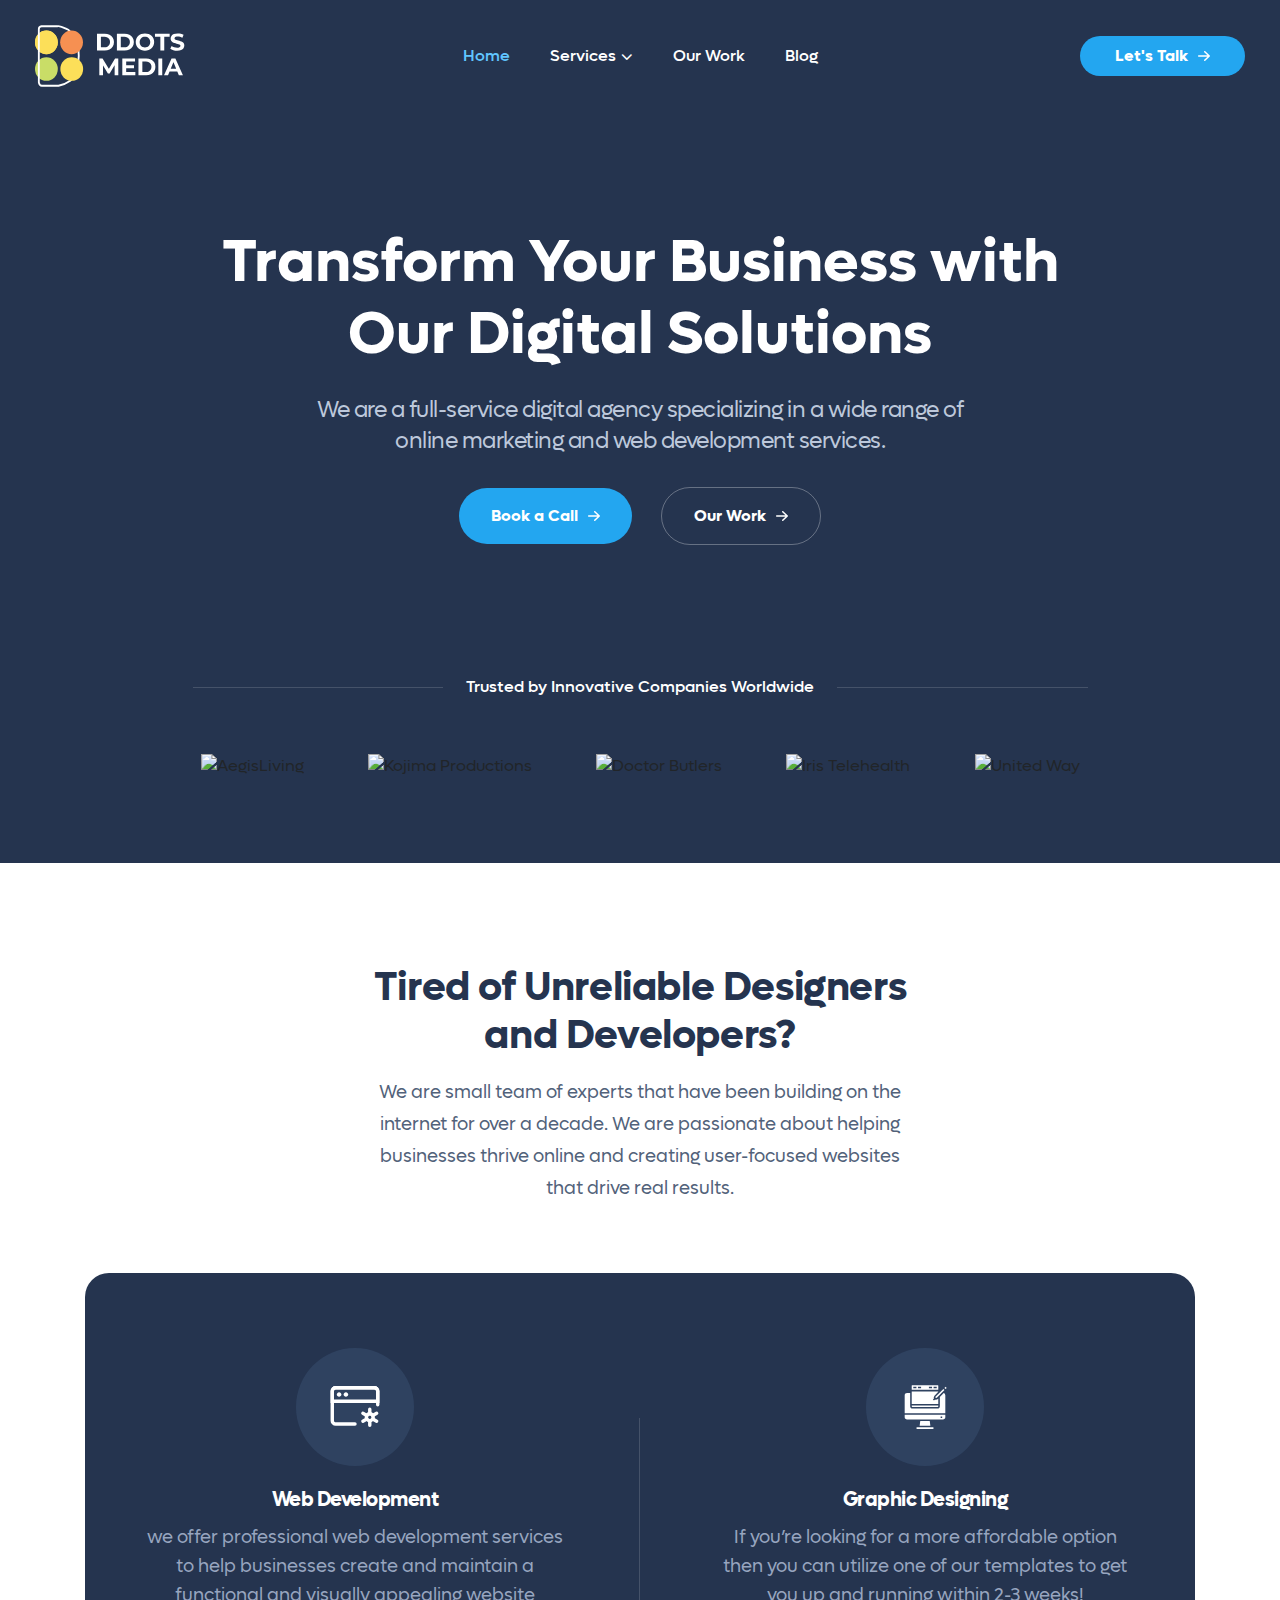
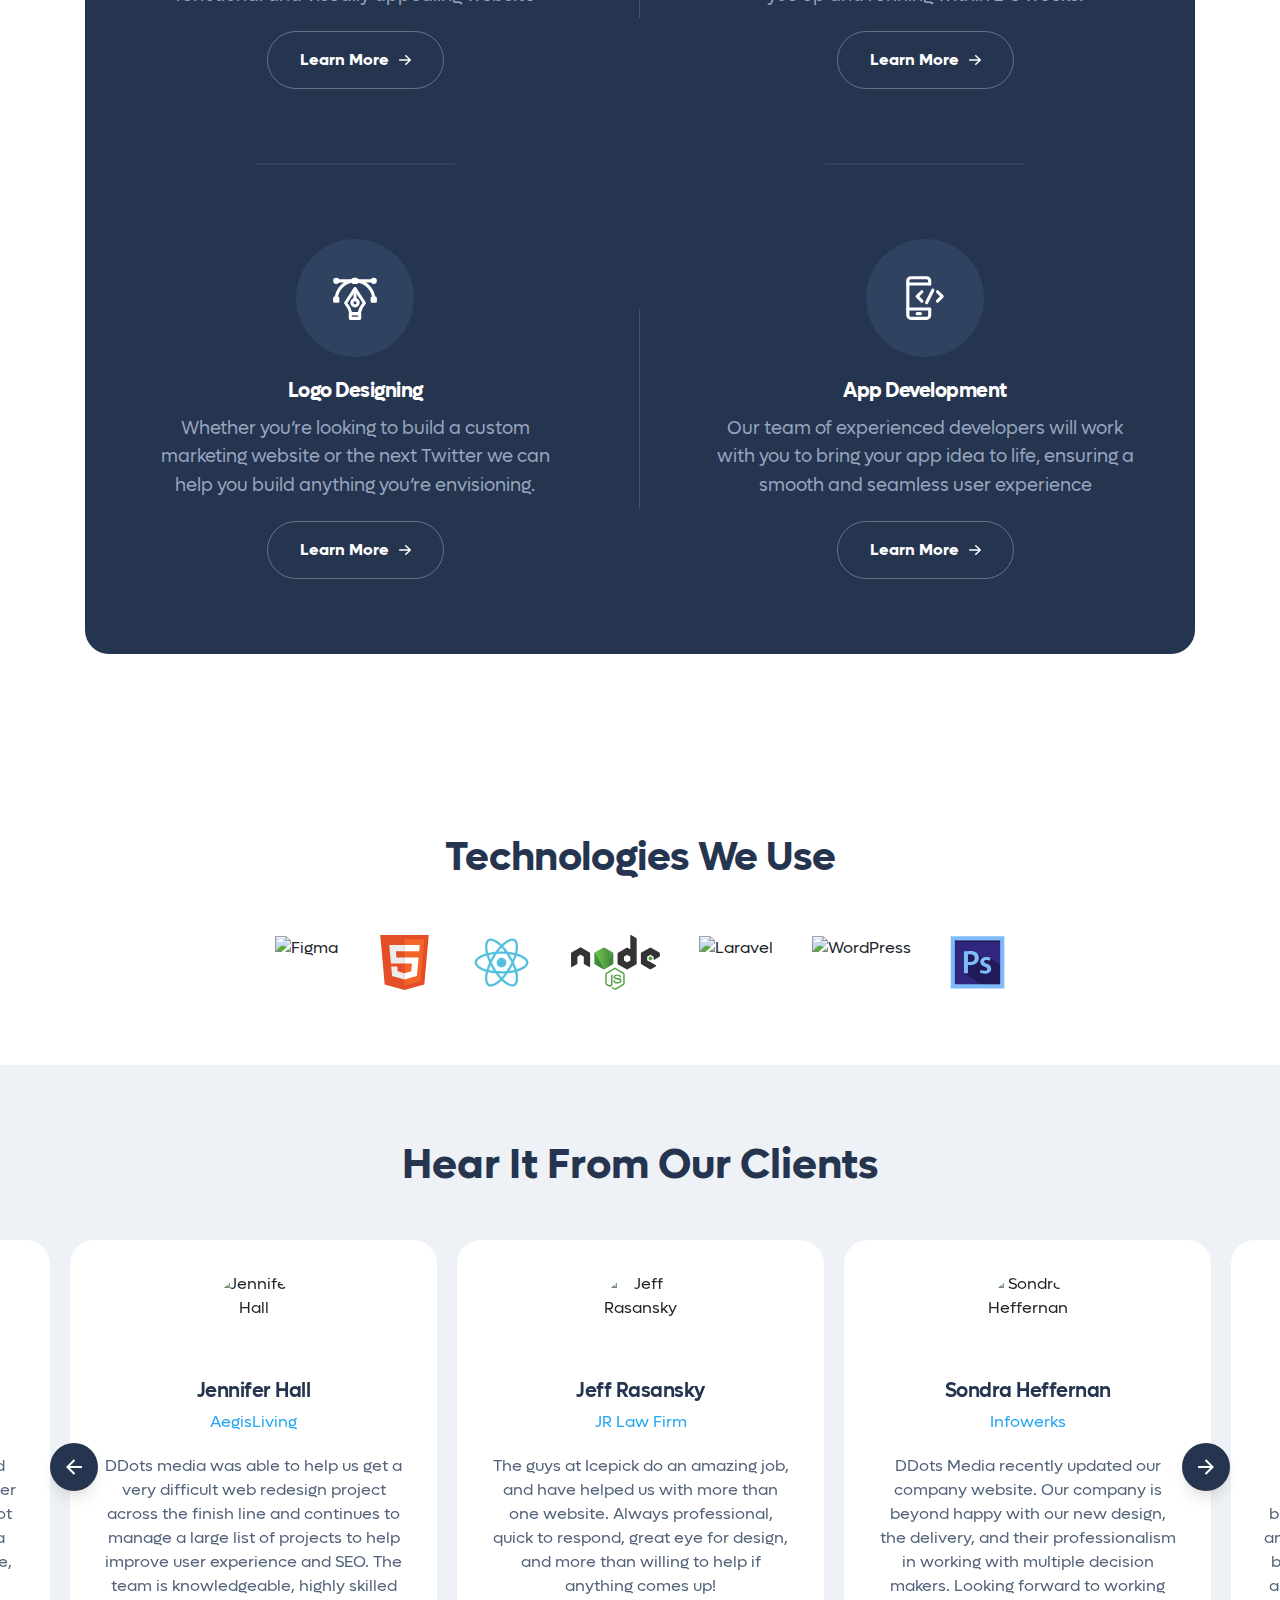
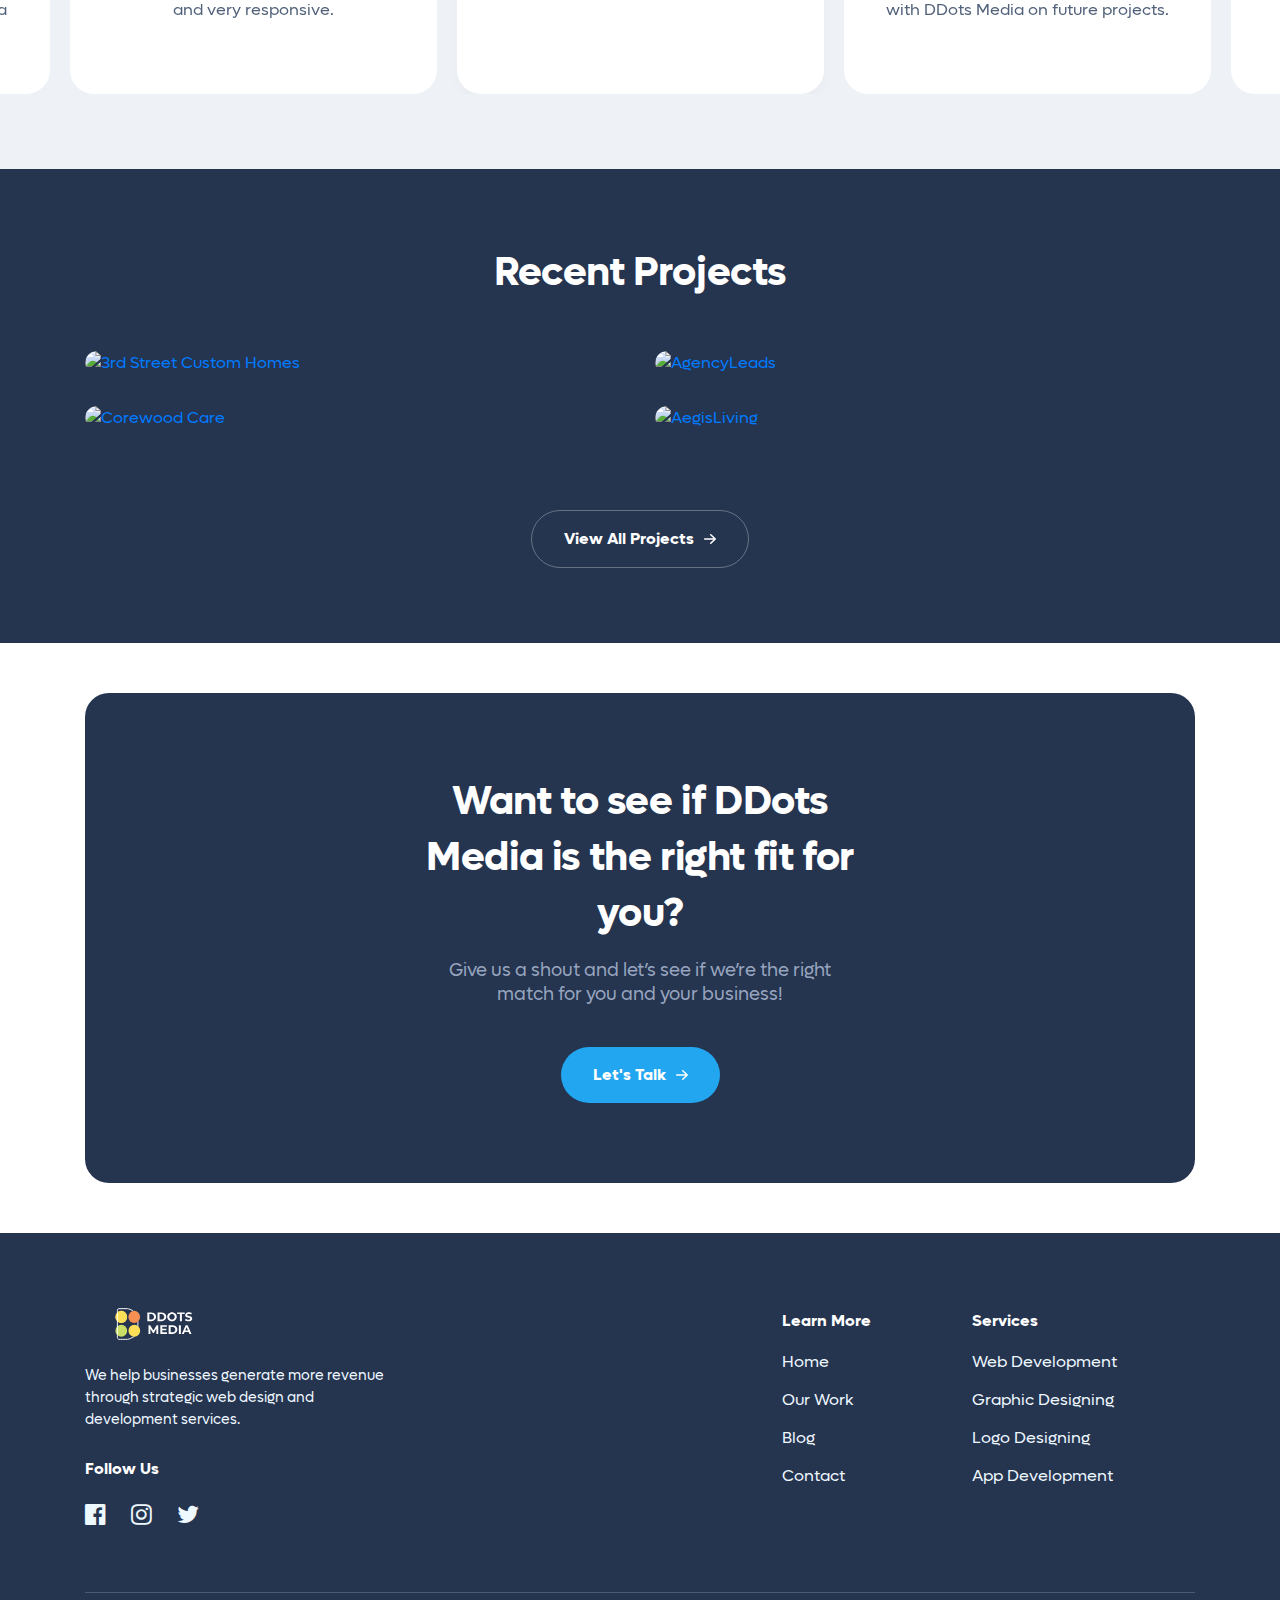
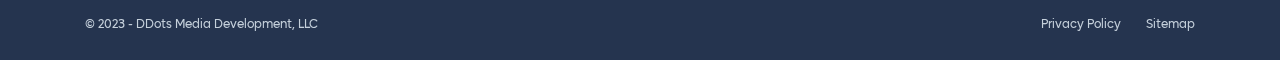
==== index.html @ f774a958 "first commit" ====
<!DOCTYPE html>
<html lang="en">

<head>
    <meta charset="UTF-8">
    <meta http-equiv="X-UA-Compatible" content="IE=edge">
    <meta name="viewport" content="width=device-width, initial-scale=1.0">
    <title>DDots Media | Digital Solution</title>

    <link rel="stylesheet" href="style.css">
    <link rel="stylesheet" href="https://unpkg.com/swiper/swiper-bundle.min.css" />

</head>

<body class="home page-template-default page page-id-8">

    <nav class="navbar navbar-dark navbar-expand-md bg-faded justify-content-center">
        <div class="container-fluid">

            <a href="index.html" class="navbar-brand d-flex"><img width="138" height="32"
                    src="assets/images/ddots-logo.svg" alt="DDots Media | Digital Solution" /></a>

            <button class="navbar-toggler" type="button" data-toggle="collapse" data-target="#collapsingNavbar">
                <span class="navbar-toggler-icon"></span>
            </button>
            <div class="navbar-collapse collapse w-100" id="collapsingNavbar">

                <a href="index.html" class="navbar-brand d-flex mr-auto"><img width="138" height="32"
                        src="assets/images/ddots-logo.svg" alt="DDots Media | Digital Solution" /></a>

                <button class="navbar-toggler navbar-toggler-close" type="button" data-toggle="collapse"
                    data-target="#collapsingNavbar">
                    <svg width="16" height="16" viewBox="0 0 16 16" fill="none" xmlns="http://www.w3.org/2000/svg">
                        <path d="M2.59273 2.27036L13.4073 13.0849" stroke="#EDECE8" stroke-width="3"
                            stroke-linecap="round" stroke-linejoin="round" />
                        <path d="M13.4073 2.27041L2.59273 13.085" stroke="#EDECE8" stroke-width="3"
                            stroke-linecap="round" stroke-linejoin="round" />
                    </svg>
                </button>

                <ul id="menu-main-menu" class="navbar-nav w-100 ml-auto mr-auto justify-content-center">
                    <li id="menu-item-16"
                        class="menu-item menu-item-type-custom menu-item-object-custom current-menu-item current_page_item menu-item-16 nav-item active">
                        <a href="index.html" class="nav-link active">Home</a>
                    </li>
                    <li id="menu-item-2171"
                        class="menu-item menu-item-type-custom menu-item-object-custom menu-item-has-children menu-item-2171 nav-item dropdown">
                        <a href="#" class="nav-link dropdown-toggle" id="navbar-dropdown-menu-link-2171"
                            aria-haspopup="true" aria-expanded="false">Services</a>
                        <div class="sub-menu dropdown-menu" aria-labelledby="navbar-dropdown-menu-link-2171">
                            <a href="#" class="dropdown-item" id="menu-item-2172">
                                <div class="menu-icon"><img width="22" height="19" alt="Web Development"
                                        src="assets/icons/web-development_nav.svg"></div>
                                <div class="menu-page-info">Web Development<p></p>
                                </div>
                            </a><a href="#" class="dropdown-item" id="menu-item-2177">
                                <div class="menu-icon">
                                    <img width="22" height="18" alt="Templated Websites"
                                        src="assets/icons/graphic_designing_nav.svg">
                                </div>
                                <div class="menu-page-info">Graphic Designing<p></p>
                                </div>
                            </a>
                            <a href="#" class="dropdown-item" id="menu-item-2172">
                                <div class="menu-icon"><img width="22" height="19" alt="Web Development"
                                        src="assets/icons/logo_designing_nav.svg"></div>
                                <div class="menu-page-info">Logo Desigining<p></p>
                                </div>
                            </a><a href="#" class="dropdown-item" id="menu-item-2177">
                                <div class="menu-icon">
                                    <img width="22" height="18" alt="Templated Websites"
                                        src="assets/icons/app_designing_nav.svg">
                                </div>
                                <div class="menu-page-info">App Development<p></p>
                                </div>
                            </a>
                        </div>
                    </li>
                    <li id="menu-item-17"
                        class="menu-item menu-item-type-post_type menu-item-object-page menu-item-17 nav-item">
                        <a href="#" class="nav-link">Our Work</a>
                    </li>
                    <li id="menu-item-18"
                        class="menu-item menu-item-type-post_type menu-item-object-page menu-item-18 nav-item">
                        <a href="#" class="nav-link">Blog</a>
                    </li>
                </ul>
                <ul class="nav navbar-nav ml-auto justify-content-center justify-content-md-end">
                    <li class="nav-item">
                        <a class="nav-btn" href="#">Let's Talk <img width="12" height="10"
                                src="assets/images/white-arrow-right.svg" alt="Arrow Right" /></a>
                    </li>
                </ul>
            </div>
    </nav>

    <!-- Sticky Nav -->
    <nav class="navbar navbar-light navbar-expand-md bg-faded justify-content-center sticky-nav">
        <div class="container-fluid">

            <a href="index.html" class="navbar-brand d-flex"><img width="138" height="32"
                    src="assets/images/ddots-logo-dark-1.svg" alt="DDots Media | Digital Solution" /></a>

            <button class="navbar-toggler" type="button" data-toggle="collapse" data-target="#collapsingNavbar2">
                <span class="navbar-toggler-icon"></span>
            </button>

            <div class="navbar-collapse collapse w-100" id="collapsingNavbar2">

                <a href="index.html" class="navbar-brand d-flex mr-auto"><img width="138" height="32"
                        src="assets/images/ddots-logo-dark-1.svg" alt="DDots Media | Digital Solution" /></a>

                <button class="navbar-toggler navbar-toggler-close" type="button" data-toggle="collapse"
                    data-target="#collapsingNavbar2">
                    <svg width="16" height="16" viewBox="0 0 16 16" fill="none" xmlns="http://www.w3.org/2000/svg">
                        <path d="M2.59273 2.27036L13.4073 13.0849" stroke="#EDECE8" stroke-width="3"
                            stroke-linecap="round" stroke-linejoin="round" />
                        <path d="M13.4073 2.27041L2.59273 13.085" stroke="#EDECE8" stroke-width="3"
                            stroke-linecap="round" stroke-linejoin="round" />
                    </svg>
                </button>

                <ul id="menu-main-menu-1" class="navbar-nav w-100 ml-auto mr-auto justify-content-center">
                    <li
                        class="menu-item menu-item-type-custom menu-item-object-custom current-menu-item current_page_item menu-item-16 nav-item active">
                        <a href="index.html" class="nav-link active">Home</a>
                    </li>
                    <li
                        class="menu-item menu-item-type-custom menu-item-object-custom menu-item-has-children menu-item-2171 nav-item dropdown">
                        <a href="#" class="nav-link dropdown-toggle" id="navbar-dropdown-menu-link-2171"
                            aria-haspopup="true" aria-expanded="false">Services</a>
                        <div class="sub-menu dropdown-menu" aria-labelledby="navbar-dropdown-menu-link-2171">
                            <a href="#" class="dropdown-item" id="menu-item-2172">
                                <div class="menu-icon"><img width="22" height="19" alt="Web Development"
                                        src="assets/icons/web-development_nav.svg"></div>
                                <div class="menu-page-info">Web Development<p></p>
                                </div>
                            </a><a href="#" class="dropdown-item" id="menu-item-2177">
                                <div class="menu-icon">
                                    <img width="22" height="18" alt="Templated Websites"
                                        src="assets/icons/graphic_designing_nav.svg">
                                </div>
                                <div class="menu-page-info">Graphic Designing<p></p>
                                </div>
                            </a>
                            <a href="#" class="dropdown-item" id="menu-item-2172">
                                <div class="menu-icon"><img width="22" height="19" alt="Web Development"
                                        src="assets/icons/logo_designing_nav.svg"></div>
                                <div class="menu-page-info">Logo Desigining<p></p>
                                </div>
                            </a><a href="#" class="dropdown-item" id="menu-item-2177">
                                <div class="menu-icon">
                                    <img width="22" height="18" alt="Templated Websites"
                                        src="assets/icons/app_designing_nav.svg">
                                </div>
                                <div class="menu-page-info">App Development<p></p>
                                </div>
                            </a>
                        </div>
                    </li>
                    <li class="menu-item menu-item-type-post_type menu-item-object-page menu-item-17 nav-item"><a
                            href="#" class="nav-link">Our Work</a></li>
                    <li class="menu-item menu-item-type-post_type menu-item-object-page menu-item-18 nav-item"><a
                            href="#" class="nav-link">Blog</a></li>
                </ul>
                <ul class="nav navbar-nav ml-auto justify-content-center justify-content-md-end">
                    <li class="nav-item">
                        <a class="nav-btn" href="#">Let's Talk <img width="12" height="10"
                                src="assets/images/white-arrow-right.svg" alt="Arrow Right" />
                        </a>
                    </li>
                </ul>
            </div>
        </div><!-- end .container -->
    </nav>
    <section class="hero-header">
        <div class="container">
            <div class="row">
                <div class="col-lg-10 mx-auto text-center">

                    <a href="https://upcity.com/profiles/icepick" class="upcity-reviews" target="_blank" rel="noopener">

                    </a><!-- end .upcity-reviews -->

                    <h1>Transform Your Business with Our Digital Solutions</h1>
                    <p>We are a full-service digital agency specializing in a wide range of online marketing and web
                        development services.
                    </p>

                    <a class="btn btn-primary" href="#" target="_self">Book a Call <img width="12" height="10"
                            decoding="async" alt="Arrow Right" src="assets/images/white-arrow-right.svg" /></a>

                    <a class="btn btn-secondary" href="#" target="_self">Our Work <img width="12" height="10"
                            decoding="async" alt="Arrow Right" src="assets/images/white-arrow-right.svg" /></a>

                </div><!-- end .col-lg-10 -->
            </div><!-- end .row -->

            <div class="row partners">
                <div class="container">
                    <div class="col-lg-10 mx-auto">
                        <h5>Trusted by Innovative Companies Worldwide</h5>

                        <ul class="partner-logos">
                            <li><img width="1" height="1" class="attachment-medium size-medium" alt="AegisLiving"
                                    decoding="async"
                                    src="https://icepick.co/wp-content/uploads/2023/01/aegisliving-cropped.svg" /></li>
                            <li>
                                <img width="152" height="40" class="attachment-medium size-medium"
                                    alt="Kojima Productions" decoding="async"
                                    data-lazy-sizes="(max-width: 152px) 100vw, 152px"
                                    src="https://icepick.co/wp-content/uploads/2023/01/KOJIMA-PRODUCTIONS-png.png" />
                            </li>
                            <li><img width="1" height="1" class="attachment-medium size-medium" alt="Doctor Butlers"
                                    decoding="async"
                                    src="https://icepick.co/wp-content/uploads/2023/01/doctor-butlers.svg" /></li>
                            <li><img width="1" height="1" class="attachment-medium size-medium" alt="Iris Telehealth"
                                    decoding="async"
                                    src="https://icepick.co/wp-content/uploads/2023/01/telepsychiatry-svg.svg" /></li>
                            <li><img width="1" height="1" class="attachment-medium size-medium" alt="United Way"
                                    decoding="async"
                                    src="https://icepick.co/wp-content/uploads/2023/01/united-way.svg" /></li>
                        </ul>

                    </div><!-- end .col-lg-10 -->
                </div><!-- end .container -->
            </div><!-- end .row -->

        </div><!-- end .container -->
    </section><!-- end .hero-header -->


    <section class="what-we-do">
        <div class="container">

            <div class="row">
                <div class="col-lg-6 mx-auto text-center">
                    <h2>Tired of Unreliable Designers and Developers?</h2>
                    <p>We are small team of experts that have been building on the internet for over a decade. We are
                        passionate
                        about helping businesses thrive online and creating user-focused websites that drive real
                        results.</p>
                </div><!-- end .col-lg-6 -->
            </div><!-- end .row -->

            <div class="services text-center">
                <div class="row">
                    <div class="col-lg-6 service">
                        <div class="icon">
                            <img width="37" height="32" decoding="async" src="assets/icons/web-development.svg"
                                alt="Web Development" src="assets/icons/web-development.svg" />
                        </div>
                        <h3>Web Development</h3>
                        <p>we offer professional web development services to help businesses create and maintain a
                            functional and visually appealing website</p>

                        <a class="btn btn-secondary" href="#" target="_self">Learn More <img width="12" height="10"
                                decoding="async" alt="Arrow Right" src="assets/images/white-arrow-right.svg" />
                        </a>

                    </div>
                    <!-- end .col-lg-6 -->
                    <div class="col-lg-6 service">
                        <div class="icon">
                            <img width="42" height="39" decoding="async" alt="Templated Websites"
                                src="assets/icons/graphic_designing.svg" />
                        </div>
                        <h3>Graphic Designing</h3>
                        <p>If you’re looking for a more affordable option then you can utilize one of our templates to
                            get you up
                            and running within 2-3 weeks!
                        </p>

                        <a class="btn btn-secondary" href="#" target="_self">Learn More <img width="12" height="10"
                                decoding="async" alt="Arrow Right" src="assets/images/white-arrow-right.svg" /></a>

                    </div>
                    <!-- end .col-lg-6 -->
                    <div class="col-lg-6 service">
                        <div class="icon">
                            <img width="37" height="32" decoding="async" alt="Web Development"
                                src="assets/icons/logo_designing.svg" />
                        </div>
                        <h3>Logo Designing</h3>
                        <p>Whether you&#8217;re looking to build a custom marketing website or the next Twitter we can
                            help you
                            build anything you&#8217;re envisioning.</p>

                        <a class="btn btn-secondary" href="#" target="_self">Learn More <img width="12" height="10"
                                decoding="async" alt="Arrow Right" src="assets/images/white-arrow-right.svg" /></a>

                    </div>
                    <!-- end .col-lg-6 -->
                    <div class="col-lg-6 service">
                        <div class="icon">
                            <img width="22" height="19" decoding="async" alt="Templated Websites"
                                src="assets/icons/app_designing.svg" />
                        </div>
                        <h3>App Development</h3>
                        <p>Our team of experienced developers will work with you to bring your app idea to life,
                            ensuring a smooth and seamless user experience

                        </p>

                        <a class="btn btn-secondary" href="#" target="_self">Learn More <img width="12" height="10"
                                decoding="async" alt="Arrow Right" src="assets/images/white-arrow-right.svg" /></a>

                    </div>
                    <!-- end .col-lg-6 -->

                </div><!-- end .row -->

            </div><!-- end .services -->

        </div><!-- end .container -->
    </section><!-- end .hero-header -->


    <section class="technology">
        <div class="container">

            <div class="row">
                <div class="col-lg-8 mx-auto text-center">
                    <h2>Technologies We Use</h2>

                    <ul class="logos">
                        <li><img width="1" height="1" class="attachment-medium size-medium" alt="Figma" decoding="async"
                                src="https://icepick.co/wp-content/uploads/2023/01/figma.svg" />
                        </li>

                        <li><img width="1" height="1" class="attachment-medium size-medium" alt="WooCommerce"
                                decoding="async" src="assets/icons/html.svg" />
                        </li>
                        <li><img width="1" height="1" class="attachment-medium size-medium" alt="Shopify"
                                decoding="async" src="assets/icons/react.svg" />
                        </li>
                        <li><img width="1" height="1" class="attachment-medium size-medium" alt="Vue JS"
                                decoding="async" src="assets/icons/nodejs.svg" />
                        </li>
                        <li><img width="1" height="1" class="attachment-medium size-medium" alt="Laravel"
                                decoding="async" src="https://icepick.co/wp-content/uploads/2023/01/laravel.svg" />
                        </li>

                        <li><img width="1" height="1" class="attachment-medium size-medium" alt="WordPress"
                                decoding="async" src="https://icepick.co/wp-content/uploads/2023/01/wordpress.svg" />
                        </li>
                        <li><img width="1" height="1" class="attachment-medium size-medium" alt="WordPress"
                                decoding="async" src="assets/icons/photoshop.svg" />
                        </li>

                    </ul>

                </div><!-- end .col-lg-8 -->
            </div><!-- end .row -->

        </div><!-- end .container -->
    </section><!-- end .hero-header -->


    <section class="testimonials">
        <div class="container-fluid px-0">

            <div class="row">
                <div class="col-lg-12 mx-auto text-center">
                    <h2>Hear It From Our Clients</h2>
                </div><!-- end .col-lg-12 -->
            </div><!-- end .row -->

            <div class="row">
                <div class="col-lg-12">
                    <div class="testimonial-slider">

                        <!-- <div class="swiper outlets-Swiper"> -->
                        <!-- <div class="swiper-wrapper"> -->
                        <div class=" slide">
                            <div class="meta">

                                <img width="300" height="300" class="attachment-medium size-medium" alt="Jeff Rasansky"
                                    decoding="async" data-lazy-sizes="(max-width: 300px) 100vw, 300px"
                                    src="https://icepick.co/wp-content/uploads/2022/08/jeff-300x300.jpeg" /> <span>Jeff
                                    Rasansky</span>

                                <a href="#" target="_blank" rel="noopener">JR Law
                                    Firm</a>
                            </div><!-- end .meta -->

                            <div class="content">
                                <p>The guys at Icepick do an amazing job, and have helped us with more than one
                                    website.
                                    Always
                                    professional, quick to respond, great eye for design, and more than willing
                                    to help
                                    if anything comes
                                    up!</p>
                            </div><!-- end .content -->

                        </div><!-- end .slide -->


                        <div class=" slide">
                            <div class="meta">

                                <img width="300" height="300" class="attachment-medium size-medium"
                                    alt="Sondra Heffernan" decoding="async"
                                    data-lazy-sizes="(max-width: 300px) 100vw, 300px"
                                    src="https://icepick.co/wp-content/uploads/2022/08/sondra-300x300.jpeg" />
                                <span>Sondra
                                    Heffernan</span>

                                <a href="#" target="_blank" rel="noopener">Infowerks</a>
                            </div><!-- end .meta -->

                            <div class="content">
                                <p>DDots Media recently updated our company website. Our company is beyond happy
                                    with our
                                    new design, the
                                    delivery, and their professionalism in working with multiple decision
                                    makers.
                                    Looking forward to
                                    working with DDots Media on future projects.</p>
                            </div><!-- end .content -->

                        </div><!-- end .slide -->


                        <div class=" slide">
                            <div class="meta">

                                <img width="200" height="200" class="attachment-medium size-medium" alt="Sutter Zachman"
                                    decoding="async" data-lazy-sizes="(max-width: 200px) 100vw, 200px"
                                    src="https://icepick.co/wp-content/uploads/2022/08/sutter.png" /> <span>Sutter
                                    Zachman</span>

                                <a href="#" target="_blank" rel="noopener">Cloudvara</a>
                            </div><!-- end .meta -->

                            <div class="content">
                                <p>Working with Icepick has been a complete game changer for our business. Our
                                    goal was
                                    to stand out in
                                    an industry fraught with garden variety branding and with DDots Media’s 360
                                    approach and
                                    skillful design,
                                    we were able to accomplish that goal expeditiously.</p>
                            </div><!-- end .content -->

                        </div><!-- end .slide -->


                        <div class=" slide">
                            <div class="meta">

                                <img width="300" height="300" class="attachment-medium size-medium"
                                    alt="Austin Morrison" decoding="async"
                                    data-lazy-sizes="(max-width: 300px) 100vw, 300px"
                                    src="https://icepick.co/wp-content/uploads/2022/08/295929325_10224447704673119_8292551967329632823_n-300x300.jpeg" />
                                <span>Austin
                                    Morrison</span>

                                <a href="#" target="_blank" rel="noopener">ATM Sports</a>
                            </div><!-- end .meta -->

                            <div class="content">
                                <p>Today I received my first SEO based generated lead, just a few weeks after
                                    working
                                    with DDots Media. I
                                    could not recommend Nick from DDots Media more! He is very responsive, creative,
                                    and
                                    intuitive. If you are
                                    looking for anything with website help, Nick is a must!</p>
                            </div><!-- end .content -->

                        </div><!-- end .slide -->


                        <div class=" slide">
                            <div class="meta">

                                <img width="300" height="300" class="attachment-medium size-medium" alt="Jennifer Hall"
                                    decoding="async" data-lazy-sizes="(max-width: 300px) 100vw, 300px"
                                    src="https://icepick.co/wp-content/uploads/2022/08/1661371646793-300x300.jpeg" />
                                <span>Jennifer
                                    Hall</span>

                                <a href="#" target="_blank" rel="noopener">AegisLiving</a>
                            </div><!-- end .meta -->

                            <div class="content">
                                <p>DDots media was able to help us get a very difficult web redesign project across
                                    the
                                    finish line and
                                    continues to manage a large list of projects to help improve user experience
                                    and
                                    SEO. The team is
                                    knowledgeable, highly skilled and very responsive.</p>
                            </div><!-- end .content -->

                        </div><!-- end .slide -->

                        <!-- </div> -->
                        <!-- </div> -->
                    </div><!-- end .testimonial-slider -->
                </div><!-- end .col-lg-12 -->
            </div>

        </div><!-- end .container -->
    </section>



    <section class="case-studies ">
        <div class="container">

            <div class="text-center">
                <h2>Recent Projects</h2>
            </div><!-- end .text-center -->

            <div class="row">


                <div class="col-lg-6">
                    <a href="#" class="case-study-preview" target="_blank" rel="noopener">
                        <img width="510" height="481" class="attachment-large size-large" alt="3rd Street Custom Homes"
                            decoding="async"
                            srcset="https://icepick.co/wp-content/uploads/2023/01/3rdstreet.png 510w, https://icepick.co/wp-content/uploads/2023/01/3rdstreet-300x283.png 300w"
                            data-lazy-sizes="(max-width: 510px) 100vw, 510px"
                            src="https://icepick.co/wp-content/uploads/2023/01/3rdstreet.png" />
                        <div class="btn btn-white">View Project <img width="12" height="10" decoding="async"
                                alt="Arrow Right" src="assets/images/blue-arrow-right.svg" />
                        </div>

                    </a><!-- end .case-study-preview -->
                </div><!-- end .col-lg-6 -->


                <div class="col-lg-6">
                    <a href="#" class="case-study-preview" target="_blank" rel="noopener">
                        <img width="510" height="480" class="attachment-large size-large" alt="AgencyLeads"
                            decoding="async"
                            srcset="https://icepick.co/wp-content/uploads/2023/01/agencyleads.png 510w, https://icepick.co/wp-content/uploads/2023/01/agencyleads-300x282.png 300w"
                            data-lazy-sizes="(max-width: 510px) 100vw, 510px"
                            src="https://icepick.co/wp-content/uploads/2023/01/agencyleads.png" />
                        <div class="btn btn-white">View Project <img width="12" height="10" decoding="async"
                                alt="Arrow Right" src="assets/images/blue-arrow-right.svg" />
                        </div>

                    </a><!-- end .case-study-preview -->
                </div><!-- end .col-lg-6 -->


                <div class="col-lg-6">
                    <a href="#" class="case-study-preview" target="_blank" rel="noopener">
                        <img width="510" height="480" class="attachment-large size-large" alt="Corewood Care"
                            decoding="async"
                            srcset="https://icepick.co/wp-content/uploads/2023/01/corewood.png 510w, https://icepick.co/wp-content/uploads/2023/01/corewood-300x282.png 300w"
                            data-lazy-sizes="(max-width: 510px) 100vw, 510px"
                            src="https://icepick.co/wp-content/uploads/2023/01/corewood.png" />
                        <div class="btn btn-white">View Project <img width="12" height="10" decoding="async"
                                alt="Arrow Right" src="assets/images/blue-arrow-right.svg" />
                        </div>

                    </a><!-- end .case-study-preview -->
                </div><!-- end .col-lg-6 -->


                <div class="col-lg-6">
                    <a href="#" class="case-study-preview" target="_blank" rel="noopener">
                        <img width="510" height="480" class="attachment-large size-large" alt="AegisLiving"
                            decoding="async"
                            srcset="https://icepick.co/wp-content/uploads/2023/01/aegisliving.png 510w, https://icepick.co/wp-content/uploads/2023/01/aegisliving-300x282.png 300w"
                            data-lazy-sizes="(max-width: 510px) 100vw, 510px"
                            src="https://icepick.co/wp-content/uploads/2023/01/aegisliving.png" />
                        <div class="btn btn-white">View Project <img width="12" height="10" decoding="async"
                                alt="Arrow Right" src="assets/images/blue-arrow-right.svg" />
                        </div>

                    </a><!-- end .case-study-preview -->
                </div><!-- end .col-lg-6 -->


            </div><!-- end .row -->

            <div class="text-center view-all">
                <a class="btn btn-secondary" href="#">View All Projects <img width="12" height="10" decoding="async"
                        alt="Arrow Right" src="assets/images/white-arrow-right.svg" />
                </a>
            </div><!-- end .text-center -->

        </div><!-- end .container -->
    </section>


    <!-- <section class="recent-posts">
        <div class="container">

            <div class="text-center">
                <h2>Recent Posts</h2>
            </div>

            <div class="row">
                <div class="col-lg-4">
                    <a href="digital-marketing/improve-your-website-copy/index.html">
                        <img width="1024" height="534" class="img-fluid wp-post-image" alt="Improve Your Website Copy"
                            decoding="async"
                            srcset="https://icepick.co/wp-content/uploads/2022/08/improve-your-website-copy-1.png 1024w, https://icepick.co/wp-content/uploads/2022/08/improve-your-website-copy-1-300x156.png 300w, https://icepick.co/wp-content/uploads/2022/08/improve-your-website-copy-1-768x401.png 768w"
                            data-lazy-sizes="(max-width: 1024px) 100vw, 1024px"
                            src="https://icepick.co/wp-content/uploads/2022/08/improve-your-website-copy-1.png" /><noscript><img
                                width="1024" height="534"
                                src="wp-content/uploads/2022/08/improve-your-website-copy-1.png"
                                class="img-fluid wp-post-image" alt="Improve Your Website Copy" decoding="async"
                                srcset="https://icepick.co/wp-content/uploads/2022/08/improve-your-website-copy-1.png 1024w, https://icepick.co/wp-content/uploads/2022/08/improve-your-website-copy-1-300x156.png 300w, https://icepick.co/wp-content/uploads/2022/08/improve-your-website-copy-1-768x401.png 768w"
                                sizes="(max-width: 1024px) 100vw, 1024px" /></noscript> </a>
                    <h3>10 Simple Ways to Improve Your Website Copy for Higher Conversions</h3>
                    <a class="read-more" href="digital-marketing/improve-your-website-copy/index.html">Read More <img
                            width="12" height="11" decoding="async" alt="Arrow Right"
                            src="assets/images/light-blue-arrow-right.svg" /><noscript><img width="12" height="11"
                                decoding="async" src="assets/images/light-blue-arrow-right.svg"
                                alt="Arrow Right" /></noscript></a>
                </div>
                <div class="col-lg-4">
                    <a href="web-design/10-dos-and-donts-of-landing-pages/index.html">
                        <img width="1024" height="534" class="img-fluid wp-post-image"
                            alt="10 Landing Page Do’s and Don’ts" decoding="async"
                            srcset="https://icepick.co/wp-content/uploads/2022/08/10-Landing-Page-Dos-and-Donts-1024x534.jpg 1024w, https://icepick.co/wp-content/uploads/2022/08/10-Landing-Page-Dos-and-Donts-300x156.jpg 300w, https://icepick.co/wp-content/uploads/2022/08/10-Landing-Page-Dos-and-Donts-768x401.jpg 768w, https://icepick.co/wp-content/uploads/2022/08/10-Landing-Page-Dos-and-Donts-1536x801.jpg 1536w, https://icepick.co/wp-content/uploads/2022/08/10-Landing-Page-Dos-and-Donts-1400x730.jpg 1400w, https://icepick.co/wp-content/uploads/2022/08/10-Landing-Page-Dos-and-Donts.jpg 2048w"
                            data-lazy-sizes="(max-width: 1024px) 100vw, 1024px"
                            src="https://icepick.co/wp-content/uploads/2022/08/10-Landing-Page-Dos-and-Donts-1024x534.jpg" /><noscript><img
                                width="1024" height="534"
                                src="wp-content/uploads/2022/08/10-Landing-Page-Dos-and-Donts-1024x534.jpg"
                                class="img-fluid wp-post-image" alt="10 Landing Page Do’s and Don’ts" decoding="async"
                                loading="lazy"
                                srcset="https://icepick.co/wp-content/uploads/2022/08/10-Landing-Page-Dos-and-Donts-1024x534.jpg 1024w, https://icepick.co/wp-content/uploads/2022/08/10-Landing-Page-Dos-and-Donts-300x156.jpg 300w, https://icepick.co/wp-content/uploads/2022/08/10-Landing-Page-Dos-and-Donts-768x401.jpg 768w, https://icepick.co/wp-content/uploads/2022/08/10-Landing-Page-Dos-and-Donts-1536x801.jpg 1536w, https://icepick.co/wp-content/uploads/2022/08/10-Landing-Page-Dos-and-Donts-1400x730.jpg 1400w, https://icepick.co/wp-content/uploads/2022/08/10-Landing-Page-Dos-and-Donts.jpg 2048w"
                                sizes="(max-width: 1024px) 100vw, 1024px" /></noscript> </a>
                    <h3>10 Landing Page Do’s and Don’ts</h3>
                    <a class="read-more" href="web-design/10-dos-and-donts-of-landing-pages/index.html">Read More <img
                            width="12" height="11" decoding="async" alt="Arrow Right"
                            src="assets/images/light-blue-arrow-right.svg" /><noscript><img width="12" height="11"
                                decoding="async" src="assets/images/light-blue-arrow-right.svg"
                                alt="Arrow Right" /></noscript></a>
                </div>
                <div class="col-lg-4">
                    <a href="web-design/splash-page-vs-landing-page/index.html">
                        <img width="1024" height="534" class="img-fluid wp-post-image"
                            alt="Splash Page vs Landing Page (And When To Use Them)" decoding="async"
                            srcset="https://icepick.co/wp-content/uploads/2022/02/splash-page-vs-landing-page-1024x534.png 1024w, https://icepick.co/wp-content/uploads/2022/02/splash-page-vs-landing-page-300x156.png 300w, https://icepick.co/wp-content/uploads/2022/02/splash-page-vs-landing-page-768x401.png 768w, https://icepick.co/wp-content/uploads/2022/02/splash-page-vs-landing-page-1536x801.png 1536w, https://icepick.co/wp-content/uploads/2022/02/splash-page-vs-landing-page-1400x730.png 1400w, https://icepick.co/wp-content/uploads/2022/02/splash-page-vs-landing-page.png 2048w"
                            data-lazy-sizes="(max-width: 1024px) 100vw, 1024px"
                            src="https://icepick.co/wp-content/uploads/2022/02/splash-page-vs-landing-page-1024x534.png" /><noscript><img
                                width="1024" height="534"
                                src="wp-content/uploads/2022/02/splash-page-vs-landing-page-1024x534.png"
                                class="img-fluid wp-post-image" alt="Splash Page vs Landing Page (And When To Use Them)"
                                decoding="async" loading="lazy"
                                srcset="https://icepick.co/wp-content/uploads/2022/02/splash-page-vs-landing-page-1024x534.png 1024w, https://icepick.co/wp-content/uploads/2022/02/splash-page-vs-landing-page-300x156.png 300w, https://icepick.co/wp-content/uploads/2022/02/splash-page-vs-landing-page-768x401.png 768w, https://icepick.co/wp-content/uploads/2022/02/splash-page-vs-landing-page-1536x801.png 1536w, https://icepick.co/wp-content/uploads/2022/02/splash-page-vs-landing-page-1400x730.png 1400w, https://icepick.co/wp-content/uploads/2022/02/splash-page-vs-landing-page.png 2048w"
                                sizes="(max-width: 1024px) 100vw, 1024px" /></noscript> </a>
                    <h3>Splash Page vs Landing Page (And When To Use Them)</h3>
                    <a class="read-more" href="web-design/splash-page-vs-landing-page/index.html">Read More <img
                            width="12" height="11" decoding="async" alt="Arrow Right"
                            src="assets/images/light-blue-arrow-right.svg" /><noscript><img width="12" height="11"
                                decoding="async" src="assets/images/light-blue-arrow-right.svg"
                                alt="Arrow Right" /></noscript></a>
                </div>

            </div>

            <div class="text-center view-all">
                <a href="#" class="btn btn-outline">View All Posts <img width="12" height="10"
                        decoding="async" alt="Arrow Right" src="assets/images/blue-arrow-right.svg" /><noscript><img
                            width="12" height="10" decoding="async" src="assets/images/blue-arrow-right.svg"
                            alt="Arrow Right" /></noscript></a>
            </div>

        </div>
    </section> -->


    <section class="cta-new">
        <div class="container">
            <div class="row">
                <div class="col-lg-12 text-center">

                    <div class="cta-wrap">
                        <div class="row">
                            <div class="col-lg-6 mx-auto">

                                <h2>Want to see if DDots Media is the right fit for you?</h2>
                                <p class="px-lg-5">Give us a shout and let&#8217;s see if we&#8217;re the right match
                                    for you and your
                                    business!</p>

                                <a class="btn btn-primary" href="#" target="_self">Let&#039;s Talk <img width="12"
                                        height="10" decoding="async" alt="Arrow Right"
                                        src="assets/images/white-arrow-right.svg" /></a>


                            </div><!-- end .col-lg-6 -->
                        </div><!-- end .row -->
                    </div><!-- end .cta-wrap -->

                </div><!-- end .col-lg-12 -->
            </div><!-- end .row -->
        </div><!-- end .container -->
    </section>
    <footer class="footer" role="contentinfo">
        <div class="container">
            <div class="row">

                <div class="col-lg-4 pr-lg-5">
                    <img width="138" height="32" alt="DDots Media | Digital Solution"
                        src="assets/images/ddots-logo.svg" />
                    <p>We help businesses generate more revenue through strategic web design and development services.
                    </p>

                    <span class="menu-title">Follow Us</span>
                    <ul class="social-links">
                        <li><a href="#" target="_blank"><i class="fa fa-facebook-official" aria-hidden="true"></i></a>
                        </li>
                        <li><a href="#" target="_blank"><i class="fa fa-instagram" aria-hidden="true"></i></a></li>
                        <li><a href="#" target="_blank"><i class="fa fa-twitter" aria-hidden="true"></i></a></li>
                    </ul>



                </div><!-- end .col-lg-4 -->

                <div class="col-lg-8">

                    <div class="row justify-content-between">
                        <div class="col-lg-3 ml-auto">
                            <span class="menu-title">Learn More</span>
                            <div class="menu-footer-menu-container">
                                <ul id="menu-footer-menu" class="menu">
                                    <li id="menu-item-458"
                                        class="menu-item menu-item-type-post_type menu-item-object-page menu-item-home current-menu-item page_item page-item-8 current_page_item menu-item-458">
                                        <a href="index.html" aria-current="page">Home</a>
                                    </li>

                                    <li id="menu-item-461"
                                        class="menu-item menu-item-type-post_type menu-item-object-page menu-item-461">
                                        <a href="#">Our Work</a>
                                    </li>
                                    <li id="menu-item-459"
                                        class="menu-item menu-item-type-post_type menu-item-object-page menu-item-459">
                                        <a href="#">Blog</a>
                                    </li>
                                    <li id="menu-item-460"
                                        class="menu-item menu-item-type-post_type menu-item-object-page menu-item-460">
                                        <a href="#">Contact</a>
                                    </li>
                                </ul>
                            </div>
                        </div><!-- end .col-lg-4 -->
                        <div class="col-lg-4">
                            <span class="menu-title">Services</span>
                            <div class="menu-locations-container">
                                <ul id="menu-locations" class="menu">
                                    <li id="menu-item-1412"
                                        class="menu-item menu-item-type-post_type menu-item-object-page menu-item-1412">
                                        <a href="#">Web Development</a>
                                    </li>
                                    <li id="menu-item-2151"
                                        class="menu-item menu-item-type-post_type menu-item-object-page menu-item-2151">
                                        <a href="#">Graphic Designing</a>
                                    </li>
                                    <li id="menu-item-2153"
                                        class="menu-item menu-item-type-post_type menu-item-object-page menu-item-2153">
                                        <a href="#">Logo Designing</a>
                                    </li>
                                    <li id="menu-item-2155"
                                        class="menu-item menu-item-type-post_type menu-item-object-page menu-item-2155">
                                        <a href="#">App Development</a>
                                    </li>

                                </ul>
                            </div>
                        </div><!-- end .col-lg-4 -->
                    </div><!-- end .row -->

                </div><!-- end .col-lg-8 -->
            </div><!-- end .row -->

            <div class="sub-footer">
                <div class="row">
                    <div class="col-lg-6">
                        <p class="source-org copyright">&copy; 2023 - DDots Media Development, LLC</p>
                    </div><!-- end .col-lg-6 -->
                    <div class="col-lg-6">
                        <div class="menu-sub-footer-menu-container">
                            <ul id="menu-sub-footer-menu" class="menu">
                                <li id="menu-item-1836"
                                    class="menu-item menu-item-type-post_type menu-item-object-page menu-item-1836">
                                    <a href="#">Privacy Policy</a>
                                </li>
                                <li id="menu-item-1834"
                                    class="menu-item menu-item-type-post_type menu-item-object-page menu-item-1834">
                                    <a href="#">Sitemap</a>
                                </li>
                            </ul>
                        </div>
                    </div><!-- end .col-lg-6 -->
                </div><!-- end .row -->
            </div><!-- end .sub-footer -->

        </div><!-- end .container -->

    </footer> <!-- end footer -->


    <script src="https://cdnjs.cloudflare.com/ajax/libs/jquery/3.6.4/jquery.min.js"></script>
    <script src="https://cdnjs.cloudflare.com/ajax/libs/lazyload/2.0.3/lazyload-min.js"></script>
    <!-- Bootstrap JS -->
    <script type="rocketlazyloadscript"
        src="https://cdnjs.cloudflare.com/ajax/libs/bootstrap/5.2.3/js/bootstrap.min.js"></script>
    <script src="https://unpkg.com/swiper/swiper-bundle.min.js"></script>
    <script src="assets/js/libs/slick.min6a4d.js"></script>


    <script src="main.js"></script>
    <script>
        var swiper3 = new Swiper(".outlets-Swiper", {
            slidesPerView: 1,
            spaceBetween: 30,
            navigation: {
                nextEl: ".outlets__slider .swiper-button-next",
                prevEl: ".outlets__slider .swiper-button-prev",
            },
            breakpoints: {
                640: {
                    slidesPerView: 1,
                    spaceBetween: 20,
                },
                768: {
                    slidesPerView: 2,
                    spaceBetween: 40,
                },
                990: {
                    slidesPerView: 2,
                    spaceBetween: 60,
                },
                1400: {
                    slidesPerView: 3,
                    spaceBetween: 60,
                },
                1600: {
                    slidesPerView: 3,
                    spaceBetween: 60,
                }
            },

            autoplay: {
                delay: 1500,
                disableOnInteraction: false,
            },
            loop: true,
        });
    </script>
</body>

</html>
---- style.css ----
@font-face {
    font-display: swap;
    font-family: FontAwesome;
    src: url('https://maxcdn.bootstrapcdn.com/font-awesome/4.6.3/fonts/fontawesome-webfont.eot?v=4.6.3');
    src: url('https://maxcdn.bootstrapcdn.com/font-awesome/4.6.3/fonts/fontawesome-webfont.eot?#iefix&v=4.6.3') format('embedded-opentype'), url('https://maxcdn.bootstrapcdn.com/font-awesome/4.6.3/fonts/fontawesome-webfont.woff2?v=4.6.3') format('woff2'), url('https://maxcdn.bootstrapcdn.com/font-awesome/4.6.3/fonts/fontawesome-webfont.woff?v=4.6.3') format('woff'), url('https://maxcdn.bootstrapcdn.com/font-awesome/4.6.3/fonts/fontawesome-webfont.ttf?v=4.6.3') format('truetype'), url('https://maxcdn.bootstrapcdn.com/font-awesome/4.6.3/fonts/fontawesome-webfont.svg?v=4.6.3#fontawesomeregular') format('svg');
    font-weight: 400;
    font-style: normal
}

.fa {
    display: inline-block;
    font: 14px/1 FontAwesome;
    font-size: inherit;
    text-rendering: auto;
    -webkit-font-smoothing: antialiased;
    -moz-osx-font-smoothing: grayscale
}

.fa-twitter:before {
    content: "\f099"
}

.fa-instagram:before {
    content: "\f16d"
}

.fa-long-arrow-left:before {
    content: "\f177"
}

.fa-long-arrow-right:before {
    content: "\f178"
}

.fa-facebook-official:before {
    content: "\f230"
}

:where(.wp-block-button__link) {
    box-shadow: none;
    text-decoration: none;
    border-radius: 9999px;
    padding: calc(.667em + 2px) calc(1.333em + 2px)
}

:where(.wp-block-columns.has-background) {
    padding: 1.25em 2.375em
}

:where(.wp-block-post-comments input[type=submit]) {
    border: none
}

:where(.wp-block-file__button) {
    border-radius: 2em;
    padding: .5em 1em
}

:where(.wp-block-file__button):is(a):active,
:where(.wp-block-file__button):is(a):focus,
:where(.wp-block-file__button):is(a):hover,
:where(.wp-block-file__button):is(a):visited {
    box-shadow: none;
    color: #fff;
    opacity: .85;
    text-decoration: none
}

ul {
    box-sizing: border-box
}

:where(.wp-block-navigation .wp-block-navigation__submenu-container .wp-block-navigation-item a:not(.wp-element-button)),
:where(.wp-block-navigation .wp-block-navigation__submenu-container .wp-block-navigation-submenu a:not(.wp-element-button)),
:where(.wp-block-navigation.has-background .wp-block-navigation-item a:not(.wp-element-button)),
:where(.wp-block-navigation.has-background .wp-block-navigation-submenu a:not(.wp-element-button)) {
    padding: .5em 1em
}

:where(p.has-text-color:not(.has-link-color)) a {
    color: inherit
}

:where(.wp-block-search__button) {
    border: 1px solid #ccc;
    padding: .375em .625em
}

:where(.wp-block-search__button-inside .wp-block-search__inside-wrapper) {
    padding: 4px;
    border: 1px solid #949494
}

:where(.wp-block-search__button-inside .wp-block-search__inside-wrapper) .wp-block-search__input {
    border-radius: 0;
    border: none;
    padding: 0 0 0 .25em
}

:where(.wp-block-search__button-inside .wp-block-search__inside-wrapper) .wp-block-search__input:focus {
    outline: 0
}

:where(.wp-block-search__button-inside .wp-block-search__inside-wrapper) :where(.wp-block-search__button) {
    padding: .125em .5em
}

:root {
    --wp--preset--font-size--normal: 16px;
    --wp--preset--font-size--huge: 42px
}

html :where(.has-border-color) {
    border-style: solid
}

html :where([style*=border-top-color]) {
    border-top-style: solid
}

html :where([style*=border-right-color]) {
    border-right-style: solid
}

html :where([style*=border-bottom-color]) {
    border-bottom-style: solid
}

html :where([style*=border-left-color]) {
    border-left-style: solid
}

html :where([style*=border-width]) {
    border-style: solid
}

html :where([style*=border-top-width]) {
    border-top-style: solid
}

html :where([style*=border-right-width]) {
    border-right-style: solid
}

html :where([style*=border-bottom-width]) {
    border-bottom-style: solid
}

html :where([style*=border-left-width]) {
    border-left-style: solid
}

html :where(img[class*=wp-image-]) {
    height: auto;
    max-width: 100%
}

body {
    --wp--preset--color--black: #000000;
    --wp--preset--color--cyan-bluish-gray: #abb8c3;
    --wp--preset--color--white: #ffffff;
    --wp--preset--color--pale-pink: #f78da7;
    --wp--preset--color--vivid-red: #cf2e2e;
    --wp--preset--color--luminous-vivid-orange: #ff6900;
    --wp--preset--color--luminous-vivid-amber: #fcb900;
    --wp--preset--color--light-green-cyan: #7bdcb5;
    --wp--preset--color--vivid-green-cyan: #00d084;
    --wp--preset--color--pale-cyan-blue: #8ed1fc;
    --wp--preset--color--vivid-cyan-blue: #0693e3;
    --wp--preset--color--vivid-purple: #9b51e0;
    --wp--preset--gradient--vivid-cyan-blue-to-vivid-purple: linear-gradient(135deg, rgba(6, 147, 227, 1) 0%, rgb(155, 81, 224) 100%);
    --wp--preset--gradient--light-green-cyan-to-vivid-green-cyan: linear-gradient(135deg, rgb(122, 220, 180) 0%, rgb(0, 208, 130) 100%);
    --wp--preset--gradient--luminous-vivid-amber-to-luminous-vivid-orange: linear-gradient(135deg, rgba(252, 185, 0, 1) 0%, rgba(255, 105, 0, 1) 100%);
    --wp--preset--gradient--luminous-vivid-orange-to-vivid-red: linear-gradient(135deg, rgba(255, 105, 0, 1) 0%, rgb(207, 46, 46) 100%);
    --wp--preset--gradient--very-light-gray-to-cyan-bluish-gray: linear-gradient(135deg, rgb(238, 238, 238) 0%, rgb(169, 184, 195) 100%);
    --wp--preset--gradient--cool-to-warm-spectrum: linear-gradient(135deg, rgb(74, 234, 220) 0%, rgb(151, 120, 209) 20%, rgb(207, 42, 186) 40%, rgb(238, 44, 130) 60%, rgb(251, 105, 98) 80%, rgb(254, 248, 76) 100%);
    --wp--preset--gradient--blush-light-purple: linear-gradient(135deg, rgb(255, 206, 236) 0%, rgb(152, 150, 240) 100%);
    --wp--preset--gradient--blush-bordeaux: linear-gradient(135deg, rgb(254, 205, 165) 0%, rgb(254, 45, 45) 50%, rgb(107, 0, 62) 100%);
    --wp--preset--gradient--luminous-dusk: linear-gradient(135deg, rgb(255, 203, 112) 0%, rgb(199, 81, 192) 50%, rgb(65, 88, 208) 100%);
    --wp--preset--gradient--pale-ocean: linear-gradient(135deg, rgb(255, 245, 203) 0%, rgb(182, 227, 212) 50%, rgb(51, 167, 181) 100%);
    --wp--preset--gradient--electric-grass: linear-gradient(135deg, rgb(202, 248, 128) 0%, rgb(113, 206, 126) 100%);
    --wp--preset--gradient--midnight: linear-gradient(135deg, rgb(2, 3, 129) 0%, rgb(40, 116, 252) 100%);
    --wp--preset--duotone--dark-grayscale: url('#wp-duotone-dark-grayscale');
    --wp--preset--duotone--grayscale: url('#wp-duotone-grayscale');
    --wp--preset--duotone--purple-yellow: url('#wp-duotone-purple-yellow');
    --wp--preset--duotone--blue-red: url('#wp-duotone-blue-red');
    --wp--preset--duotone--midnight: url('#wp-duotone-midnight');
    --wp--preset--duotone--magenta-yellow: url('#wp-duotone-magenta-yellow');
    --wp--preset--duotone--purple-green: url('#wp-duotone-purple-green');
    --wp--preset--duotone--blue-orange: url('#wp-duotone-blue-orange');
    --wp--preset--font-size--small: 13px;
    --wp--preset--font-size--medium: 20px;
    --wp--preset--font-size--large: 36px;
    --wp--preset--font-size--x-large: 42px;
    --wp--preset--spacing--20: 0.44rem;
    --wp--preset--spacing--30: 0.67rem;
    --wp--preset--spacing--40: 1rem;
    --wp--preset--spacing--50: 1.5rem;
    --wp--preset--spacing--60: 2.25rem;
    --wp--preset--spacing--70: 3.38rem;
    --wp--preset--spacing--80: 5.06rem
}

:where(.is-layout-flex) {
    gap: .5em
}

:where(.wp-block-columns.is-layout-flex) {
    gap: 2em
}

.slick-slider {
    position: relative;
    display: block;
    box-sizing: border-box;
    -webkit-user-select: none;
    -moz-user-select: none;
    -ms-user-select: none;
    user-select: none;
    -webkit-touch-callout: none;
    -khtml-user-select: none;
    -ms-touch-action: pan-y;
    touch-action: pan-y;
    -webkit-tap-highlight-color: transparent
}

.slick-list {
    position: relative;
    display: block;
    overflow: hidden;
    margin: 0;
    padding: 0
}

.slick-list:focus {
    outline: 0
}

.slick-list.dragging {
    cursor: pointer;
    cursor: hand
}

.slick-slider .slick-list,
.slick-slider .slick-track {
    -webkit-transform: translate3d(0, 0, 0);
    -moz-transform: translate3d(0, 0, 0);
    -ms-transform: translate3d(0, 0, 0);
    -o-transform: translate3d(0, 0, 0);
    transform: translate3d(0, 0, 0)
}

.slick-track {
    position: relative;
    top: 0;
    left: 0;
    display: block;
    margin-left: auto;
    margin-right: auto
}

.slick-track:after,
.slick-track:before {
    display: table;
    content: ''
}

.slick-track:after {
    clear: both
}

.slick-loading .slick-track {
    visibility: hidden
}

.slick-slide {
    display: none;
    float: left;
    height: 100%;
    min-height: 1px
}

[dir=rtl] .slick-slide {
    float: right
}

.slick-slide img {
    display: block
}

.slick-slide.slick-loading img {
    display: none
}

.slick-slide.dragging img {
    pointer-events: none
}

.slick-initialized .slick-slide {
    display: block
}

.slick-loading .slick-slide {
    visibility: hidden
}

.slick-vertical .slick-slide {
    display: block;
    height: auto;
    border: 1px solid transparent
}

.slick-arrow.slick-hidden {
    display: none
}

:root {
    --blue: #007bff;
    --indigo: #6610f2;
    --purple: #6f42c1;
    --pink: #e83e8c;
    --red: #dc3545;
    --orange: #fd7e14;
    --yellow: #ffc107;
    --green: #28a745;
    --teal: #20c997;
    --cyan: #17a2b8;
    --white: #fff;
    --gray: #6c757d;
    --gray-dark: #343a40;
    --primary: #007bff;
    --secondary: #6c757d;
    --success: #28a745;
    --info: #17a2b8;
    --warning: #ffc107;
    --danger: #dc3545;
    --light: #f8f9fa;
    --dark: #343a40;
    --breakpoint-xs: 0;
    --breakpoint-sm: 576px;
    --breakpoint-md: 768px;
    --breakpoint-lg: 992px;
    --breakpoint-xl: 1200px;
    --font-family-sans-serif: -apple-system, BlinkMacSystemFont, "Segoe UI", Roboto, "Helvetica Neue", Arial, sans-serif, "Apple Color Emoji", "Segoe UI Emoji", "Segoe UI Symbol";
    --font-family-monospace: SFMono-Regular, Menlo, Monaco, Consolas, "Liberation Mono", "Courier New", monospace
}

*,
::after,
::before {
    box-sizing: border-box
}

html {
    font-family: sans-serif;
    line-height: 1.15;
    -webkit-text-size-adjust: 100%;
    -ms-text-size-adjust: 100%;
    -ms-overflow-style: scrollbar;
    -webkit-tap-highlight-color: transparent
}

@-ms-viewport {
    width: device-width
}

body {
    margin: 0;
    font-family: -apple-system, BlinkMacSystemFont, "Segoe UI", Roboto, "Helvetica Neue", Arial, sans-serif, "Apple Color Emoji", "Segoe UI Emoji", "Segoe UI Symbol";
    font-size: 1rem;
    font-weight: 400;
    line-height: 1.5;
    color: #212529;
    text-align: left;
    background-color: #fff
}

[tabindex="-1"]:focus {
    outline: 0 !important
}

h1,
h2,
h3,
h5 {
    margin-top: 0;
    margin-bottom: .5rem
}

p {
    margin-top: 0;
    margin-bottom: 1rem
}

ul {
    margin-top: 0;
    margin-bottom: 1rem
}

ul ul {
    margin-bottom: 0
}

a {
    color: #007bff;
    text-decoration: none;
    background-color: transparent;
    -webkit-text-decoration-skip: objects
}

a:hover {
    color: #0056b3;
    text-decoration: underline
}

a:not([href]):not([tabindex]) {
    color: inherit;
    text-decoration: none
}

a:not([href]):not([tabindex]):focus,
a:not([href]):not([tabindex]):hover {
    color: inherit;
    text-decoration: none
}

a:not([href]):not([tabindex]):focus {
    outline: 0
}

img {
    vertical-align: middle;
    border-style: none
}

table {
    border-collapse: collapse
}

label {
    display: inline-block;
    margin-bottom: .5rem
}

button {
    border-radius: 0
}

button:focus {
    outline: dotted 1px;
    outline: -webkit-focus-ring-color auto 5px
}

button,
input,
optgroup,
select,
textarea {
    margin: 0;
    font-family: inherit;
    font-size: inherit;
    line-height: inherit
}

button,
input {
    overflow: visible
}

button,
select {
    text-transform: none
}

[type=submit],
button,
html [type=button] {
    -webkit-appearance: button
}

[type=button]::-moz-focus-inner,
[type=submit]::-moz-focus-inner,
button::-moz-focus-inner {
    padding: 0;
    border-style: none
}

textarea {
    overflow: auto;
    resize: vertical
}

fieldset {
    min-width: 0;
    padding: 0;
    margin: 0;
    border: 0
}

legend {
    display: block;
    width: 100%;
    max-width: 100%;
    padding: 0;
    margin-bottom: .5rem;
    font-size: 1.5rem;
    line-height: inherit;
    color: inherit;
    white-space: normal
}

progress {
    vertical-align: baseline
}

[type=number]::-webkit-inner-spin-button,
[type=number]::-webkit-outer-spin-button {
    height: auto
}

[type=search] {
    outline-offset: -2px;
    -webkit-appearance: none
}

[type=search]::-webkit-search-cancel-button,
[type=search]::-webkit-search-decoration {
    -webkit-appearance: none
}

::-webkit-file-upload-button {
    font: inherit;
    -webkit-appearance: button
}

template {
    display: none
}

[hidden] {
    display: none !important
}

h1,
h2,
h3,
h5 {
    margin-bottom: .5rem;
    font-family: inherit;
    font-weight: 500;
    line-height: 1.2;
    color: inherit
}

h1 {
    font-size: 2.5rem
}

h2 {
    font-size: 2rem
}

h3 {
    font-size: 1.75rem
}

h5 {
    font-size: 1.25rem
}

.mark,
mark {
    padding: .2em;
    background-color: #fcf8e3
}

.img-fluid {
    max-width: 100%;
    height: auto
}

.container {
    width: 100%;
    padding-right: 15px;
    padding-left: 15px;
    margin-right: auto;
    margin-left: auto
}

@media (min-width:576px) {
    .container {
        max-width: 540px
    }
}

@media (min-width:768px) {
    .container {
        max-width: 720px
    }
}

@media (min-width:992px) {
    .container {
        max-width: 960px
    }
}

@media (min-width:1200px) {
    .container {
        max-width: 1140px
    }
}

.container-fluid {
    width: 100%;
    padding-right: 15px;
    padding-left: 15px;
    margin-right: auto;
    margin-left: auto
}

.row {
    display: -ms-flexbox;
    display: flex;
    -ms-flex-wrap: wrap;
    flex-wrap: wrap;
    margin-right: -15px;
    margin-left: -15px
}

.col-lg-10,
.col-lg-12,
.col-lg-3,
.col-lg-4,
.col-lg-6,
.col-lg-8 {
    position: relative;
    width: 100%;
    min-height: 1px;
    padding-right: 15px;
    padding-left: 15px
}

@media (min-width:992px) {
    .col-lg-3 {
        -ms-flex: 0 0 25%;
        flex: 0 0 25%;
        max-width: 25%
    }

    .col-lg-4 {
        -ms-flex: 0 0 33.333333%;
        flex: 0 0 33.333333%;
        max-width: 33.333333%
    }

    .col-lg-6 {
        -ms-flex: 0 0 50%;
        flex: 0 0 50%;
        max-width: 50%
    }

    .col-lg-8 {
        -ms-flex: 0 0 66.666667%;
        flex: 0 0 66.666667%;
        max-width: 66.666667%
    }

    .col-lg-10 {
        -ms-flex: 0 0 83.333333%;
        flex: 0 0 83.333333%;
        max-width: 83.333333%
    }

    .col-lg-12 {
        -ms-flex: 0 0 100%;
        flex: 0 0 100%;
        max-width: 100%
    }
}

.table {
    width: 100%;
    max-width: 100%;
    margin-bottom: 1rem;
    background-color: transparent
}

.table tbody+tbody {
    border-top: 2px solid #dee2e6
}

.table .table {
    background-color: #fff
}

.btn {
    display: inline-block;
    font-weight: 400;
    text-align: center;
    white-space: nowrap;
    vertical-align: middle;
    -webkit-user-select: none;
    -moz-user-select: none;
    -ms-user-select: none;
    user-select: none;
    border: 1px solid transparent;
    padding: .375rem .75rem;
    font-size: 1rem;
    line-height: 1.5;
    border-radius: .25rem;
    transition: color .15s ease-in-out, background-color .15s ease-in-out, border-color .15s ease-in-out, box-shadow .15s ease-in-out
}

@media screen and (prefers-reduced-motion:reduce) {
    .btn {
        transition: none
    }
}

.btn:focus,
.btn:hover {
    text-decoration: none
}

.btn.focus,
.btn:focus {
    outline: 0;
    box-shadow: 0 0 0 .2rem rgba(0, 123, 255, .25)
}

.btn.disabled,
.btn:disabled {
    opacity: .65
}

.btn:not(:disabled):not(.disabled) {
    cursor: pointer
}

.btn:not(:disabled):not(.disabled).active,
.btn:not(:disabled):not(.disabled):active {
    background-image: none
}

a.btn.disabled,
fieldset:disabled a.btn {
    pointer-events: none
}

.btn-primary {
    color: #fff;
    background-color: #007bff;
    border-color: #007bff
}

.btn-primary:hover {
    color: #fff;
    background-color: #0069d9;
    border-color: #0062cc
}

.btn-primary.focus,
.btn-primary:focus {
    box-shadow: 0 0 0 .2rem rgba(0, 123, 255, .5)
}

.btn-primary.disabled,
.btn-primary:disabled {
    color: #fff;
    background-color: #007bff;
    border-color: #007bff
}

.btn-primary:not(:disabled):not(.disabled).active,
.btn-primary:not(:disabled):not(.disabled):active,
.show>.btn-primary.dropdown-toggle {
    color: #fff;
    background-color: #0062cc;
    border-color: #005cbf
}

.btn-primary:not(:disabled):not(.disabled).active:focus,
.btn-primary:not(:disabled):not(.disabled):active:focus,
.show>.btn-primary.dropdown-toggle:focus {
    box-shadow: 0 0 0 .2rem rgba(0, 123, 255, .5)
}

.btn-secondary {
    color: #fff;
    background-color: #6c757d;
    border-color: #6c757d
}

.btn-secondary:hover {
    color: #fff;
    background-color: #5a6268;
    border-color: #545b62
}

.btn-secondary.focus,
.btn-secondary:focus {
    box-shadow: 0 0 0 .2rem rgba(108, 117, 125, .5)
}

.btn-secondary.disabled,
.btn-secondary:disabled {
    color: #fff;
    background-color: #6c757d;
    border-color: #6c757d
}

.btn-secondary:not(:disabled):not(.disabled).active,
.btn-secondary:not(:disabled):not(.disabled):active,
.show>.btn-secondary.dropdown-toggle {
    color: #fff;
    background-color: #545b62;
    border-color: #4e555b
}

.btn-secondary:not(:disabled):not(.disabled).active:focus,
.btn-secondary:not(:disabled):not(.disabled):active:focus,
.show>.btn-secondary.dropdown-toggle:focus {
    box-shadow: 0 0 0 .2rem rgba(108, 117, 125, .5)
}

.fade {
    transition: opacity .15s linear
}

@media screen and (prefers-reduced-motion:reduce) {
    .fade {
        transition: none
    }
}

.fade:not(.show) {
    opacity: 0
}

.collapse:not(.show) {
    display: none
}

.collapsing {
    position: relative;
    height: 0;
    overflow: hidden;
    transition: height .35s ease
}

.dropdown,
.dropleft,
.dropright,
.dropup {
    position: relative
}

.dropdown-toggle::after {
    display: inline-block;
    width: 0;
    height: 0;
    margin-left: .255em;
    vertical-align: .255em;
    content: "";
    border-top: .3em solid;
    border-right: .3em solid transparent;
    border-bottom: 0;
    border-left: .3em solid transparent
}

.dropdown-toggle:empty::after {
    margin-left: 0
}

.dropdown-menu {
    position: absolute;
    top: 100%;
    left: 0;
    z-index: 1000;
    display: none;
    float: left;
    min-width: 10rem;
    padding: .5rem 0;
    margin: .125rem 0 0;
    font-size: 1rem;
    color: #212529;
    text-align: left;
    list-style: none;
    background-color: #fff;
    background-clip: padding-box;
    border: 1px solid rgba(0, 0, 0, .15);
    border-radius: .25rem
}

.dropdown-menu-right {
    right: 0;
    left: auto
}

.dropup .dropdown-menu {
    top: auto;
    bottom: 100%;
    margin-top: 0;
    margin-bottom: .125rem
}

.dropup .dropdown-toggle::after {
    display: inline-block;
    width: 0;
    height: 0;
    margin-left: .255em;
    vertical-align: .255em;
    content: "";
    border-top: 0;
    border-right: .3em solid transparent;
    border-bottom: .3em solid;
    border-left: .3em solid transparent
}

.dropup .dropdown-toggle:empty::after {
    margin-left: 0
}

.dropright .dropdown-menu {
    top: 0;
    right: auto;
    left: 100%;
    margin-top: 0;
    margin-left: .125rem
}

.dropright .dropdown-toggle::after {
    display: inline-block;
    width: 0;
    height: 0;
    margin-left: .255em;
    vertical-align: .255em;
    content: "";
    border-top: .3em solid transparent;
    border-right: 0;
    border-bottom: .3em solid transparent;
    border-left: .3em solid
}

.dropright .dropdown-toggle:empty::after {
    margin-left: 0
}

.dropright .dropdown-toggle::after {
    vertical-align: 0
}

.dropleft .dropdown-menu {
    top: 0;
    right: 100%;
    left: auto;
    margin-top: 0;
    margin-right: .125rem
}

.dropleft .dropdown-toggle::after {
    display: inline-block;
    width: 0;
    height: 0;
    margin-left: .255em;
    vertical-align: .255em;
    content: ""
}

.dropleft .dropdown-toggle::after {
    display: none
}

.dropleft .dropdown-toggle::before {
    display: inline-block;
    width: 0;
    height: 0;
    margin-right: .255em;
    vertical-align: .255em;
    content: "";
    border-top: .3em solid transparent;
    border-right: .3em solid;
    border-bottom: .3em solid transparent
}

.dropleft .dropdown-toggle:empty::after {
    margin-left: 0
}

.dropleft .dropdown-toggle::before {
    vertical-align: 0
}

.dropdown-menu[x-placement^=bottom],
.dropdown-menu[x-placement^=left],
.dropdown-menu[x-placement^=right],
.dropdown-menu[x-placement^=top] {
    right: auto;
    bottom: auto
}

.dropdown-item {
    display: block;
    width: 100%;
    padding: .25rem 1.5rem;
    clear: both;
    font-weight: 400;
    color: #212529;
    text-align: inherit;
    white-space: nowrap;
    background-color: transparent;
    border: 0
}

.dropdown-item:focus,
.dropdown-item:hover {
    color: #16181b;
    text-decoration: none;
    background-color: #f8f9fa
}

.dropdown-item.active,
.dropdown-item:active {
    color: #fff;
    text-decoration: none;
    background-color: #007bff
}

.dropdown-item.disabled,
.dropdown-item:disabled {
    color: #6c757d;
    background-color: transparent
}

.dropdown-menu.show {
    display: block
}

.nav {
    display: -ms-flexbox;
    display: flex;
    -ms-flex-wrap: wrap;
    flex-wrap: wrap;
    padding-left: 0;
    margin-bottom: 0;
    list-style: none
}

.nav-link {
    display: block;
    padding: .5rem 1rem
}

.nav-link:focus,
.nav-link:hover {
    text-decoration: none
}

.nav-link.disabled {
    color: #6c757d
}

.navbar {
    position: relative;
    display: -ms-flexbox;
    display: flex;
    -ms-flex-wrap: wrap;
    flex-wrap: wrap;
    -ms-flex-align: center;
    align-items: center;
    -ms-flex-pack: justify;
    justify-content: space-between;
    padding: .5rem 1rem
}

.navbar>.container,
.navbar>.container-fluid {
    display: -ms-flexbox;
    display: flex;
    -ms-flex-wrap: wrap;
    flex-wrap: wrap;
    -ms-flex-align: center;
    align-items: center;
    -ms-flex-pack: justify;
    justify-content: space-between
}

.navbar-brand {
    display: inline-block;
    padding-top: .3125rem;
    padding-bottom: .3125rem;
    margin-right: 1rem;
    font-size: 1.25rem;
    line-height: inherit;
    white-space: nowrap
}

.navbar-brand:focus,
.navbar-brand:hover {
    text-decoration: none
}

.navbar-nav {
    display: -ms-flexbox;
    display: flex;
    -ms-flex-direction: column;
    flex-direction: column;
    padding-left: 0;
    margin-bottom: 0;
    list-style: none
}

.navbar-nav .nav-link {
    padding-right: 0;
    padding-left: 0
}

.navbar-nav .dropdown-menu {
    position: static;
    float: none
}

.navbar-collapse {
    -ms-flex-preferred-size: 100%;
    flex-basis: 100%;
    -ms-flex-positive: 1;
    flex-grow: 1;
    -ms-flex-align: center;
    align-items: center
}

.navbar-toggler {
    padding: .25rem .75rem;
    font-size: 1.25rem;
    line-height: 1;
    background-color: transparent;
    border: 1px solid transparent;
    border-radius: .25rem
}

.navbar-toggler:focus,
.navbar-toggler:hover {
    text-decoration: none
}

.navbar-toggler:not(:disabled):not(.disabled) {
    cursor: pointer
}

.navbar-toggler-icon {
    display: inline-block;
    width: 1.5em;
    height: 1.5em;
    vertical-align: middle;
    content: "";
    background: center center no-repeat;
    background-size: 100% 100%
}

@media (max-width:767.98px) {

    .navbar-expand-md>.container,
    .navbar-expand-md>.container-fluid {
        padding-right: 0;
        padding-left: 0
    }
}

@media (min-width:768px) {
    .navbar-expand-md {
        -ms-flex-flow: row nowrap;
        flex-flow: row nowrap;
        -ms-flex-pack: start;
        justify-content: flex-start
    }

    .navbar-expand-md .navbar-nav {
        -ms-flex-direction: row;
        flex-direction: row
    }

    .navbar-expand-md .navbar-nav .dropdown-menu {
        position: absolute
    }

    .navbar-expand-md .navbar-nav .nav-link {
        padding-right: .5rem;
        padding-left: .5rem
    }

    .navbar-expand-md>.container,
    .navbar-expand-md>.container-fluid {
        -ms-flex-wrap: nowrap;
        flex-wrap: nowrap
    }

    .navbar-expand-md .navbar-collapse {
        display: -ms-flexbox !important;
        display: flex !important;
        -ms-flex-preferred-size: auto;
        flex-basis: auto
    }

    .navbar-expand-md .navbar-toggler {
        display: none
    }
}

.navbar-light .navbar-brand {
    color: rgba(0, 0, 0, .9)
}

.navbar-light .navbar-brand:focus,
.navbar-light .navbar-brand:hover {
    color: rgba(0, 0, 0, .9)
}

.navbar-light .navbar-nav .nav-link {
    color: rgba(0, 0, 0, .5)
}

.navbar-light .navbar-nav .nav-link:focus,
.navbar-light .navbar-nav .nav-link:hover {
    color: rgba(0, 0, 0, .7)
}

.navbar-light .navbar-nav .nav-link.disabled {
    color: rgba(0, 0, 0, .3)
}

.navbar-light .navbar-nav .active>.nav-link,
.navbar-light .navbar-nav .nav-link.active,
.navbar-light .navbar-nav .nav-link.show,
.navbar-light .navbar-nav .show>.nav-link {
    color: rgba(0, 0, 0, .9)
}

.navbar-light .navbar-toggler {
    color: rgba(0, 0, 0, .5);
    border-color: rgba(0, 0, 0, .1)
}

.navbar-light .navbar-toggler-icon {
    background-image: url("data:image/svg+xml;charset=utf8,%3Csvg viewBox='0 0 30 30' xmlns='http://www.w3.org/2000/svg'%3E%3Cpath stroke='rgba(0, 0, 0, 0.5)' stroke-width='2' stroke-linecap='round' stroke-miterlimit='10' d='M4 7h22M4 15h22M4 23h22'/%3E%3C/svg%3E")
}

.navbar-dark .navbar-brand {
    color: #fff
}

.navbar-dark .navbar-brand:focus,
.navbar-dark .navbar-brand:hover {
    color: #fff
}

.navbar-dark .navbar-nav .nav-link {
    color: rgba(255, 255, 255, .5)
}

.navbar-dark .navbar-nav .nav-link:focus,
.navbar-dark .navbar-nav .nav-link:hover {
    color: rgba(255, 255, 255, .75)
}

.navbar-dark .navbar-nav .nav-link.disabled {
    color: rgba(255, 255, 255, .25)
}

.navbar-dark .navbar-nav .active>.nav-link,
.navbar-dark .navbar-nav .nav-link.active,
.navbar-dark .navbar-nav .nav-link.show,
.navbar-dark .navbar-nav .show>.nav-link {
    color: #fff
}

.navbar-dark .navbar-toggler {
    color: rgba(255, 255, 255, .5);
    border-color: rgba(255, 255, 255, .1)
}

.navbar-dark .navbar-toggler-icon {
    background-image: url("data:image/svg+xml;charset=utf8,%3Csvg viewBox='0 0 30 30' xmlns='http://www.w3.org/2000/svg'%3E%3Cpath stroke='rgba(255, 255, 255, 0.5)' stroke-width='2' stroke-linecap='round' stroke-miterlimit='10' d='M4 7h22M4 15h22M4 23h22'/%3E%3C/svg%3E")
}

.alert {
    position: relative;
    padding: .75rem 1.25rem;
    margin-bottom: 1rem;
    border: 1px solid transparent;
    border-radius: .25rem
}

.progress {
    display: -ms-flexbox;
    display: flex;
    height: 1rem;
    overflow: hidden;
    font-size: .75rem;
    background-color: #e9ecef;
    border-radius: .25rem
}

.list-group {
    display: -ms-flexbox;
    display: flex;
    -ms-flex-direction: column;
    flex-direction: column;
    padding-left: 0;
    margin-bottom: 0
}

.list-group-item {
    position: relative;
    display: block;
    padding: .75rem 1.25rem;
    margin-bottom: -1px;
    background-color: #fff;
    border: 1px solid rgba(0, 0, 0, .125)
}

.list-group-item:first-child {
    border-top-left-radius: .25rem;
    border-top-right-radius: .25rem
}

.list-group-item:last-child {
    margin-bottom: 0;
    border-bottom-right-radius: .25rem;
    border-bottom-left-radius: .25rem
}

.list-group-item:focus,
.list-group-item:hover {
    z-index: 1;
    text-decoration: none
}

.list-group-item.disabled,
.list-group-item:disabled {
    color: #6c757d;
    background-color: #fff
}

.list-group-item.active {
    z-index: 2;
    color: #fff;
    background-color: #007bff;
    border-color: #007bff
}

.close {
    float: right;
    font-size: 1.5rem;
    font-weight: 700;
    line-height: 1;
    color: #000;
    text-shadow: 0 1px 0 #fff;
    opacity: .5
}

.close:focus,
.close:hover {
    color: #000;
    text-decoration: none;
    opacity: .75
}

.close:not(:disabled):not(.disabled) {
    cursor: pointer
}

button.close {
    padding: 0;
    background-color: transparent;
    border: 0;
    -webkit-appearance: none
}

.modal-open {
    overflow: hidden
}

.modal {
    position: fixed;
    top: 0;
    right: 0;
    bottom: 0;
    left: 0;
    z-index: 1050;
    display: none;
    overflow: hidden;
    outline: 0
}

.modal-open .modal {
    overflow-x: hidden;
    overflow-y: auto
}

.modal-dialog {
    position: relative;
    width: auto;
    margin: .5rem;
    pointer-events: none
}

.modal.fade .modal-dialog {
    transition: -webkit-transform .3s ease-out;
    transition: transform .3s ease-out;
    transition: transform .3s ease-out, -webkit-transform .3s ease-out;
    -webkit-transform: translate(0, -25%);
    transform: translate(0, -25%)
}

@media screen and (prefers-reduced-motion:reduce) {
    .collapsing {
        transition: none
    }

    .modal.fade .modal-dialog {
        transition: none
    }
}

.modal.show .modal-dialog {
    -webkit-transform: translate(0, 0);
    transform: translate(0, 0)
}

.modal-backdrop {
    position: fixed;
    top: 0;
    right: 0;
    bottom: 0;
    left: 0;
    z-index: 1040;
    background-color: #000
}

.modal-backdrop.fade {
    opacity: 0
}

.modal-backdrop.show {
    opacity: .5
}

.modal-scrollbar-measure {
    position: absolute;
    top: -9999px;
    width: 50px;
    height: 50px;
    overflow: scroll
}

@media (min-width:576px) {
    .modal-dialog {
        max-width: 500px;
        margin: 1.75rem auto
    }
}

.tooltip {
    position: absolute;
    z-index: 1070;
    display: block;
    margin: 0;
    font-family: -apple-system, BlinkMacSystemFont, "Segoe UI", Roboto, "Helvetica Neue", Arial, sans-serif, "Apple Color Emoji", "Segoe UI Emoji", "Segoe UI Symbol";
    font-style: normal;
    font-weight: 400;
    line-height: 1.5;
    text-align: left;
    text-align: start;
    text-decoration: none;
    text-shadow: none;
    text-transform: none;
    letter-spacing: normal;
    word-break: normal;
    word-spacing: normal;
    white-space: normal;
    line-break: auto;
    font-size: .875rem;
    word-wrap: break-word;
    opacity: 0
}

.tooltip.show {
    opacity: .9
}

.tooltip .arrow {
    position: absolute;
    display: block;
    width: .8rem;
    height: .4rem
}

.tooltip .arrow::before {
    position: absolute;
    content: "";
    border-color: transparent;
    border-style: solid
}

.tooltip-inner {
    max-width: 200px;
    padding: .25rem .5rem;
    color: #fff;
    text-align: center;
    background-color: #000;
    border-radius: .25rem
}

.popover {
    position: absolute;
    top: 0;
    left: 0;
    z-index: 1060;
    display: block;
    max-width: 276px;
    font-family: -apple-system, BlinkMacSystemFont, "Segoe UI", Roboto, "Helvetica Neue", Arial, sans-serif, "Apple Color Emoji", "Segoe UI Emoji", "Segoe UI Symbol";
    font-style: normal;
    font-weight: 400;
    line-height: 1.5;
    text-align: left;
    text-align: start;
    text-decoration: none;
    text-shadow: none;
    text-transform: none;
    letter-spacing: normal;
    word-break: normal;
    word-spacing: normal;
    white-space: normal;
    line-break: auto;
    font-size: .875rem;
    word-wrap: break-word;
    background-color: #fff;
    background-clip: padding-box;
    border: 1px solid rgba(0, 0, 0, .2);
    border-radius: .3rem
}

.popover .arrow {
    position: absolute;
    display: block;
    width: 1rem;
    height: .5rem;
    margin: 0 .3rem
}

.popover .arrow::after,
.popover .arrow::before {
    position: absolute;
    display: block;
    content: "";
    border-color: transparent;
    border-style: solid
}

.popover-header {
    padding: .5rem .75rem;
    margin-bottom: 0;
    font-size: 1rem;
    color: inherit;
    background-color: #f7f7f7;
    border-bottom: 1px solid #ebebeb;
    border-top-left-radius: calc(.3rem - 1px);
    border-top-right-radius: calc(.3rem - 1px)
}

.popover-header:empty {
    display: none
}

.popover-body {
    padding: .5rem .75rem;
    color: #212529
}

.carousel {
    position: relative
}

.carousel-item {
    position: relative;
    display: none;
    -ms-flex-align: center;
    align-items: center;
    width: 100%;
    transition: -webkit-transform .6s ease;
    transition: transform .6s ease;
    transition: transform .6s ease, -webkit-transform .6s ease;
    -webkit-backface-visibility: hidden;
    backface-visibility: hidden;
    -webkit-perspective: 1000px;
    perspective: 1000px
}

@media screen and (prefers-reduced-motion:reduce) {
    .carousel-item {
        transition: none
    }
}

.carousel-item-next,
.carousel-item-prev,
.carousel-item.active {
    display: block
}

.carousel-item-next,
.carousel-item-prev {
    position: absolute;
    top: 0
}

.carousel-item-next.carousel-item-left,
.carousel-item-prev.carousel-item-right {
    -webkit-transform: translateX(0);
    transform: translateX(0)
}

@supports ((-webkit-transform-style:preserve-3d) or (transform-style:preserve-3d)) {

    .carousel-item-next.carousel-item-left,
    .carousel-item-prev.carousel-item-right {
        -webkit-transform: translate3d(0, 0, 0);
        transform: translate3d(0, 0, 0)
    }
}

.active.carousel-item-right,
.carousel-item-next {
    -webkit-transform: translateX(100%);
    transform: translateX(100%)
}

@supports ((-webkit-transform-style:preserve-3d) or (transform-style:preserve-3d)) {

    .active.carousel-item-right,
    .carousel-item-next {
        -webkit-transform: translate3d(100%, 0, 0);
        transform: translate3d(100%, 0, 0)
    }
}

.active.carousel-item-left,
.carousel-item-prev {
    -webkit-transform: translateX(-100%);
    transform: translateX(-100%)
}

@supports ((-webkit-transform-style:preserve-3d) or (transform-style:preserve-3d)) {

    .active.carousel-item-left,
    .carousel-item-prev {
        -webkit-transform: translate3d(-100%, 0, 0);
        transform: translate3d(-100%, 0, 0)
    }
}

.carousel-indicators {
    position: absolute;
    right: 0;
    bottom: 10px;
    left: 0;
    z-index: 15;
    display: -ms-flexbox;
    display: flex;
    -ms-flex-pack: center;
    justify-content: center;
    padding-left: 0;
    margin-right: 15%;
    margin-left: 15%;
    list-style: none
}

.carousel-indicators li {
    position: relative;
    -ms-flex: 0 1 auto;
    flex: 0 1 auto;
    width: 30px;
    height: 3px;
    margin-right: 3px;
    margin-left: 3px;
    text-indent: -999px;
    background-color: rgba(255, 255, 255, .5)
}

.carousel-indicators li::before {
    position: absolute;
    top: -10px;
    left: 0;
    display: inline-block;
    width: 100%;
    height: 10px;
    content: ""
}

.carousel-indicators li::after {
    position: absolute;
    bottom: -10px;
    left: 0;
    display: inline-block;
    width: 100%;
    height: 10px;
    content: ""
}

.carousel-indicators .active {
    background-color: #fff
}

.border {
    border: 1px solid #dee2e6 !important
}

.d-flex {
    display: -ms-flexbox !important;
    display: flex !important
}

.justify-content-center {
    -ms-flex-pack: center !important;
    justify-content: center !important
}

.justify-content-between {
    -ms-flex-pack: justify !important;
    justify-content: space-between !important
}

@media (min-width:768px) {
    .justify-content-md-end {
        -ms-flex-pack: end !important;
        justify-content: flex-end !important
    }
}

.position-static {
    position: static !important
}

@supports ((position:-webkit-sticky) or (position:sticky)) {
    .sticky-top {
        position: -webkit-sticky;
        position: sticky;
        top: 0;
        z-index: 1020
    }
}

.w-100 {
    width: 100% !important
}

.px-0 {
    padding-right: 0 !important
}

.px-0 {
    padding-left: 0 !important
}

.mr-auto,
.mx-auto {
    margin-right: auto !important
}

.ml-auto,
.mx-auto {
    margin-left: auto !important
}

@media (min-width:992px) {

    .pr-lg-5,
    .px-lg-5 {
        padding-right: 3rem !important
    }

    .px-lg-5 {
        padding-left: 3rem !important
    }
}

.text-center {
    text-align: center !important
}

.visible {
    visibility: visible !important
}

@media print {

    *,
    ::after,
    ::before {
        text-shadow: none !important;
        box-shadow: none !important
    }

    a:not(.btn) {
        text-decoration: underline
    }

    img,
    tr {
        page-break-inside: avoid
    }

    h2,
    h3,
    p {
        orphans: 3;
        widows: 3
    }

    h2,
    h3 {
        page-break-after: avoid
    }

    @page {
        size: a3
    }

    body {
        min-width: 992px !important
    }

    .container {
        min-width: 992px !important
    }

    .navbar {
        display: none
    }

    .table {
        border-collapse: collapse !important
    }
}

footer,
nav,
section {
    display: block
}

[hidden] {
    display: none
}

html {
    font-size: 100%;
    -webkit-text-size-adjust: 100%;
    -ms-text-size-adjust: 100%
}

button,
html,
input,
select,
textarea {
    font-family: sans-serif
}

body {
    margin: 0
}

a:focus {
    outline: dotted thin
}

a:active,
a:hover {
    outline: 0
}

h1 {
    font-size: 2em;
    margin: .67em 0
}

h2 {
    font-size: 1.5em;
    margin: .83em 0
}

h3 {
    font-size: 1.17em;
    margin: 1em 0
}

h5 {
    font-size: .83em;
    margin: 1.67em 0
}

mark {
    background: #ff0;
    color: #000
}

p {
    margin: 1em 0
}

ul {
    margin: 1em 0
}

ul {
    padding: 0 0 0 40px
}

nav ul {
    list-style: none;
    list-style-image: none
}

img {
    border: 0;
    -ms-interpolation-mode: bicubic
}

svg:not(:root) {
    overflow: hidden
}

form {
    margin: 0
}

fieldset {
    border: 1px solid silver;
    margin: 0 2px;
    padding: .35em .625em .75em
}

legend {
    border: 0;
    padding: 0;
    white-space: normal
}

button,
input,
select,
textarea {
    font-size: 100%;
    margin: 0;
    vertical-align: baseline
}

button,
input {
    line-height: normal
}

button,
html input[type=button],
input[type=submit] {
    -webkit-appearance: button;
    cursor: pointer
}

button[disabled],
input[disabled] {
    cursor: default
}

input[type=checkbox],
input[type=radio] {
    box-sizing: border-box;
    padding: 0
}

input[type=search] {
    -webkit-appearance: textfield;
    -moz-box-sizing: content-box;
    -webkit-box-sizing: content-box;
    box-sizing: content-box
}

input[type=search]::-webkit-search-cancel-button,
input[type=search]::-webkit-search-decoration {
    -webkit-appearance: none
}

button::-moz-focus-inner,
input::-moz-focus-inner {
    border: 0;
    padding: 0
}

textarea {
    overflow: auto;
    vertical-align: top
}

table {
    border-collapse: collapse;
    border-spacing: 0
}

* {
    -webkit-box-sizing: border-box;
    -moz-box-sizing: border-box;
    box-sizing: border-box;
    -webkit-font-smoothing: antialiased;
    -moz-osx-font-smoothing: grayscale;
    text-rendering: optimizelegibility
}

:focus {
    outline: 0 !important
}

section {
    background-size: cover;
    background-repeat: no-repeat;
    background-position: center center
}

@font-face {
    font-display: swap;
    font-family: Lufga-Regular;
    src: url('assets/css/fonts/lufga-regular.eot');
    src: url('assets/css/fonts/lufga-regulard41d.eot?#iefix') format('embedded-opentype'), url('assets/css/fonts/lufga-regular.woff2') format('woff2'), url('assets/css/fonts/lufga-regular.woff') format('woff'), url('assets/css/fonts/lufga-regular.ttf') format('truetype'), url('assets/css/fonts/lufga-regular.svg#youworkforthem') format('svg');
    font-weight: 400;
    font-style: normal
}

@font-face {
    font-display: swap;
    font-family: Lufga-Medium;
    src: url('assets/css/fonts/lufga-medium.eot');
    src: url('assets/css/fonts/lufga-mediumd41d.eot?#iefix') format('embedded-opentype'), url('assets/css/fonts/lufga-medium.woff2') format('woff2'), url('assets/css/fonts/lufga-medium.woff') format('woff'), url('assets/css/fonts/lufga-medium.ttf') format('truetype'), url('assets/css/fonts/lufga-medium.svg#youworkforthem') format('svg');
    font-weight: 400;
    font-style: normal
}

@font-face {
    font-display: swap;
    font-family: Lufga-SemiBold;
    src: url('assets/css/fonts/lufga-semibold.eot');
    src: url('assets/css/fonts/lufga-semiboldd41d.eot?#iefix') format('embedded-opentype'), url('assets/css/fonts/lufga-semibold.woff2') format('woff2'), url('assets/css/fonts/lufga-semibold.woff') format('woff'), url('assets/css/fonts/lufga-semibold.ttf') format('truetype'), url('assets/css/fonts/lufga-semibold.svg#youworkforthem') format('svg');
    font-weight: 400;
    font-style: normal
}

@font-face {
    font-display: swap;
    font-family: Lufga-Bold;
    src: url('assets/css/fonts/lufga-bold.eot');
    src: url('assets/css/fonts/lufga-boldd41d.eot?#iefix') format('embedded-opentype'), url('assets/css/fonts/lufga-bold.woff2') format('woff2'), url('assets/css/fonts/lufga-bold.woff') format('woff'), url('assets/css/fonts/lufga-bold.ttf') format('truetype'), url('assets/css/fonts/lufga-bold.svg#youworkforthem') format('svg');
    font-weight: 400;
    font-style: normal
}

body {
    font-family: Lufga-Regular;
    -webkit-font-smoothing: antialiased;
    -moz-osx-font-smoothing: grayscale;
    text-rendering: optimizelegibility
}

h1,
h2,
h3,
h5 {
    font-family: Lufga-Bold
}

a {
    -webkit-transition: .2s;
    -moz-transition: .2s;
    -o-transition: .2s;
    transition: all .2s ease
}

.btn {
    font-family: Lufga-Bold;
    padding: 16px 32px;
    border-radius: 40px;
    font-size: 16px;
    line-height: 24px;
    border: none
}

.btn-primary {
    background: #23a6f0;
    color: #fff
}

.btn-primary:hover {
    background: #2093d6;
    color: #fff
}

.btn img {
    margin-left: 6px;
    margin-top: -2px;
    -webkit-transition: .2s;
    -moz-transition: .2s;
    -o-transition: .2s;
    transition: all .2s ease
}

.btn:hover img {
    transform: translateX(2px)
}

.btn-secondary {
    background: 0 0;
    border: 1px solid rgba(255, 255, 255, .3);
    color: #fff !important
}

.btn-secondary:hover {
    background: 0 0;
    border: 1px solid #d2ecff;
    color: #d2ecff
}

.btn-secondary img {
    margin-left: 6px;
    margin-top: -2px;
    -webkit-transition: .2s;
    -moz-transition: .2s;
    -o-transition: .2s;
    transition: all .2s ease
}

.btn-secondary:hover img {
    transform: translateX(2px)
}

.btn-outline {
    font-family: Lufga-Bold;
    font-size: 16px;
    line-height: 24px;
    letter-spacing: .2px;
    color: #25344f;
    border: 1px solid rgba(0, 0, 0, .15);
    border-radius: 100px
}

.btn-outline:hover {
    color: #25344f
}

.btn-white {
    background: #fff;
    box-shadow: 0 24px 100px rgba(61, 82, 92, .45), 0 15px 40px rgba(61, 82, 92, .6);
    border-radius: 100px;
    font-family: Lufga-Bold;
    font-size: 15px;
    line-height: 24px;
    color: #25344f;
    padding: 12px 24px
}

nav.navbar ul {
    margin: 0;
    padding: 0
}

.navbar-brand img {
    width: 150px;
    height: auto
}

nav.navbar {
    position: absolute;
    top: 0;
    left: 0;
    width: 100%;
    padding: 20px;
    z-index: 9999;
    background: #25344f
}

nav.navbar li a {
    font-family: Lufga-Medium;
    color: #fff !important;
    font-size: 16px;
    line-height: 20px;
    padding: 0 20px !important;
    position: relative;
    -webkit-transition: .2s;
    -moz-transition: .2s;
    -o-transition: .2s;
    transition: all .2s ease
}

nav.navbar li a:hover {
    opacity: .8
}

nav.navbar li a.active {
    color: #61c6ff !important
}

nav.navbar li a.nav-btn {
    font-family: Lufga-Bold;
    display: block;
    background: #23a6f0;
    border-radius: 21px;
    font-size: 16px;
    line-height: 20px;
    color: #fff !important;
    padding: 10px 35px !important;
    white-space: nowrap
}

nav.navbar li a.nav-btn:hover {
    text-decoration: none;
    background: #2093d6 !important;
    color: #fff !important;
    opacity: 1
}

nav.navbar li a.nav-btn img {
    margin-left: 6px;
    margin-top: -2px;
    -webkit-transition: .2s;
    -moz-transition: .2s;
    -o-transition: .2s;
    transition: all .2s ease
}

nav.navbar li a.nav-btn:hover img {
    transform: translateX(2px)
}

.dropdown-item.active {
    background: #295da1
}

nav.navbar.sticky-nav {
    opacity: 0;
    visibility: hidden;
    position: fixed !important;
    background: #fff;
    -webkit-box-shadow: 0 8px 6px -6px rgba(0, 0, 0, .1);
    -moz-box-shadow: 0 8px 6px -6px rgba(0, 0, 0, .1);
    box-shadow: 0 8px 6px -6px rgba(0, 0, 0, .1);
    -webkit-transition: .2s;
    -moz-transition: .2s;
    -o-transition: .2s;
    transition: all .2s ease
}

nav.navbar.sticky-nav.fixed {
    opacity: 1;
    visibility: visible
}

nav.navbar.sticky-nav li a {
    color: #52627a !important
}

nav.navbar.sticky-nav li a.nav-btn {
    background: #23a6f0;
    color: #fff !important
}

nav.navbar.sticky-nav li a.nav-btn:hover {
    background: #23a6f0;
    opacity: .9
}

.dropdown-toggle::after {
    border: none;
    vertical-align: middle;
    font-family: FontAwesome;
    content: '\f107';
    font-size: 18px;
    line-height: 1;
    height: auto;
    margin-left: 5px;
    transform-origin: center;
    width: auto;
    -webkit-transition: .2s;
    -moz-transition: .2s;
    -o-transition: .2s;
    transition: all .2s ease
}

.nav-item:hover .dropdown-toggle:after {
    transform: rotate(180deg)
}

.navbar-nav .dropdown-menu {
    background: #fff;
    border-radius: 12px;
    border: none !important;
    padding: 25px;
    width: 225px;
    -webkit-transition: .2s;
    -moz-transition: .2s;
    -o-transition: .2s;
    transition: all .2s ease
}

.navbar-nav .dropdown-menu .dropdown-item {
    align-items: center;
    padding: 0 !important;
    color: #23a6f0 !important;
    background: 0 0 !important;
    display: flex
}

.navbar-nav .dropdown-menu .dropdown-item:not(:last-of-type) {
    padding-bottom: 15px !important;
    margin-bottom: 15px;
    border-bottom: 1px solid #ebeef6
}

.navbar-nav .dropdown-menu .dropdown-item .menu-page-info {
    font-size: 14px
}

.navbar-nav .dropdown-menu .dropdown-item .menu-page-info p {
    font-family: Lufga-Medium;
    white-space: normal;
    font-size: 12px;
    line-height: 18px;
    margin: 5px 0 0;
    color: #556d9a;
    font-weight: 400
}

.navbar-nav .dropdown-menu .dropdown-item .menu-icon {
    margin-right: 10px
}

.navbar-nav .dropdown-menu .dropdown-item .menu-icon img {
    max-width: 23px;
    height: 23px
}

.navbar-collapse .navbar-brand,
.navbar-collapse .navbar-toggler {
    display: none !important
}

.hero-header {
    background: #25344f;
    padding: 165px 0 85px;
    position: relative
}

.hero-header .container {
    position: relative;
    z-index: 10
}

.hero-header .upcity-reviews {
    /* background: #2c4163; */
    border-radius: 100px;
    margin-bottom: 30px;
    padding: 12px 20px;
    display: inline-flex;
    justify-content: center;
    align-items: center
}

.hero-header .upcity-reviews:hover {
    opacity: .85;
    text-decoration: none
}

.hero-header .upcity-reviews span {
    font-family: Lufga-Bold;
    font-size: 16px;
    line-height: 24px;
    letter-spacing: .2px;
    color: #fff;
    margin: 0 12px 0 8px;
    padding-right: 12px;
    border-right: 1px solid rgba(255, 255, 255, .15)
}

.hero-header h1 {
    font-weight: 700;
    font-size: 60px;
    line-height: 1.2;
    color: #fff;
    margin: 0 0 25px
}

.hero-header p {
    font-size: 22px;
    line-height: 1.4;
    letter-spacing: -.5px;
    color: #bdc8db;
    margin: 0 0 30px;
    padding: 0 125px
}

.hero-header .btn-primary {
    margin-right: 25px
}

.hero-header .partners {
    margin-top: 100px
}

.hero-header .partners h5 {
    font-family: Lufga-Medium;
    font-size: 16px;
    line-height: 32px;
    text-align: center;
    color: #fff;
    margin-bottom: 50px;
    position: relative
}

.hero-header .partners h5:before {
    content: '';
    position: absolute;
    top: 50%;
    left: 0;
    background: rgba(255, 255, 255, .15);
    height: 1px;
    width: 28%
}

.hero-header .partners h5:after {
    content: '';
    position: absolute;
    top: 50%;
    right: 0;
    background: rgba(255, 255, 255, .15);
    height: 1px;
    width: 28%
}

.hero-header .partners .partner-logos {
    margin: 0;
    padding: 0;
    list-style: none;
    display: flex;
    justify-content: space-between;
    align-items: center
}

.hero-header .partners .partner-logos li img {
    width: 100%;
    height: auto;
    padding: 0 8px;
    max-width: 200px
}

.what-we-do {
    padding: 100px 0
}

.what-we-do h2 {
    font-weight: 600;
    font-size: 40px;
    letter-spacing: -.01em;
    color: #25344f;
    margin: 0 0 15px
}

.what-we-do p {
    font-size: 18px;
    line-height: 32px;
    color: #52627a
}

.what-we-do .services {
    background: #25344f;
    border-radius: 24px;
    margin-top: 50px
}

.what-we-do .services .service {
    padding: 75px;
    position: relative
}

.what-we-do .services .service:after {
    content: '';
    width: 1px;
    height: 200px;
    background: rgba(255, 255, 255, .15);
    position: absolute;
    top: 50%;
    transform: translateY(-50%);
    right: 0
}
.what-we-do .services .service:nth-child(4)::before,.what-we-do .services .service:nth-child(3)::before {
    content: '';
    width:200px;
    height: 1px;
    background: rgba(255, 255, 255, .15);
    position: absolute;
    top: 0%;
    transform: translate(50%,-50%);
    right: 50%
}

.what-we-do .services .service .icon {
    background: rgba(138, 192, 255, .1);
    padding: 34px;
    border-radius: 100px;
    margin-bottom: 20px;
    display: inline-block
}

.what-we-do .services .service .icon img {
    width: 50px;
    height: 50px;
}

.what-we-do .services .service h3 {
    font-size: 20px;
    line-height: 28px;
    letter-spacing: -.5px;
    color: #fff;
    margin: 0 0 10px;
    padding: 0 30px
}

.what-we-do .services .service p {
    font-size: 18px;
    line-height: 1.6;
    color: #97a5bf;
    margin: 0 0 20px
}

.technology {
    padding: 75px 0
}

.technology h2 {
    font-weight: 600;
    font-size: 40px;
    line-height: 56px;
    letter-spacing: -.01em;
    color: #25344f;
    margin: 0 0 50px
}

.technology .logos {
    list-style: none;
    padding: 0;
    margin: 0;
    display: flex;
    justify-content: space-between
}

.technology .logos li img {
    width: auto;
    height: 55px
}

.case-studies {
    padding: 75px 0;
    background: #25344f
}

.case-studies h2 {
    margin: 0 0 50px;
    font-size: 40px;
    line-height: 56px;
    letter-spacing: -.01em;
    color: #fff
}

.case-studies .case-study-preview {
    position: relative;
    margin-bottom: 30px;
    width: 100%;
    overflow: hidden;
    border-radius: 20px;
    display: block;
    background-repeat: no-repeat;
    background-position: center center
}

.case-studies .case-study-preview>img {
    border-radius: 20px;
    width: 100%;
    height: auto;
    -webkit-transition: .4s ease-in-out;
    -moz-transition: .4s ease-in-out;
    -o-transition: .4s ease-in-out;
    transition: all .4s ease-in-out
}

.case-studies .case-study-preview .btn {
    opacity: 0;
    visibility: hidden;
    position: absolute;
    bottom: 0;
    left: 50%;
    transform: translateX(-50%);
    -webkit-transition: .4s;
    -moz-transition: .4s;
    -o-transition: .4s;
    transition: all .4s ease
}

.case-studies .case-study-preview:hover img {
    transform: scale(1.2)
}

.case-studies .case-study-preview:hover .btn {
    opacity: 1;
    visibility: visible;
    bottom: 50px
}

.case-studies .view-all {
    margin-top: 50px
}

.recent-posts {
    padding: 65px 0
}

.recent-posts h2 {
    font-family: Lufga-Bold;
    font-size: 40px;
    line-height: 56px;
    letter-spacing: -.01em;
    color: #25344f;
    margin: 0 0 50px
}

.recent-posts img.img-fluid {
    border-radius: 16px
}

.recent-posts h3 {
    font-family: Lufga-SemiBold;
    font-size: 20px;
    line-height: 28px;
    letter-spacing: -.5px;
    color: #25344f;
    margin: 20px 0 8px
}

.recent-posts a.read-more {
    font-family: Lufga-Bold;
    font-size: 16px;
    line-height: 24px;
    letter-spacing: .2px;
    color: #23a6f0
}

.recent-posts a.read-more img {
    margin-left: 6px;
    margin-top: -2px;
    -webkit-transition: .2s;
    -moz-transition: .2s;
    -o-transition: .2s;
    transition: all .2s ease
}

.recent-posts a.read-more:hover {
    text-decoration: none
}

.recent-posts a.read-more:hover img {
    transform: translateX(2px)
}

.recent-posts .view-all {
    margin-top: 50px
}

.services {
    background: #fff
}

.services h2 {
    font-size: 42px;
    line-height: 66px;
    color: #d2ecff;
    margin: 0
}

.testimonials {
    background: #eef2f6;
    padding: 75px 0;
    overflow-x: hidden
}

.testimonials h2 {
    font-size: 42px;
    color: #25344f;
    margin: 0 0 50px
}

.testimonials h2 span {
    color: #23a6f0;
    position: relative
}

.testimonials h2 span:after {
    content: '';
    position: absolute;
    top: -10px;
    right: -30px;
    height: 35px;
    width: 34px;
    background: url(assets/images/right-border.svg) no-repeat
}

.testimonials .slick-track {
    display: flex !important
}

.testimonials .slick-slide {
    height: inherit !important
}

.testimonial-slider .slick-prev {
    background: url("assets/images/slide-left.svg") center center no-repeat #25344f;
    border: none;
    overflow: hidden;
    color: #fff;
    height: 48px;
    width: 48px;
    border-radius: 48px;
    position: absolute;
    top: 50%;
    transform: translateY(-50%);
    left: 50px;
    z-index: 99999;
    box-shadow: rgba(0, 0, 0, .1) 0 10px 15px -3px, rgba(0, 0, 0, .05) 0 4px 6px -2px
}

.testimonial-slider .slick-next {
    background: url("assets/images/slide-right.svg") center center no-repeat #25344f;
    border: none;
    overflow: hidden;
    color: #fff;
    height: 48px;
    width: 48px;
    border-radius: 48px;
    position: absolute;
    top: 50%;
    transform: translateY(-50%);
    right: 50px;
    z-index: 99999;
    box-shadow: rgba(0, 0, 0, .1) 0 10px 15px -3px, rgba(0, 0, 0, .05) 0 4px 6px -2px
}

.testimonial-slider .slide {
    background: #fff;
    padding: 32px;
    border-radius: 24px;
    text-align: center;
    margin: 0 10px
}

.testimonial-slider .slide.slick-current {
    transform: scale(1);
    opacity: 1;
    box-shadow: rgba(0, 0, 0, .03) 0 10px 15px -3px, rgba(0, 0, 0, .01) 0 4px 6px -2px
}

.testimonial-slider .slide.slick-current .meta img {
    filter: grayscale(0)
}

.testimonial-slider .slide .meta img {
    height: 80px;
    width: 80px;
    border-radius: 100px;
    margin: 0 auto 25px
}

.testimonial-slider .slide .meta span {
    font-family: Lufga-SemiBold;
    font-size: 20px;
    line-height: 28px;
    color: #25344f;
    display: block;
    margin-bottom: 5px;
    letter-spacing: -.5px
}

.testimonial-slider .slide .meta a {
    font-size: 16px;
    line-height: 22px;
    color: #23a6f0
}

.testimonial-slider .slide .meta {
    margin-bottom: 20px
}

.testimonial-slider .slide .content p {
    font-size: 16px;
    line-height: 24px;
    color: #52627a
}

.testimonial-slider .slick-dots {
    list-style: none;
    padding: 0;
    margin: 40px 0 0;
    display: flex;
    justify-content: center
}

.testimonial-slider .slick-dots li {
    margin: 0 10px
}

.testimonial-slider .slick-dots li button {
    border: none;
    text-indent: -9999px;
    overflow: hidden;
    background: rgba(35, 166, 240, .2);
    height: 10px;
    width: 10px;
    border-radius: 10px;
    line-height: 1;
    padding: 0
}

.testimonial-slider .slick-dots li.slick-active button {
    background: #23a6f0
}

.testimonials .slider .slick-dots {
    position: absolute;
    bottom: -75px;
    left: 0;
    text-align: center;
    list-style: none;
    padding: 0;
    width: 100%;
    display: flex;
    justify-content: center
}

.testimonials .slider .slick-dots li {
    border: none;
    background: 0 0;
    height: 12px;
    width: 12px;
    border-radius: 50%;
    border: 1px solid rgba(238, 248, 255, .4);
    text-indent: -9999px;
    overflow: hidden;
    margin: 0 5px;
    cursor: pointer
}

.testimonials .slider .slick-dots li button {
    display: none
}

.testimonials .slider .slick-dots li.slick-active {
    background: #61c6ff;
    border: 1px solid #61c6ff
}

.pdf-intro .slick-dots {
    list-style: none;
    padding: 0;
    display: flex;
    justify-content: center;
    margin: 30px 0 0;
    flex-wrap: wrap
}

.pdf-intro .slick-dots li button {
    background: #25344f;
    height: 6px;
    width: 72px;
    margin: 0 5px;
    border-radius: 26px;
    text-indent: -9999px;
    border: none
}

.pdf-intro .slick-dots li.slick-active button {
    background: #23a6f0
}

.seo-results .results-slider .slick-prev {
    border: none;
    overflow: hidden;
    background: #fff;
    height: 48px;
    width: 48px;
    border-radius: 48px;
    position: absolute;
    top: 50%;
    transform: translateY(-50%);
    left: 18px;
    z-index: 99999;
    box-shadow: rgba(0, 0, 0, .1) 0 10px 15px -3px, rgba(0, 0, 0, .05) 0 4px 6px -2px
}

.seo-results .results-slider .slick-next {
    border: none;
    overflow: hidden;
    background: #fff;
    height: 48px;
    width: 48px;
    border-radius: 48px;
    position: absolute;
    top: 50%;
    transform: translateY(-50%);
    right: 18px;
    z-index: 99999;
    box-shadow: rgba(0, 0, 0, .1) 0 10px 15px -3px, rgba(0, 0, 0, .05) 0 4px 6px -2px
}

.seo-results .results-slider .slick-list {
    padding: 15px;
    box-sizing: initial
}

.results-slider ul.slick-dots {
    list-style: none;
    padding: 0;
    display: flex;
    justify-content: center;
    margin: 30px 0 0
}

.results-slider ul.slick-dots li button {
    background: #eef8ff;
    height: 6px;
    width: 72px;
    margin: 0 5px;
    border-radius: 26px;
    text-indent: -9999px;
    border: none
}

.results-slider ul.slick-dots li.slick-active button {
    background: #25344f
}

.cta-new {
    padding: 50px 0
}

.new-cta .gform_wrapper .gform_fields .gfield.gfield--width-half {
    grid-column: 1/-1;
    min-width: 0
  }

.cta-wrap {
    background: #25344f;
    border-radius: 24px;
    padding: 80px 50px;
    color: #97a5bf;
    text-align: center
}

.cta-wrap h2 {
    font-weight: 600;
    font-size: 40px;
    line-height: 56px;
    letter-spacing: -.01em;
    margin: 0;
    color: #fff
}

.cta-wrap p {
    font-size: 18px;
    line-height: 24px;
    color: #97a5bf;
    margin-bottom: 40px
}

.footer {
    background: #25344f;
    padding: 75px 0 25px
}

.footer p {
    font-size: 14px;
    line-height: 22px;
    color: #eef8ff;
    margin: 25px 0
}

.footer p span {
    margin-right: 2px
}

.footer ul li a {
    display: block;
    font-size: 16px;
    line-height: 26px;
    color: #eef8ff;
    margin-bottom: 12px
}

.footer ul li a:hover {
    text-decoration: none;
    color: #61c6ff
}

.footer .sub-footer {
    border-top: 1px solid rgba(238, 248, 255, .2);
    padding-top: 20px;
    margin-top: 35px
}

.footer p.copyright {
    margin: 0;
    font-size: 12px;
    line-height: 22px;
    color: #eef8ff;
    opacity: .8
}

.footer p.copyright a {
    font-size: 16px;
    color: #d2ecff;
    text-align: center
}

.footer p.copyright a:hover {
    text-decoration: none;
    color: #61c6ff
}

.footer ul.social-links {
    justify-content: flex-start;
    margin-top: 20px;
    list-style: none;
    display: flex;
    padding: 0
}

.footer ul.social-links li a {
    margin-left: 0;
    margin-right: 25px;
    font-size: 24px;
    color: #eef8ff
}

.footer ul.social-links li:last-child a {
    margin-right: 0
}

.footer ul.social-links li a:hover {
    opacity: 1
}

.footer .menu-title {
    margin-bottom: 15px;
    display: block;
    font-family: Lufga-Bold;
    font-size: 16px;
    line-height: 26px;
    color: #fff
}

.footer ul.menu {
    display: block;
    margin: 0;
    padding: 0;
    list-style: none
}

.footer .upcity img,
.footer .wpengine img {
    width: 100px;
    height: auto;
    margin-top: 10px
}

.footer .upcity img {
    margin-left: 10px
}

.footer .sub-footer ul.menu {
    display: flex;
    justify-content: flex-end
}

.footer .sub-footer ul.menu li a {
    color: #eef8ff;
    opacity: .8;
    margin: 0;
    font-size: 12px;
    line-height: 22px;
    margin-left: 25px
}

.footer .sub-footer ul.menu li a:hover {
    opacity: 1
}

@media only screen and (max-width :1200px) {
    .hero-header p {
        padding: 0 120px
    }

    .case-studies .case-study-preview img {
        width: 90%
    }
}

@media all and (min-width:768px) {
    .nav-item .dropdown-menu {
        display: flex;
        flex-wrap: wrap;
        align-items: center;
        left: 50%;
        transform: translateX(-50%);
        top: 125%
    }

    .nav-item .dropdown-menu:before {
        content: '';
        width: 0;
        height: 0;
        border-left: 10px solid transparent;
        border-right: 10px solid transparent;
        border-bottom: 10px solid #fff;
        position: absolute;
        top: -10px;
        left: 50%;
        transform: translateX(-50%)
    }

    .dropdown-menu {
        display: block;
        opacity: 0;
        visibility: hidden;
        margin-top: 0;
        -webkit-transition: .2s;
        -moz-transition: .2s;
        -o-transition: .2s;
        transition: all .2s ease
    }

    .nav-item:hover .dropdown-menu {
        visibility: visible;
        opacity: 1;
        top: 175%
    }
}

@media only screen and (max-width :992px) {

    .hero-header .partners h5:after,
    .hero-header .partners h5:before {
        content: none
    }

    .case-studies {
        text-align: center
    }

    .recent-posts .col-lg-4 {
        margin-bottom: 30px
    }

    .case-studies .case-study-preview img {
        width: auto
    }

    .footer {
        text-align: center !important
    }

    .footer ul {
        justify-content: center;
        margin-top: 50px
    }

    .footer ul li:first-child a {
        margin-left: 0
    }

    nav.navbar li a {
        padding: 0 10px !important
    }

    nav.navbar li a.nav-btn {
        font-size: 14px;
        padding: 8px 20px !important
    }

    .testimonials .col-lg-4 {
        margin-bottom: 30px
    }

    .testimonials h2 span:after {
        content: none
    }

    .testimonial-slider .slick-dots {
        margin-top: 20px
    }

    .pdf-intro .slick-dots {
        margin: 0
    }

    .footer ul.social-links {
        justify-content: center
    }

    .footer ul.menu {
        margin-bottom: 30px
    }

    .footer .wpengine {
        display: block;
        margin-bottom: 10px
    }

    .footer .upcity {
        display: block;
        margin-bottom: 50px
    }

    .footer .sub-footer ul.menu {
        justify-content: center;
        margin-top: 10px
    }

    .footer .sub-footer ul.menu li a {
        margin: 0 10px
    }

    .what-we-do .services {
        padding: 25px 0
    }

    .what-we-do .services .service {
        padding: 25px 50px
    }

    .cta-wrap {
        padding: 50px 30px
    }
}

@media only screen and (max-width :768px) {
    .navbar .dropdown-menu {
        display: none;
        padding: 10px;
        margin-top: 0;
        transition: none;
        width: 100%;
        background: 0 0
    }

    .nav-item:hover .dropdown-menu {
        display: none
    }

    .navbar-nav .dropdown-menu .nav-item {
        width: 100%
    }

    .navbar-nav .dropdown-menu .dropdown-item span {
        justify-content: center
    }

    .navbar .dropdown {
        position: relative
    }

    .dropdown-toggle::after {
        display: none
    }

    .navbar-dark .navbar-toggler {
        border: none
    }

    .navbar-nav {
        width: 100%
    }

    .navbar-collapse {
        opacity: 0;
        background: #25344f;
        position: fixed;
        text-align: center;
        width: 100% !important;
        padding: 0 30px 0 0;
        left: 0;
        top: 0;
        z-index: 9999;
        min-height: 100vh;
        display: flex !important;
        pointer-events: none;
        flex-direction: column;
        justify-content: center;
        -webkit-transition: .3s;
        -moz-transition: .3s;
        -o-transition: .3s;
        transition: all .3s ease
    }

    .navbar-collapse.show {
        opacity: 1;
        pointer-events: all;
        padding: 0 30px
    }

    .navbar-collapse .navbar-brand {
        display: block !important;
        position: absolute;
        top: 52px;
        left: 22px
    }

    .navbar-collapse .navbar-toggler {
        display: block !important;
        position: absolute;
        top: 65px;
        right: 25px
    }

    .navbar-collapse .navbar-toggler i {
        font-size: 32px
    }

    .navbar-collapse .navbar-nav .dropdown-menu {
        display: block !important;
        background: 0 0 !important;
        padding: 0;
        margin-bottom: 40px;
        text-align: center;
        width: 100%;
        box-shadow: none
    }

    .navbar-collapse .navbar-nav .dropdown-menu .dropdown-item {
        border-bottom: none;
        color: #fff !important;
        opacity: .7 !important;
        margin: 10px 0;
        position: relative;
        display: block
    }

    .navbar-nav .dropdown-menu .dropdown-item .menu-page-info {
        font-size: 16px !important
    }

    .navbar-collapse .navbar-nav .dropdown-menu .dropdown-item:hover {
        opacity: .5 !important
    }

    .navbar-nav .dropdown-menu .dropdown-item .menu-icon {
        display: none
    }

    .navbar-nav .dropdown-menu .dropdown-item .menu-page-info p {
        display: none
    }

    .navbar-collapse ul {
        padding: 20px !important
    }

    .navbar-collapse ul:first-child {
        padding-bottom: 0 !important
    }

    .navbar-collapse ul:last-child {
        padding-top: 0 !important
    }

    .navbar-collapse ul li a {
        display: block;
        margin-bottom: 40px;
        font-size: 28px
    }

    .navbar-collapse ul li a.nav-btn {
        margin-bottom: 0;
        display: inline-block
    }

    nav.navbar.sticky-nav li a.nav-btn {
        background: 0 0
    }

    .dropdown-toggle::after {
        display: none !important
    }

    nav.navbar.sticky-nav .navbar-toggler {
        border: none
    }

    body.single nav.navbar li a,
    nav.navbar.sticky-nav li a {
        color: #fff !important
    }

    body.single nav.navbar li a.active,
    nav.navbar.sticky-nav li a.active {
        color: #61c6ff !important
    }

    body.single nav.navbar .navbar-toggler-icon {
        background-image: url("data:image/svg+xml;charset=utf8,%3Csvg viewBox='0 0 32 32' xmlns='http://www.w3.org/2000/svg'%3E%3Cpath stroke='rgba(0, 0, 0, 0.5)' stroke-width='2' stroke-linecap='round' stroke-miterlimit='10' d='M4 8h24M4 16h24M4 24h24'/%3E%3C/svg%3E")
    }

    .hero-header {
        padding: 200px 0
    }

    h1,
    h2 {
        font-size: 36px !important;
        line-height: 1.2 !important
    }

    .hero-header p {
        padding: 0;
        font-size: 16px;
        line-height: 1.4;
        letter-spacing: 0
    }

    nav.navbar li a.nav-btn {
        font-size: 16px;
        padding: 10px 50px !important
    }

    .hero-header {
        padding-bottom: 50px
    }

    .hero-header .partners .partner-logos {
        flex-wrap: wrap
    }

    .hero-header .partners .partner-logos li {
        width: 50%;
        margin-bottom: 30px
    }

    .hero-header .partners .partner-logos li:last-child {
        width: 100%
    }

    .hero-header .partners .partner-logos li:last-child img {
        max-width: none
    }

    .hero-header .partners .partner-logos li img {
        max-height: 50px
    }

    .technology .logos li {
        padding: 0 10px
    }

    .technology .logos li img {
        width:64px;
        height: 43px
    }

    .what-we-do .services .service:nth-child(4)::before,.what-we-do .services .service:nth-child(3)::before{
        display: none;
    }

    .technology .logos {
        justify-content: center;
        flex-wrap: wrap;
        row-gap: 23px;
    }
}


/* ////// contact */


.new-cta {
    margin: 50px 0;
    border-radius: 20px;
    padding: 80px;
    box-shadow: 0 4px 40px rgba(161, 184, 211, .13), 0 12px 160px rgba(196, 208, 219, .4)
}

.new-cta .subtitle {
    font-family: Lufga-Bold;
    font-size: 18px;
    text-transform: uppercase;
    color: #23a6f0
}

.new-cta h2 {
    font-family: Lufga-Bold;
    font-size: 48px;
    line-height: 56px;
    color: #25344f;
    margin: 10px 0 40px
}

.new-cta img {
    width: 100%;
    height: auto;
    position: absolute;
    right: 8px;
    top: -40px
}

.new-cta .gform_wrapper .gfield_required_text {
    display: none
}

.new-cta .gform_wrapper .gform_fields {
    display: grid;
    grid-column-gap: 2%;
    /* -ms-grid-columns: (1fr 2%)[12]; */
    grid-template-columns: repeat(12, 1fr);
    grid-template-rows: repeat(auto-fill, auto);
    width: 100%
}

.new-cta .gform_wrapper .gform_fields .gfield.gfield--width-half {
    grid-column: span 6;
    -ms-grid-column-span: 6
}

.new-cta .gform_wrapper .gform_fields .gfield {
    grid-column: 1/-1;
    min-width: 0
}

.new-cta .gform_wrapper .gform_fields .gfield label {
    display: none
}


/* ///////// gform */
.page-header {
    background: #25344f;
    padding: 175px 0 75px;
    overflow: hidden;
    position: relative
}

.page-header.absolute {
    overflow: visible
}

.page-header img {
    height: auto;
    width: 100%
}

.page-header.absolute .container {
    position: relative
}

.page-header.absolute img {
    position: absolute;
    right: -50px;
    top: 0;
    width: 760px;
    height: auto
}

.page-header h1 {
    font-size: 60px;
    line-height: 66px;
    color: #fff;
    margin: 0 0 25px
}

.page-header h1 span {
    color: #23a6f0
}

.page-header p {
    font-size: 22px;
    line-height: 1.4;
    letter-spacing: -.5px;
    color: #bdc8db;
    margin: 0 0 30px
}

.gform_wrapper .gform_fields {
    list-style: none;
    padding: 0;
    margin: 0;
    text-align: left
}

.gform_wrapper .gform_fields .gfield {
    margin-bottom: 20px
}

.gform_wrapper .gform_fields label {
    font-family: Lufga-Bold;
    font-size: 16px;
    color: #556d9a;
    margin-bottom: 10px
}

.gform_wrapper .gform_fields select {
    -webkit-appearance: none;
    -moz-appearance: none;
    -ms-appearance: none;
    -o-appearance: none;
    appearance: none
}

.gform_wrapper .gform_fields input,
.gform_wrapper .gform_fields select,
.gform_wrapper .gform_fields textarea {
    font-family: Lufga-Medium;
    border: none;
    background: #f4f8fb;
    border-radius: 12px;
    padding: 16px 20px;
    font-size: 18px;
    color: #667899;
    width: 100%;
    border: 2px solid #f4f8fb;
    -webkit-transition: .2s;
    -moz-transition: .2s;
    -o-transition: .2s;
    transition: all .2s ease
}

.gform_wrapper .gform_fields input:focus,
.gform_wrapper .gform_fields textarea:focus {
    border: 2px solid #23a6f0
}

.gform_wrapper .gform_footer {
    text-align: center;
    margin-top: 10px
}

.gform_wrapper .gform_footer input {
    width: 100%
}

.gform_wrapper .gform_footer .button {
    font-family: Lufga-Bold;
    background: #23a6f0;
    color: #fff !important;
    padding: 16px 30px !important;
    border-radius: 37px;
    font-size: 14px;
    line-height: 24px;
    border: none;
    -webkit-transition: .2s;
    -moz-transition: .2s;
    -o-transition: .2s;
    transition: all .2s ease
}

.gform_wrapper .gform_footer .button:hover {
    opacity: .9
}
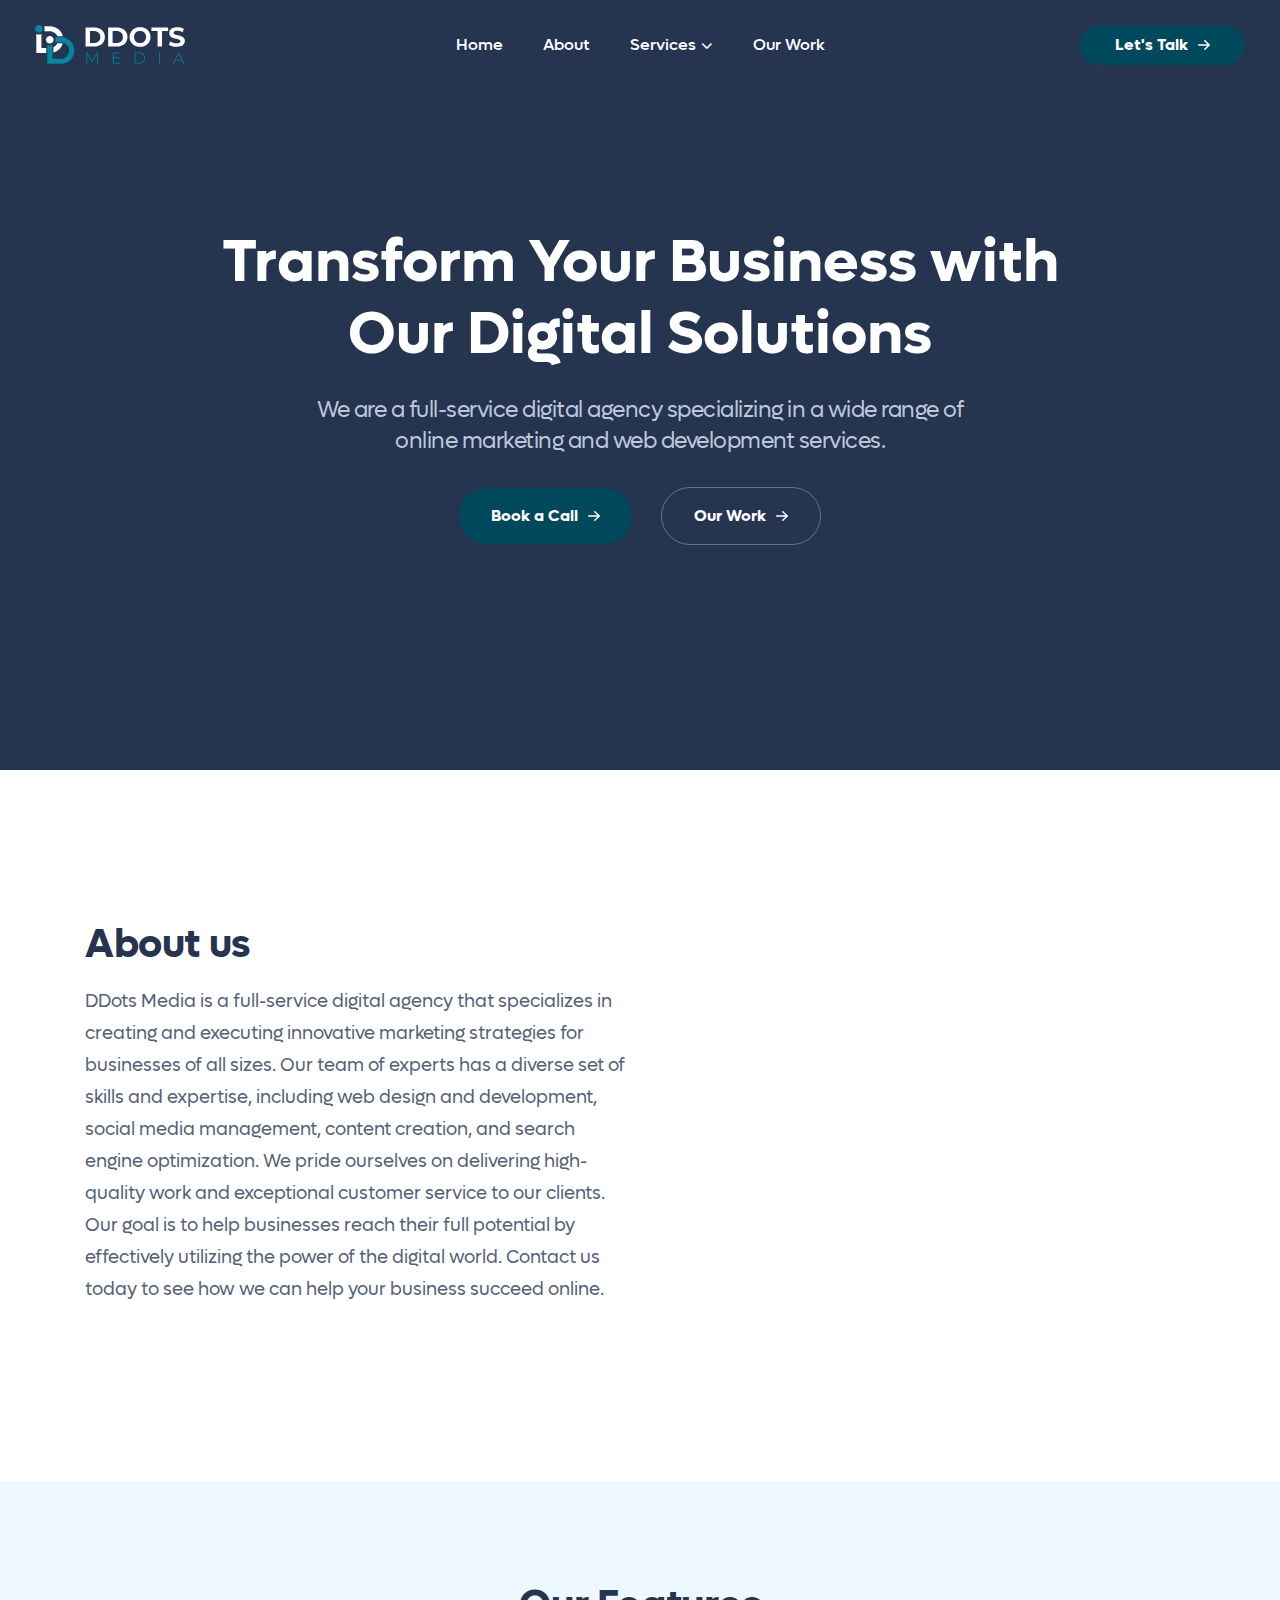
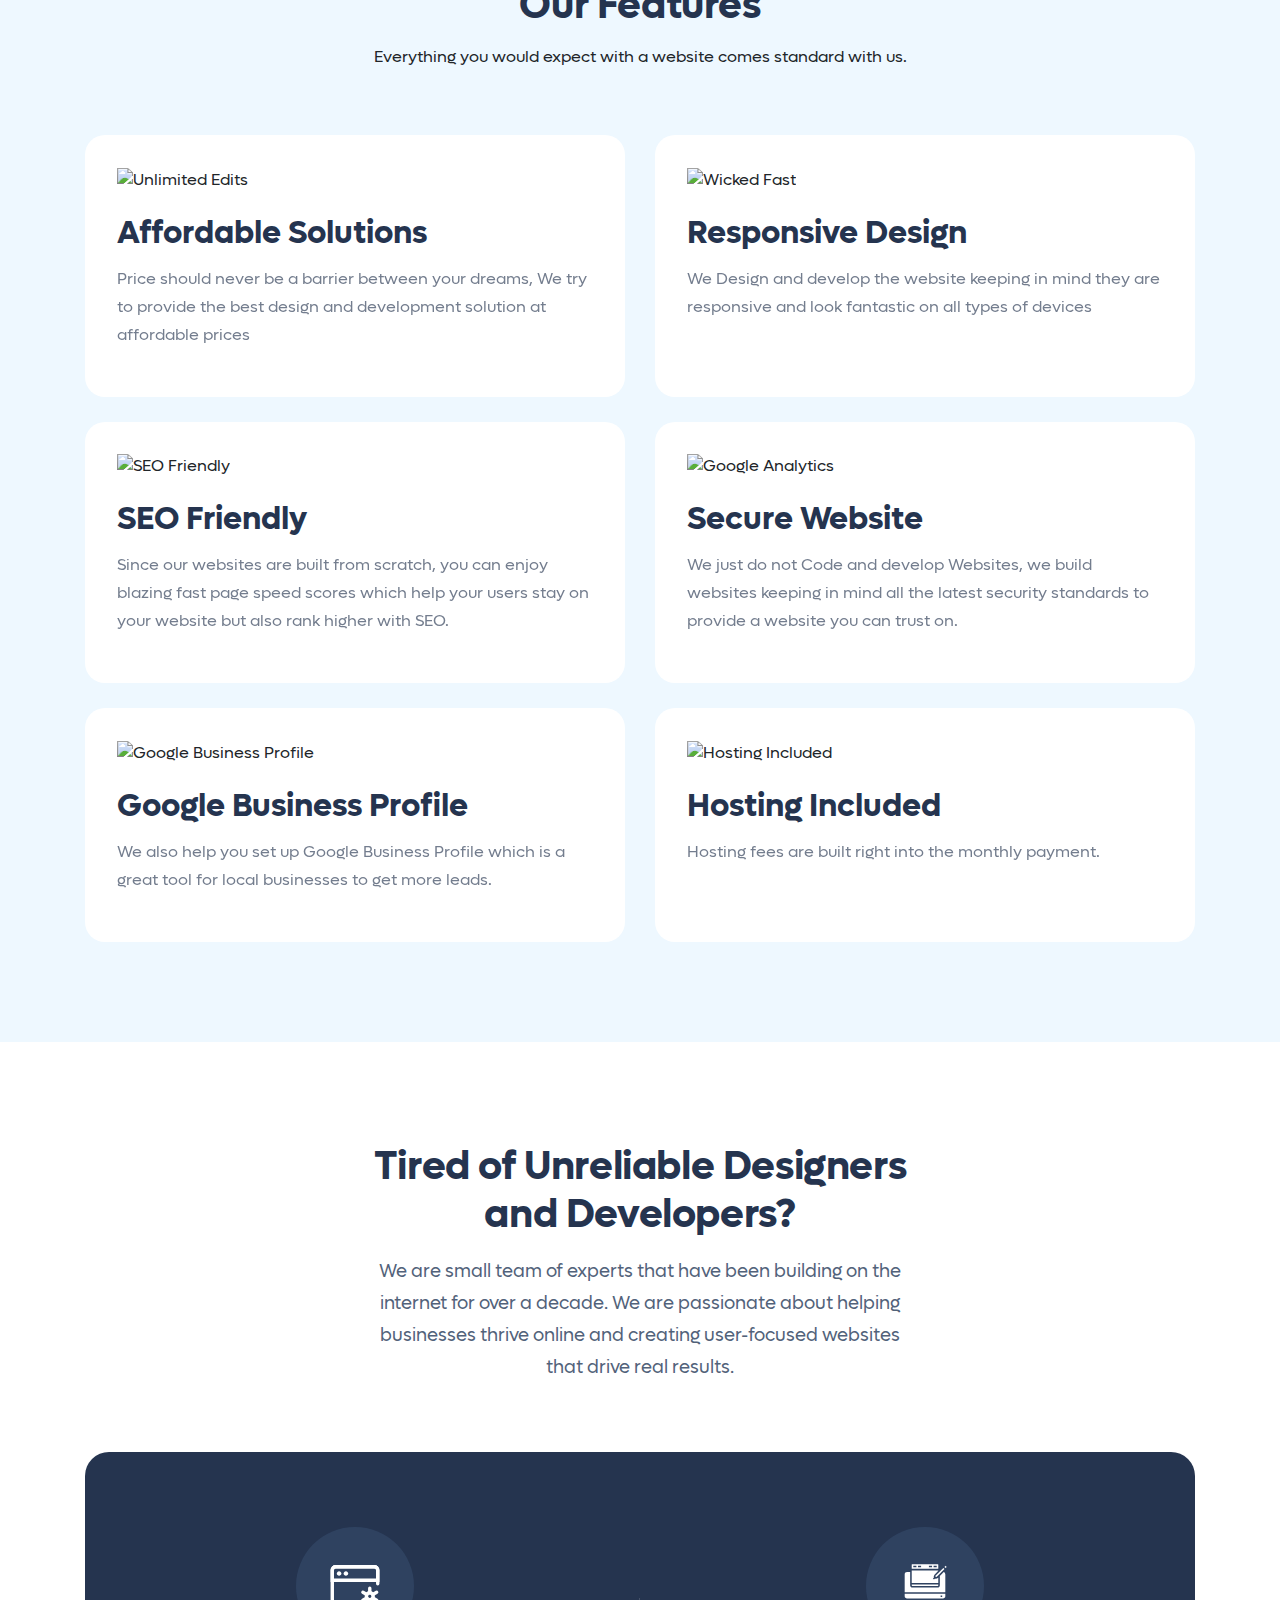
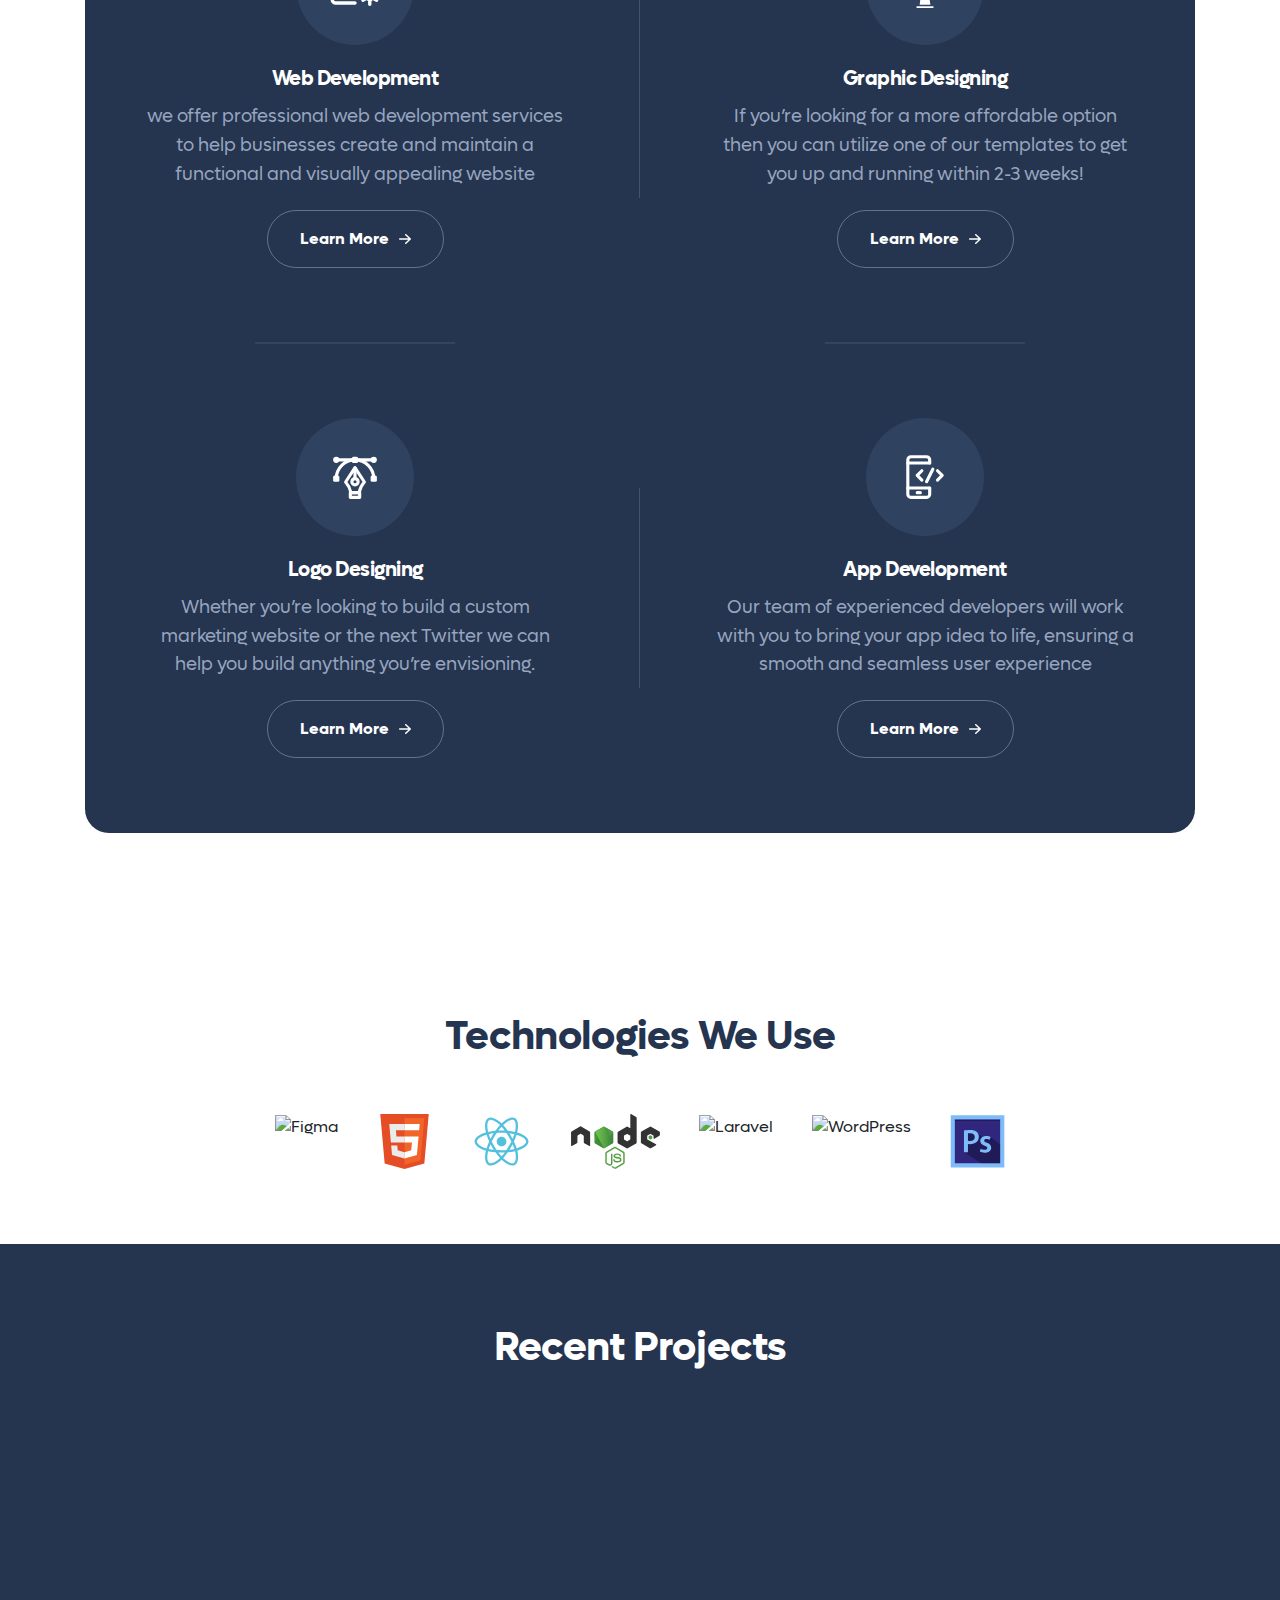
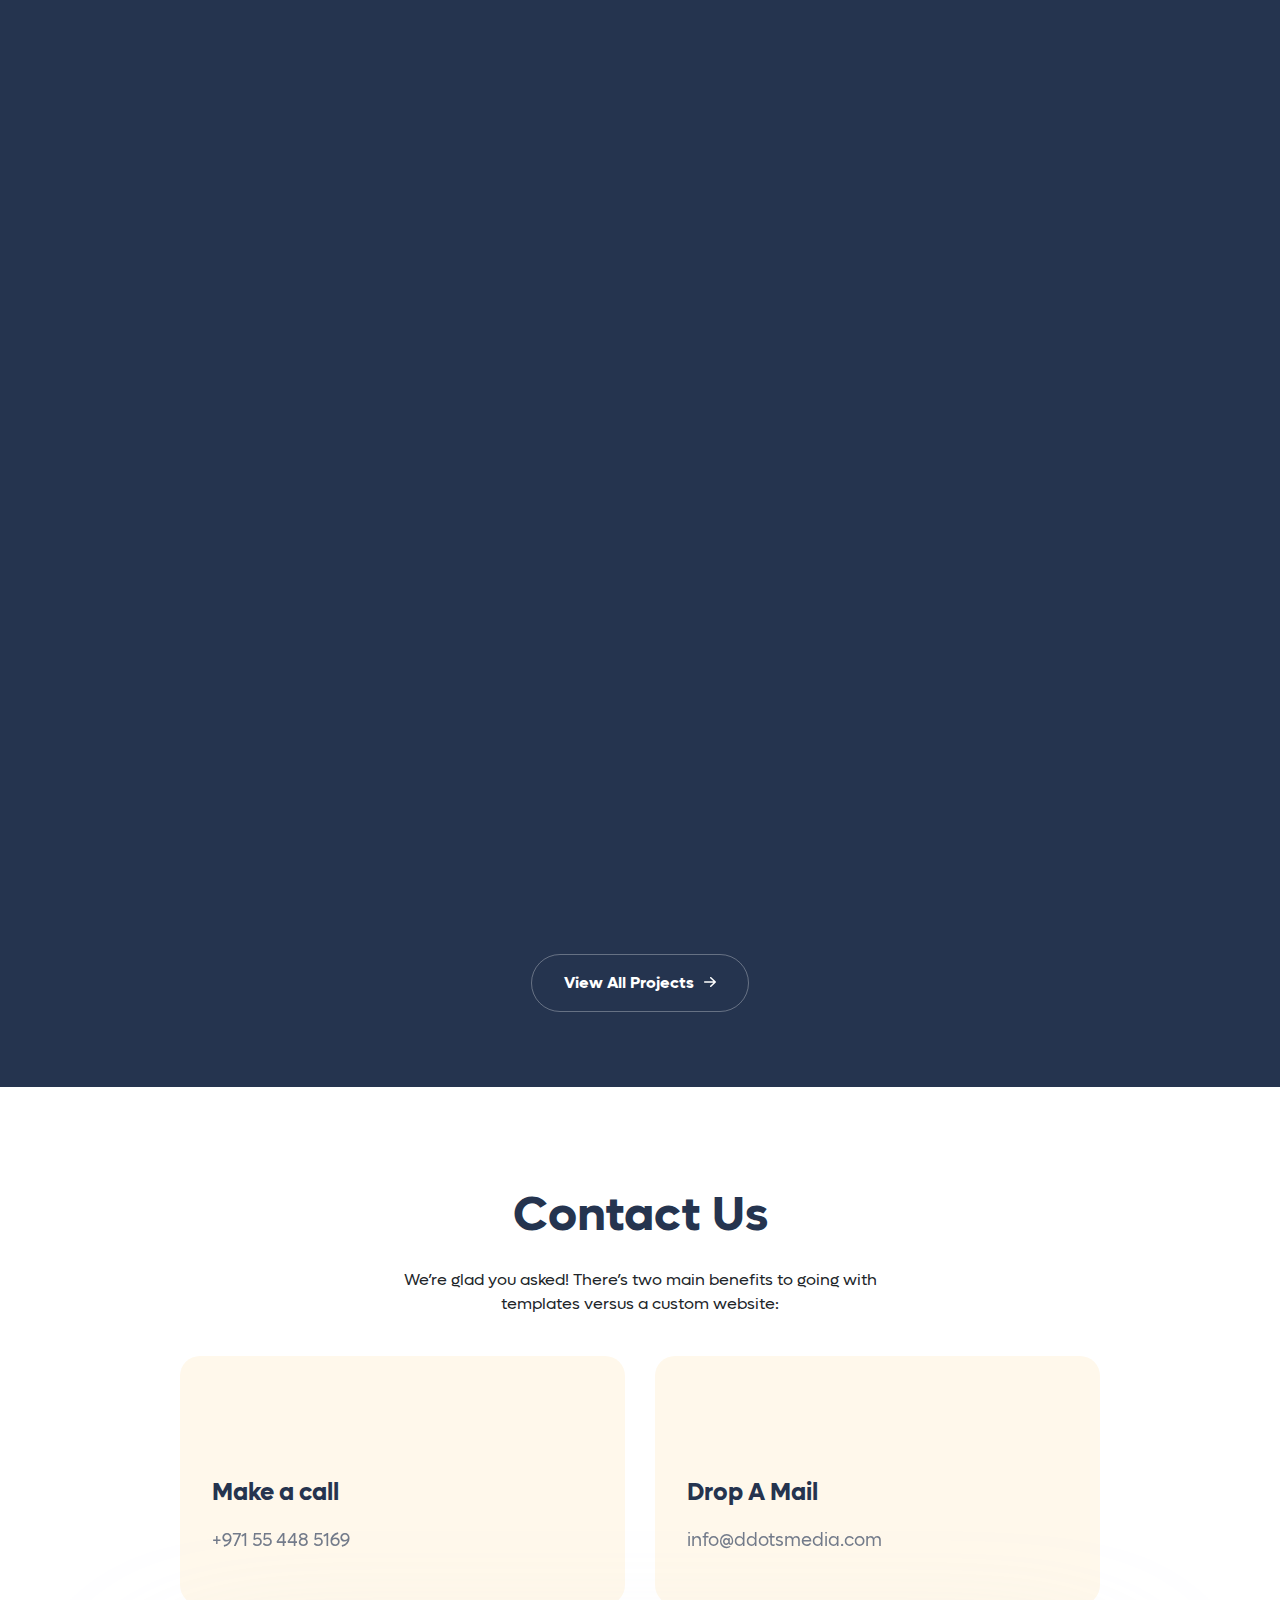
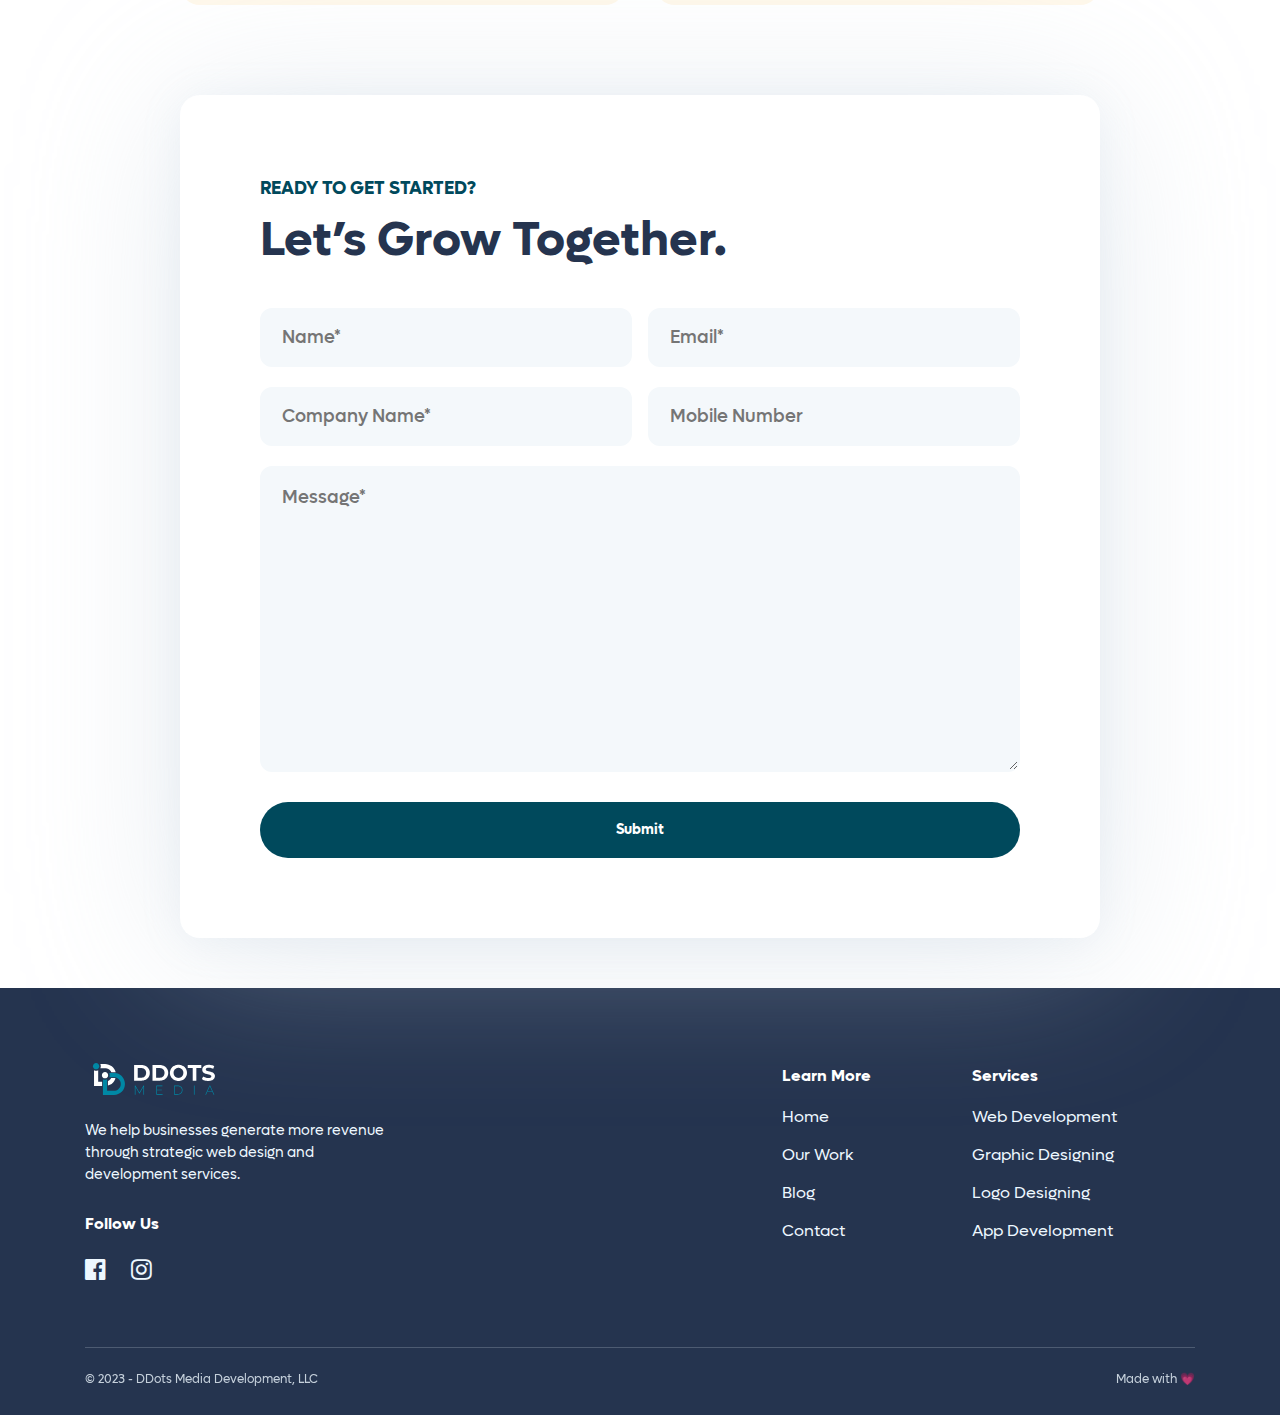
==== commit fb60733f: "site updated" ====
--- a/index.html
+++ b/index.html
@@ -18,7 +18,7 @@
         <div class="container-fluid">
 
             <a href="index.html" class="navbar-brand d-flex"><img width="138" height="32"
-                    src="assets/images/ddots-logo.svg" alt="DDots Media | Digital Solution" /></a>
+                    src="assets/images/ddots_logo_white.svg" alt="DDots Media | Digital Solution" /></a>
 
             <button class="navbar-toggler" type="button" data-toggle="collapse" data-target="#collapsingNavbar">
                 <span class="navbar-toggler-icon"></span>
@@ -26,7 +26,7 @@
             <div class="navbar-collapse collapse w-100" id="collapsingNavbar">
 
                 <a href="index.html" class="navbar-brand d-flex mr-auto"><img width="138" height="32"
-                        src="assets/images/ddots-logo.svg" alt="DDots Media | Digital Solution" /></a>
+                        src="assets/images/ddots_logo_white.svg" alt="DDots Media | Digital Solution" /></a>
 
                 <button class="navbar-toggler navbar-toggler-close" type="button" data-toggle="collapse"
                     data-target="#collapsingNavbar">
@@ -39,16 +39,28 @@
                 </button>
 
                 <ul id="menu-main-menu" class="navbar-nav w-100 ml-auto mr-auto justify-content-center">
-                    <li id="menu-item-16"
-                        class="menu-item menu-item-type-custom menu-item-object-custom current-menu-item current_page_item menu-item-16 nav-item active">
+                    <!-- <li id="menu-item-16"
+                        class="menu-item menu-item-type-custom menu-item-object-custom current-menu-item current_page_item menu-item-16 nav-item">
                         <a href="index.html" class="nav-link active">Home</a>
+                    </li> -->
+                    <!-- <li id="menu-item-171"
+                        class="menu-item menu-item-type-custom menu-item-object-custom current-menu-item current_page_item menu-item-16 nav-item">
+                        <a href="#about" class="nav-link active">About</a>
+                    </li> -->
+                    <li id="menu-item-17"
+                        class="menu-item menu-item-type-post_type menu-item-object-page menu-item-17 nav-item">
+                        <a href="index.html" class="nav-link">Home</a>
+                    </li>
+                    <li id="menu-item-17"
+                        class="menu-item menu-item-type-post_type menu-item-object-page menu-item-17 nav-item">
+                        <a href="#about" class="nav-link">About</a>
                     </li>
                     <li id="menu-item-2171"
                         class="menu-item menu-item-type-custom menu-item-object-custom menu-item-has-children menu-item-2171 nav-item dropdown">
-                        <a href="#" class="nav-link dropdown-toggle" id="navbar-dropdown-menu-link-2171"
+                        <a href="#services" class="nav-link dropdown-toggle" id="navbar-dropdown-menu-link-2171"
                             aria-haspopup="true" aria-expanded="false">Services</a>
                         <div class="sub-menu dropdown-menu" aria-labelledby="navbar-dropdown-menu-link-2171">
-                            <a href="#" class="dropdown-item" id="menu-item-2172">
+                            <a href="#services" class="dropdown-item" id="menu-item-2172">
                                 <div class="menu-icon"><img width="22" height="19" alt="Web Development"
                                         src="assets/icons/web-development_nav.svg"></div>
                                 <div class="menu-page-info">Web Development<p></p>
@@ -61,12 +73,12 @@
                                 <div class="menu-page-info">Graphic Designing<p></p>
                                 </div>
                             </a>
-                            <a href="#" class="dropdown-item" id="menu-item-2172">
+                            <a href="#services" class="dropdown-item" id="menu-item-2172">
                                 <div class="menu-icon"><img width="22" height="19" alt="Web Development"
                                         src="assets/icons/logo_designing_nav.svg"></div>
                                 <div class="menu-page-info">Logo Desigining<p></p>
                                 </div>
-                            </a><a href="#" class="dropdown-item" id="menu-item-2177">
+                            </a><a href="#services" class="dropdown-item" id="menu-item-2177">
                                 <div class="menu-icon">
                                     <img width="22" height="18" alt="Templated Websites"
                                         src="assets/icons/app_designing_nav.svg">
@@ -78,16 +90,13 @@
                     </li>
                     <li id="menu-item-17"
                         class="menu-item menu-item-type-post_type menu-item-object-page menu-item-17 nav-item">
-                        <a href="#" class="nav-link">Our Work</a>
+                        <a href="#works" class="nav-link">Our Work</a>
                     </li>
-                    <li id="menu-item-18"
-                        class="menu-item menu-item-type-post_type menu-item-object-page menu-item-18 nav-item">
-                        <a href="#" class="nav-link">Blog</a>
-                    </li>
+
                 </ul>
                 <ul class="nav navbar-nav ml-auto justify-content-center justify-content-md-end">
                     <li class="nav-item">
-                        <a class="nav-btn" href="#">Let's Talk <img width="12" height="10"
+                        <a class="nav-btn" href="#contact">Let's Talk <img width="12" height="10"
                                 src="assets/images/white-arrow-right.svg" alt="Arrow Right" /></a>
                     </li>
                 </ul>
@@ -99,7 +108,7 @@
         <div class="container-fluid">
 
             <a href="index.html" class="navbar-brand d-flex"><img width="138" height="32"
-                    src="assets/images/ddots-logo-dark-1.svg" alt="DDots Media | Digital Solution" /></a>
+                    src="assets/images/ddots_new_logo.svg" alt="DDots Media | Digital Solution" /></a>
 
             <button class="navbar-toggler" type="button" data-toggle="collapse" data-target="#collapsingNavbar2">
                 <span class="navbar-toggler-icon"></span>
@@ -108,7 +117,7 @@
             <div class="navbar-collapse collapse w-100" id="collapsingNavbar2">
 
                 <a href="index.html" class="navbar-brand d-flex mr-auto"><img width="138" height="32"
-                        src="assets/images/ddots-logo-dark-1.svg" alt="DDots Media | Digital Solution" /></a>
+                        src="assets/images/ddots_new_logo.svg" alt="DDots Media | Digital Solution" /></a>
 
                 <button class="navbar-toggler navbar-toggler-close" type="button" data-toggle="collapse"
                     data-target="#collapsingNavbar2">
@@ -126,16 +135,20 @@
                         <a href="index.html" class="nav-link active">Home</a>
                     </li>
                     <li
+                        class="menu-item menu-item-type-custom menu-item-object-custom current-menu-item current_page_item menu-item-16 nav-item active">
+                        <a href="#about" class="nav-link active">About</a>
+                    </li>
+                    <li
                         class="menu-item menu-item-type-custom menu-item-object-custom menu-item-has-children menu-item-2171 nav-item dropdown">
-                        <a href="#" class="nav-link dropdown-toggle" id="navbar-dropdown-menu-link-2171"
+                        <a href="#services" class="nav-link dropdown-toggle" id="navbar-dropdown-menu-link-2171"
                             aria-haspopup="true" aria-expanded="false">Services</a>
                         <div class="sub-menu dropdown-menu" aria-labelledby="navbar-dropdown-menu-link-2171">
-                            <a href="#" class="dropdown-item" id="menu-item-2172">
+                            <a href="#services" class="dropdown-item" id="menu-item-2172">
                                 <div class="menu-icon"><img width="22" height="19" alt="Web Development"
                                         src="assets/icons/web-development_nav.svg"></div>
                                 <div class="menu-page-info">Web Development<p></p>
                                 </div>
-                            </a><a href="#" class="dropdown-item" id="menu-item-2177">
+                            </a><a href="#services" class="dropdown-item" id="menu-item-2177">
                                 <div class="menu-icon">
                                     <img width="22" height="18" alt="Templated Websites"
                                         src="assets/icons/graphic_designing_nav.svg">
@@ -143,12 +156,12 @@
                                 <div class="menu-page-info">Graphic Designing<p></p>
                                 </div>
                             </a>
-                            <a href="#" class="dropdown-item" id="menu-item-2172">
+                            <a href="#services" class="dropdown-item" id="menu-item-2172">
                                 <div class="menu-icon"><img width="22" height="19" alt="Web Development"
                                         src="assets/icons/logo_designing_nav.svg"></div>
                                 <div class="menu-page-info">Logo Desigining<p></p>
                                 </div>
-                            </a><a href="#" class="dropdown-item" id="menu-item-2177">
+                            </a><a href="#services" class="dropdown-item" id="menu-item-2177">
                                 <div class="menu-icon">
                                     <img width="22" height="18" alt="Templated Websites"
                                         src="assets/icons/app_designing_nav.svg">
@@ -159,9 +172,9 @@
                         </div>
                     </li>
                     <li class="menu-item menu-item-type-post_type menu-item-object-page menu-item-17 nav-item"><a
-                            href="#" class="nav-link">Our Work</a></li>
-                    <li class="menu-item menu-item-type-post_type menu-item-object-page menu-item-18 nav-item"><a
-                            href="#" class="nav-link">Blog</a></li>
+                            href="#works" class="nav-link">Our Work</a></li>
+                    <!-- <li class="menu-item menu-item-type-post_type menu-item-object-page menu-item-18 nav-item"><a
+                            href="#" class="nav-link">Blog</a></li> -->
                 </ul>
                 <ul class="nav navbar-nav ml-auto justify-content-center justify-content-md-end">
                     <li class="nav-item">
@@ -187,7 +200,7 @@
                         development services.
                     </p>
 
-                    <a class="btn btn-primary" href="#" target="_self">Book a Call <img width="12" height="10"
+                    <a class="btn btn-primary" href="#contact" target="_self">Book a Call <img width="12" height="10"
                             decoding="async" alt="Arrow Right" src="assets/images/white-arrow-right.svg" /></a>
 
                     <a class="btn btn-secondary" href="#" target="_self">Our Work <img width="12" height="10"
@@ -195,7 +208,7 @@
 
                 </div><!-- end .col-lg-10 -->
             </div><!-- end .row -->
-
+            <!-- 
             <div class="row partners">
                 <div class="container">
                     <div class="col-lg-10 mx-auto">
@@ -222,15 +235,150 @@
                                     src="https://icepick.co/wp-content/uploads/2023/01/united-way.svg" /></li>
                         </ul>
 
-                    </div><!-- end .col-lg-10 -->
-                </div><!-- end .container -->
-            </div><!-- end .row -->
+                    </div>
+                    
+                </div>
+            </div> -->
 
         </div><!-- end .container -->
     </section><!-- end .hero-header -->
 
 
-    <section class="what-we-do">
+    <section class="image-text-block" id="about">
+        <div class="container">
+            <div class="row">
+                <div class="content-wrapper col-lg-6 px-5 align-self-center text-wrapper">
+                    <h2>About us</h2>
+                    <p>DDots Media is a full-service digital agency that specializes in creating and executing
+                        innovative marketing strategies for businesses of all sizes. Our team of experts has a diverse
+                        set of skills and expertise, including web design and development, social media management,
+                        content creation, and search engine optimization. We pride ourselves on delivering high-quality
+                        work and exceptional customer service to our clients. Our goal is to help businesses reach their
+                        full potential by effectively utilizing the power of the digital world. Contact us today to see
+                        how we can help your business succeed online.</p>
+
+                    <!-- <ul>
+                        <li>Unique Design</li>
+                        <li>Structured Around Your Content</li>
+                        <li>More Credibility</li>
+                        <li>Faster Page Speeds</li>
+                    </ul> -->
+
+                    <!-- <a class="btn btn-primary" href="../contact/index.html" target="_self">Work With Us <img width="12"
+                            height="10" decoding="async"
+                            src="data:image/svg+xml,%3Csvg%20xmlns='http://www.w3.org/2000/svg'%20viewBox='0%200%2012%2010'%3E%3C/svg%3E"
+                            alt="Arrow Right"
+                            data-lazy-src="https://icepick.co/wp-content/themes/Icepick/library/images/white-arrow-right.svg" /><noscript><img
+                                width="12" height="10" decoding="async"
+                                src="../wp-content/themes/Icepick/library/images/white-arrow-right.svg"
+                                alt="Arrow Right" /></noscript></a> -->
+
+                </div><!-- end .col-lg-6 -->
+
+                <div class="col-lg-6">
+                    <div class="about__img">
+                        <img src="https://ddots.netlify.app/assets/img/about4.png" alt="">
+                    </div>
+                </div>
+
+
+
+                <!-- <div data-bg="https://icepick.co/wp-content/uploads/2023/03/laptops.png"
+                    class=" col-lg-6 px-0 rocket-lazyload">
+                    <div class="h-100 full-bg"
+                        style="background-image: url(https://icepick.co/wp-content/uploads/2023/03/laptops.png)">
+
+                    </div>
+                </div>end .col-lg-6 -->
+
+            </div><!-- end .row -->
+        </div><!-- end .container -->
+    </section>
+
+
+    <section class="template-features">
+        <div class="container">
+
+            <!-- <div class="row">
+                <div class="col-lg-8 mx-auto text-center">
+                    <h2 class="section-title">Built for <span>Speed and SEO</span></h2>
+                    <div class="section-description">
+                        <p>Everything you would expect with a website comes standard with us.</p>
+                    </div>
+                </div>
+            </div> -->
+            <!-- end .col-lg-8 -->
+            <!-- end .row -->
+
+            <div class="row">
+                <div class="col-lg-6 mx-auto text-center">
+                    <h2>Our Features</h2>
+                    <p>Everything you would expect with a website comes standard with us.</p>
+                </div><!-- end .col-lg-6 -->
+            </div><!-- end .row -->
+
+            <div class="row features">
+
+                <div class="col-lg-6">
+                    <div class="feature-wrapper">
+                        <img width="65" height="64" decoding="async" alt="Unlimited Edits"
+                            src="https://icepick.co/wp-content/uploads/2022/09/edits-icon.svg" />
+                        <h3>Affordable Solutions</h3>
+                        <p>Price should never be a barrier between your dreams, We try to provide the best design and
+                            development solution at affordable prices</p>
+                    </div><!-- end .feature-wrapper -->
+                </div><!-- end .col-lg-6 -->
+                <div class="col-lg-6">
+                    <div class="feature-wrapper">
+                        <img width="64" height="64" decoding="async" alt="Wicked Fast"
+                            src="https://icepick.co/wp-content/uploads/2022/09/fast-icon.svg" />
+                        <h3>Responsive Design</h3>
+                        <p>We Design and develop the website keeping in mind they are responsive and look fantastic on
+                            all types of devices</p>
+                    </div><!-- end .feature-wrapper -->
+                </div><!-- end .col-lg-6 -->
+                <div class="col-lg-6">
+                    <div class="feature-wrapper">
+                        <img width="65" height="64" decoding="async" alt="SEO Friendly"
+                            src="https://icepick.co/wp-content/uploads/2022/09/seo-icon.svg" />
+                        <h3>SEO Friendly</h3>
+                        <p>Since our websites are built from scratch, you can enjoy blazing fast page speed scores which
+                            help your users stay on your website but also rank higher with SEO.</p>
+                    </div><!-- end .feature-wrapper -->
+                </div><!-- end .col-lg-6 -->
+                <div class="col-lg-6">
+                    <div class="feature-wrapper">
+                        <img width="64" height="64" decoding="async" alt="Google Analytics"
+                            src="https://icepick.co/wp-content/uploads/2022/09/analytics-icon.svg" />
+                        <h3>Secure Website</h3>
+                        <p>We just do not Code and develop Websites, we build websites keeping in mind all the latest
+                            security standards to provide a website you can trust on.</p>
+                    </div><!-- end .feature-wrapper -->
+                </div><!-- end .col-lg-6 -->
+                <div class="col-lg-6">
+                    <div class="feature-wrapper">
+                        <img width="65" height="64" decoding="async" alt="Google Business Profile"
+                            src="https://icepick.co/wp-content/uploads/2022/09/profile-icon.svg" />
+                        <h3>Google Business Profile</h3>
+                        <p>We also help you set up Google Business Profile which is a great tool for local businesses to
+                            get more leads.</p>
+                    </div><!-- end .feature-wrapper -->
+                </div><!-- end .col-lg-6 -->
+                <div class="col-lg-6">
+                    <div class="feature-wrapper">
+                        <img width="64" height="64" decoding="async" alt="Hosting Included"
+                            src="https://icepick.co/wp-content/uploads/2022/09/hosting-icon.svg" />
+                        <h3>Hosting Included</h3>
+                        <p>Hosting fees are built right into the monthly payment.</p>
+                    </div><!-- end .feature-wrapper -->
+                </div><!-- end .col-lg-6 -->
+            </div><!-- end .row -->
+
+        </div><!-- end .container -->
+    </section>
+
+
+    <section class="what-we-do" id="services">
         <div class="container">
 
             <div class="row">
@@ -357,21 +505,20 @@
     </section><!-- end .hero-header -->
 
 
-    <section class="testimonials">
+    <!-- <section class="testimonials">
         <div class="container-fluid px-0">
 
             <div class="row">
                 <div class="col-lg-12 mx-auto text-center">
                     <h2>Hear It From Our Clients</h2>
-                </div><!-- end .col-lg-12 -->
-            </div><!-- end .row -->
+                </div>
+            </div>
 
             <div class="row">
                 <div class="col-lg-12">
                     <div class="testimonial-slider">
 
-                        <!-- <div class="swiper outlets-Swiper"> -->
-                        <!-- <div class="swiper-wrapper"> -->
+                        
                         <div class=" slide">
                             <div class="meta">
 
@@ -382,7 +529,7 @@
 
                                 <a href="#" target="_blank" rel="noopener">JR Law
                                     Firm</a>
-                            </div><!-- end .meta -->
+                            </div>
 
                             <div class="content">
                                 <p>The guys at Icepick do an amazing job, and have helped us with more than one
@@ -392,9 +539,9 @@
                                     to help
                                     if anything comes
                                     up!</p>
-                            </div><!-- end .content -->
-
-                        </div><!-- end .slide -->
+                            </div>
+
+                        </div>
 
 
                         <div class=" slide">
@@ -408,7 +555,7 @@
                                     Heffernan</span>
 
                                 <a href="#" target="_blank" rel="noopener">Infowerks</a>
-                            </div><!-- end .meta -->
+                            </div>
 
                             <div class="content">
                                 <p>DDots Media recently updated our company website. Our company is beyond happy
@@ -418,9 +565,9 @@
                                     makers.
                                     Looking forward to
                                     working with DDots Media on future projects.</p>
-                            </div><!-- end .content -->
-
-                        </div><!-- end .slide -->
+                            </div>
+
+                        </div>
 
 
                         <div class=" slide">
@@ -432,7 +579,7 @@
                                     Zachman</span>
 
                                 <a href="#" target="_blank" rel="noopener">Cloudvara</a>
-                            </div><!-- end .meta -->
+                            </div>
 
                             <div class="content">
                                 <p>Working with Icepick has been a complete game changer for our business. Our
@@ -442,9 +589,9 @@
                                     approach and
                                     skillful design,
                                     we were able to accomplish that goal expeditiously.</p>
-                            </div><!-- end .content -->
-
-                        </div><!-- end .slide -->
+                            </div>
+
+                        </div>
 
 
                         <div class=" slide">
@@ -458,7 +605,7 @@
                                     Morrison</span>
 
                                 <a href="#" target="_blank" rel="noopener">ATM Sports</a>
-                            </div><!-- end .meta -->
+                            </div>
 
                             <div class="content">
                                 <p>Today I received my first SEO based generated lead, just a few weeks after
@@ -468,9 +615,9 @@
                                     and
                                     intuitive. If you are
                                     looking for anything with website help, Nick is a must!</p>
-                            </div><!-- end .content -->
-
-                        </div><!-- end .slide -->
+                            </div>
+
+                        </div>
 
 
                         <div class=" slide">
@@ -483,7 +630,7 @@
                                     Hall</span>
 
                                 <a href="#" target="_blank" rel="noopener">AegisLiving</a>
-                            </div><!-- end .meta -->
+                            </div>
 
                             <div class="content">
                                 <p>DDots media was able to help us get a very difficult web redesign project across
@@ -493,38 +640,35 @@
                                     and
                                     SEO. The team is
                                     knowledgeable, highly skilled and very responsive.</p>
-                            </div><!-- end .content -->
-
-                        </div><!-- end .slide -->
-
-                        <!-- </div> -->
-                        <!-- </div> -->
-                    </div><!-- end .testimonial-slider -->
-                </div><!-- end .col-lg-12 -->
+                            </div>
+
+                        </div>
+                    </div>
+                </div>
             </div>
 
-        </div><!-- end .container -->
-    </section>
-
-
-
-    <section class="case-studies ">
+        </div>
+    </section> -->
+
+
+
+    <section class="case-studies " id="works">
         <div class="container">
 
             <div class="text-center">
                 <h2>Recent Projects</h2>
             </div><!-- end .text-center -->
 
+
             <div class="row">
 
 
                 <div class="col-lg-6">
-                    <a href="#" class="case-study-preview" target="_blank" rel="noopener">
+                    <a href="https://ayurconnect.techinwallet.com/" class="case-study-preview" target="_blank"
+                        rel="noopener">
                         <img width="510" height="481" class="attachment-large size-large" alt="3rd Street Custom Homes"
-                            decoding="async"
-                            srcset="https://icepick.co/wp-content/uploads/2023/01/3rdstreet.png 510w, https://icepick.co/wp-content/uploads/2023/01/3rdstreet-300x283.png 300w"
-                            data-lazy-sizes="(max-width: 510px) 100vw, 510px"
-                            src="https://icepick.co/wp-content/uploads/2023/01/3rdstreet.png" />
+                            decoding="async" data-lazy-sizes="(max-width: 510px) 100vw, 510px"
+                            src="assets/images/projects/project-1.jpg" />
                         <div class="btn btn-white">View Project <img width="12" height="10" decoding="async"
                                 alt="Arrow Right" src="assets/images/blue-arrow-right.svg" />
                         </div>
@@ -534,12 +678,10 @@
 
 
                 <div class="col-lg-6">
-                    <a href="#" class="case-study-preview" target="_blank" rel="noopener">
+                    <a href="http://abudhabimalayalees.com/" class="case-study-preview" target="_blank" rel="noopener">
                         <img width="510" height="480" class="attachment-large size-large" alt="AgencyLeads"
-                            decoding="async"
-                            srcset="https://icepick.co/wp-content/uploads/2023/01/agencyleads.png 510w, https://icepick.co/wp-content/uploads/2023/01/agencyleads-300x282.png 300w"
-                            data-lazy-sizes="(max-width: 510px) 100vw, 510px"
-                            src="https://icepick.co/wp-content/uploads/2023/01/agencyleads.png" />
+                            decoding="async" data-lazy-sizes="(max-width: 510px) 100vw, 510px"
+                            src="assets/images/projects/project-2.jpg" />
                         <div class="btn btn-white">View Project <img width="12" height="10" decoding="async"
                                 alt="Arrow Right" src="assets/images/blue-arrow-right.svg" />
                         </div>
@@ -551,10 +693,8 @@
                 <div class="col-lg-6">
                     <a href="#" class="case-study-preview" target="_blank" rel="noopener">
                         <img width="510" height="480" class="attachment-large size-large" alt="Corewood Care"
-                            decoding="async"
-                            srcset="https://icepick.co/wp-content/uploads/2023/01/corewood.png 510w, https://icepick.co/wp-content/uploads/2023/01/corewood-300x282.png 300w"
-                            data-lazy-sizes="(max-width: 510px) 100vw, 510px"
-                            src="https://icepick.co/wp-content/uploads/2023/01/corewood.png" />
+                            decoding="async" data-lazy-sizes="(max-width: 510px) 100vw, 510px"
+                            src="assets/images/projects/project-3.jpg" />
                         <div class="btn btn-white">View Project <img width="12" height="10" decoding="async"
                                 alt="Arrow Right" src="assets/images/blue-arrow-right.svg" />
                         </div>
@@ -564,12 +704,10 @@
 
 
                 <div class="col-lg-6">
-                    <a href="#" class="case-study-preview" target="_blank" rel="noopener">
+                    <a href="https://synergytyping.com/" class="case-study-preview" target="_blank" rel="noopener">
                         <img width="510" height="480" class="attachment-large size-large" alt="AegisLiving"
-                            decoding="async"
-                            srcset="https://icepick.co/wp-content/uploads/2023/01/aegisliving.png 510w, https://icepick.co/wp-content/uploads/2023/01/aegisliving-300x282.png 300w"
-                            data-lazy-sizes="(max-width: 510px) 100vw, 510px"
-                            src="https://icepick.co/wp-content/uploads/2023/01/aegisliving.png" />
+                            decoding="async" data-lazy-sizes="(max-width: 510px) 100vw, 510px"
+                            src="assets/images/projects/project-4.jpg" />
                         <div class="btn btn-white">View Project <img width="12" height="10" decoding="async"
                                 alt="Arrow Right" src="assets/images/blue-arrow-right.svg" />
                         </div>
@@ -671,7 +809,7 @@
     </section> -->
 
 
-    <section class="cta-new">
+    <!-- <section class="cta-new">
         <div class="container">
             <div class="row">
                 <div class="col-lg-12 text-center">
@@ -690,30 +828,186 @@
                                         src="assets/images/white-arrow-right.svg" /></a>
 
 
-                            </div><!-- end .col-lg-6 -->
-                        </div><!-- end .row -->
-                    </div><!-- end .cta-wrap -->
-
-                </div><!-- end .col-lg-12 -->
+                            </div>
+                        </div>
+                    </div>
+
+                </div>
+            </div>
+        </div>
+    </section> -->
+
+
+
+    <section class="why-templates">
+        <div class="container">
+            <div class="row">
+                <div class="col-lg-6 mx-auto text-center">
+                    <h2 class="section-title">Contact Us</h2>
+                    <div class="section-description">We&#8217;re glad you asked! There’s two main benefits to going with
+                        templates
+                        versus a custom website:</div>
+                </div><!-- end .col-lg-8 -->
             </div><!-- end .row -->
+
+            <div class="row">
+                <div class="col-lg-10 mx-auto">
+
+                    <div class="row">
+                        <div class="col-lg-6">
+                            <div class="wrapper">
+                                <img width="65" height="64" decoding="async" alt="Time"
+                                    src="assets/icons/telephone.png" />
+                                <h3>Make a call</h3>
+                                <p> +971 55 448 5169</p>
+                            </div><!-- end .time-wrapper -->
+                        </div><!-- end .col-lg-6 -->
+                        <div class="col-lg-6">
+                            <div class="wrapper">
+                                <img width="65" height="64" decoding="async" alt="Money" src="assets/icons/email.png" />
+                                <h3>Drop A Mail</h3>
+                                <p>info@ddotsmedia.com</p>
+                            </div><!-- end .money-wrapper -->
+                        </div><!-- end .col-lg-6 -->
+                    </div><!-- end .row -->
+
+                </div><!-- end .col-lg-8 -->
+            </div><!-- end .row -->
+
+
+
         </div><!-- end .container -->
     </section>
+
+
+
+    <div class="container">
+        <div class="row">
+            <div class="col-lg-10 mx-auto">
+
+                <section class="new-cta" id="contact">
+
+                    <span class="subtitle">READY TO GET STARTED?</span>
+                    <h2>Let’s Grow Together.</h2>
+
+                    <script type="rocketlazyloadscript" data-rocket-type="text/javascript"></script>
+                    <div class='gf_browser_chrome gform_wrapper gravity-theme gform-theme--no-framework'
+                        data-form-theme='gravity-theme' data-form-index='0' id='gform_wrapper_5'>
+                        <div id='gf_5' class='gform_anchor' tabindex='-1'></div>
+                        <form method='post' enctype='multipart/form-data' target='gform_ajax_frame_5' id='gform_5'
+                            action='https://icepick.co/contact/#gf_5' data-formid='5' novalidate>
+                            <div class='gform-body gform_body'>
+                                <div id='gform_fields_5'
+                                    class='gform_fields top_label form_sublabel_below description_below'>
+                                    <div id="field_5_1"
+                                        class="gfield gfield--type-text gfield--width-half gfield_contains_required field_sublabel_below gfield--no-description field_description_below hidden_label gfield_visibility_visible"
+                                        data-js-reload="field_5_1"><label class='gfield_label gform-field-label'
+                                            for='input_5_1'>Name*<span class="gfield_required"><span
+                                                    class="gfield_required gfield_required_text">(Required)</span></span></label>
+                                        <div class='ginput_container ginput_container_text'><input name='input_1'
+                                                id='input_5_1' type='text' value='' class='large' placeholder='Name*'
+                                                aria-required="true" aria-invalid="false" /> </div>
+                                    </div>
+                                    <div id="field_5_3"
+                                        class="gfield gfield--type-email gfield--width-half gfield_contains_required field_sublabel_below gfield--no-description field_description_below hidden_label gfield_visibility_visible"
+                                        data-js-reload="field_5_3"><label class='gfield_label gform-field-label'
+                                            for='input_5_3'>Email*<span class="gfield_required"><span
+                                                    class="gfield_required gfield_required_text">(Required)</span></span></label>
+                                        <div class='ginput_container ginput_container_email'>
+                                            <input name='input_3' id='input_5_3' type='email' value='' class='large'
+                                                placeholder='Email*' aria-required="true" aria-invalid="false" />
+                                        </div>
+                                    </div>
+                                    <div id="field_5_4"
+                                        class="gfield gfield--type-text gfield--width-half gfield_contains_required field_sublabel_below gfield--no-description field_description_below hidden_label gfield_visibility_visible"
+                                        data-js-reload="field_5_4"><label class='gfield_label gform-field-label'
+                                            for='input_5_4'>Company Name*<span class="gfield_required"><span
+                                                    class="gfield_required gfield_required_text">(Required)</span></span></label>
+                                        <div class='ginput_container ginput_container_text'><input name='input_4'
+                                                id='input_5_4' type='text' value='' class='large'
+                                                placeholder='Company Name*' aria-required="true" aria-invalid="false" />
+                                        </div>
+                                    </div>
+                                    <div id="field_5_5"
+                                        class="gfield gfield--type-text gfield--width-half field_sublabel_below gfield--no-description field_description_below hidden_label gfield_visibility_visible"
+                                        data-js-reload="field_5_5"><label class='gfield_label gform-field-label'
+                                            for='input_5_5'>Mobile Number</label>
+                                        <div class='ginput_container ginput_container_text'><input name='input_5'
+                                                id='input_5_5' type='text' value='' class='large'
+                                                placeholder='Mobile Number' aria-invalid="false" /> </div>
+                                    </div>
+                                    <div id="field_5_6"
+                                        class="gfield gfield--type-textarea gfield_contains_required field_sublabel_below gfield--no-description field_description_below hidden_label gfield_visibility_visible"
+                                        data-js-reload="field_5_6"><label class='gfield_label gform-field-label'
+                                            for='input_5_6'>How Can We Help?*<span class="gfield_required"><span
+                                                    class="gfield_required gfield_required_text">(Required)</span></span></label>
+                                        <div class='ginput_container ginput_container_textarea'><textarea name='input_6'
+                                                id='input_5_6' class='textarea large' placeholder='Message*'
+                                                aria-required="true" aria-invalid="false" rows='10'
+                                                cols='50'></textarea></div>
+                                    </div>
+                                </div>
+                            </div>
+                            <div class='gform_footer top_label'> <input type='submit' id='gform_submit_button_5'
+                                    class='gform_button button' value='Submit'
+                                    onclick='if(window["gf_submitting_5"]){return false;}  if( !jQuery("#gform_5")[0].checkValidity || jQuery("#gform_5")[0].checkValidity()){window["gf_submitting_5"]=true;}  '
+                                    onkeypress='if( event.keyCode == 13 ){ if(window["gf_submitting_5"]){return false;} if( !jQuery("#gform_5")[0].checkValidity || jQuery("#gform_5")[0].checkValidity()){window["gf_submitting_5"]=true;}  jQuery("#gform_5").trigger("submit",[true]); }' />
+                                <input type='hidden' name='gform_ajax'
+                                    value='form_id=5&amp;title=&amp;description=&amp;tabindex=0' />
+                                <input type='hidden' class='gform_hidden' name='is_submit_5' value='1' />
+                                <input type='hidden' class='gform_hidden' name='gform_submit' value='5' />
+
+                                <input type='hidden' class='gform_hidden' name='gform_unique_id' value='' />
+                                <input type='hidden' class='gform_hidden' name='state_5'
+                                    value='WyJbXSIsIjE1OTAwZTQzOGE5ZGY3MGY4NjFkNjQ3MTMyZGFiODkwIl0=' />
+                                <input type='hidden' class='gform_hidden' name='gform_target_page_number_5'
+                                    id='gform_target_page_number_5' value='0' />
+                                <input type='hidden' class='gform_hidden' name='gform_source_page_number_5'
+                                    id='gform_source_page_number_5' value='1' />
+                                <input type='hidden' name='gform_field_values' value='' />
+
+                            </div>
+                            <p style="display: none !important;"><label>&#916;<textarea name="ak_hp_textarea" cols="45"
+                                        rows="8" maxlength="100"></textarea></label><input type="hidden" id="ak_js_1"
+                                    name="ak_js" value="222" />
+                                <script
+                                    type="rocketlazyloadscript">document.getElementById( "ak_js_1" ).setAttribute( "value", ( new Date() ).getTime() );</script>
+                            </p>
+                        </form>
+                    </div>
+                    <iframe style='display:none;width:0px;height:0px;' src='about:blank' name='gform_ajax_frame_5'
+                        id='gform_ajax_frame_5'
+                        title='This iframe contains the logic required to handle Ajax powered Gravity Forms.'></iframe>
+                    <script type="rocketlazyloadscript" data-rocket-type="text/javascript">window.addEventListener('DOMContentLoaded', function() {
+      gform.initializeOnLoaded( function() {gformInitSpinner( 5, '../wp-content/plugins/gravityforms/images/spinner.svg', true );jQuery('#gform_ajax_frame_5').on('load',function(){var contents = jQuery(this).contents().find('*').html();var is_postback = contents.indexOf('GF_AJAX_POSTBACK') >= 0;if(!is_postback){return;}var form_content = jQuery(this).contents().find('#gform_wrapper_5');var is_confirmation = jQuery(this).contents().find('#gform_confirmation_wrapper_5').length > 0;var is_redirect = contents.indexOf('gformRedirect(){') >= 0;var is_form = form_content.length > 0 && ! is_redirect && ! is_confirmation;var mt = parseInt(jQuery('html').css('margin-top'), 10) + parseInt(jQuery('body').css('margin-top'), 10) + 100;if(is_form){jQuery('#gform_wrapper_5').html(form_content.html());if(form_content.hasClass('gform_validation_error')){jQuery('#gform_wrapper_5').addClass('gform_validation_error');} else {jQuery('#gform_wrapper_5').removeClass('gform_validation_error');}setTimeout( function() { /* delay the scroll by 50 milliseconds to fix a bug in chrome */ jQuery(document).scrollTop(jQuery('#gform_wrapper_5').offset().top - mt); }, 50 );if(window['gformInitDatepicker']) {gformInitDatepicker();}if(window['gformInitPriceFields']) {gformInitPriceFields();}var current_page = jQuery('#gform_source_page_number_5').val();gformInitSpinner( 5, '../wp-content/plugins/gravityforms/images/spinner.svg', true );jQuery(document).trigger('gform_page_loaded', [5, current_page]);window['gf_submitting_5'] = false;}else if(!is_redirect){var confirmation_content = jQuery(this).contents().find('.GF_AJAX_POSTBACK').html();if(!confirmation_content){confirmation_content = contents;}setTimeout(function(){jQuery('#gform_wrapper_5').replaceWith(confirmation_content);jQuery(document).scrollTop(jQuery('#gf_5').offset().top - mt);jQuery(document).trigger('gform_confirmation_loaded', [5]);window['gf_submitting_5'] = false;wp.a11y.speak(jQuery('#gform_confirmation_message_5').text());}, 50);}else{jQuery('#gform_5').append(contents);if(window['gformRedirect']) {gformRedirect();}}jQuery(document).trigger('gform_post_render', [5, current_page]);} );} );
+      });</script>
+
+                </section>
+
+            </div><!-- end .col-lg-10 -->
+        </div><!-- end .row -->
+    </div><!-- end .container -->
+
+
+
     <footer class="footer" role="contentinfo">
         <div class="container">
             <div class="row">
 
                 <div class="col-lg-4 pr-lg-5">
                     <img width="138" height="32" alt="DDots Media | Digital Solution"
-                        src="assets/images/ddots-logo.svg" />
+                        src="assets/images/ddots_logo_white.svg" />
                     <p>We help businesses generate more revenue through strategic web design and development services.
                     </p>
 
                     <span class="menu-title">Follow Us</span>
                     <ul class="social-links">
-                        <li><a href="#" target="_blank"><i class="fa fa-facebook-official" aria-hidden="true"></i></a>
+                        <li><a href="https://www.facebook.com/ddotsmedia?mibextid=ZbWKwL" target="_blank"><i
+                                    class="fa fa-facebook-official" aria-hidden="true"></i></a>
                         </li>
-                        <li><a href="#" target="_blank"><i class="fa fa-instagram" aria-hidden="true"></i></a></li>
-                        <li><a href="#" target="_blank"><i class="fa fa-twitter" aria-hidden="true"></i></a></li>
+                        <li><a href="https://instagram.com/ddotsmedia?igshid=YmMyMTA2M2Y=" target="_blank"><i
+                                    class="fa fa-instagram" aria-hidden="true"></i></a></li>
+                        <!-- <li><a href="#" target="_blank"><i class="fa fa-twitter" aria-hidden="true"></i></a></li> -->
                     </ul>
 
 
@@ -786,12 +1080,12 @@
                             <ul id="menu-sub-footer-menu" class="menu">
                                 <li id="menu-item-1836"
                                     class="menu-item menu-item-type-post_type menu-item-object-page menu-item-1836">
-                                    <a href="#">Privacy Policy</a>
+                                    <a href="#">Made with 💗</a>
                                 </li>
-                                <li id="menu-item-1834"
+                                <!-- <li id="menu-item-1834"
                                     class="menu-item menu-item-type-post_type menu-item-object-page menu-item-1834">
                                     <a href="#">Sitemap</a>
-                                </li>
+                                </li> -->
                             </ul>
                         </div>
                     </div><!-- end .col-lg-6 -->
--- a/style.css
+++ b/style.css
@@ -2094,7 +2094,7 @@
 }
 
 .btn-primary {
-    background: #23a6f0;
+    background: #00495c;
     color: #fff
 }
 
@@ -2210,7 +2210,7 @@
 nav.navbar li a.nav-btn {
     font-family: Lufga-Bold;
     display: block;
-    background: #23a6f0;
+    background: #00495c;
     border-radius: 21px;
     font-size: 16px;
     line-height: 20px;
@@ -2267,12 +2267,12 @@
 }
 
 nav.navbar.sticky-nav li a.nav-btn {
-    background: #23a6f0;
+    background: #00495c;
     color: #fff !important
 }
 
 nav.navbar.sticky-nav li a.nav-btn:hover {
-    background: #23a6f0;
+    background: #00495c;
     opacity: .9
 }
 
@@ -2312,7 +2312,7 @@
 .navbar-nav .dropdown-menu .dropdown-item {
     align-items: center;
     padding: 0 !important;
-    color: #23a6f0 !important;
+    color: #00495c !important;
     background: 0 0 !important;
     display: flex
 }
@@ -2353,7 +2353,7 @@
 
 .hero-header {
     background: #25344f;
-    padding: 165px 0 85px;
+    padding: 165px 0 225px;
     position: relative
 }
 
@@ -2463,7 +2463,8 @@
     padding: 100px 0
 }
 
-.what-we-do h2 {
+.what-we-do h2,
+.template-features h2 {
     font-weight: 600;
     font-size: 40px;
     letter-spacing: -.01em;
@@ -2498,14 +2499,16 @@
     transform: translateY(-50%);
     right: 0
 }
-.what-we-do .services .service:nth-child(4)::before,.what-we-do .services .service:nth-child(3)::before {
+
+.what-we-do .services .service:nth-child(4)::before,
+.what-we-do .services .service:nth-child(3)::before {
     content: '';
-    width:200px;
+    width: 200px;
     height: 1px;
     background: rgba(255, 255, 255, .15);
     position: absolute;
     top: 0%;
-    transform: translate(50%,-50%);
+    transform: translate(50%, -50%);
     right: 50%
 }
 
@@ -2656,7 +2659,7 @@
     font-size: 16px;
     line-height: 24px;
     letter-spacing: .2px;
-    color: #23a6f0
+    color: #00495c
 }
 
 .recent-posts a.read-more img {
@@ -2704,7 +2707,7 @@
 }
 
 .testimonials h2 span {
-    color: #23a6f0;
+    color: #00495c;
     position: relative
 }
 
@@ -2796,7 +2799,7 @@
 .testimonial-slider .slide .meta a {
     font-size: 16px;
     line-height: 22px;
-    color: #23a6f0
+    color: #00495c
 }
 
 .testimonial-slider .slide .meta {
@@ -2834,7 +2837,7 @@
 }
 
 .testimonial-slider .slick-dots li.slick-active button {
-    background: #23a6f0
+    background: #00495c
 }
 
 .testimonials .slider .slick-dots {
@@ -2891,7 +2894,7 @@
 }
 
 .pdf-intro .slick-dots li.slick-active button {
-    background: #23a6f0
+    background: #00495c
 }
 
 .seo-results .results-slider .slick-prev {
@@ -2958,7 +2961,7 @@
 .new-cta .gform_wrapper .gform_fields .gfield.gfield--width-half {
     grid-column: 1/-1;
     min-width: 0
-  }
+}
 
 .cta-wrap {
     background: #25344f;
@@ -3473,11 +3476,12 @@
     }
 
     .technology .logos li img {
-        width:64px;
+        width: 64px;
         height: 43px
     }
 
-    .what-we-do .services .service:nth-child(4)::before,.what-we-do .services .service:nth-child(3)::before{
+    .what-we-do .services .service:nth-child(4)::before,
+    .what-we-do .services .service:nth-child(3)::before {
         display: none;
     }
 
@@ -3503,7 +3507,7 @@
     font-family: Lufga-Bold;
     font-size: 18px;
     text-transform: uppercase;
-    color: #23a6f0
+    color: #00495c
 }
 
 .new-cta h2 {
@@ -3587,7 +3591,7 @@
 }
 
 .page-header h1 span {
-    color: #23a6f0
+    color: #00495c
 }
 
 .page-header p {
@@ -3644,7 +3648,7 @@
 
 .gform_wrapper .gform_fields input:focus,
 .gform_wrapper .gform_fields textarea:focus {
-    border: 2px solid #23a6f0
+    border: 2px solid #00495c
 }
 
 .gform_wrapper .gform_footer {
@@ -3658,7 +3662,7 @@
 
 .gform_wrapper .gform_footer .button {
     font-family: Lufga-Bold;
-    background: #23a6f0;
+    background: #00495c;
     color: #fff !important;
     padding: 16px 30px !important;
     border-radius: 37px;
@@ -3673,4 +3677,137 @@
 
 .gform_wrapper .gform_footer .button:hover {
     opacity: .9
-}+}
+
+/*  about */
+
+
+.image-text-block {
+    padding: 150px 0
+}
+
+.image-text-block h2 {
+    font-weight: 600;
+    font-size: 40px;
+    letter-spacing: -.01em;
+    color: #25344f;
+    margin: 0 0 15px
+}
+
+.image-text-block p,
+.image-text-block ul {
+    font-size: 18px;
+    line-height: 32px;
+    color: #52627a;
+    margin-bottom: 25px
+}
+
+.image-text-block a.btn-primary {
+    margin-top: 25px
+}
+
+.full-bg {
+    -webkit-background-size: cover;
+    -moz-background-size: cover;
+    -o-background-size: cover;
+    background-size: cover;
+    background-position: center center;
+    background-repeat: no-repeat
+}
+
+.h-100 {
+    height: 100%;
+}
+
+.about__img {
+    height: 100%;
+    display: flex;
+    align-items: center;
+    justify-content: center;
+    padding: 0 1.5rem;
+}
+
+.about__img img {
+    width: 100%;
+}
+
+/* ////////////////// */
+/* // features */
+
+.template-features {
+    background: #eef8ff;
+    padding: 100px 0 75px
+}
+
+.template-features .features {
+    margin-top: 50px
+}
+
+.template-features .features .col-lg-6 {
+    margin-bottom: 25px
+}
+
+.template-features .feature-wrapper {
+    background: #fff;
+    border-radius: 20px;
+    padding: 32px;
+    height: 100%
+}
+
+.template-features .feature-wrapper h3 {
+    font-size: 32px;
+    line-height: 32px;
+    color: #25344f;
+    margin: 25px 0 15px
+}
+
+.template-features .feature-wrapper p {
+    font-size: 16px;
+    line-height: 28px;
+    color: #515d72;
+    opacity: .8
+}
+
+
+h2.section-title {
+    font-size: 48px;
+    line-height: 56px;
+    color: #25344f;
+    margin: 0 0 25px
+}
+
+h2.section-title span {
+    color: #00495c
+}
+
+.section-description p {
+    font-size: 18px;
+    line-height: 32px;
+    color: #25344f
+}
+
+.why-templates {
+    padding: 100px 0 0;
+}
+
+.why-templates .wrapper {
+    background: #fff8eb;
+    border-radius: 20px;
+    padding: 32px;
+    margin: 40px 0
+}
+
+.why-templates .wrapper h3 {
+    font-size: 24px;
+    line-height: 32px;
+    color: #25344f;
+    margin: 25px 0 0
+}
+
+.why-templates .wrapper p {
+    font-size: 18px;
+    line-height: 28px;
+    color: #515d72;
+    opacity: .8
+}
+
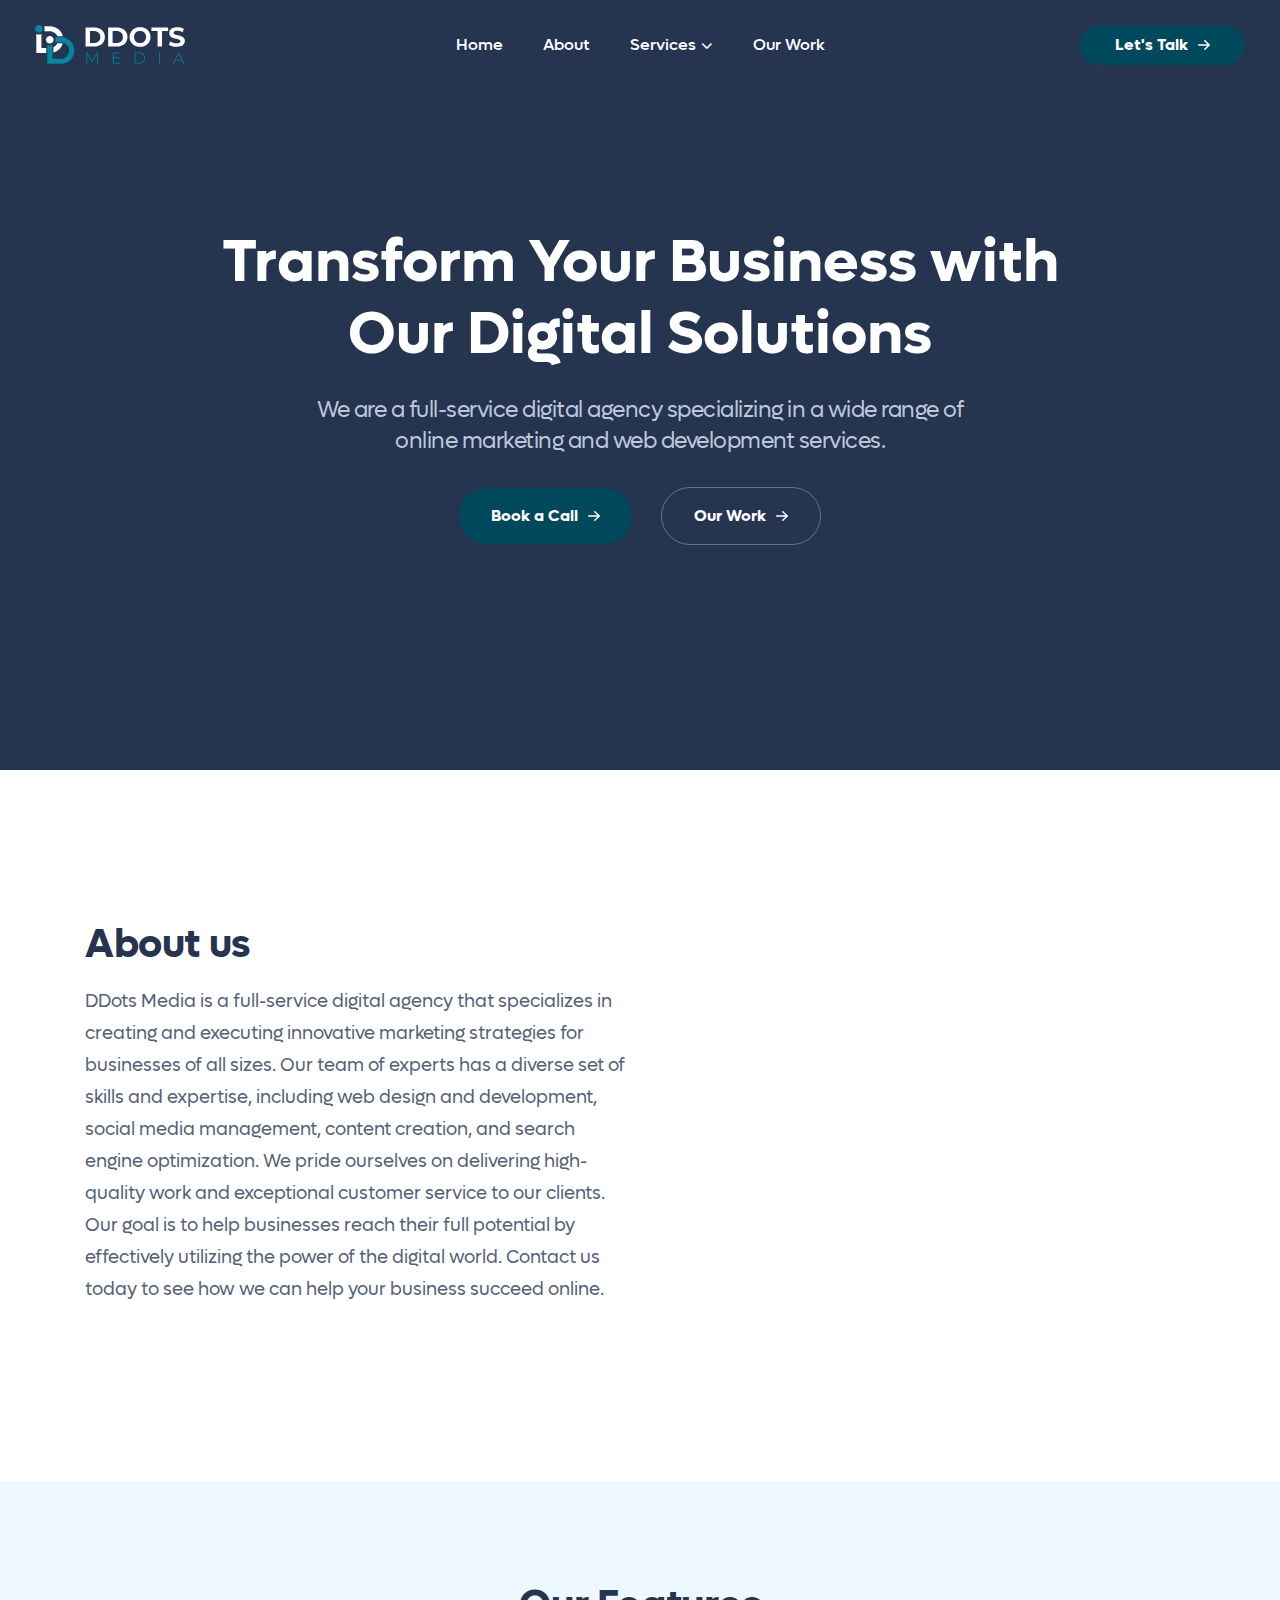
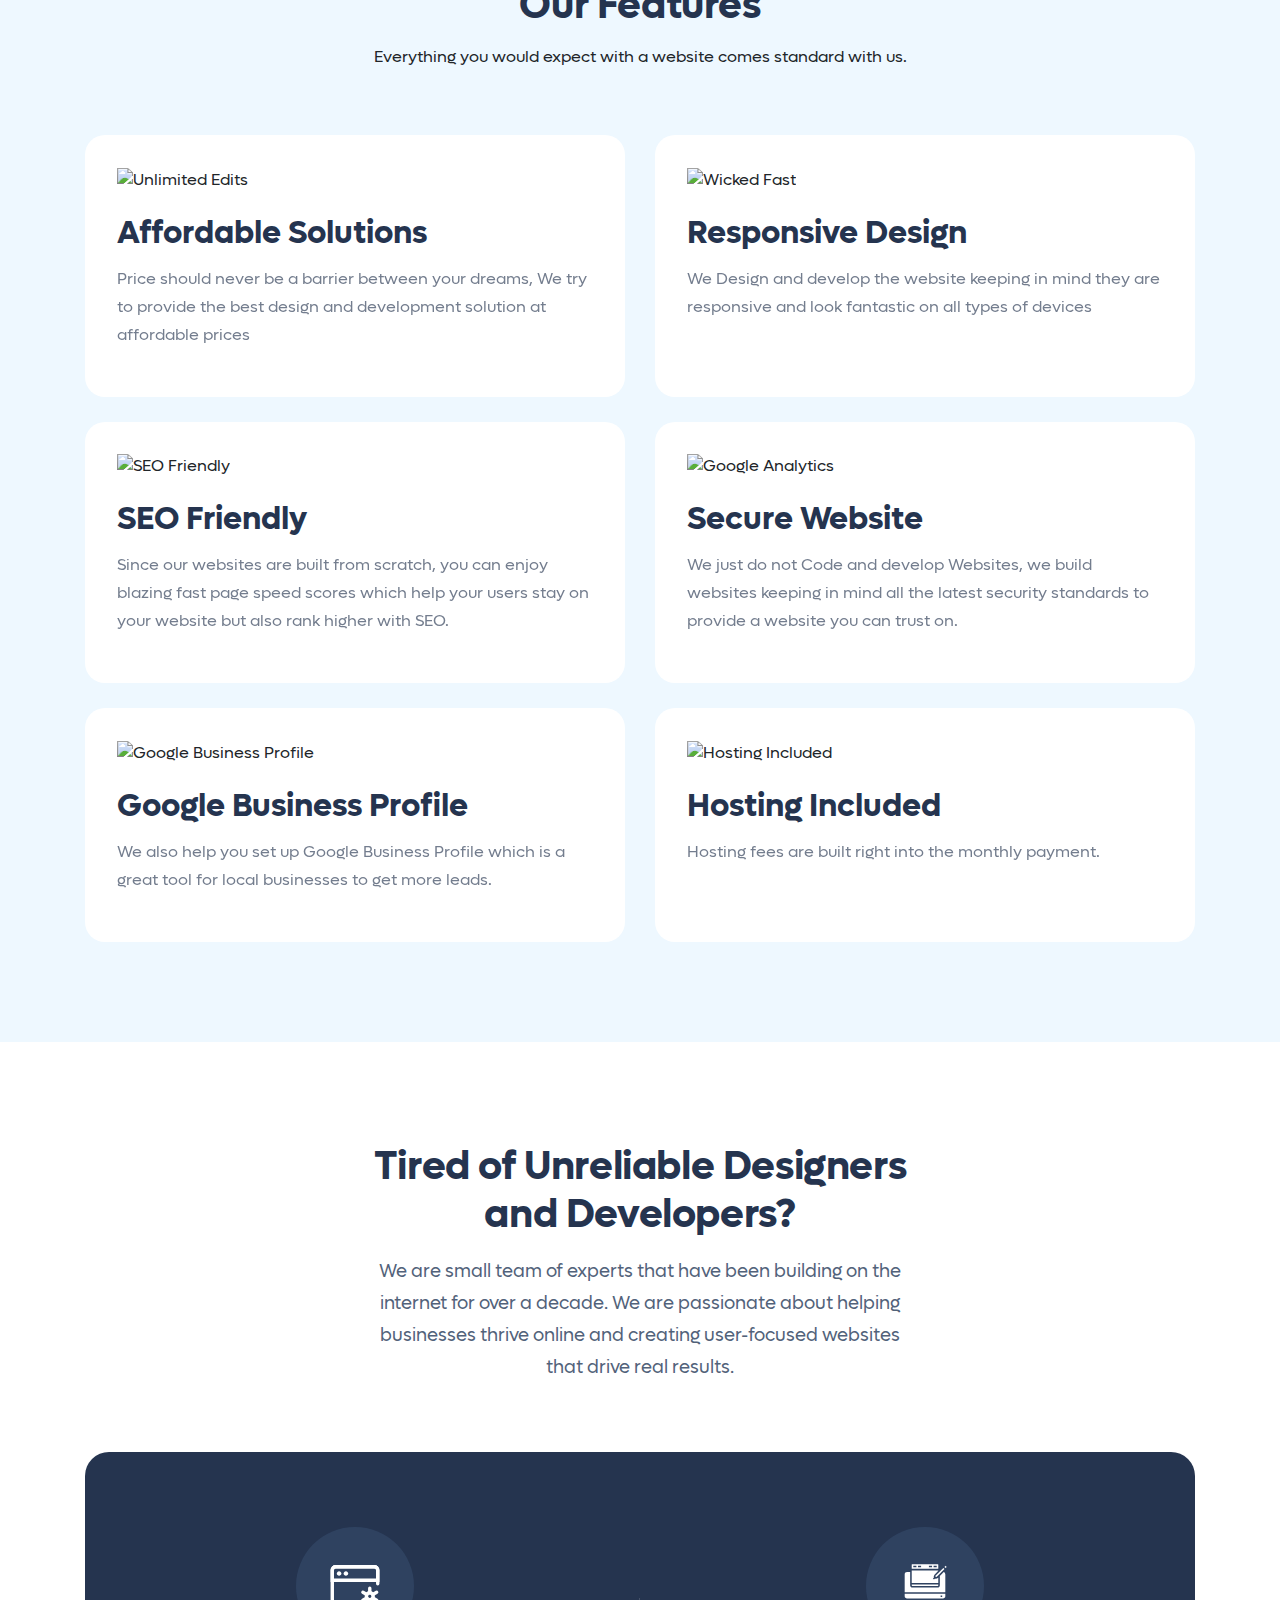
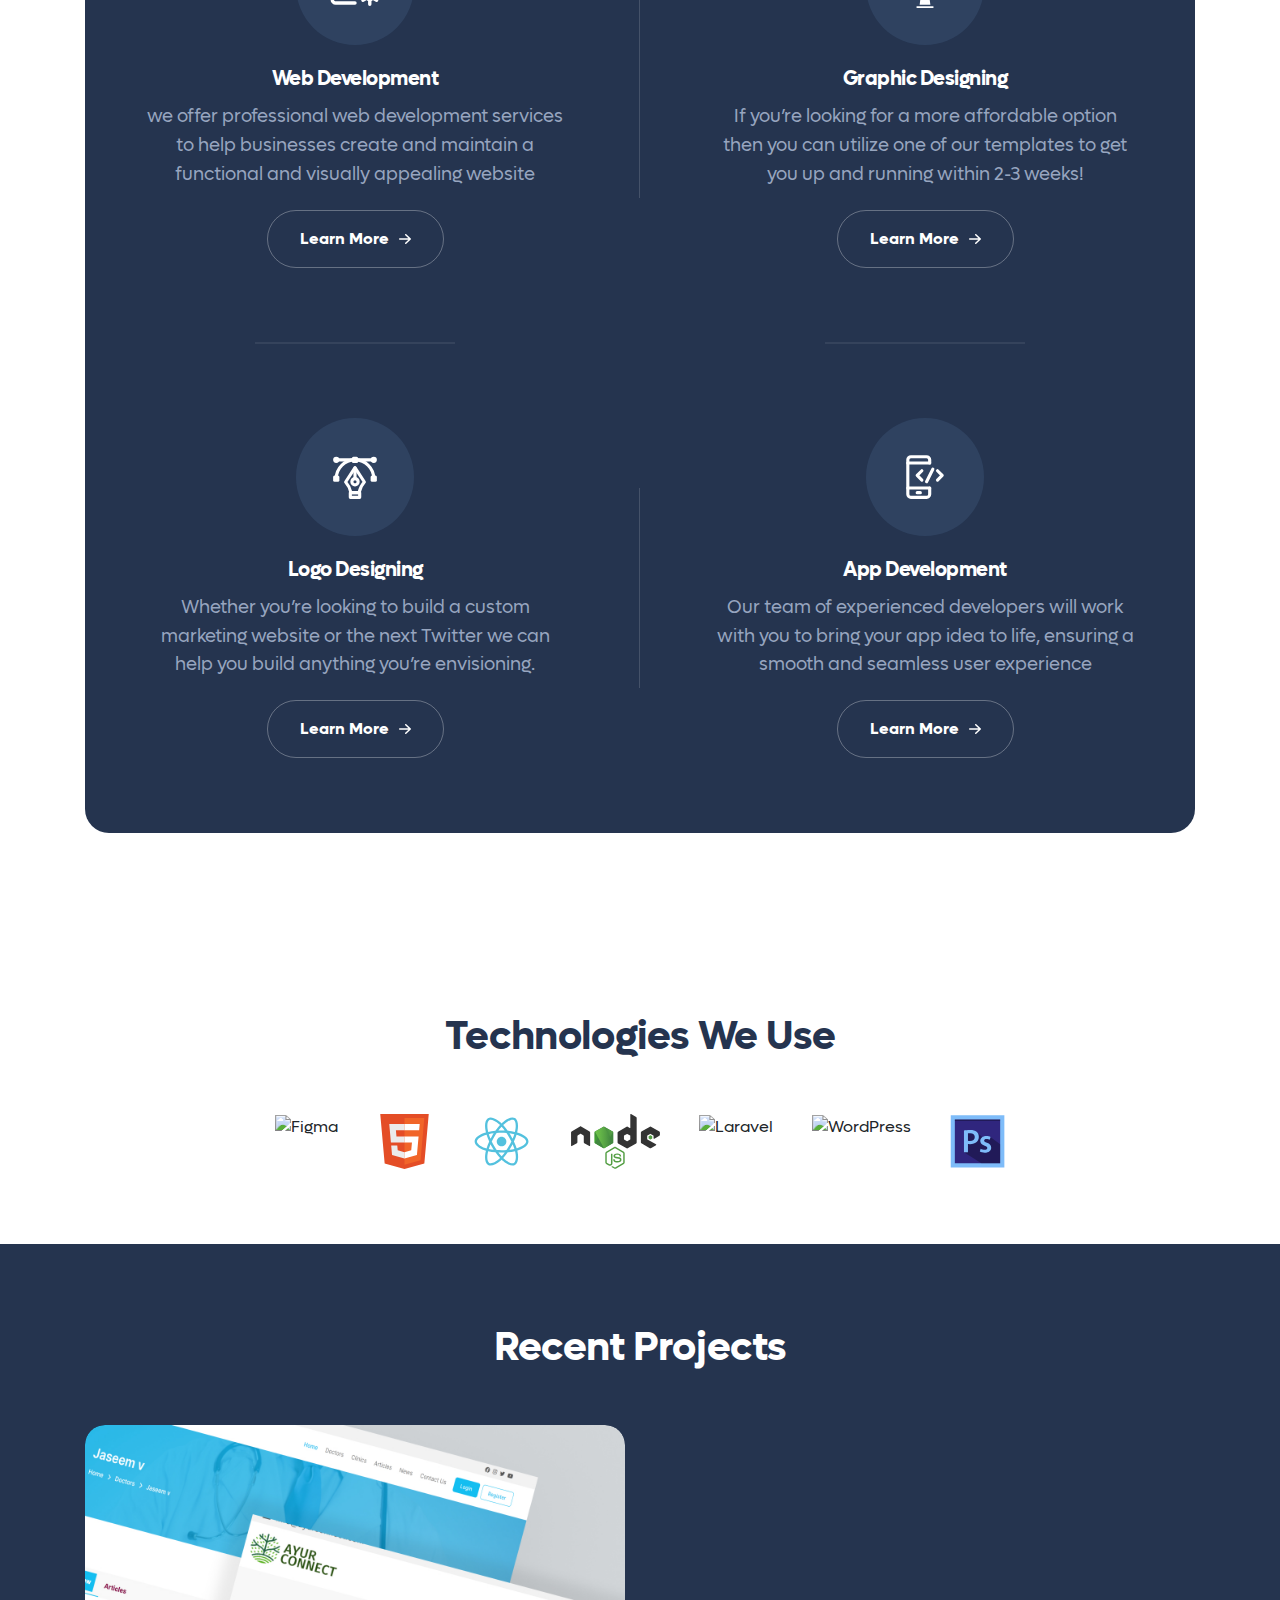
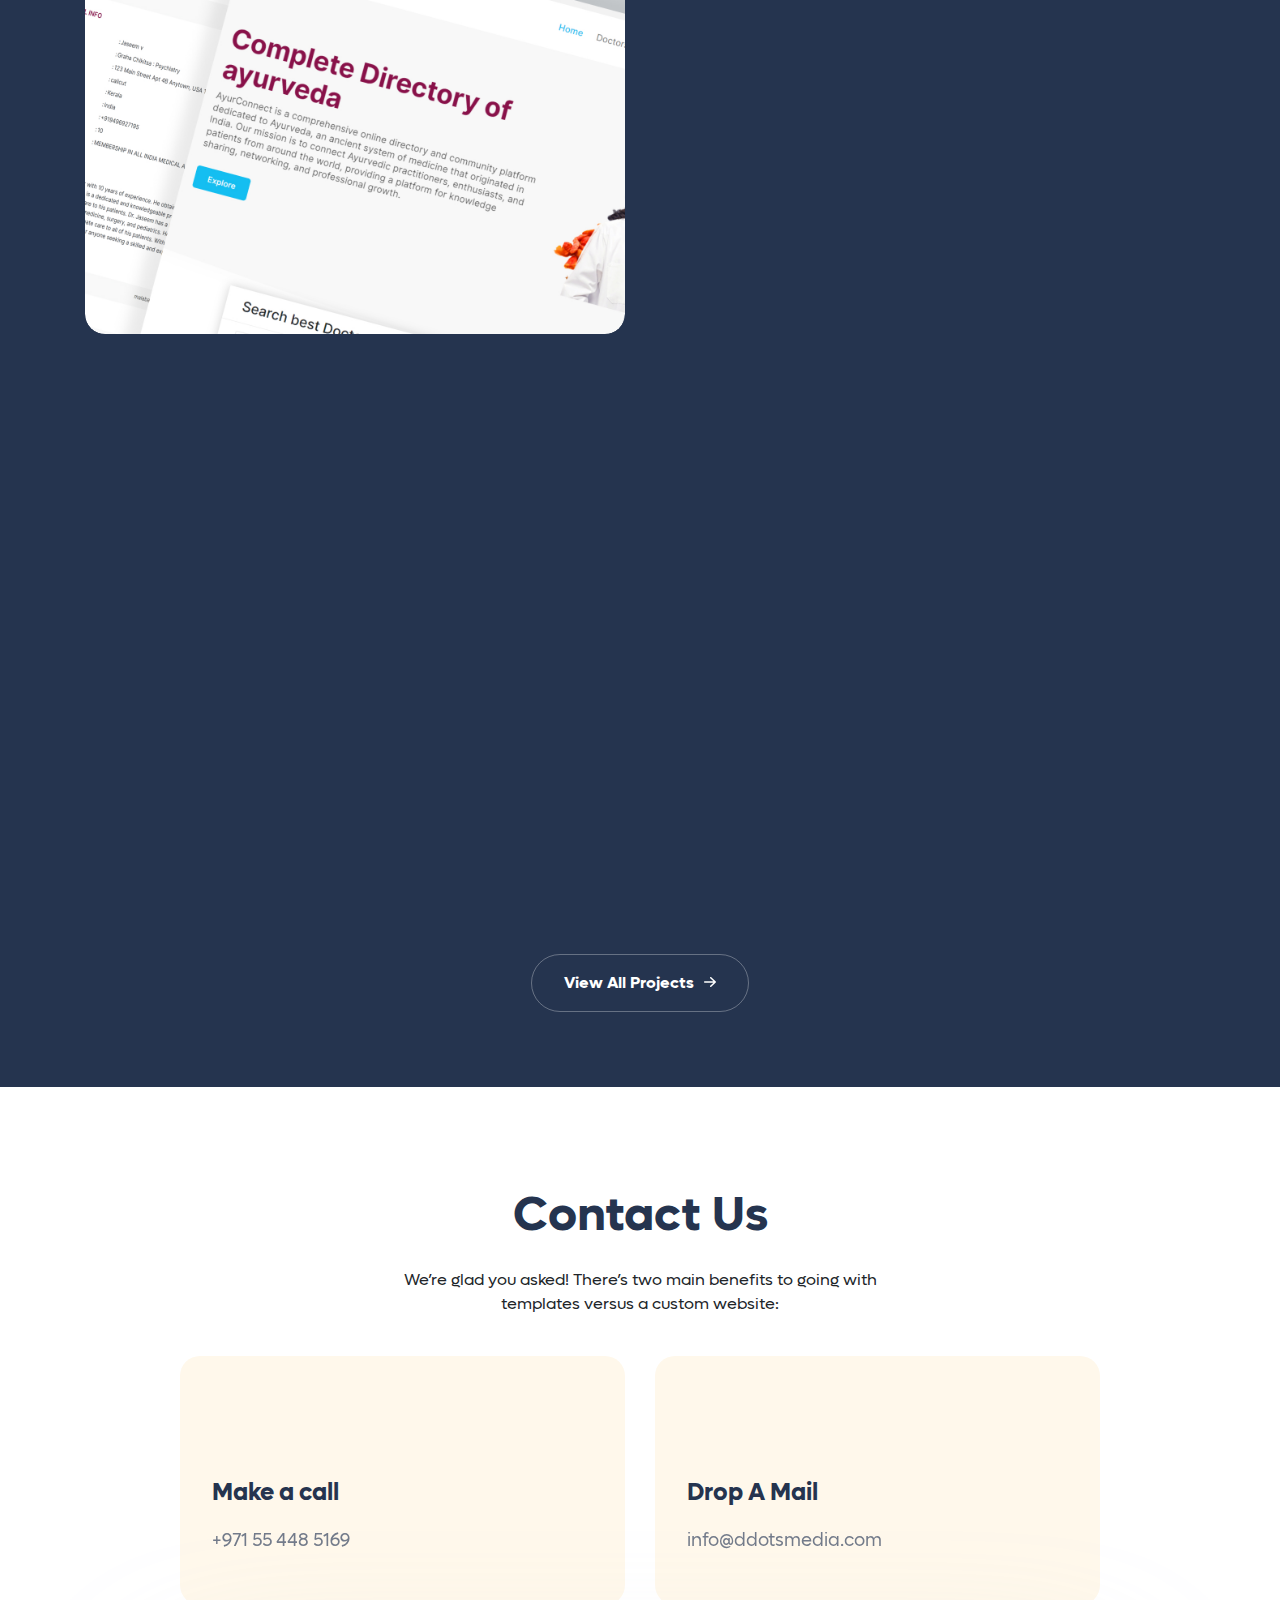
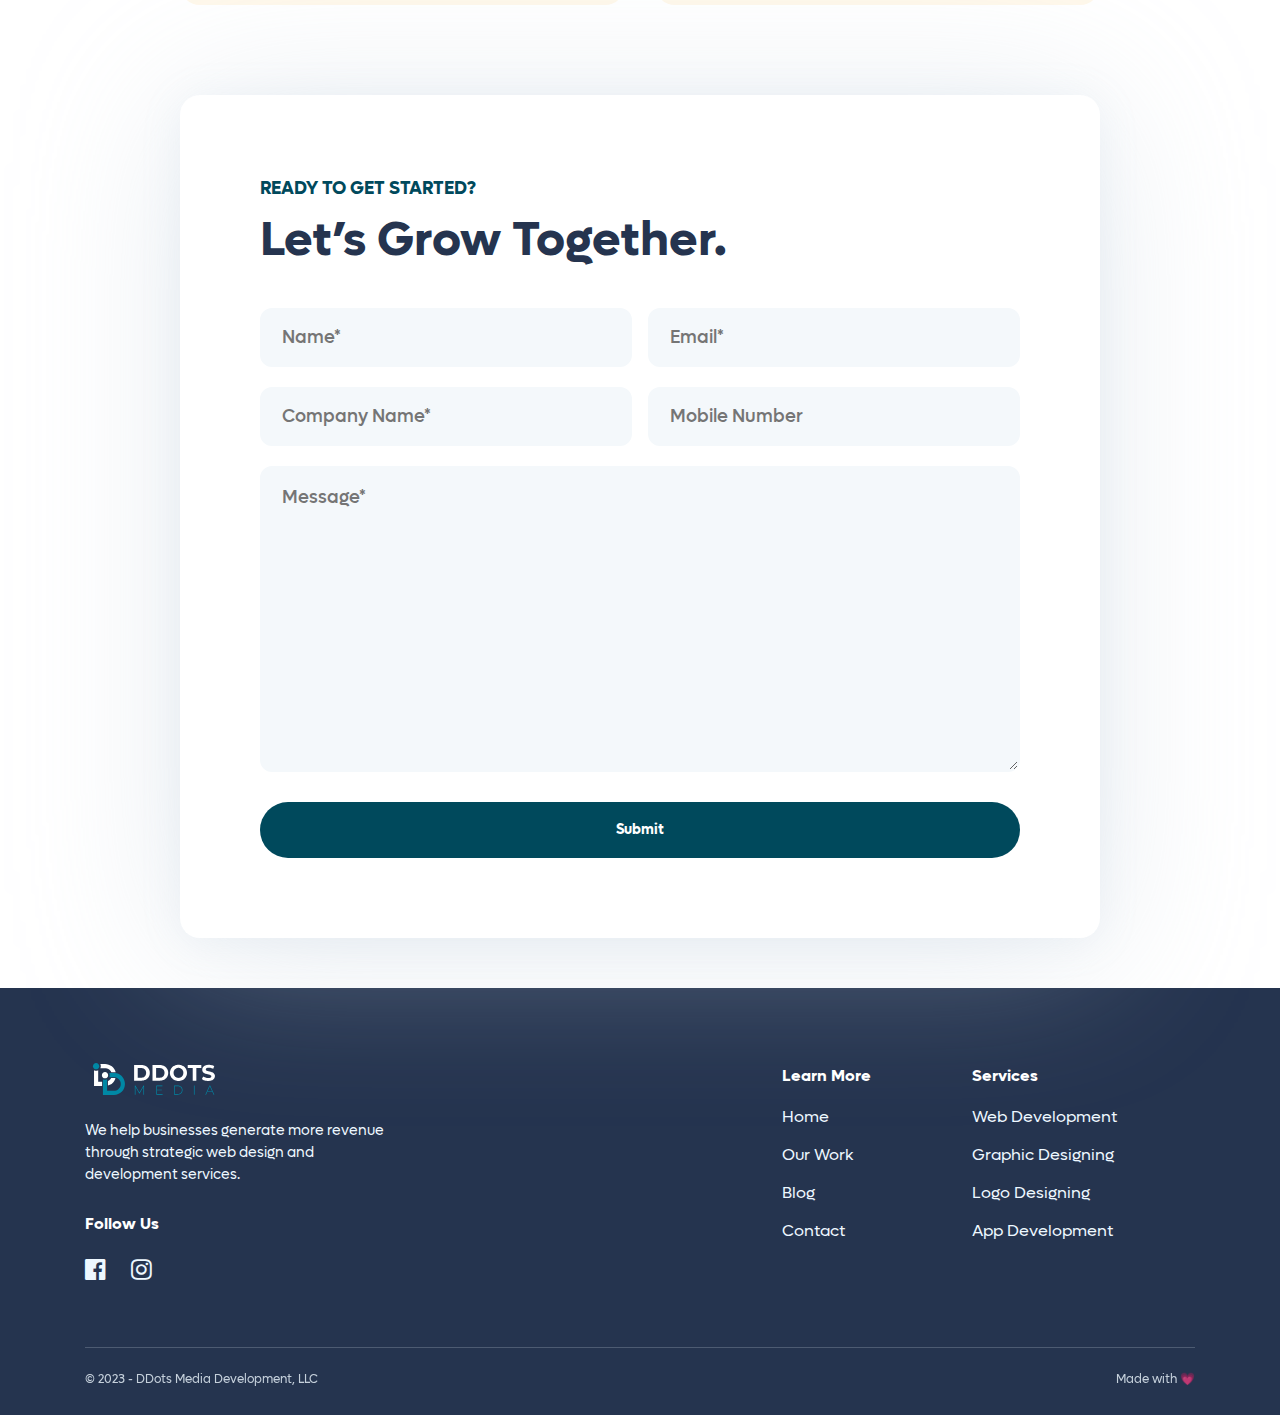
==== commit d295b750: "meta tags added" ====
--- a/index.html
+++ b/index.html
@@ -7,8 +7,35 @@
     <meta name="viewport" content="width=device-width, initial-scale=1.0">
     <title>DDots Media | Digital Solution</title>
 
+    <meta name="description" content="DDots Media is a full-service digital agency 
+        that specializes in creating and executing innovative 
+        marketing strategies for businesses of all sizes. Our 
+        team of experts has a diverse set of skills and expertise, 
+        including web design and development, social media management, 
+        content creation, and search engine optimization. Contact us
+         today to see how we can help your business succeed online.">
+    <meta name="keywords"
+        content="digital solutions, digital agency, web design, social media management, content creation, search engine optimization">
+    <meta name="author" content="DDots Media">
+    <meta name="robots" content="index, follow">
+    <meta name="author" content="DDots Media">
+    <meta property="og:title" content="DDots Media | Full-Service Digital Agency">
+    <meta property="og:description" content="DDots Media is a full-service digital agency that specializes 
+        in creating and executing innovative marketing strategies for businesses 
+        of all sizes. Our team of experts has a diverse set of skills and expertise, 
+        including web design and development, social media management, content creation, 
+        and search engine optimization. Contact us today to see how we can help your 
+        business succeed online.">
+    <meta property="og:image" content="https://ddotsmedia.com/assets/images/ddots_new_logo.svg">
+    <meta property="og:url" content="https://ddotsmedia.com">
+    <meta property="og:type" content="website">
+
+
     <link rel="stylesheet" href="style.css">
     <link rel="stylesheet" href="https://unpkg.com/swiper/swiper-bundle.min.css" />
+
+    <link rel="shortcut icon" href="assets/images/ddots_new_favicon.svg" type="image/x-icon">
+
 
 </head>
 
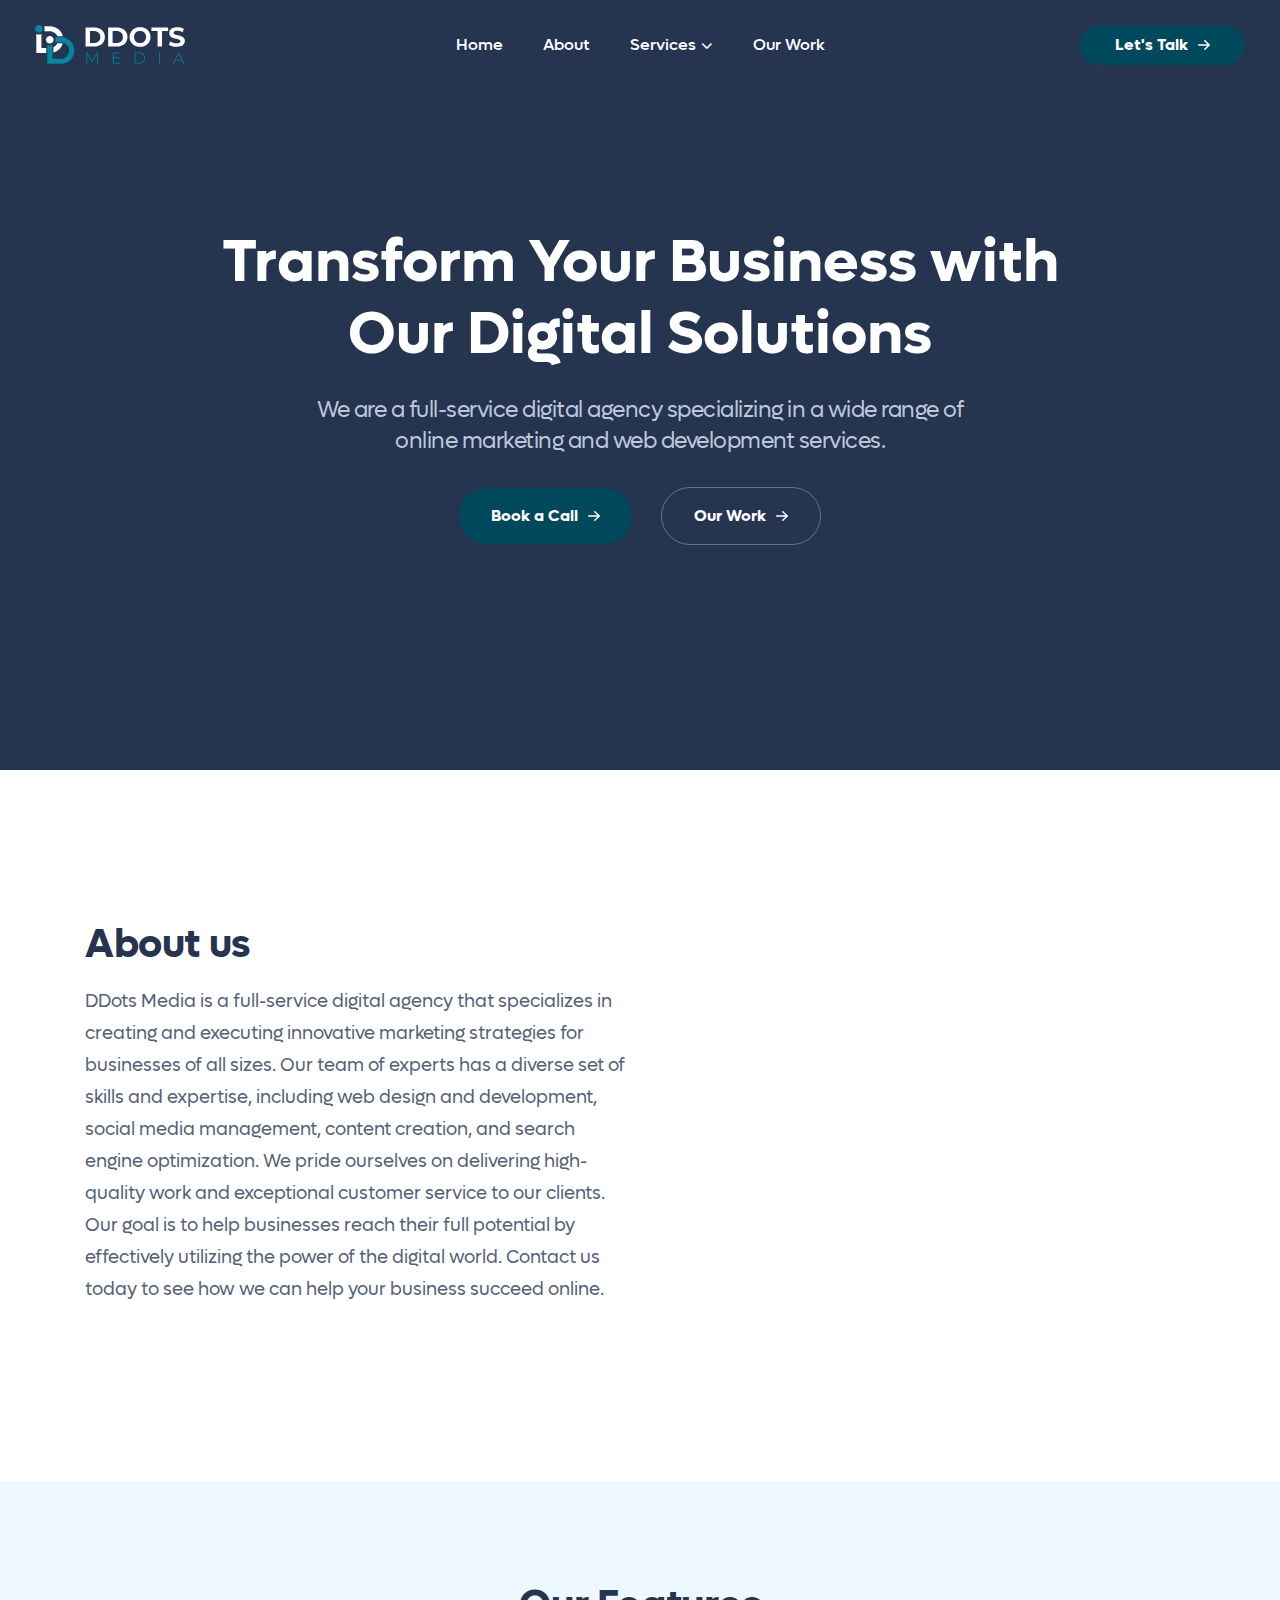
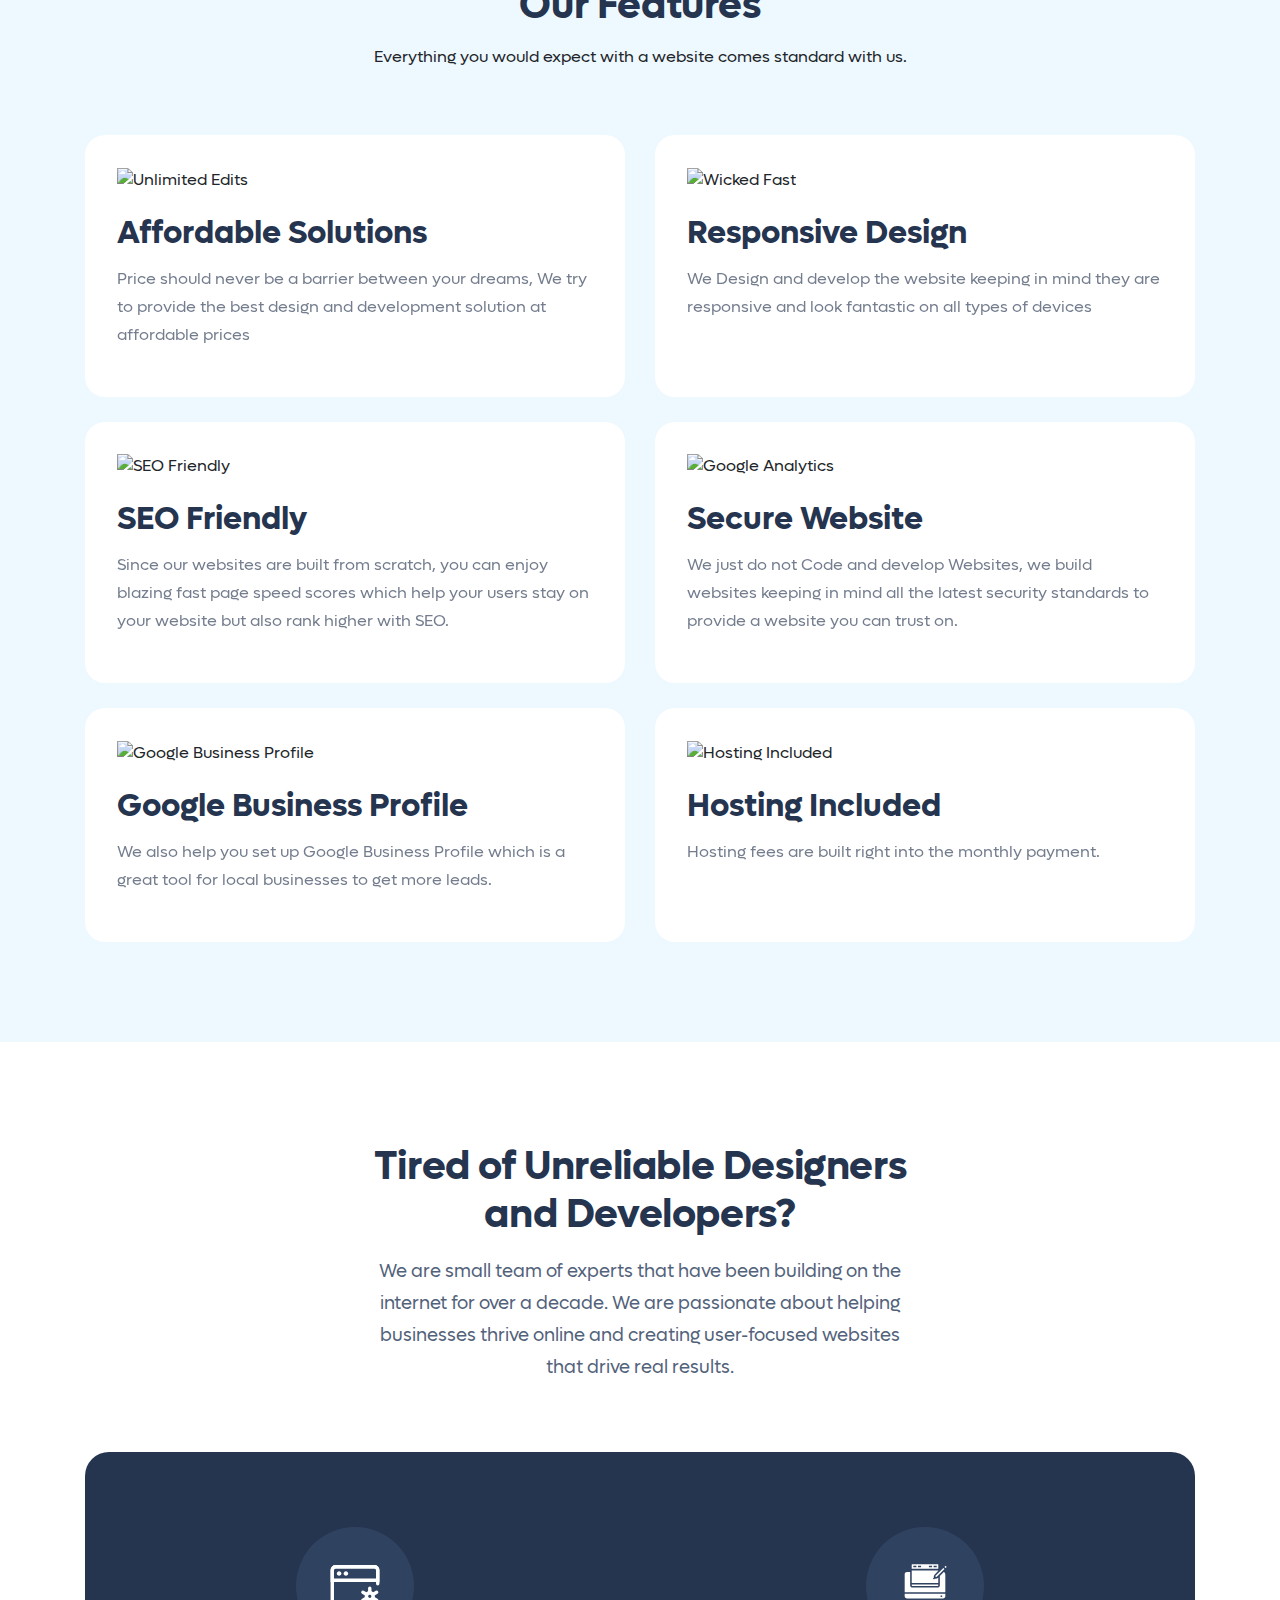
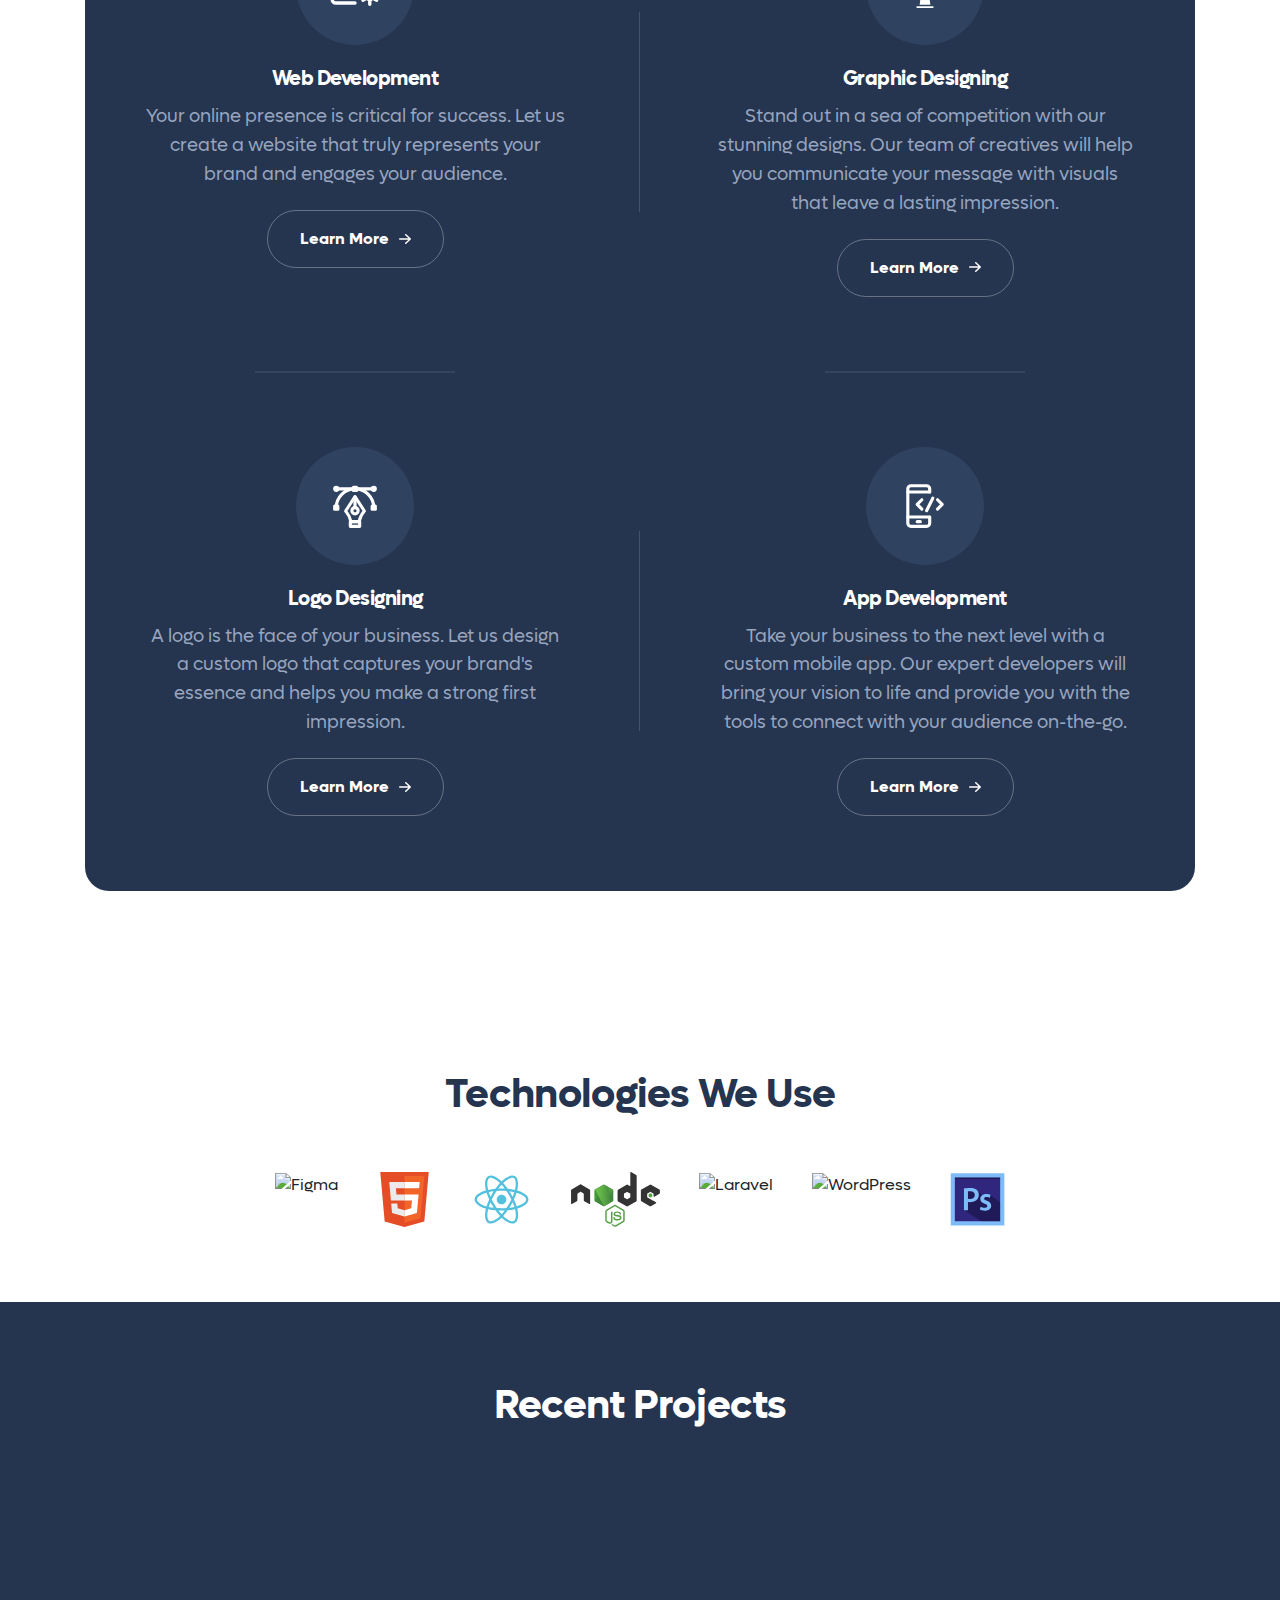
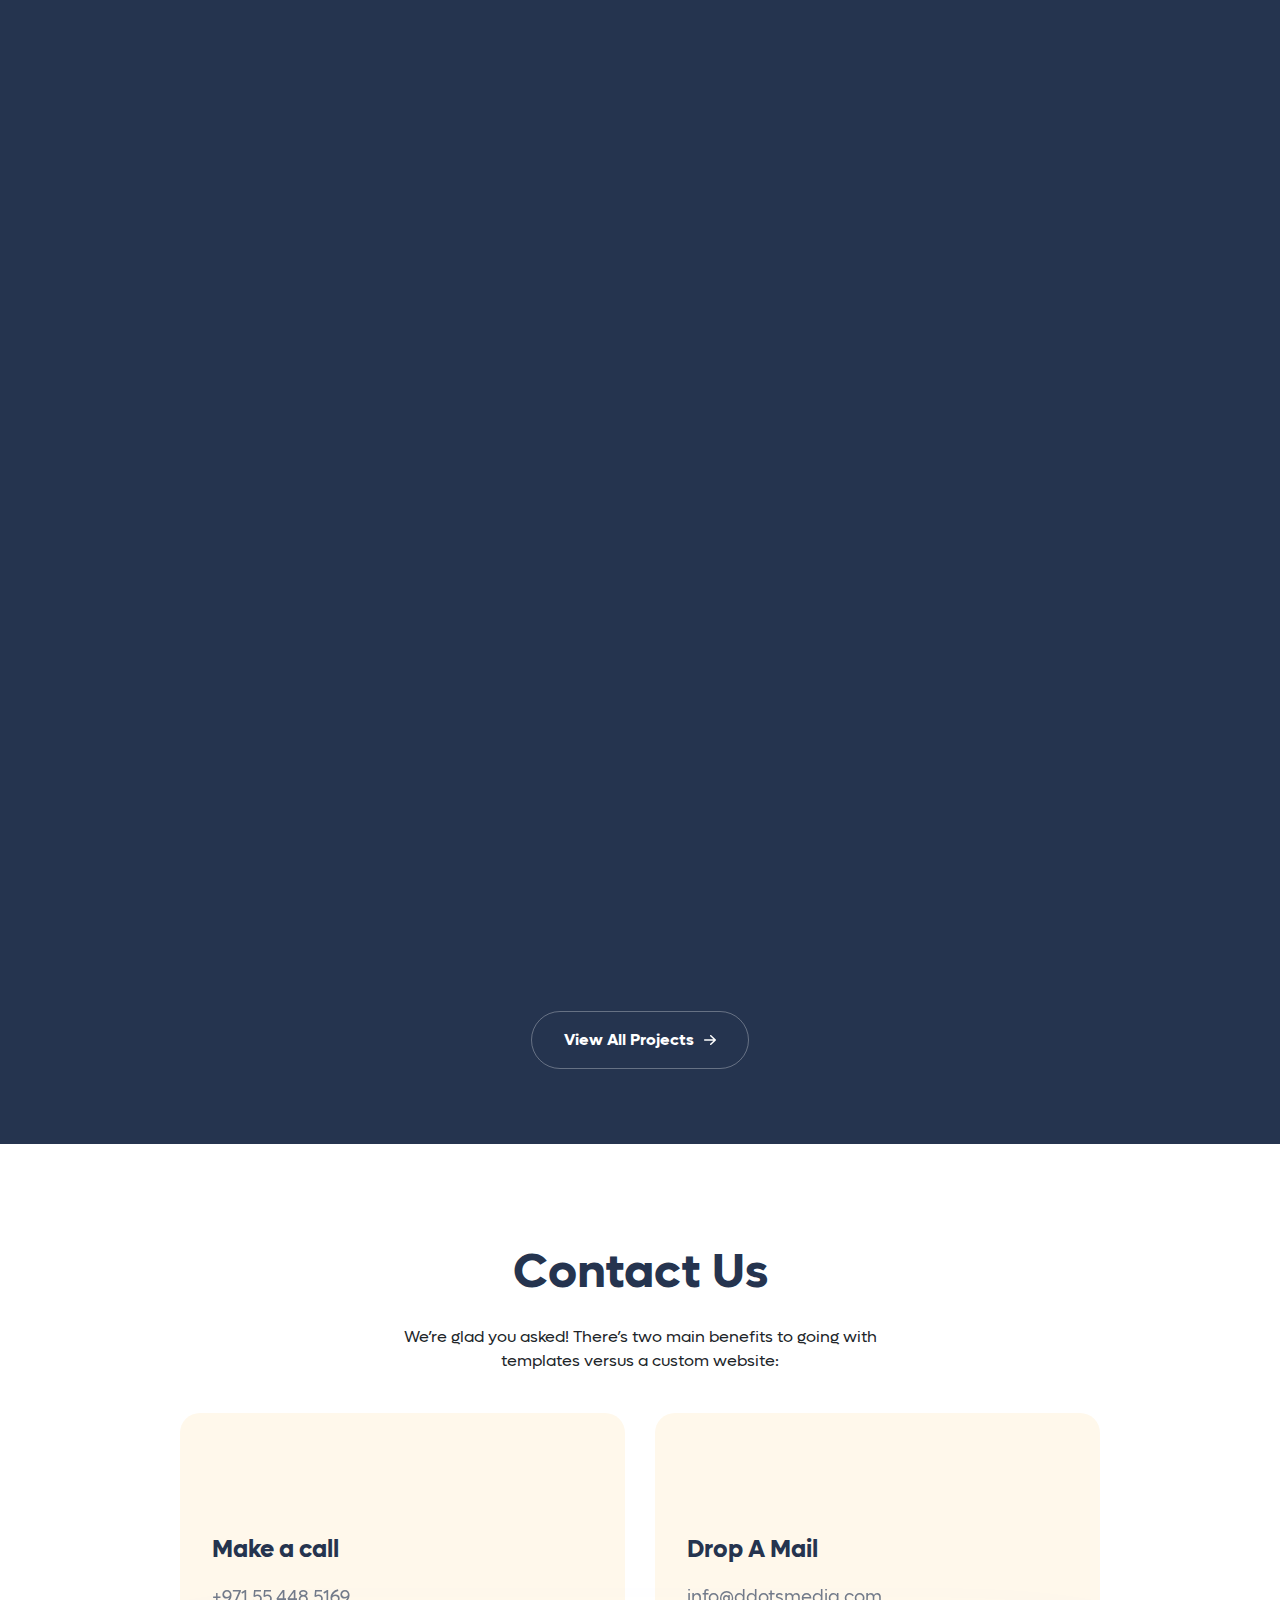
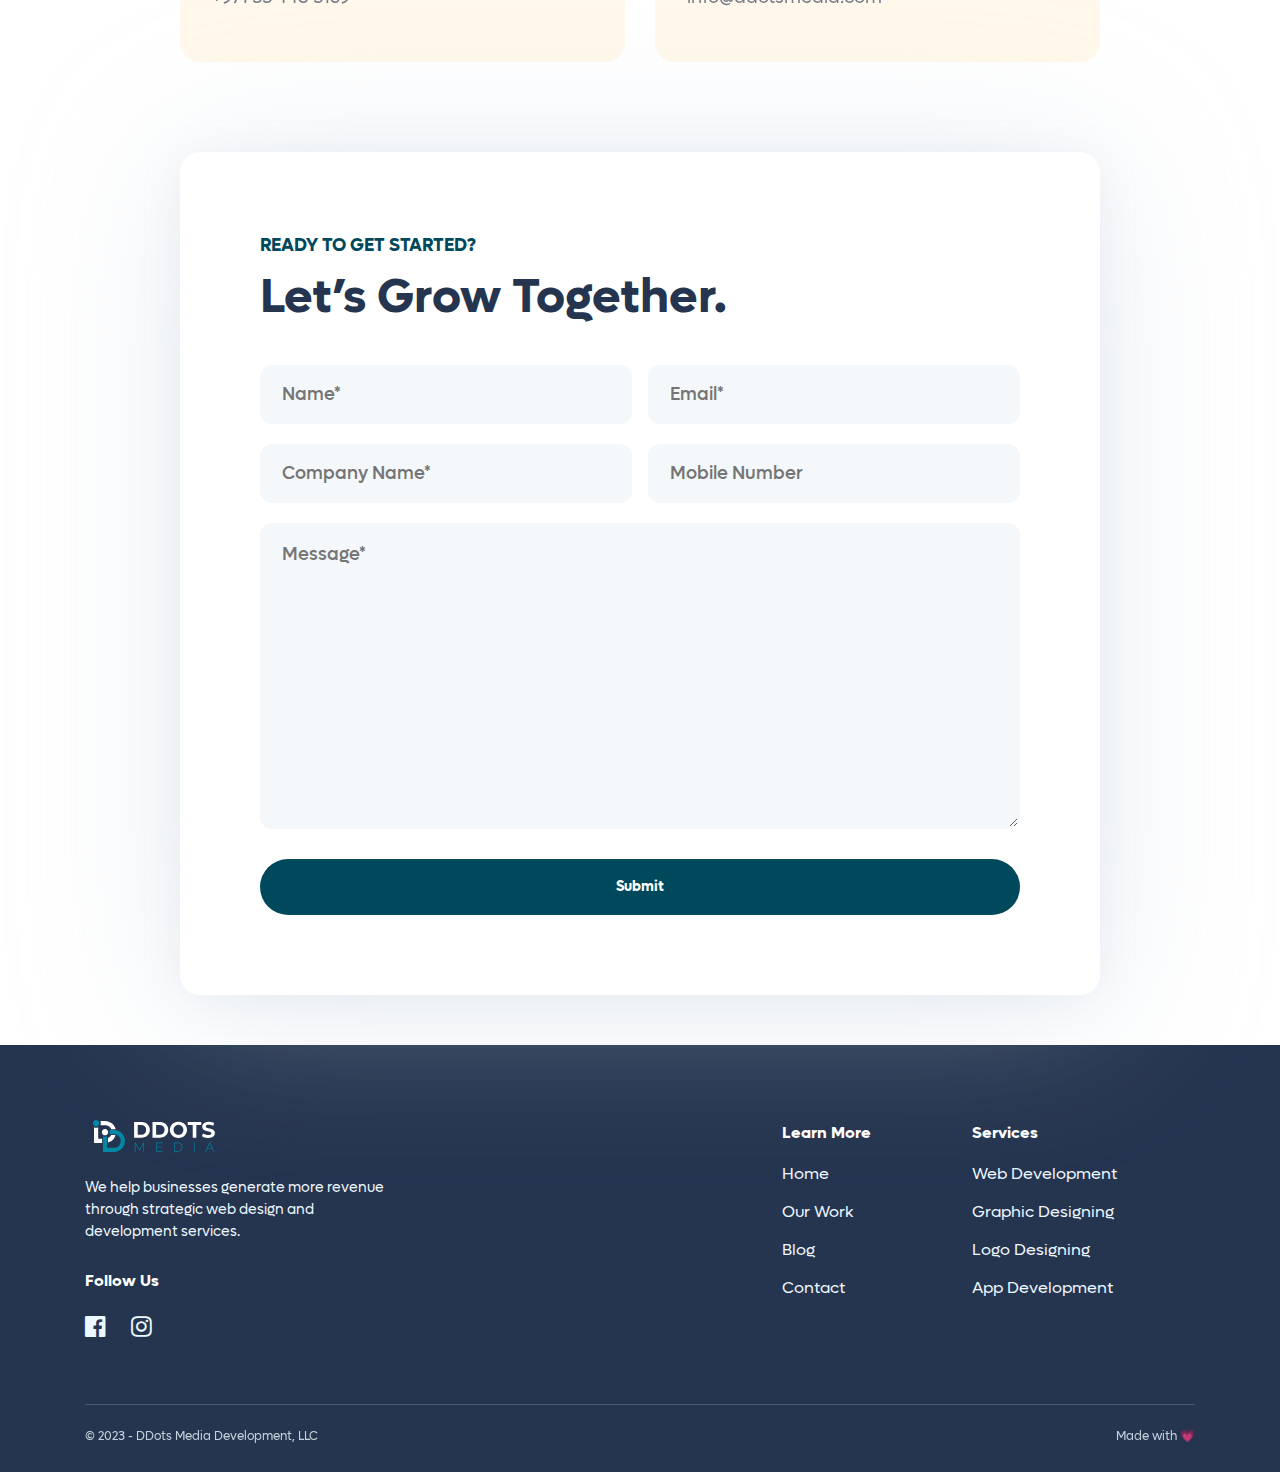
==== commit b7579455: "update" ====
--- a/index.html
+++ b/index.html
@@ -426,8 +426,8 @@
                                 alt="Web Development" src="assets/icons/web-development.svg" />
                         </div>
                         <h3>Web Development</h3>
-                        <p>we offer professional web development services to help businesses create and maintain a
-                            functional and visually appealing website</p>
+                        <p>Your online presence is critical for success. Let us create a website that truly represents
+                            your brand and engages your audience.</p>
 
                         <a class="btn btn-secondary" href="#" target="_self">Learn More <img width="12" height="10"
                                 decoding="async" alt="Arrow Right" src="assets/images/white-arrow-right.svg" />
@@ -441,9 +441,8 @@
                                 src="assets/icons/graphic_designing.svg" />
                         </div>
                         <h3>Graphic Designing</h3>
-                        <p>If you’re looking for a more affordable option then you can utilize one of our templates to
-                            get you up
-                            and running within 2-3 weeks!
+                        <p> Stand out in a sea of competition with our stunning designs. Our team of creatives will help
+                            you communicate your message with visuals that leave a lasting impression.
                         </p>
 
                         <a class="btn btn-secondary" href="#" target="_self">Learn More <img width="12" height="10"
@@ -457,9 +456,8 @@
                                 src="assets/icons/logo_designing.svg" />
                         </div>
                         <h3>Logo Designing</h3>
-                        <p>Whether you&#8217;re looking to build a custom marketing website or the next Twitter we can
-                            help you
-                            build anything you&#8217;re envisioning.</p>
+                        <p>A logo is the face of your business. Let us design a custom logo that captures your brand's
+                            essence and helps you make a strong first impression.</p>
 
                         <a class="btn btn-secondary" href="#" target="_self">Learn More <img width="12" height="10"
                                 decoding="async" alt="Arrow Right" src="assets/images/white-arrow-right.svg" /></a>
@@ -472,8 +470,9 @@
                                 src="assets/icons/app_designing.svg" />
                         </div>
                         <h3>App Development</h3>
-                        <p>Our team of experienced developers will work with you to bring your app idea to life,
-                            ensuring a smooth and seamless user experience
+                        <p>Take your business to the next level with a custom mobile app. Our expert developers will
+                            bring your vision to life and provide you with the tools to connect with your audience
+                            on-the-go.
 
                         </p>
 
--- a/style.css
+++ b/style.css
@@ -3109,6 +3109,325 @@
     opacity: 1
 }
 
+
+/* ////// contact */
+
+
+.new-cta {
+    margin: 50px 0;
+    border-radius: 20px;
+    padding: 80px;
+    box-shadow: 0 4px 40px rgba(161, 184, 211, .13), 0 12px 160px rgba(196, 208, 219, .4)
+}
+
+.new-cta .subtitle {
+    font-family: Lufga-Bold;
+    font-size: 18px;
+    text-transform: uppercase;
+    color: #00495c
+}
+
+.new-cta h2 {
+    font-family: Lufga-Bold;
+    font-size: 48px;
+    line-height: 56px;
+    color: #25344f;
+    margin: 10px 0 40px
+}
+
+.new-cta img {
+    width: 100%;
+    height: auto;
+    position: absolute;
+    right: 8px;
+    top: -40px
+}
+
+.new-cta .gform_wrapper .gfield_required_text {
+    display: none
+}
+
+.new-cta .gform_wrapper .gform_fields {
+    display: grid;
+    grid-column-gap: 2%;
+    /* -ms-grid-columns: (1fr 2%)[12]; */
+    grid-template-columns: repeat(12, 1fr);
+    grid-template-rows: repeat(auto-fill, auto);
+    width: 100%
+}
+
+.new-cta .gform_wrapper .gform_fields .gfield.gfield--width-half {
+    grid-column: span 6;
+    -ms-grid-column-span: 6
+}
+
+.new-cta .gform_wrapper .gform_fields .gfield {
+    grid-column: 1/-1;
+    min-width: 0
+}
+
+.new-cta .gform_wrapper .gform_fields .gfield label {
+    display: none
+}
+
+
+/* ///////// gform */
+.page-header {
+    background: #25344f;
+    padding: 175px 0 75px;
+    overflow: hidden;
+    position: relative
+}
+
+.page-header.absolute {
+    overflow: visible
+}
+
+.page-header img {
+    height: auto;
+    width: 100%
+}
+
+.page-header.absolute .container {
+    position: relative
+}
+
+.page-header.absolute img {
+    position: absolute;
+    right: -50px;
+    top: 0;
+    width: 760px;
+    height: auto
+}
+
+.page-header h1 {
+    font-size: 60px;
+    line-height: 66px;
+    color: #fff;
+    margin: 0 0 25px
+}
+
+.page-header h1 span {
+    color: #00495c
+}
+
+.page-header p {
+    font-size: 22px;
+    line-height: 1.4;
+    letter-spacing: -.5px;
+    color: #bdc8db;
+    margin: 0 0 30px
+}
+
+.gform_wrapper .gform_fields {
+    list-style: none;
+    padding: 0;
+    margin: 0;
+    text-align: left
+}
+
+.gform_wrapper .gform_fields .gfield {
+    margin-bottom: 20px
+}
+
+.gform_wrapper .gform_fields label {
+    font-family: Lufga-Bold;
+    font-size: 16px;
+    color: #556d9a;
+    margin-bottom: 10px
+}
+
+.gform_wrapper .gform_fields select {
+    -webkit-appearance: none;
+    -moz-appearance: none;
+    -ms-appearance: none;
+    -o-appearance: none;
+    appearance: none
+}
+
+.gform_wrapper .gform_fields input,
+.gform_wrapper .gform_fields select,
+.gform_wrapper .gform_fields textarea {
+    font-family: Lufga-Medium;
+    border: none;
+    background: #f4f8fb;
+    border-radius: 12px;
+    padding: 16px 20px;
+    font-size: 18px;
+    color: #667899;
+    width: 100%;
+    border: 2px solid #f4f8fb;
+    -webkit-transition: .2s;
+    -moz-transition: .2s;
+    -o-transition: .2s;
+    transition: all .2s ease
+}
+
+.gform_wrapper .gform_fields input:focus,
+.gform_wrapper .gform_fields textarea:focus {
+    border: 2px solid #00495c
+}
+
+.gform_wrapper .gform_footer {
+    text-align: center;
+    margin-top: 10px
+}
+
+.gform_wrapper .gform_footer input {
+    width: 100%
+}
+
+.gform_wrapper .gform_footer .button {
+    font-family: Lufga-Bold;
+    background: #00495c;
+    color: #fff !important;
+    padding: 16px 30px !important;
+    border-radius: 37px;
+    font-size: 14px;
+    line-height: 24px;
+    border: none;
+    -webkit-transition: .2s;
+    -moz-transition: .2s;
+    -o-transition: .2s;
+    transition: all .2s ease
+}
+
+.gform_wrapper .gform_footer .button:hover {
+    opacity: .9
+}
+
+/*  about */
+
+
+.image-text-block {
+    padding: 150px 0
+}
+
+.image-text-block h2 {
+    font-weight: 600;
+    font-size: 40px;
+    letter-spacing: -.01em;
+    color: #25344f;
+    margin: 0 0 15px
+}
+
+.image-text-block p,
+.image-text-block ul {
+    font-size: 18px;
+    line-height: 32px;
+    color: #52627a;
+    margin-bottom: 25px
+}
+
+.image-text-block a.btn-primary {
+    margin-top: 25px
+}
+
+.full-bg {
+    -webkit-background-size: cover;
+    -moz-background-size: cover;
+    -o-background-size: cover;
+    background-size: cover;
+    background-position: center center;
+    background-repeat: no-repeat
+}
+
+.h-100 {
+    height: 100%;
+}
+
+.about__img {
+    height: 100%;
+    display: flex;
+    align-items: center;
+    justify-content: center;
+    padding: 0 1.5rem;
+}
+
+.about__img img {
+    width: 100%;
+}
+
+/* ////////////////// */
+/* // features */
+
+.template-features {
+    background: #eef8ff;
+    padding: 100px 0 75px
+}
+
+.template-features .features {
+    margin-top: 50px
+}
+
+.template-features .features .col-lg-6 {
+    margin-bottom: 25px
+}
+
+.template-features .feature-wrapper {
+    background: #fff;
+    border-radius: 20px;
+    padding: 32px;
+    height: 100%
+}
+
+.template-features .feature-wrapper h3 {
+    font-size: 32px;
+    line-height: 32px;
+    color: #25344f;
+    margin: 25px 0 15px
+}
+
+.template-features .feature-wrapper p {
+    font-size: 16px;
+    line-height: 28px;
+    color: #515d72;
+    opacity: .8
+}
+
+
+h2.section-title {
+    font-size: 48px;
+    line-height: 56px;
+    color: #25344f;
+    margin: 0 0 25px
+}
+
+h2.section-title span {
+    color: #00495c
+}
+
+.section-description p {
+    font-size: 18px;
+    line-height: 32px;
+    color: #25344f
+}
+
+.why-templates {
+    padding: 100px 0 0;
+}
+
+.why-templates .wrapper {
+    background: #fff8eb;
+    border-radius: 20px;
+    padding: 32px;
+    margin: 40px 0
+}
+
+.why-templates .wrapper h3 {
+    font-size: 24px;
+    line-height: 32px;
+    color: #25344f;
+    margin: 25px 0 0
+}
+
+.why-templates .wrapper p {
+    font-size: 18px;
+    line-height: 28px;
+    color: #515d72;
+    opacity: .8
+}
+
 @media only screen and (max-width :1200px) {
     .hero-header p {
         padding: 0 120px
@@ -3176,7 +3495,7 @@
     }
 
     .case-studies .case-study-preview img {
-        width: auto
+        /* width: auto */
     }
 
     .footer {
@@ -3425,7 +3744,7 @@
     }
 
     .hero-header {
-        padding: 200px 0
+        padding: 143px 0 150px;
     }
 
     h1,
@@ -3447,7 +3766,11 @@
     }
 
     .hero-header {
-        padding-bottom: 50px
+        /* padding-bottom: 50px */
+    }
+
+    .image-text-block {
+        padding: 100px 0;
     }
 
     .hero-header .partners .partner-logos {
@@ -3490,324 +3813,4 @@
         flex-wrap: wrap;
         row-gap: 23px;
     }
-}
-
-
-/* ////// contact */
-
-
-.new-cta {
-    margin: 50px 0;
-    border-radius: 20px;
-    padding: 80px;
-    box-shadow: 0 4px 40px rgba(161, 184, 211, .13), 0 12px 160px rgba(196, 208, 219, .4)
-}
-
-.new-cta .subtitle {
-    font-family: Lufga-Bold;
-    font-size: 18px;
-    text-transform: uppercase;
-    color: #00495c
-}
-
-.new-cta h2 {
-    font-family: Lufga-Bold;
-    font-size: 48px;
-    line-height: 56px;
-    color: #25344f;
-    margin: 10px 0 40px
-}
-
-.new-cta img {
-    width: 100%;
-    height: auto;
-    position: absolute;
-    right: 8px;
-    top: -40px
-}
-
-.new-cta .gform_wrapper .gfield_required_text {
-    display: none
-}
-
-.new-cta .gform_wrapper .gform_fields {
-    display: grid;
-    grid-column-gap: 2%;
-    /* -ms-grid-columns: (1fr 2%)[12]; */
-    grid-template-columns: repeat(12, 1fr);
-    grid-template-rows: repeat(auto-fill, auto);
-    width: 100%
-}
-
-.new-cta .gform_wrapper .gform_fields .gfield.gfield--width-half {
-    grid-column: span 6;
-    -ms-grid-column-span: 6
-}
-
-.new-cta .gform_wrapper .gform_fields .gfield {
-    grid-column: 1/-1;
-    min-width: 0
-}
-
-.new-cta .gform_wrapper .gform_fields .gfield label {
-    display: none
-}
-
-
-/* ///////// gform */
-.page-header {
-    background: #25344f;
-    padding: 175px 0 75px;
-    overflow: hidden;
-    position: relative
-}
-
-.page-header.absolute {
-    overflow: visible
-}
-
-.page-header img {
-    height: auto;
-    width: 100%
-}
-
-.page-header.absolute .container {
-    position: relative
-}
-
-.page-header.absolute img {
-    position: absolute;
-    right: -50px;
-    top: 0;
-    width: 760px;
-    height: auto
-}
-
-.page-header h1 {
-    font-size: 60px;
-    line-height: 66px;
-    color: #fff;
-    margin: 0 0 25px
-}
-
-.page-header h1 span {
-    color: #00495c
-}
-
-.page-header p {
-    font-size: 22px;
-    line-height: 1.4;
-    letter-spacing: -.5px;
-    color: #bdc8db;
-    margin: 0 0 30px
-}
-
-.gform_wrapper .gform_fields {
-    list-style: none;
-    padding: 0;
-    margin: 0;
-    text-align: left
-}
-
-.gform_wrapper .gform_fields .gfield {
-    margin-bottom: 20px
-}
-
-.gform_wrapper .gform_fields label {
-    font-family: Lufga-Bold;
-    font-size: 16px;
-    color: #556d9a;
-    margin-bottom: 10px
-}
-
-.gform_wrapper .gform_fields select {
-    -webkit-appearance: none;
-    -moz-appearance: none;
-    -ms-appearance: none;
-    -o-appearance: none;
-    appearance: none
-}
-
-.gform_wrapper .gform_fields input,
-.gform_wrapper .gform_fields select,
-.gform_wrapper .gform_fields textarea {
-    font-family: Lufga-Medium;
-    border: none;
-    background: #f4f8fb;
-    border-radius: 12px;
-    padding: 16px 20px;
-    font-size: 18px;
-    color: #667899;
-    width: 100%;
-    border: 2px solid #f4f8fb;
-    -webkit-transition: .2s;
-    -moz-transition: .2s;
-    -o-transition: .2s;
-    transition: all .2s ease
-}
-
-.gform_wrapper .gform_fields input:focus,
-.gform_wrapper .gform_fields textarea:focus {
-    border: 2px solid #00495c
-}
-
-.gform_wrapper .gform_footer {
-    text-align: center;
-    margin-top: 10px
-}
-
-.gform_wrapper .gform_footer input {
-    width: 100%
-}
-
-.gform_wrapper .gform_footer .button {
-    font-family: Lufga-Bold;
-    background: #00495c;
-    color: #fff !important;
-    padding: 16px 30px !important;
-    border-radius: 37px;
-    font-size: 14px;
-    line-height: 24px;
-    border: none;
-    -webkit-transition: .2s;
-    -moz-transition: .2s;
-    -o-transition: .2s;
-    transition: all .2s ease
-}
-
-.gform_wrapper .gform_footer .button:hover {
-    opacity: .9
-}
-
-/*  about */
-
-
-.image-text-block {
-    padding: 150px 0
-}
-
-.image-text-block h2 {
-    font-weight: 600;
-    font-size: 40px;
-    letter-spacing: -.01em;
-    color: #25344f;
-    margin: 0 0 15px
-}
-
-.image-text-block p,
-.image-text-block ul {
-    font-size: 18px;
-    line-height: 32px;
-    color: #52627a;
-    margin-bottom: 25px
-}
-
-.image-text-block a.btn-primary {
-    margin-top: 25px
-}
-
-.full-bg {
-    -webkit-background-size: cover;
-    -moz-background-size: cover;
-    -o-background-size: cover;
-    background-size: cover;
-    background-position: center center;
-    background-repeat: no-repeat
-}
-
-.h-100 {
-    height: 100%;
-}
-
-.about__img {
-    height: 100%;
-    display: flex;
-    align-items: center;
-    justify-content: center;
-    padding: 0 1.5rem;
-}
-
-.about__img img {
-    width: 100%;
-}
-
-/* ////////////////// */
-/* // features */
-
-.template-features {
-    background: #eef8ff;
-    padding: 100px 0 75px
-}
-
-.template-features .features {
-    margin-top: 50px
-}
-
-.template-features .features .col-lg-6 {
-    margin-bottom: 25px
-}
-
-.template-features .feature-wrapper {
-    background: #fff;
-    border-radius: 20px;
-    padding: 32px;
-    height: 100%
-}
-
-.template-features .feature-wrapper h3 {
-    font-size: 32px;
-    line-height: 32px;
-    color: #25344f;
-    margin: 25px 0 15px
-}
-
-.template-features .feature-wrapper p {
-    font-size: 16px;
-    line-height: 28px;
-    color: #515d72;
-    opacity: .8
-}
-
-
-h2.section-title {
-    font-size: 48px;
-    line-height: 56px;
-    color: #25344f;
-    margin: 0 0 25px
-}
-
-h2.section-title span {
-    color: #00495c
-}
-
-.section-description p {
-    font-size: 18px;
-    line-height: 32px;
-    color: #25344f
-}
-
-.why-templates {
-    padding: 100px 0 0;
-}
-
-.why-templates .wrapper {
-    background: #fff8eb;
-    border-radius: 20px;
-    padding: 32px;
-    margin: 40px 0
-}
-
-.why-templates .wrapper h3 {
-    font-size: 24px;
-    line-height: 32px;
-    color: #25344f;
-    margin: 25px 0 0
-}
-
-.why-templates .wrapper p {
-    font-size: 18px;
-    line-height: 28px;
-    color: #515d72;
-    opacity: .8
-}
-
+}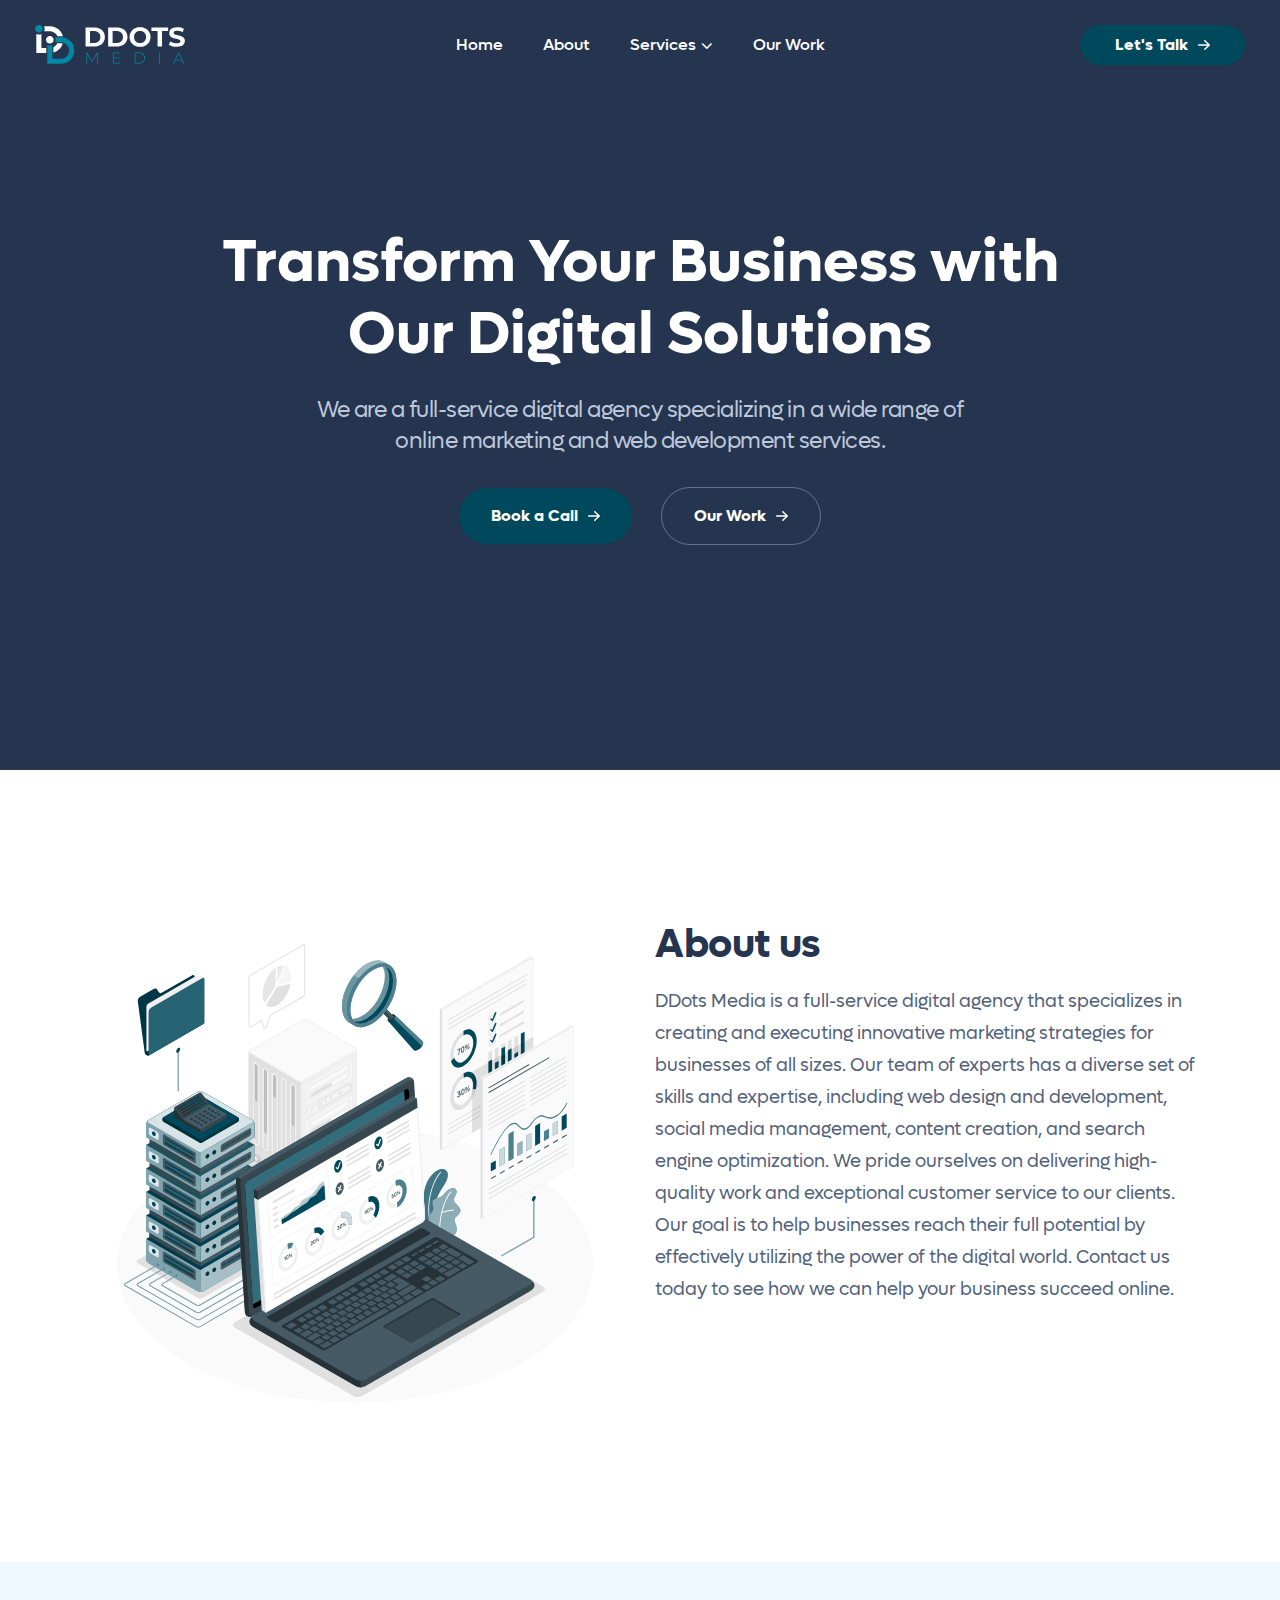
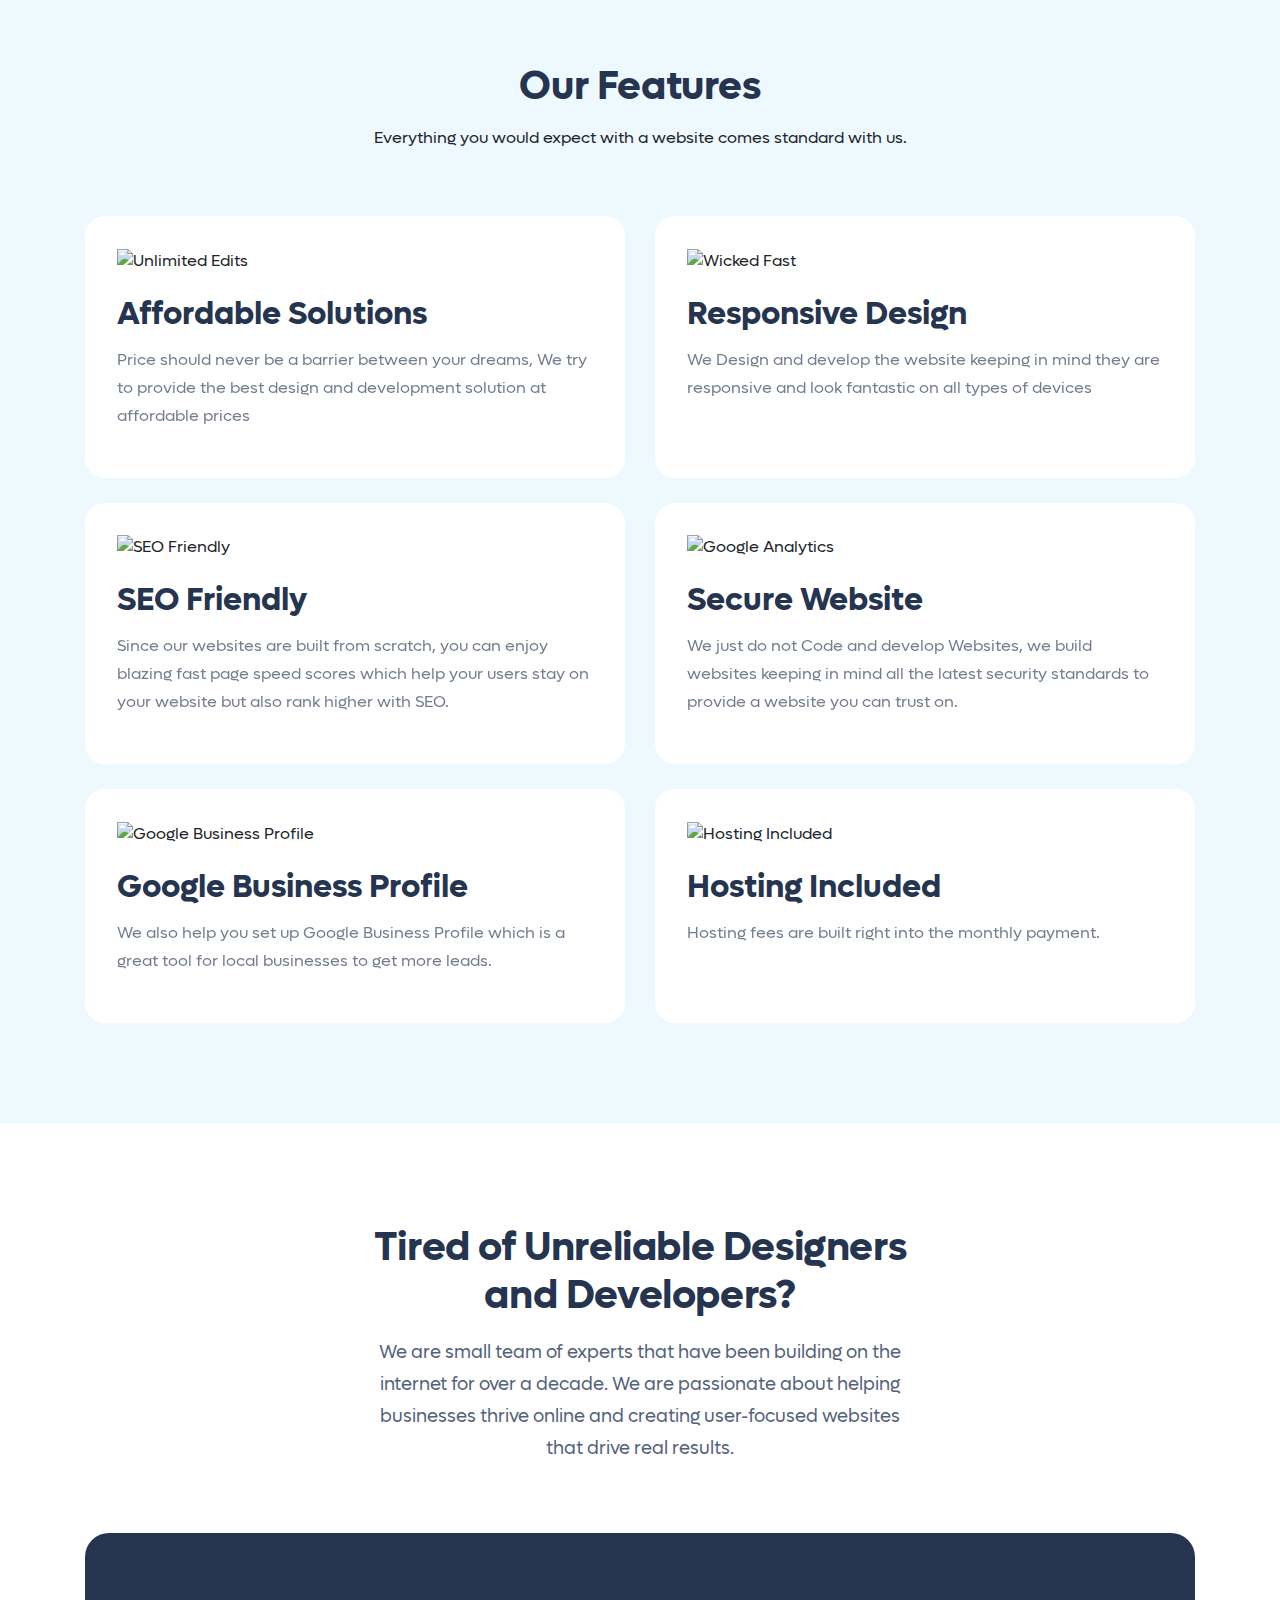
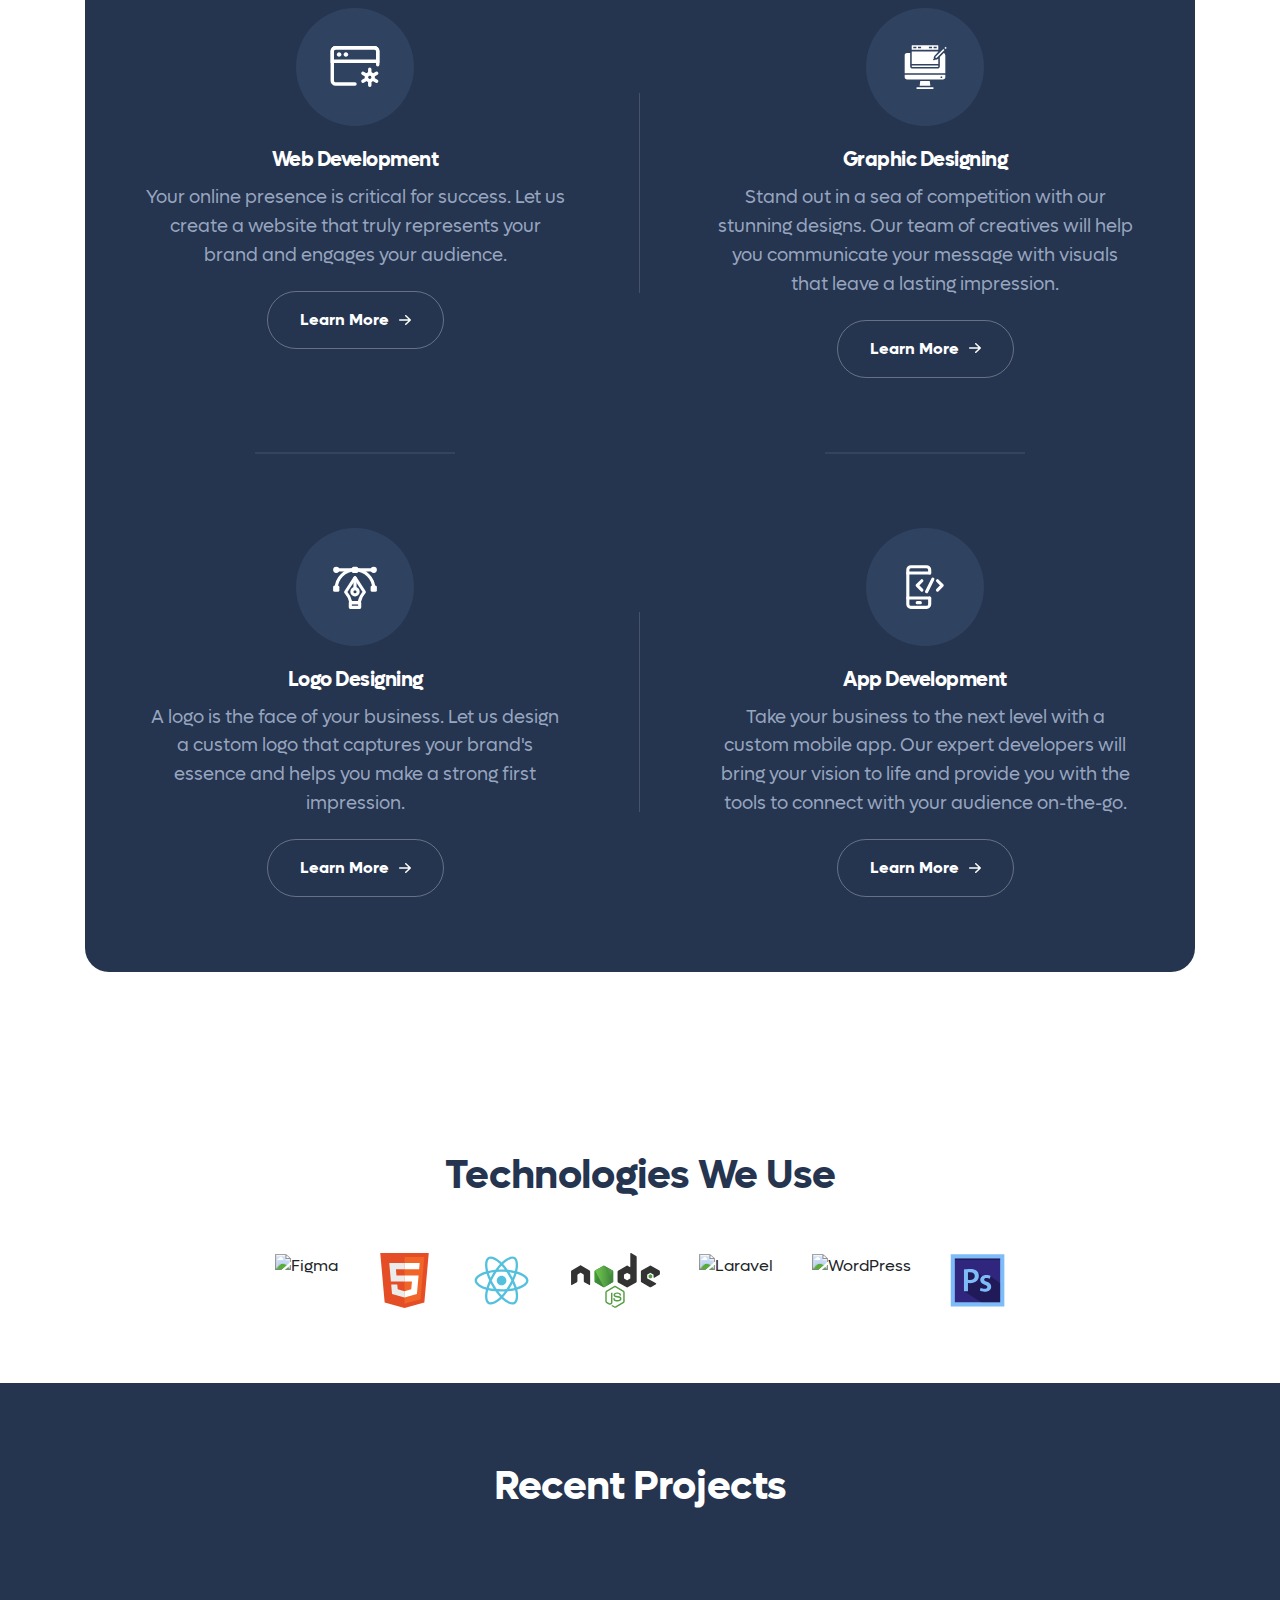
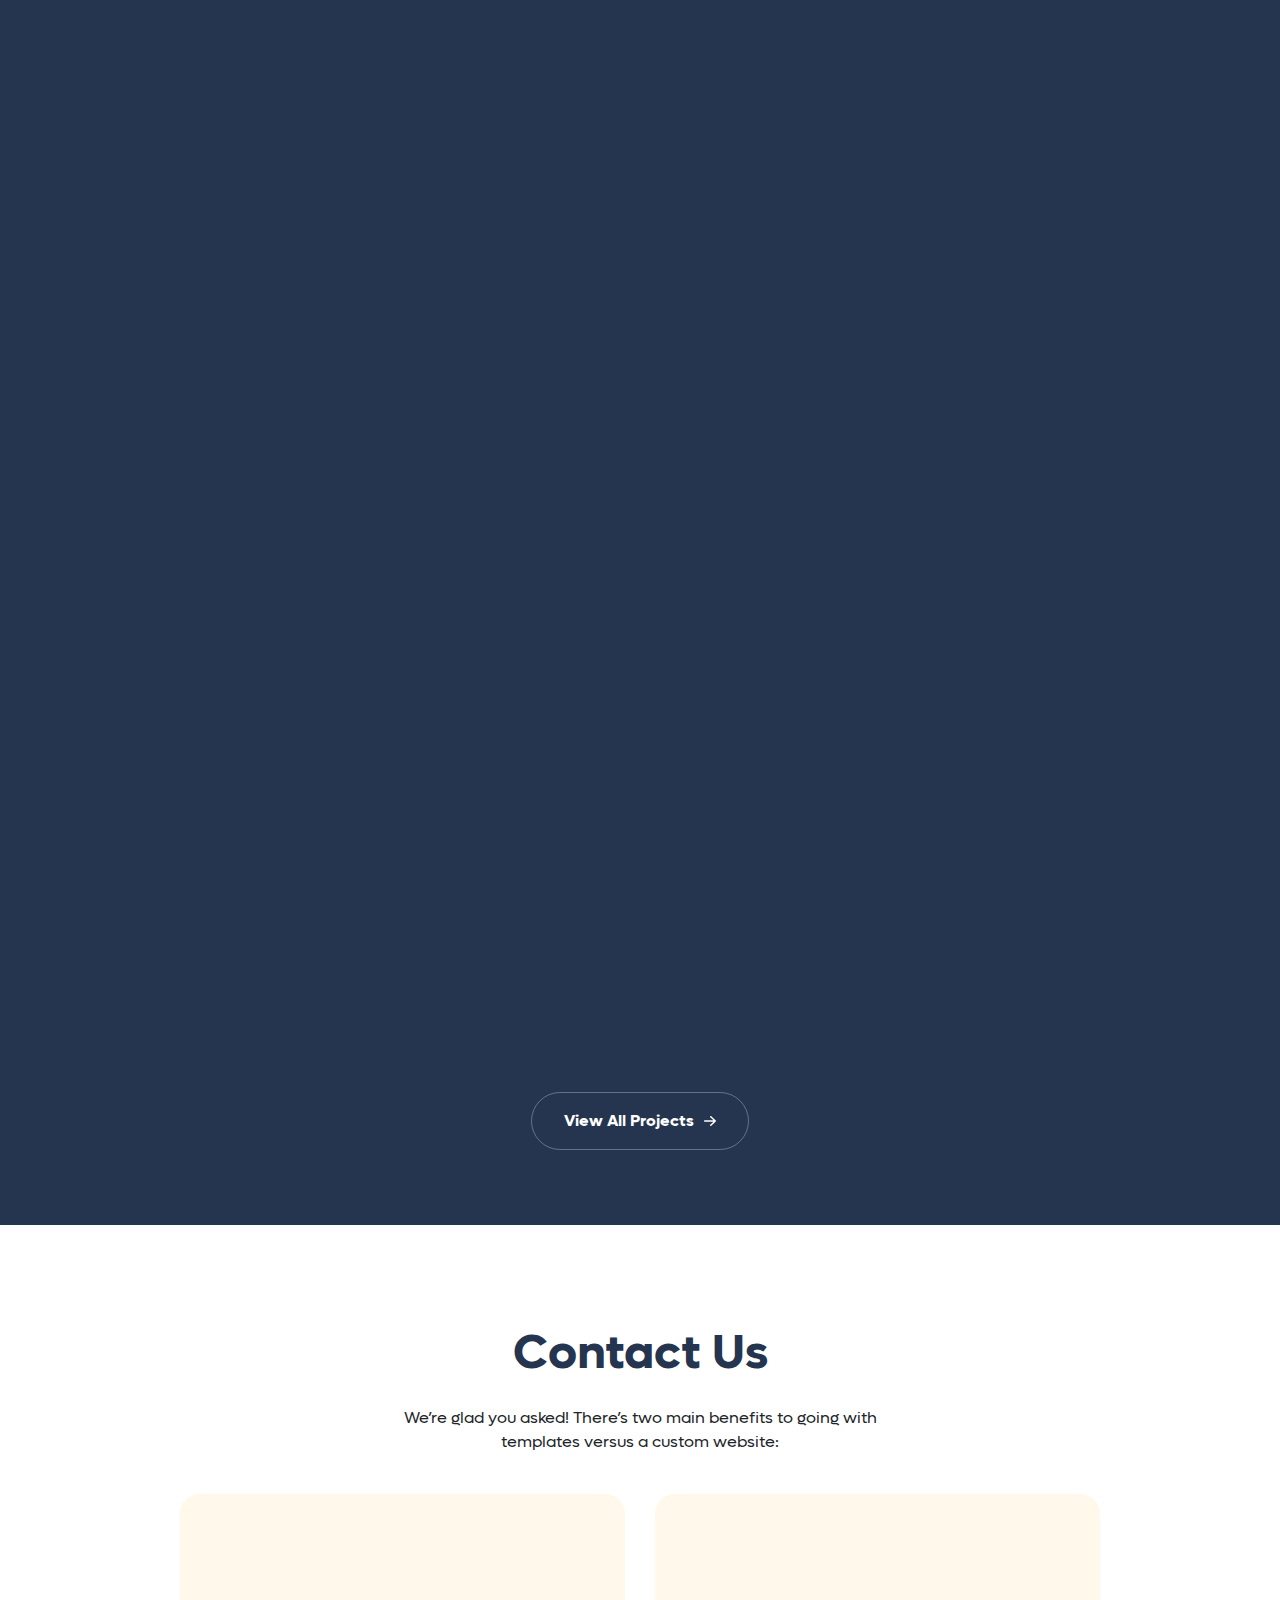
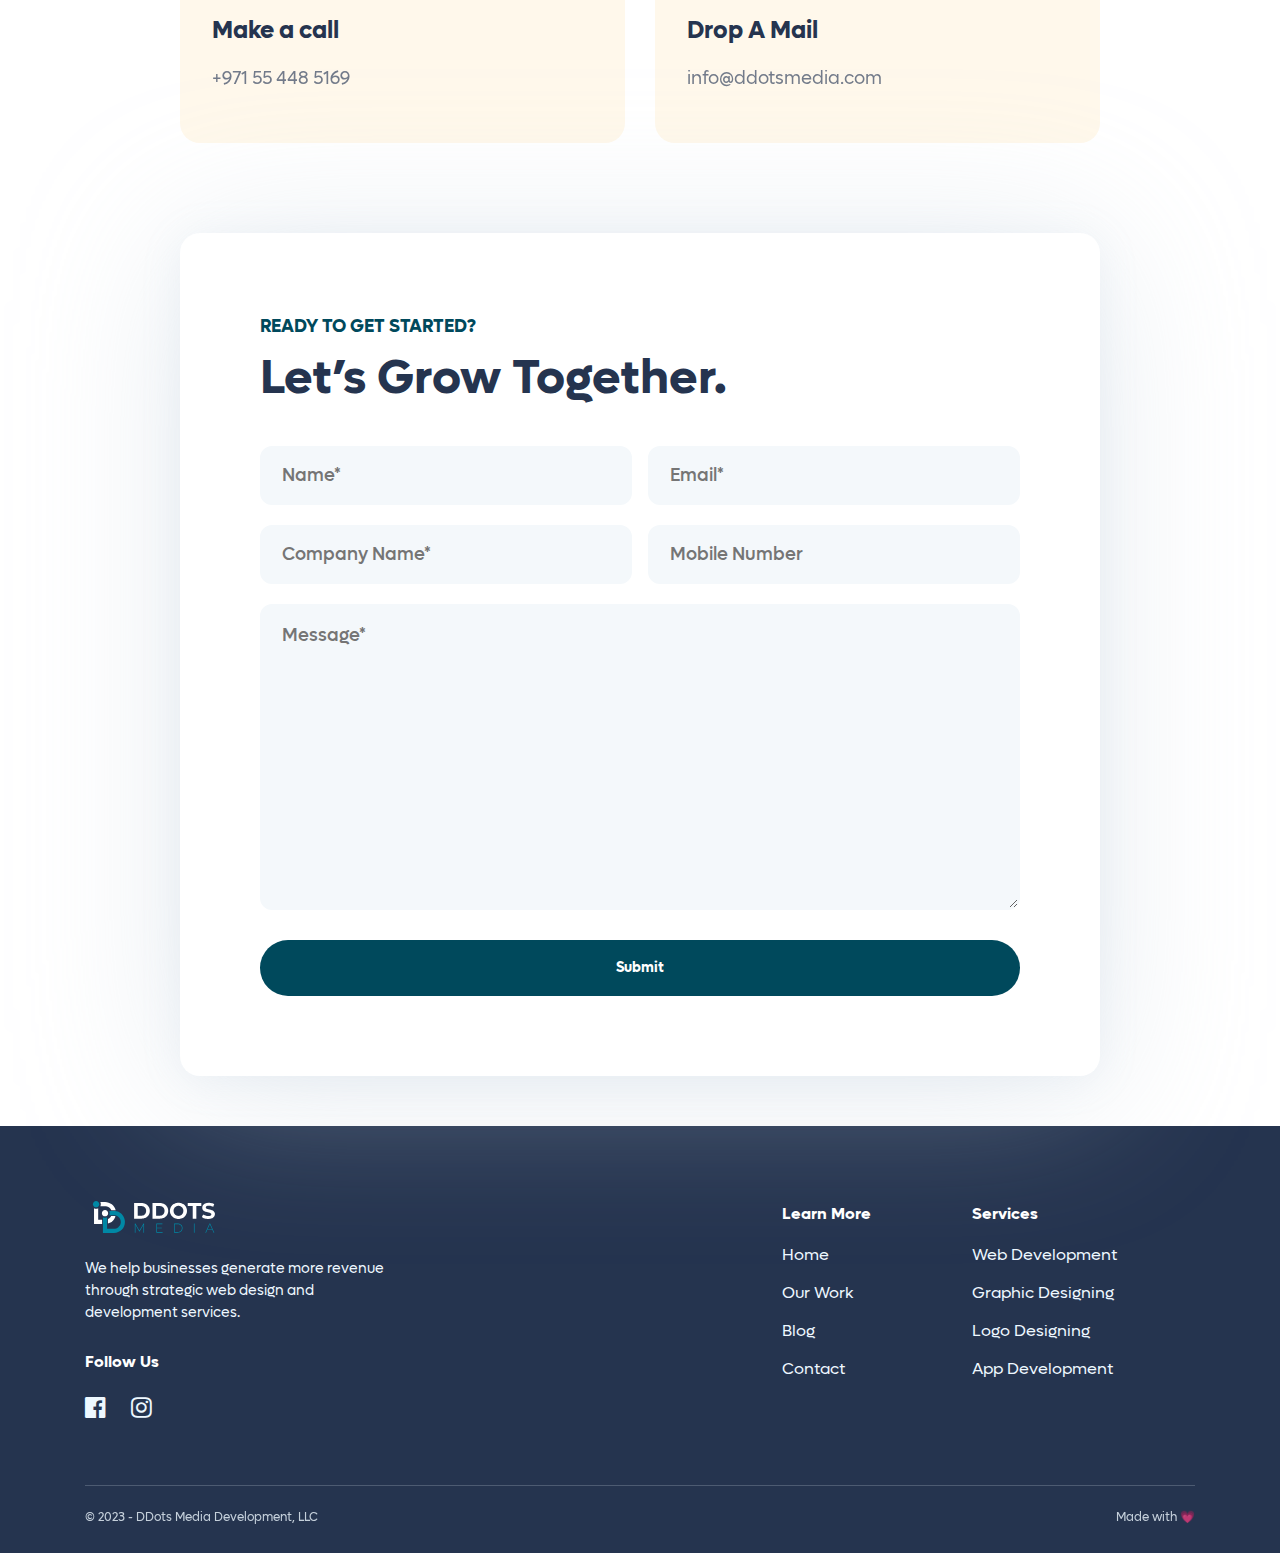
==== commit 30ca5c61: "about section updated" ====
--- a/index.html
+++ b/index.html
@@ -273,7 +273,16 @@
 
     <section class="image-text-block" id="about">
         <div class="container">
-            <div class="row">
+            <div class="row flex-column-reverse flex-md-row">
+
+
+                <div class="col-lg-6">
+                    <div class="about__img">
+                        <img src="assets/images/about-img-2.svg" alt="">
+                    </div>
+                </div>
+
+
                 <div class="content-wrapper col-lg-6 px-5 align-self-center text-wrapper">
                     <h2>About us</h2>
                     <p>DDots Media is a full-service digital agency that specializes in creating and executing
@@ -301,12 +310,6 @@
                                 alt="Arrow Right" /></noscript></a> -->
 
                 </div><!-- end .col-lg-6 -->
-
-                <div class="col-lg-6">
-                    <div class="about__img">
-                        <img src="https://ddots.netlify.app/assets/img/about4.png" alt="">
-                    </div>
-                </div>
 
 
 
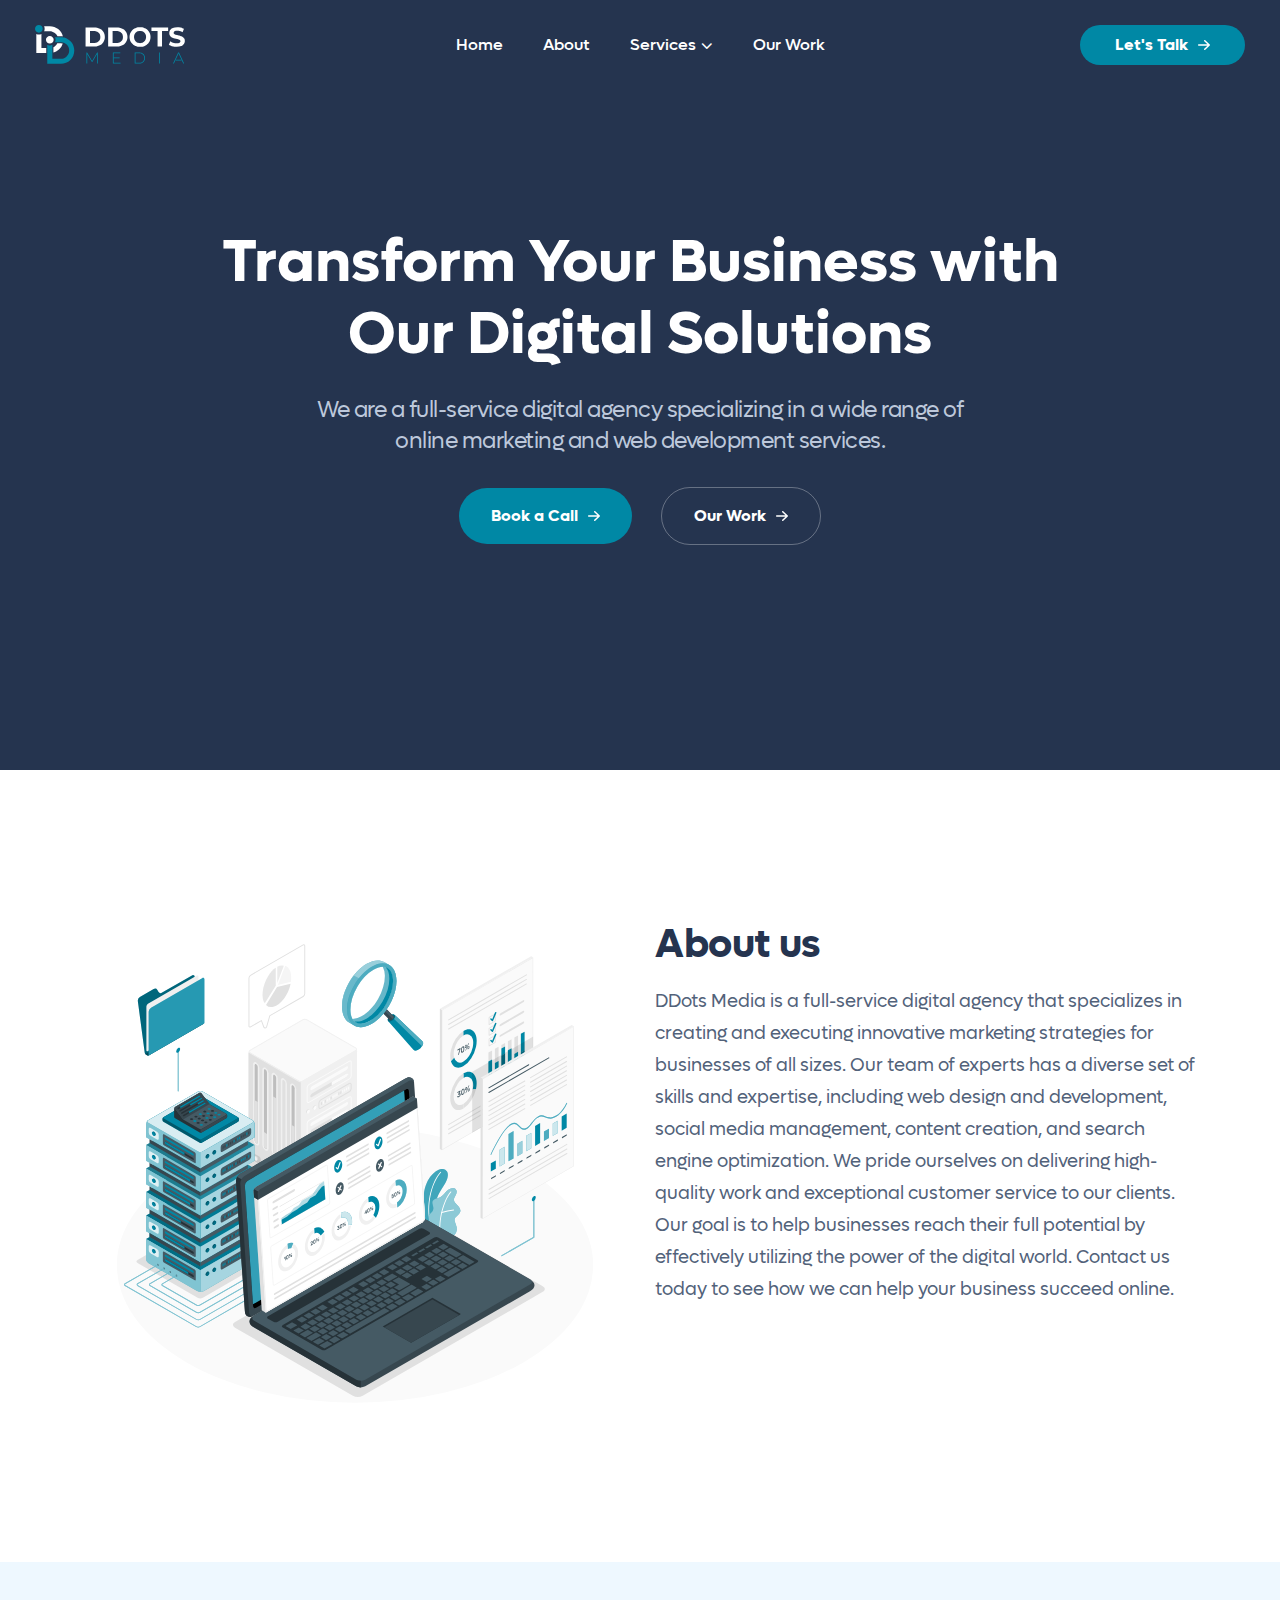
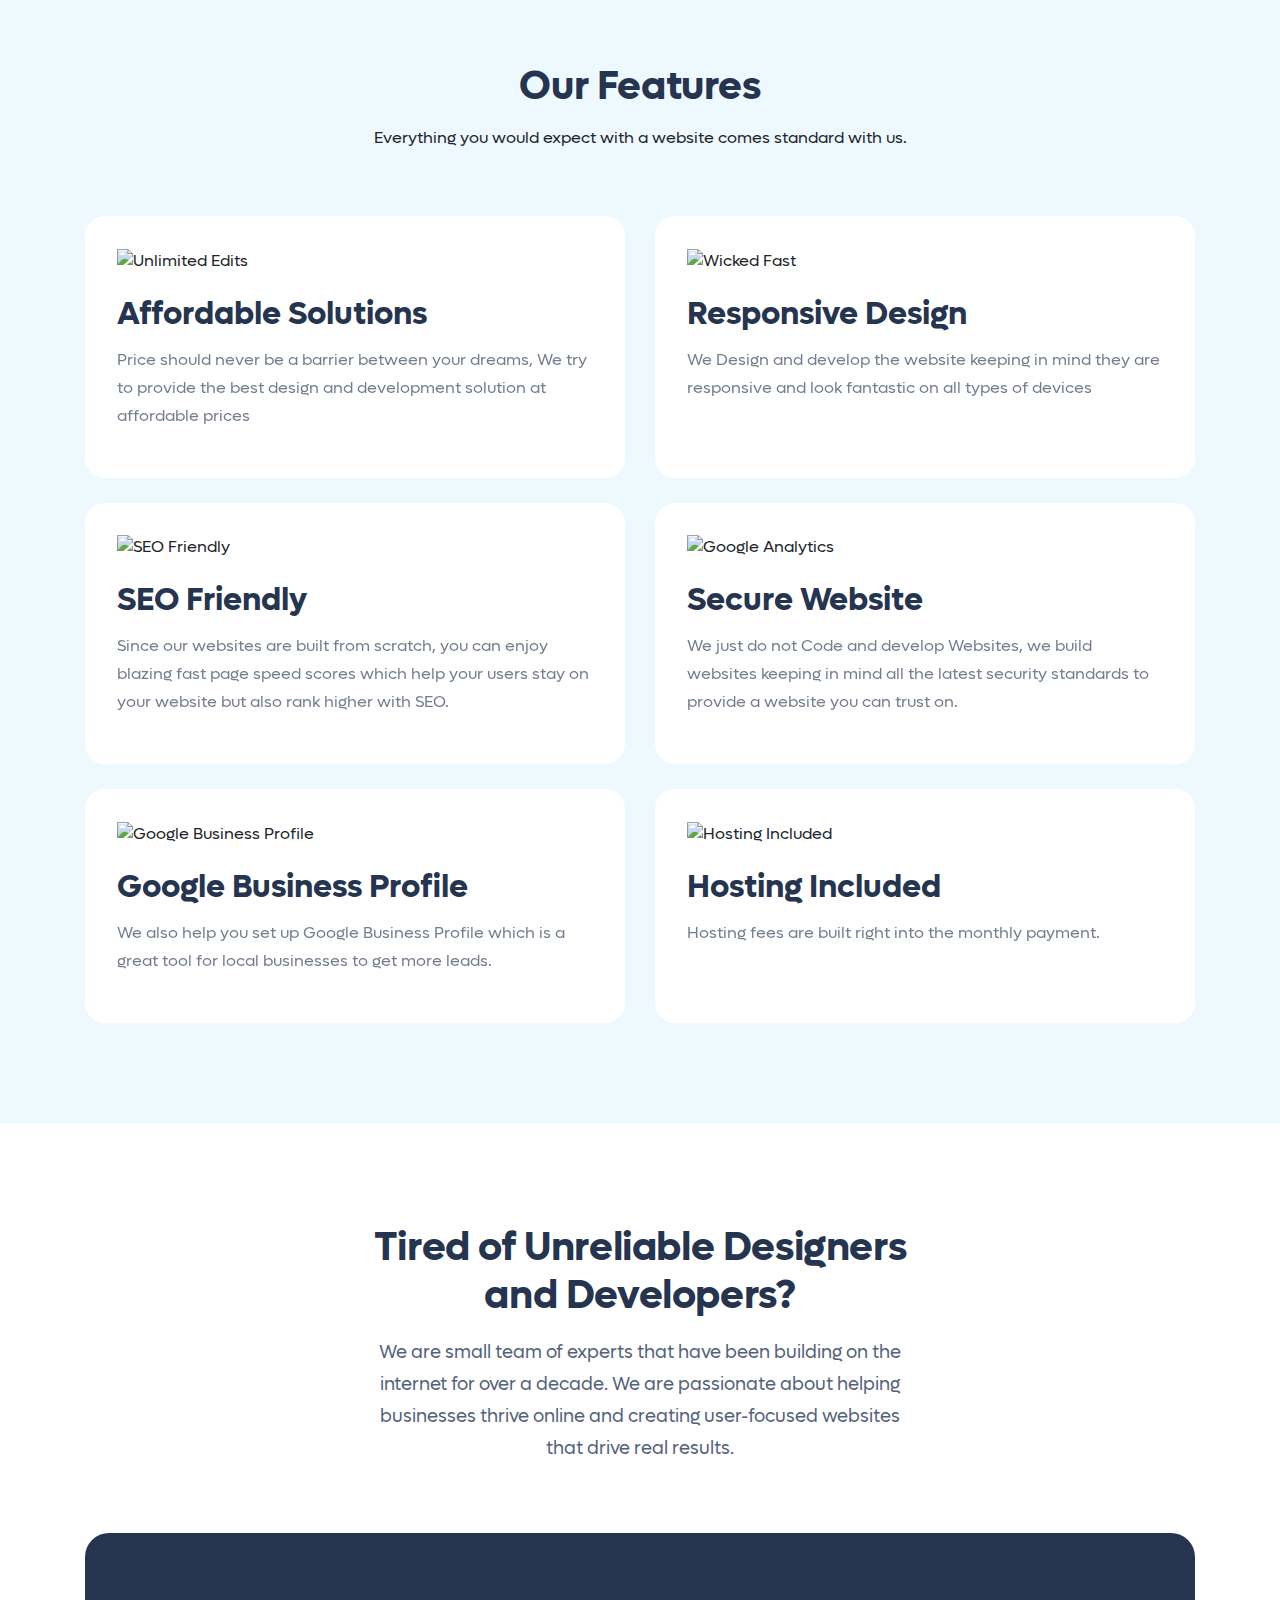
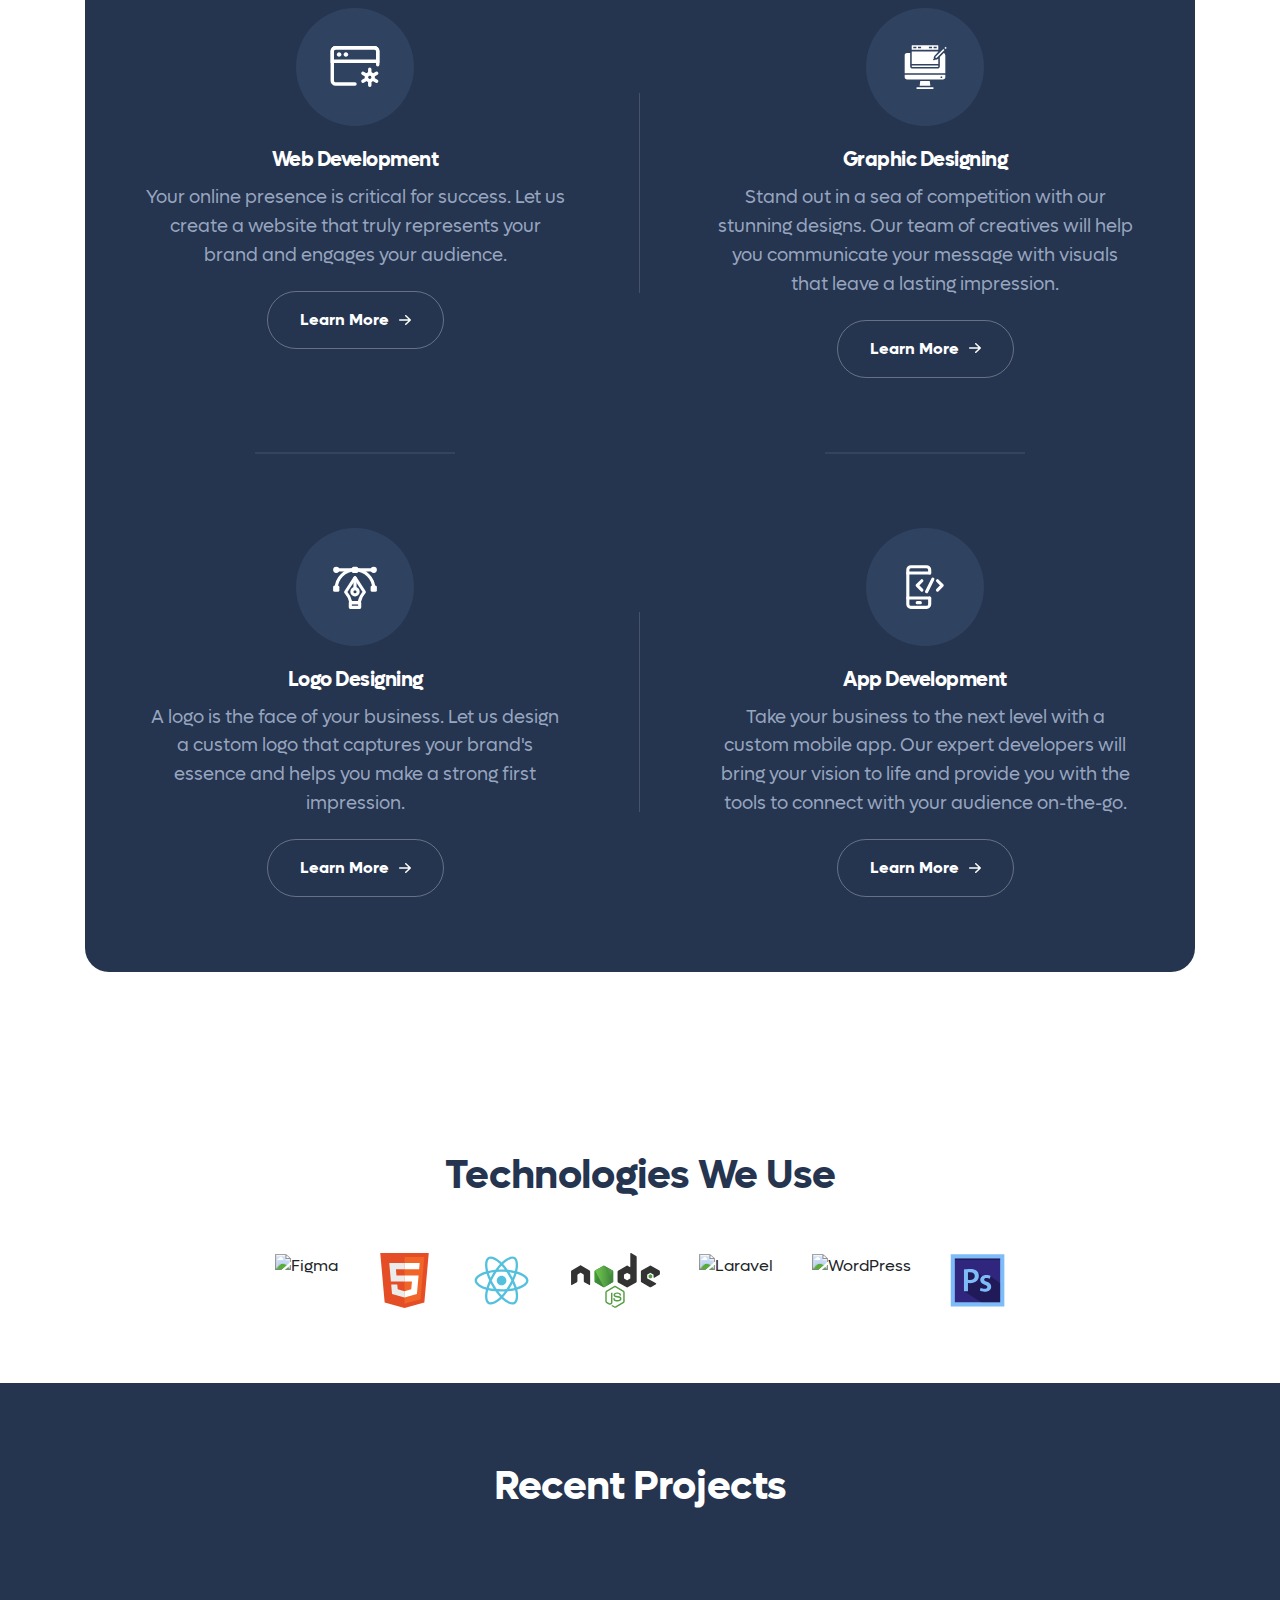
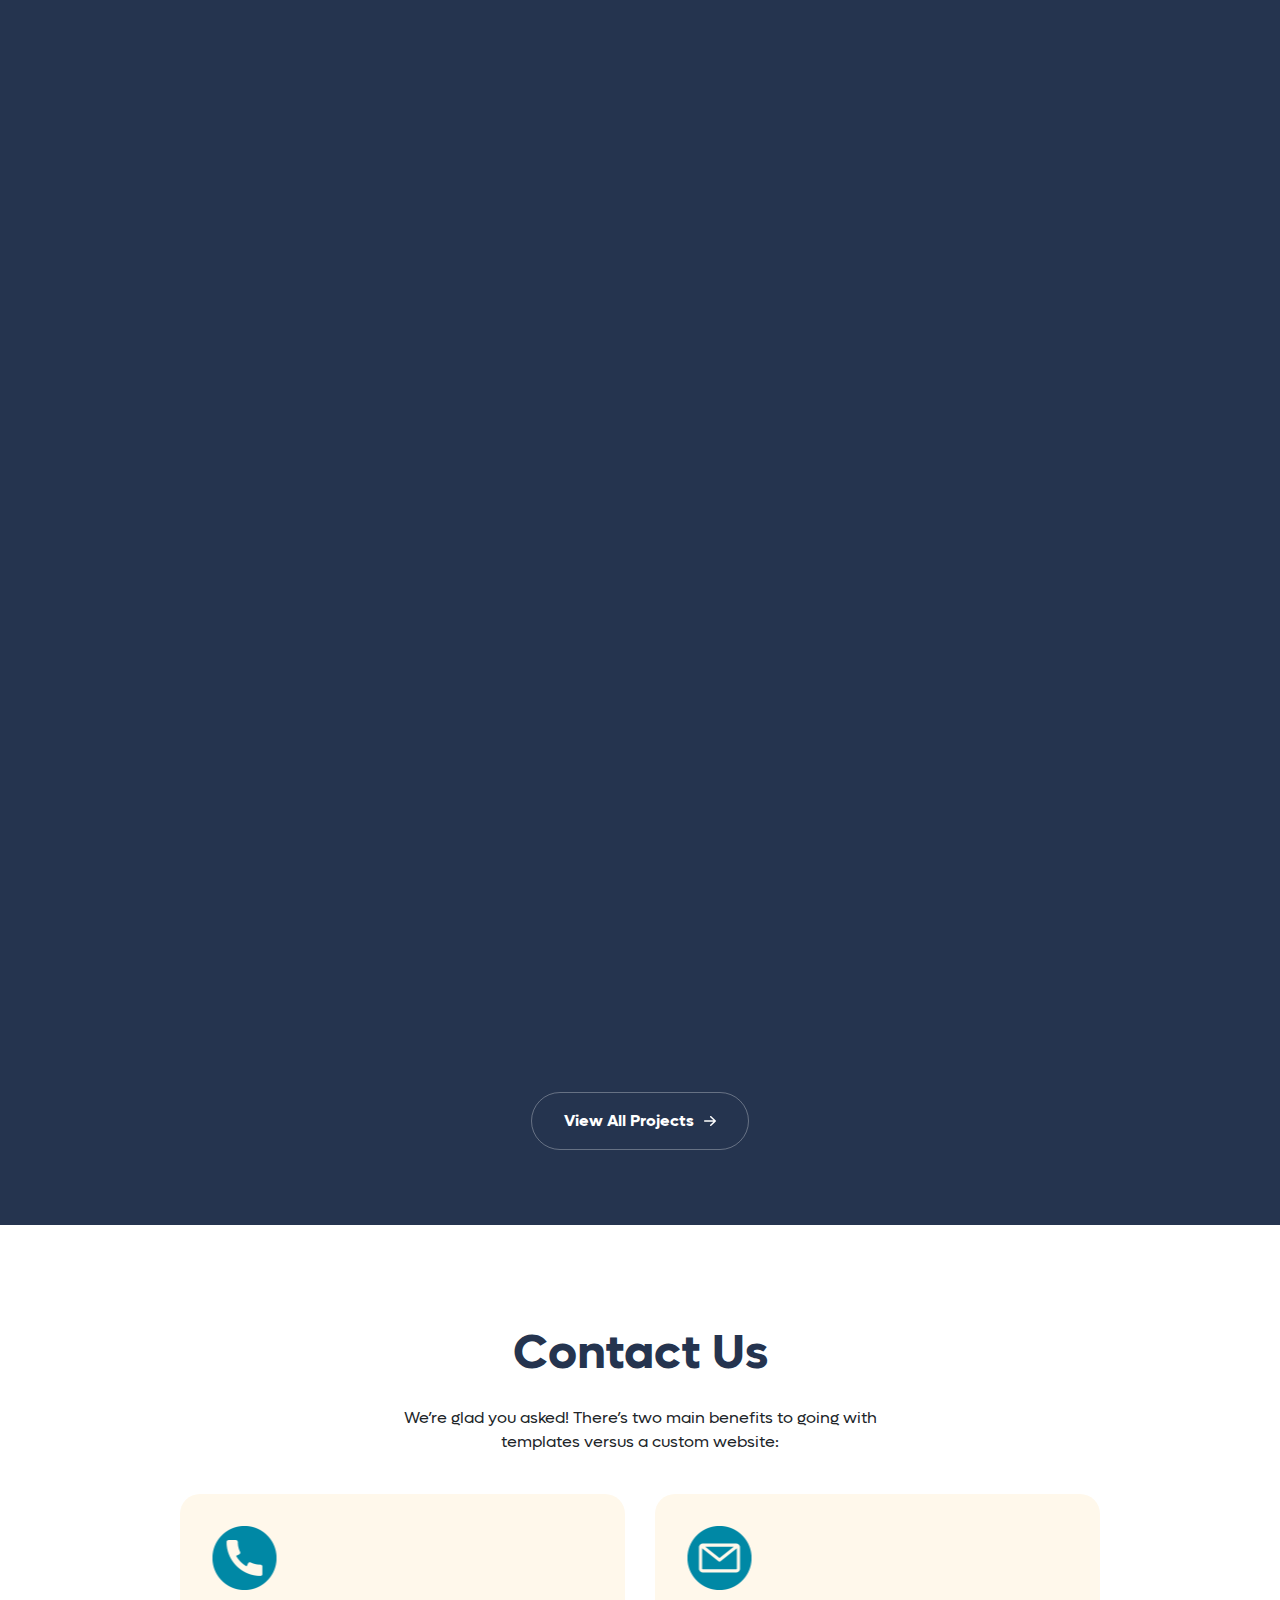
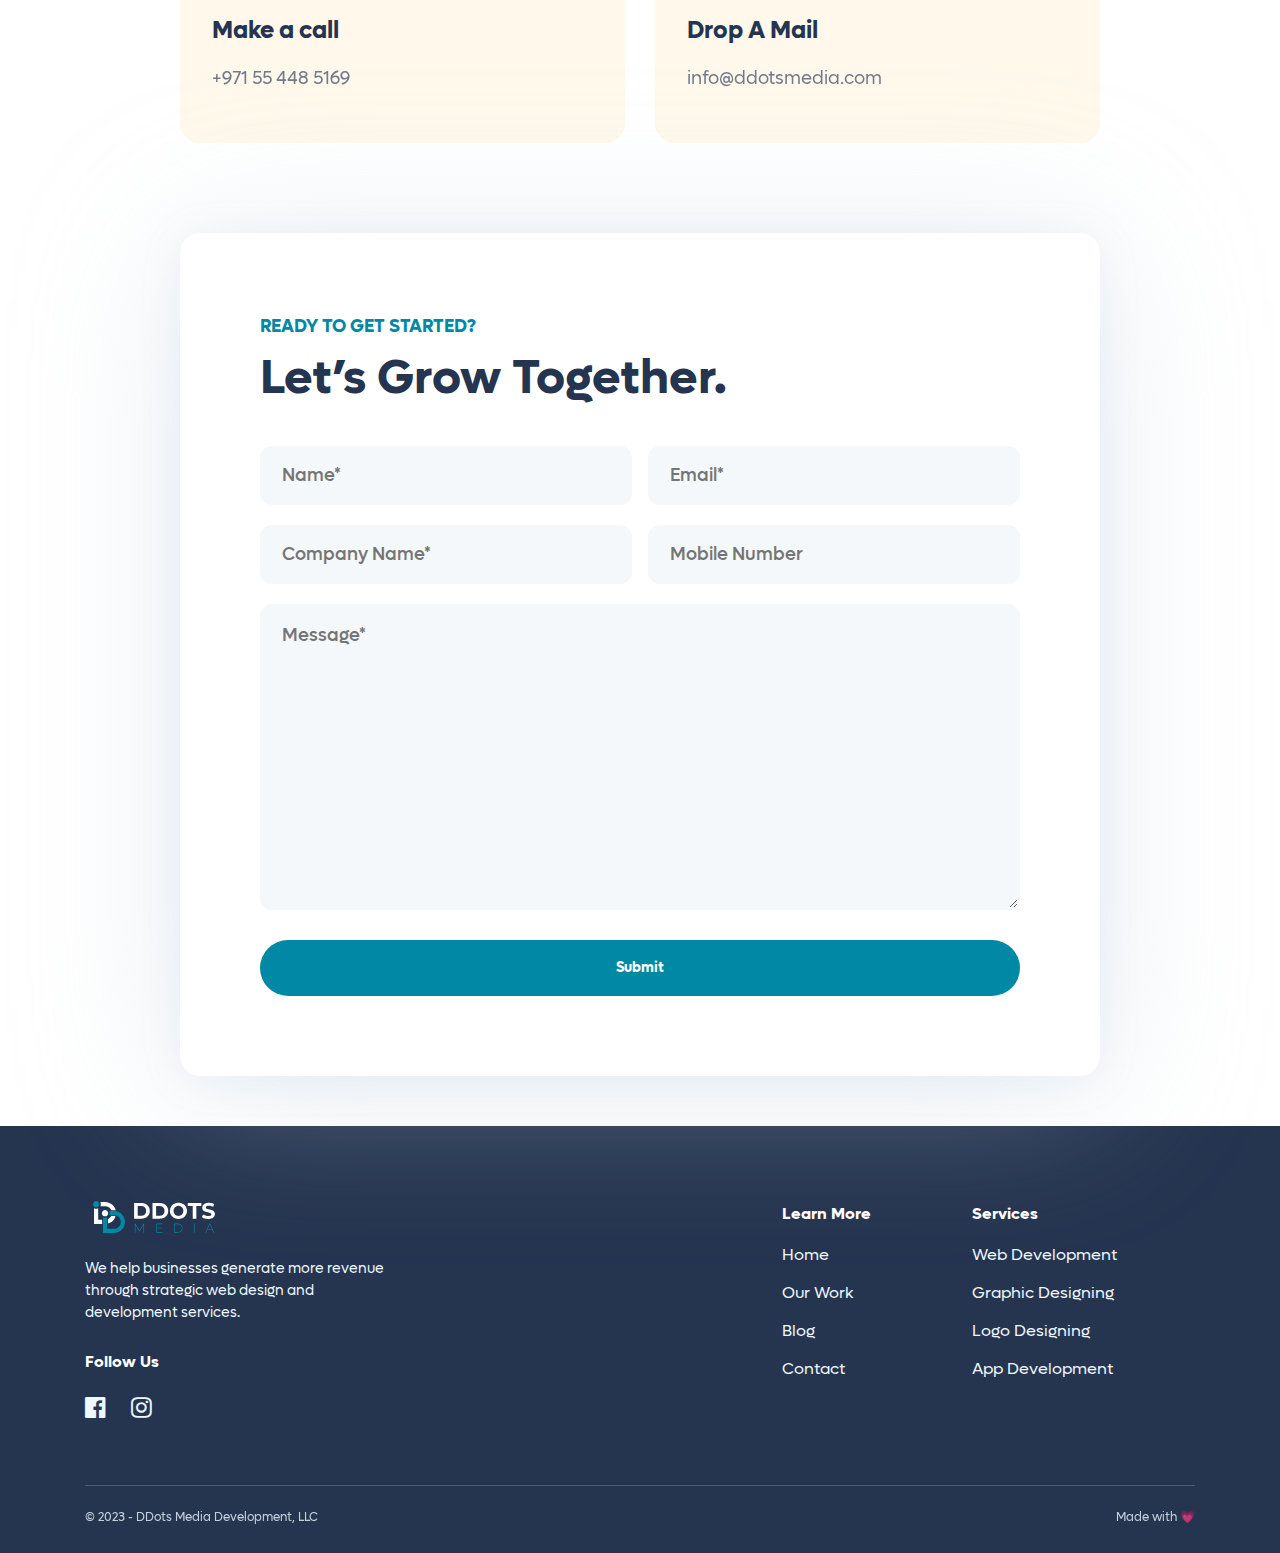
==== commit 1a1f4b5d: "update" ====
--- a/index.html
+++ b/index.html
@@ -278,7 +278,7 @@
 
                 <div class="col-lg-6">
                     <div class="about__img">
-                        <img src="assets/images/about-img-2.svg" alt="">
+                        <img src="assets/images/about-img-4.svg" alt="">
                     </div>
                 </div>
 
@@ -886,16 +886,20 @@
                         <div class="col-lg-6">
                             <div class="wrapper">
                                 <img width="65" height="64" decoding="async" alt="Time"
-                                    src="assets/icons/telephone.png" />
+                                    src="assets/icons/telephone.svg" />
                                 <h3>Make a call</h3>
-                                <p> +971 55 448 5169</p>
+                                <a href="tel:+9171554485169">
+                                    <p> +971 55 448 5169</p>
+                                </a>
                             </div><!-- end .time-wrapper -->
                         </div><!-- end .col-lg-6 -->
                         <div class="col-lg-6">
                             <div class="wrapper">
-                                <img width="65" height="64" decoding="async" alt="Money" src="assets/icons/email.png" />
+                                <img width="65" height="64" decoding="async" alt="Money" src="assets/icons/email.svg" />
                                 <h3>Drop A Mail</h3>
-                                <p>info@ddotsmedia.com</p>
+                                <a href="mailto:info@ddotsmedia.com" target="_blank">
+                                    <p>info@ddotsmedia.com</p>
+                                </a>
                             </div><!-- end .money-wrapper -->
                         </div><!-- end .col-lg-6 -->
                     </div><!-- end .row -->
--- a/style.css
+++ b/style.css
@@ -2094,12 +2094,12 @@
 }
 
 .btn-primary {
-    background: #00495c;
+    background: #0088A5;
     color: #fff
 }
 
 .btn-primary:hover {
-    background: #2093d6;
+    background: #00495C;
     color: #fff
 }
 
@@ -2210,7 +2210,7 @@
 nav.navbar li a.nav-btn {
     font-family: Lufga-Bold;
     display: block;
-    background: #00495c;
+    background: #0088A5;
     border-radius: 21px;
     font-size: 16px;
     line-height: 20px;
@@ -2221,7 +2221,7 @@
 
 nav.navbar li a.nav-btn:hover {
     text-decoration: none;
-    background: #2093d6 !important;
+    background: #00495C !important;
     color: #fff !important;
     opacity: 1
 }
@@ -2267,12 +2267,12 @@
 }
 
 nav.navbar.sticky-nav li a.nav-btn {
-    background: #00495c;
+    background: #0088A5;
     color: #fff !important
 }
 
 nav.navbar.sticky-nav li a.nav-btn:hover {
-    background: #00495c;
+    background: #0088A5;
     opacity: .9
 }
 
@@ -2312,7 +2312,7 @@
 .navbar-nav .dropdown-menu .dropdown-item {
     align-items: center;
     padding: 0 !important;
-    color: #00495c !important;
+    color: #0088A5 !important;
     background: 0 0 !important;
     display: flex
 }
@@ -2659,7 +2659,7 @@
     font-size: 16px;
     line-height: 24px;
     letter-spacing: .2px;
-    color: #00495c
+    color: #0088A5
 }
 
 .recent-posts a.read-more img {
@@ -2707,7 +2707,7 @@
 }
 
 .testimonials h2 span {
-    color: #00495c;
+    color: #0088A5;
     position: relative
 }
 
@@ -2799,7 +2799,7 @@
 .testimonial-slider .slide .meta a {
     font-size: 16px;
     line-height: 22px;
-    color: #00495c
+    color: #0088A5
 }
 
 .testimonial-slider .slide .meta {
@@ -2837,7 +2837,7 @@
 }
 
 .testimonial-slider .slick-dots li.slick-active button {
-    background: #00495c
+    background: #0088A5
 }
 
 .testimonials .slider .slick-dots {
@@ -2894,7 +2894,7 @@
 }
 
 .pdf-intro .slick-dots li.slick-active button {
-    background: #00495c
+    background: #0088A5
 }
 
 .seo-results .results-slider .slick-prev {
@@ -3124,7 +3124,7 @@
     font-family: Lufga-Bold;
     font-size: 18px;
     text-transform: uppercase;
-    color: #00495c
+    color: #0088A5
 }
 
 .new-cta h2 {
@@ -3208,7 +3208,7 @@
 }
 
 .page-header h1 span {
-    color: #00495c
+    color: #0088A5
 }
 
 .page-header p {
@@ -3265,7 +3265,7 @@
 
 .gform_wrapper .gform_fields input:focus,
 .gform_wrapper .gform_fields textarea:focus {
-    border: 2px solid #00495c
+    border: 2px solid #0088A5
 }
 
 .gform_wrapper .gform_footer {
@@ -3279,7 +3279,7 @@
 
 .gform_wrapper .gform_footer .button {
     font-family: Lufga-Bold;
-    background: #00495c;
+    background: #0088A5;
     color: #fff !important;
     padding: 16px 30px !important;
     border-radius: 37px;
@@ -3394,7 +3394,7 @@
 }
 
 h2.section-title span {
-    color: #00495c
+    color: #0088A5
 }
 
 .section-description p {
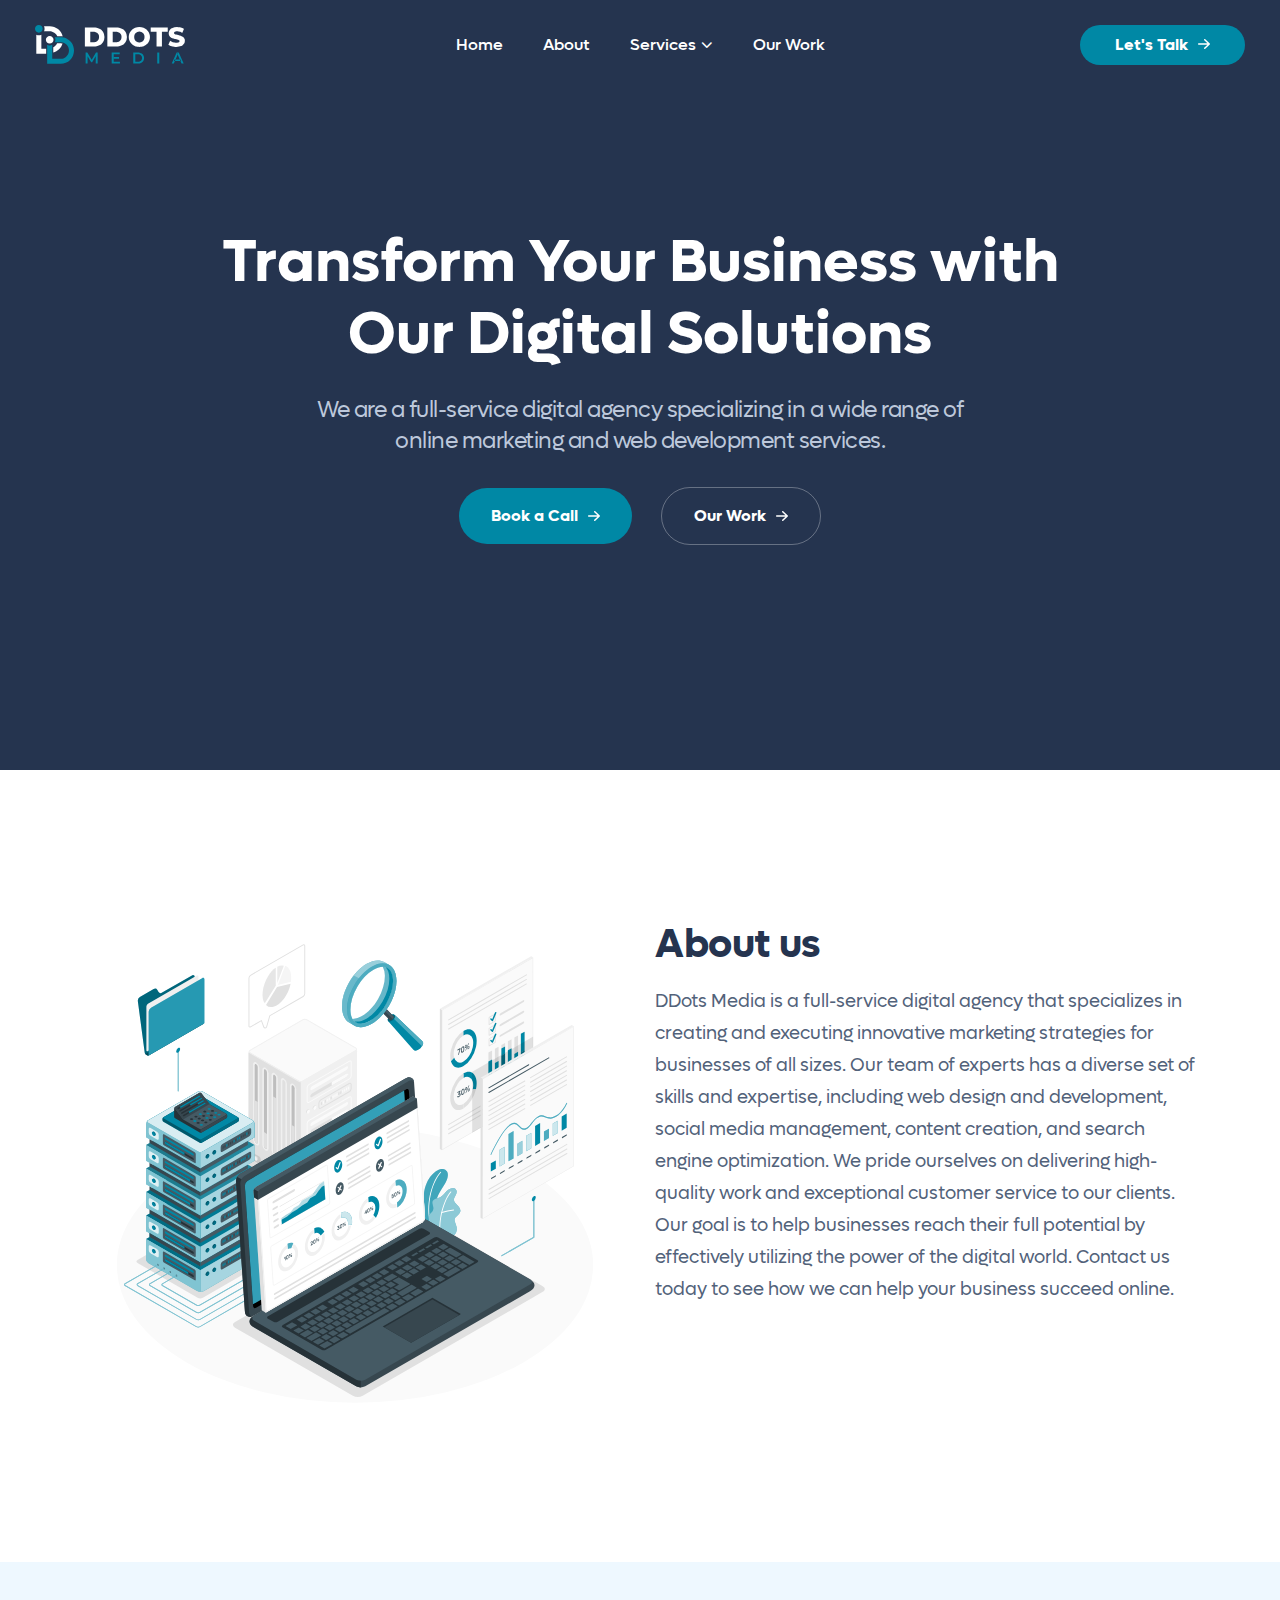
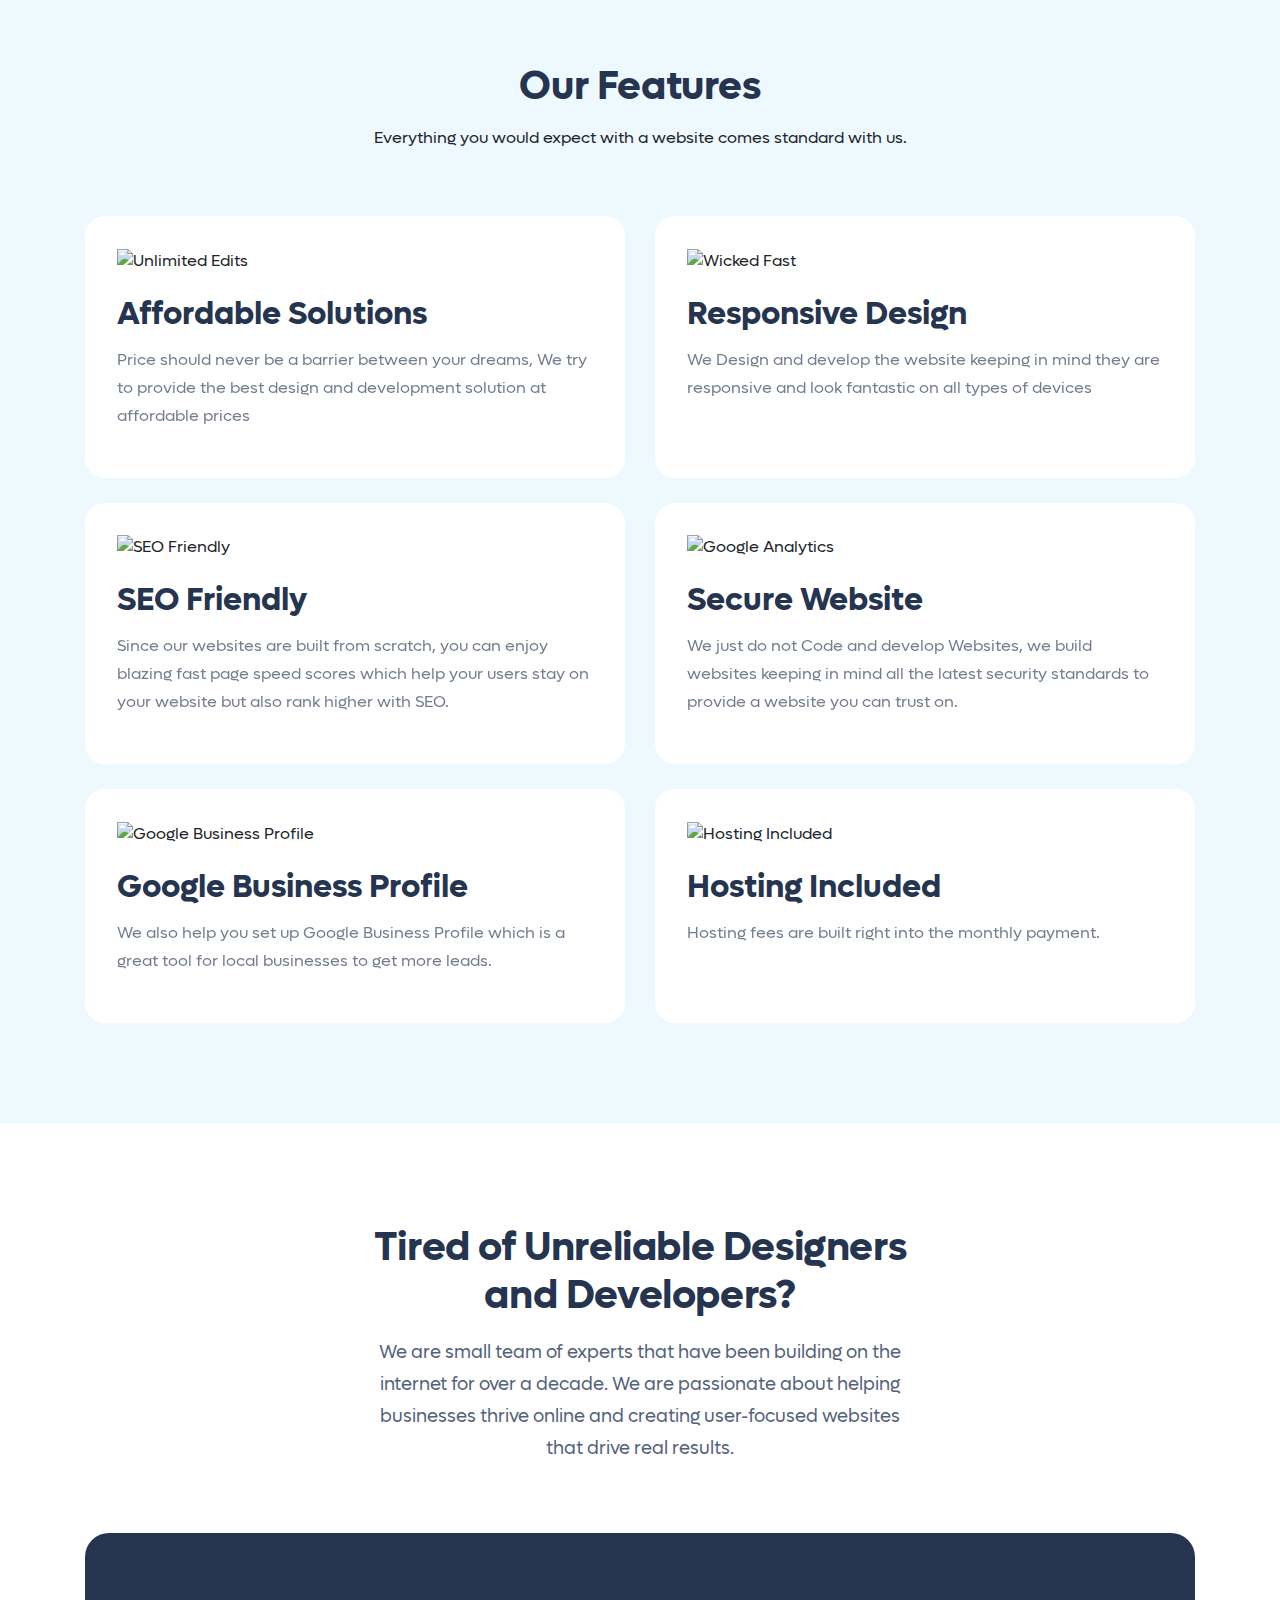
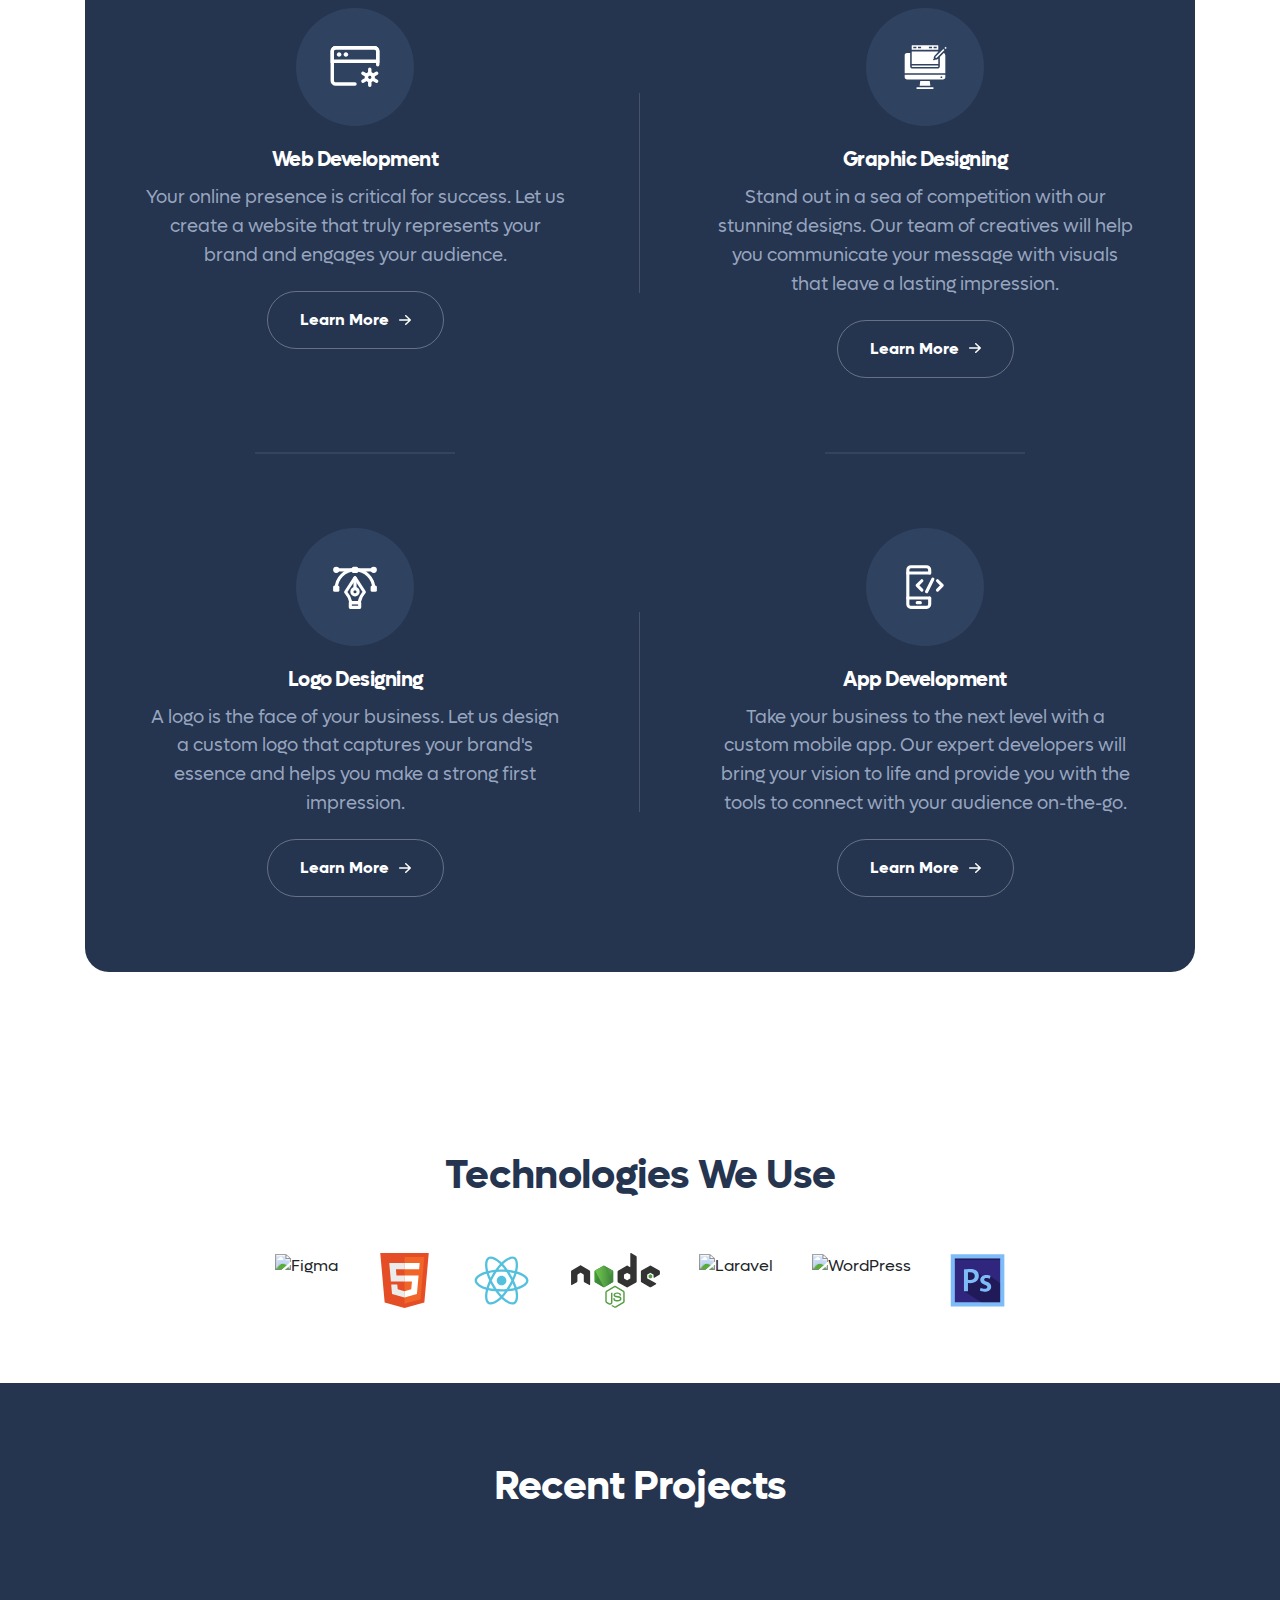
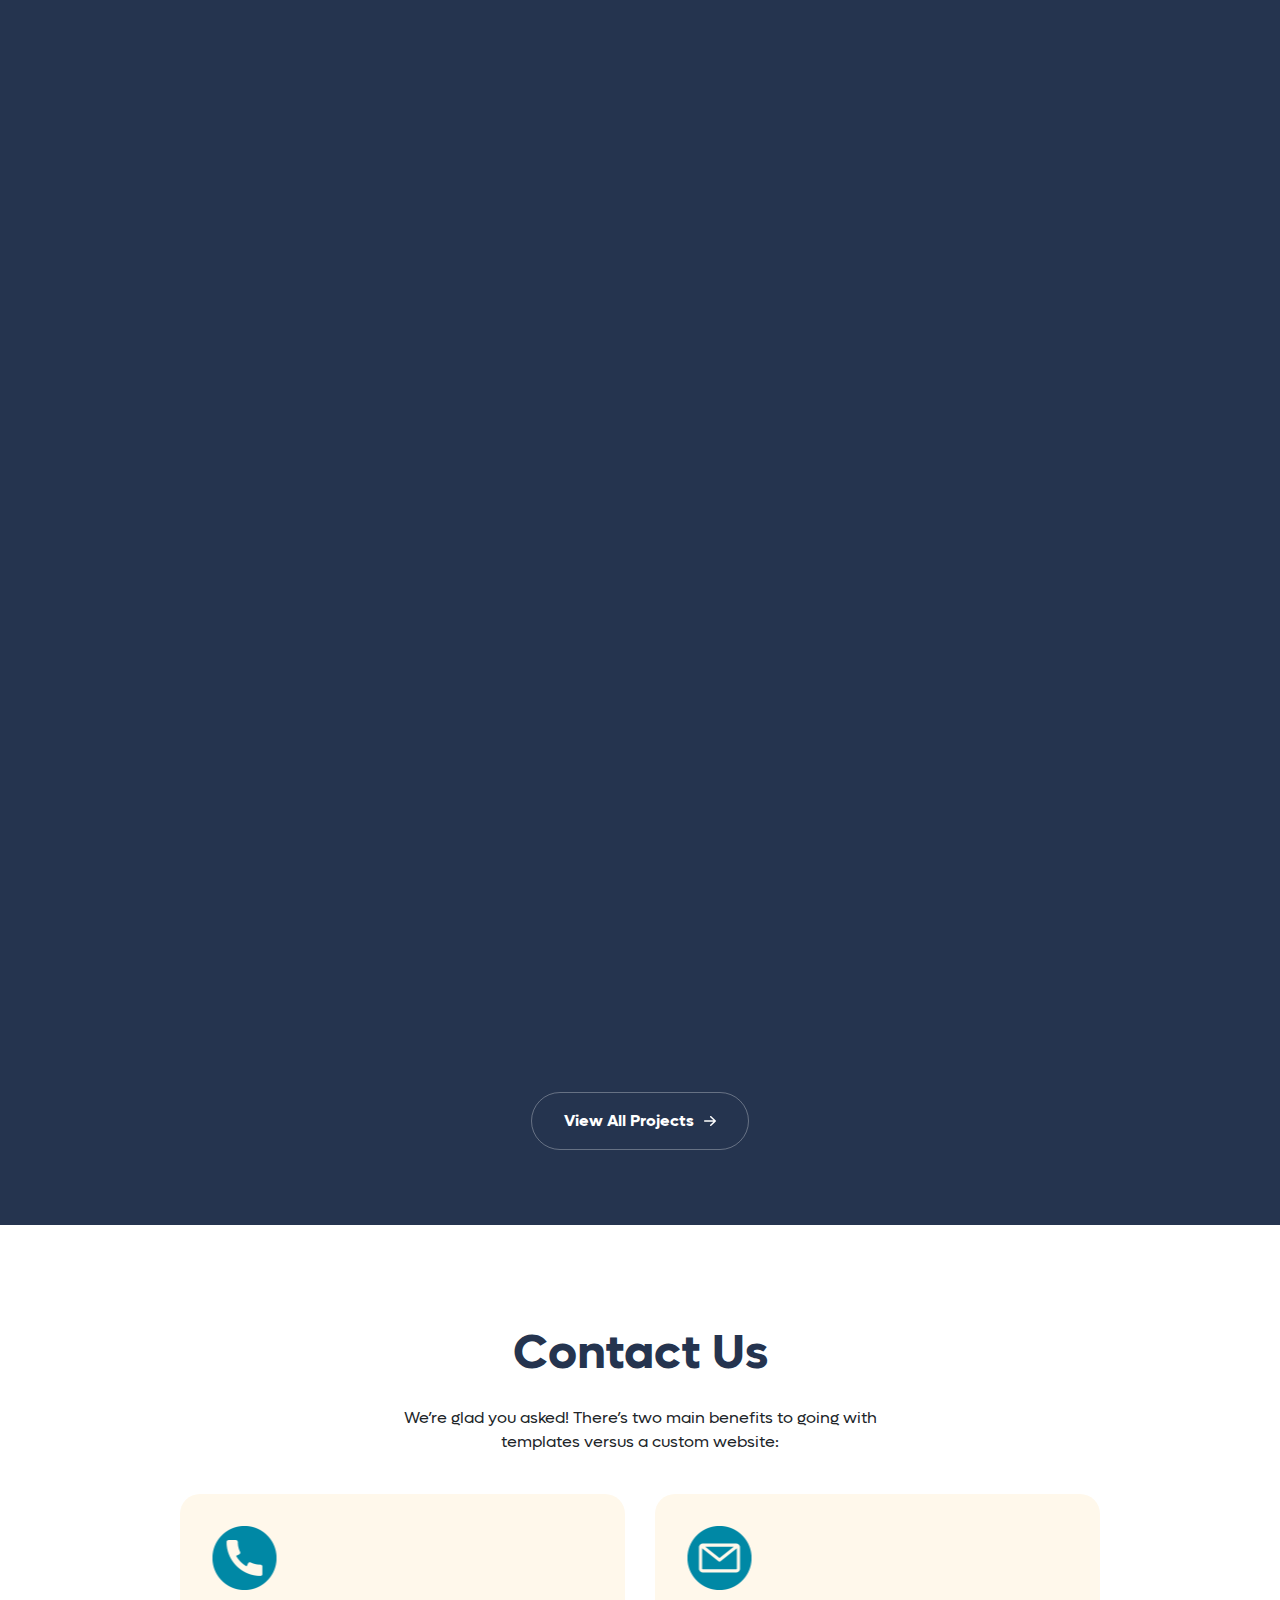
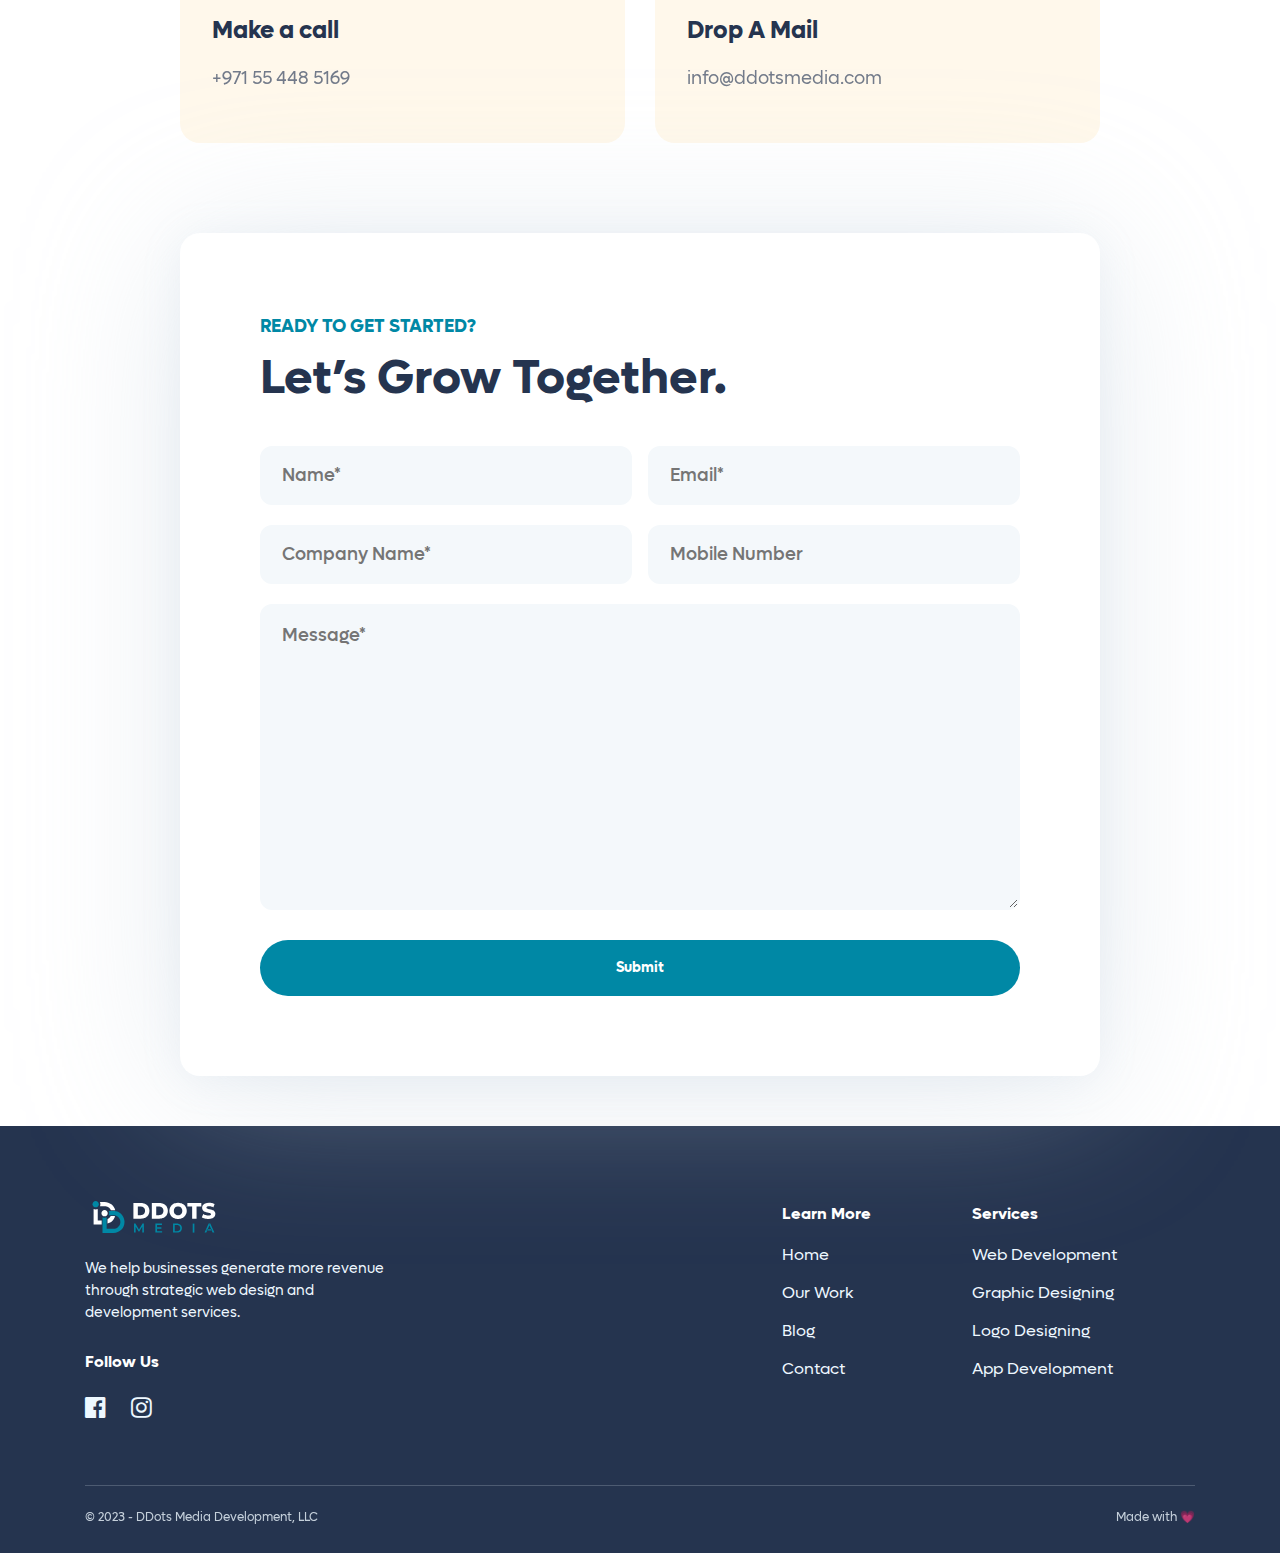
==== commit d082520d: "logo updated" ====
--- a/index.html
+++ b/index.html
@@ -26,7 +26,7 @@
         including web design and development, social media management, content creation, 
         and search engine optimization. Contact us today to see how we can help your 
         business succeed online.">
-    <meta property="og:image" content="https://ddotsmedia.com/assets/images/ddots_new_logo.svg">
+    <meta property="og:image" content="https://ddotsmedia.com/assets/images/logo_bold.svg">
     <meta property="og:url" content="https://ddotsmedia.com">
     <meta property="og:type" content="website">
 
@@ -45,7 +45,7 @@
         <div class="container-fluid">
 
             <a href="index.html" class="navbar-brand d-flex"><img width="138" height="32"
-                    src="assets/images/ddots_logo_white.svg" alt="DDots Media | Digital Solution" /></a>
+                    src="assets/images/logo_bold-white.svg" alt="DDots Media | Digital Solution" /></a>
 
             <button class="navbar-toggler" type="button" data-toggle="collapse" data-target="#collapsingNavbar">
                 <span class="navbar-toggler-icon"></span>
@@ -53,7 +53,7 @@
             <div class="navbar-collapse collapse w-100" id="collapsingNavbar">
 
                 <a href="index.html" class="navbar-brand d-flex mr-auto"><img width="138" height="32"
-                        src="assets/images/ddots_logo_white.svg" alt="DDots Media | Digital Solution" /></a>
+                        src="assets/images/logo_bold-white.svg" alt="DDots Media | Digital Solution" /></a>
 
                 <button class="navbar-toggler navbar-toggler-close" type="button" data-toggle="collapse"
                     data-target="#collapsingNavbar">
@@ -135,7 +135,7 @@
         <div class="container-fluid">
 
             <a href="index.html" class="navbar-brand d-flex"><img width="138" height="32"
-                    src="assets/images/ddots_new_logo.svg" alt="DDots Media | Digital Solution" /></a>
+                    src="assets/images/logo_bold.svg" alt="DDots Media | Digital Solution" /></a>
 
             <button class="navbar-toggler" type="button" data-toggle="collapse" data-target="#collapsingNavbar2">
                 <span class="navbar-toggler-icon"></span>
@@ -144,7 +144,7 @@
             <div class="navbar-collapse collapse w-100" id="collapsingNavbar2">
 
                 <a href="index.html" class="navbar-brand d-flex mr-auto"><img width="138" height="32"
-                        src="assets/images/ddots_new_logo.svg" alt="DDots Media | Digital Solution" /></a>
+                        src="assets/images/logo_bold.svg" alt="DDots Media | Digital Solution" /></a>
 
                 <button class="navbar-toggler navbar-toggler-close" type="button" data-toggle="collapse"
                     data-target="#collapsingNavbar2">
@@ -1029,7 +1029,7 @@
 
                 <div class="col-lg-4 pr-lg-5">
                     <img width="138" height="32" alt="DDots Media | Digital Solution"
-                        src="assets/images/ddots_logo_white.svg" />
+                        src="assets/images/logo_bold-white.svg" />
                     <p>We help businesses generate more revenue through strategic web design and development services.
                     </p>
 
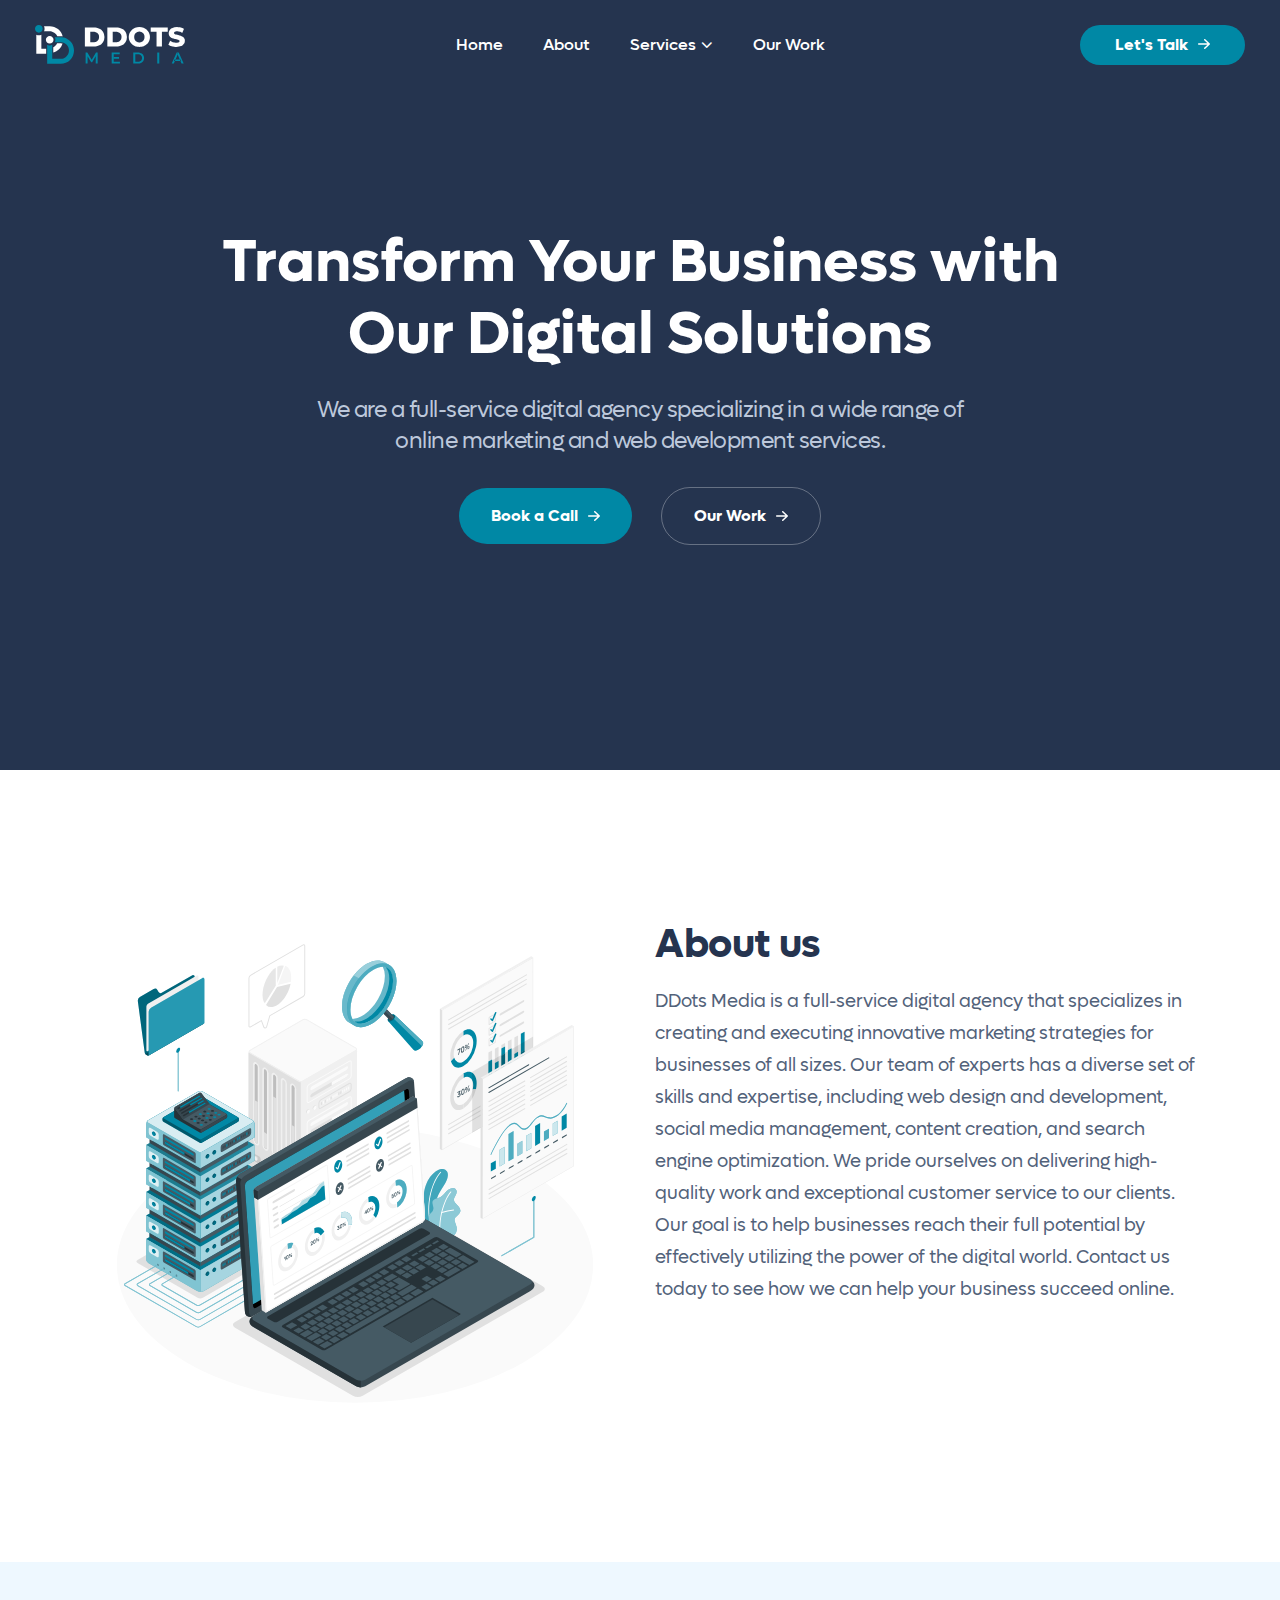
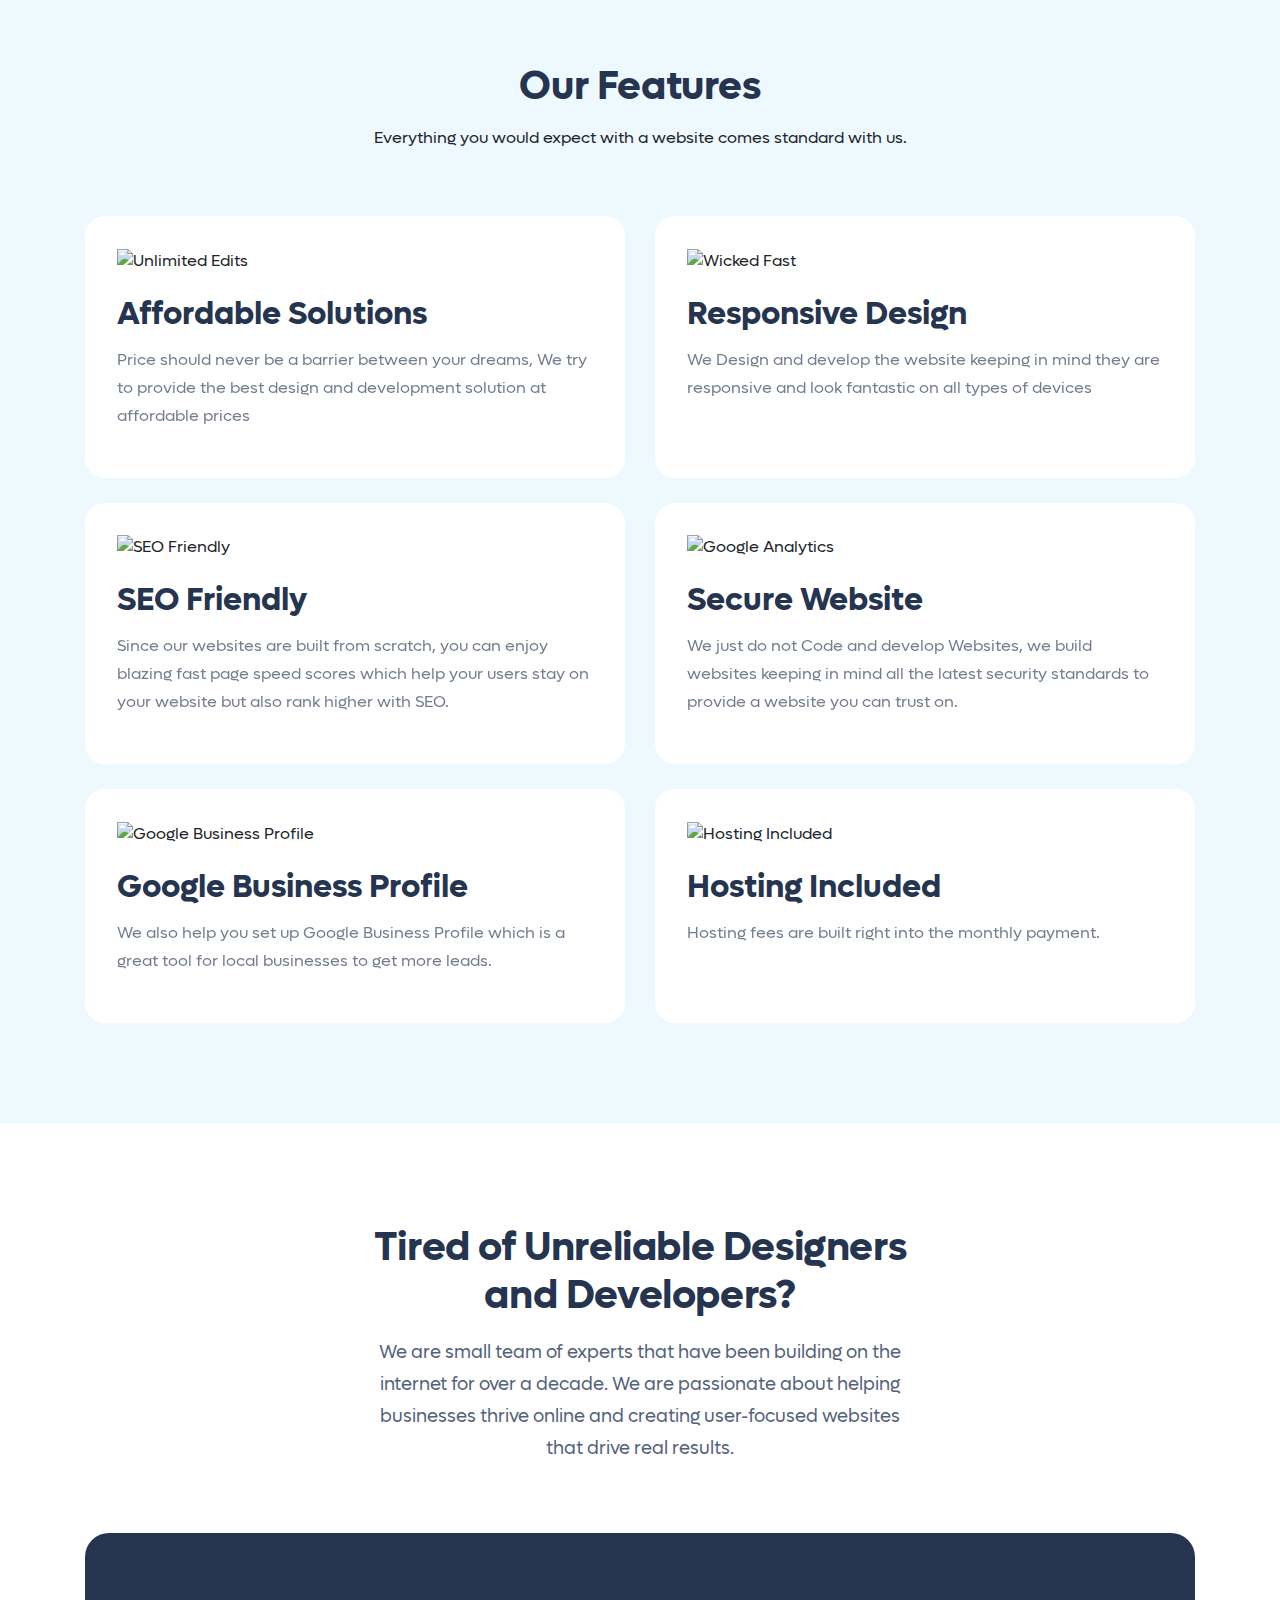
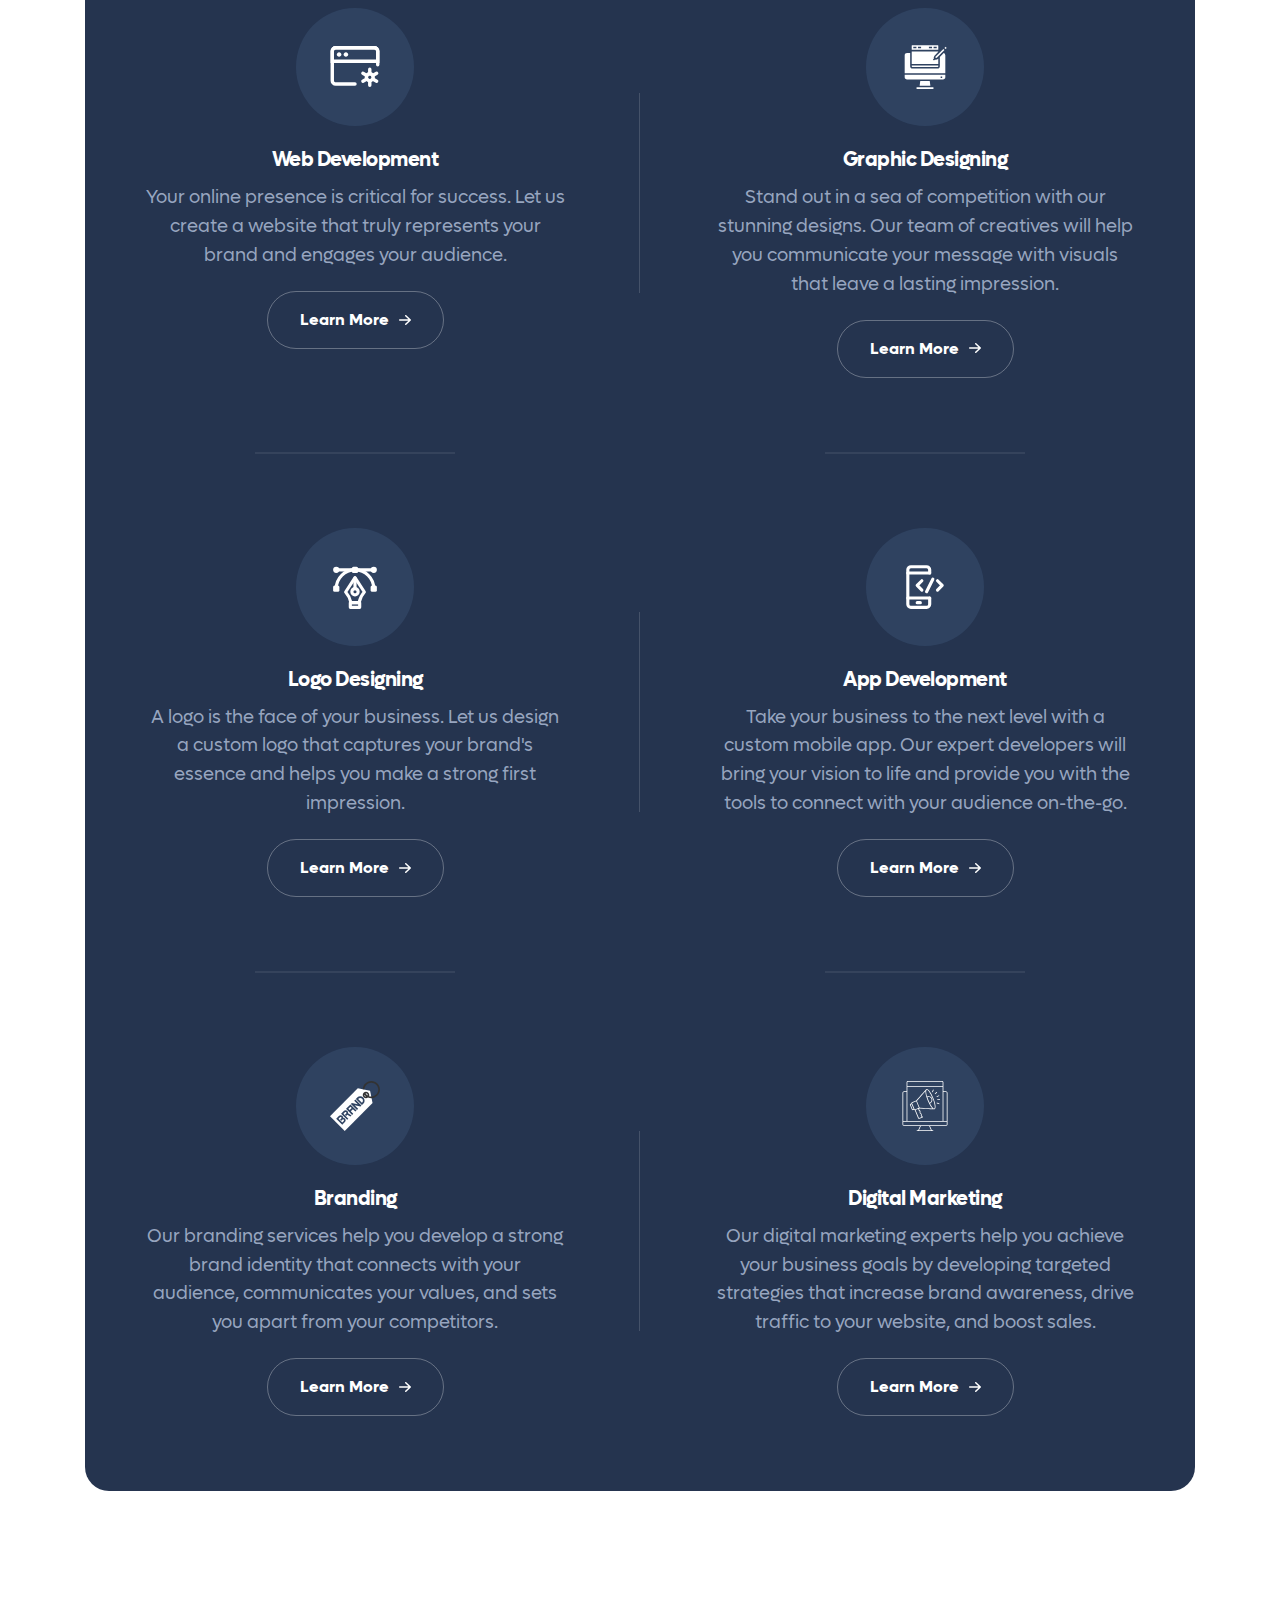
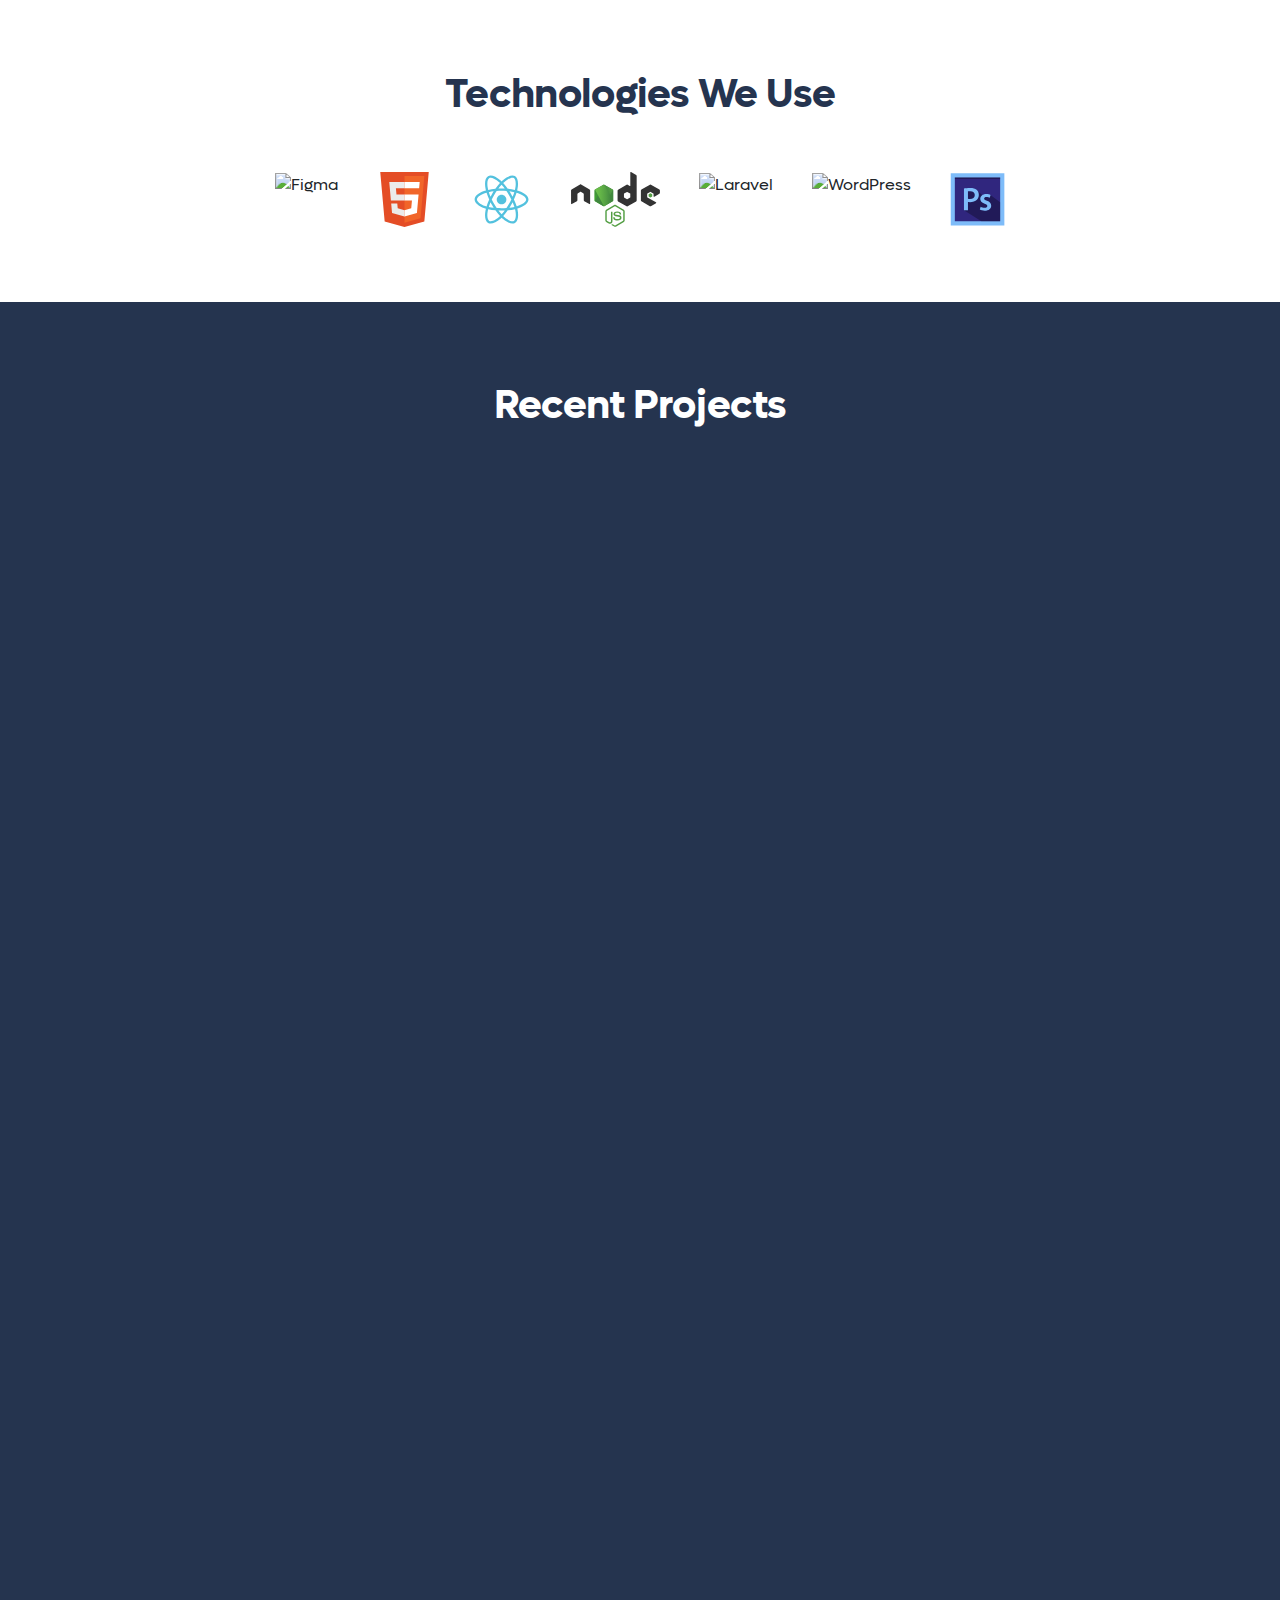
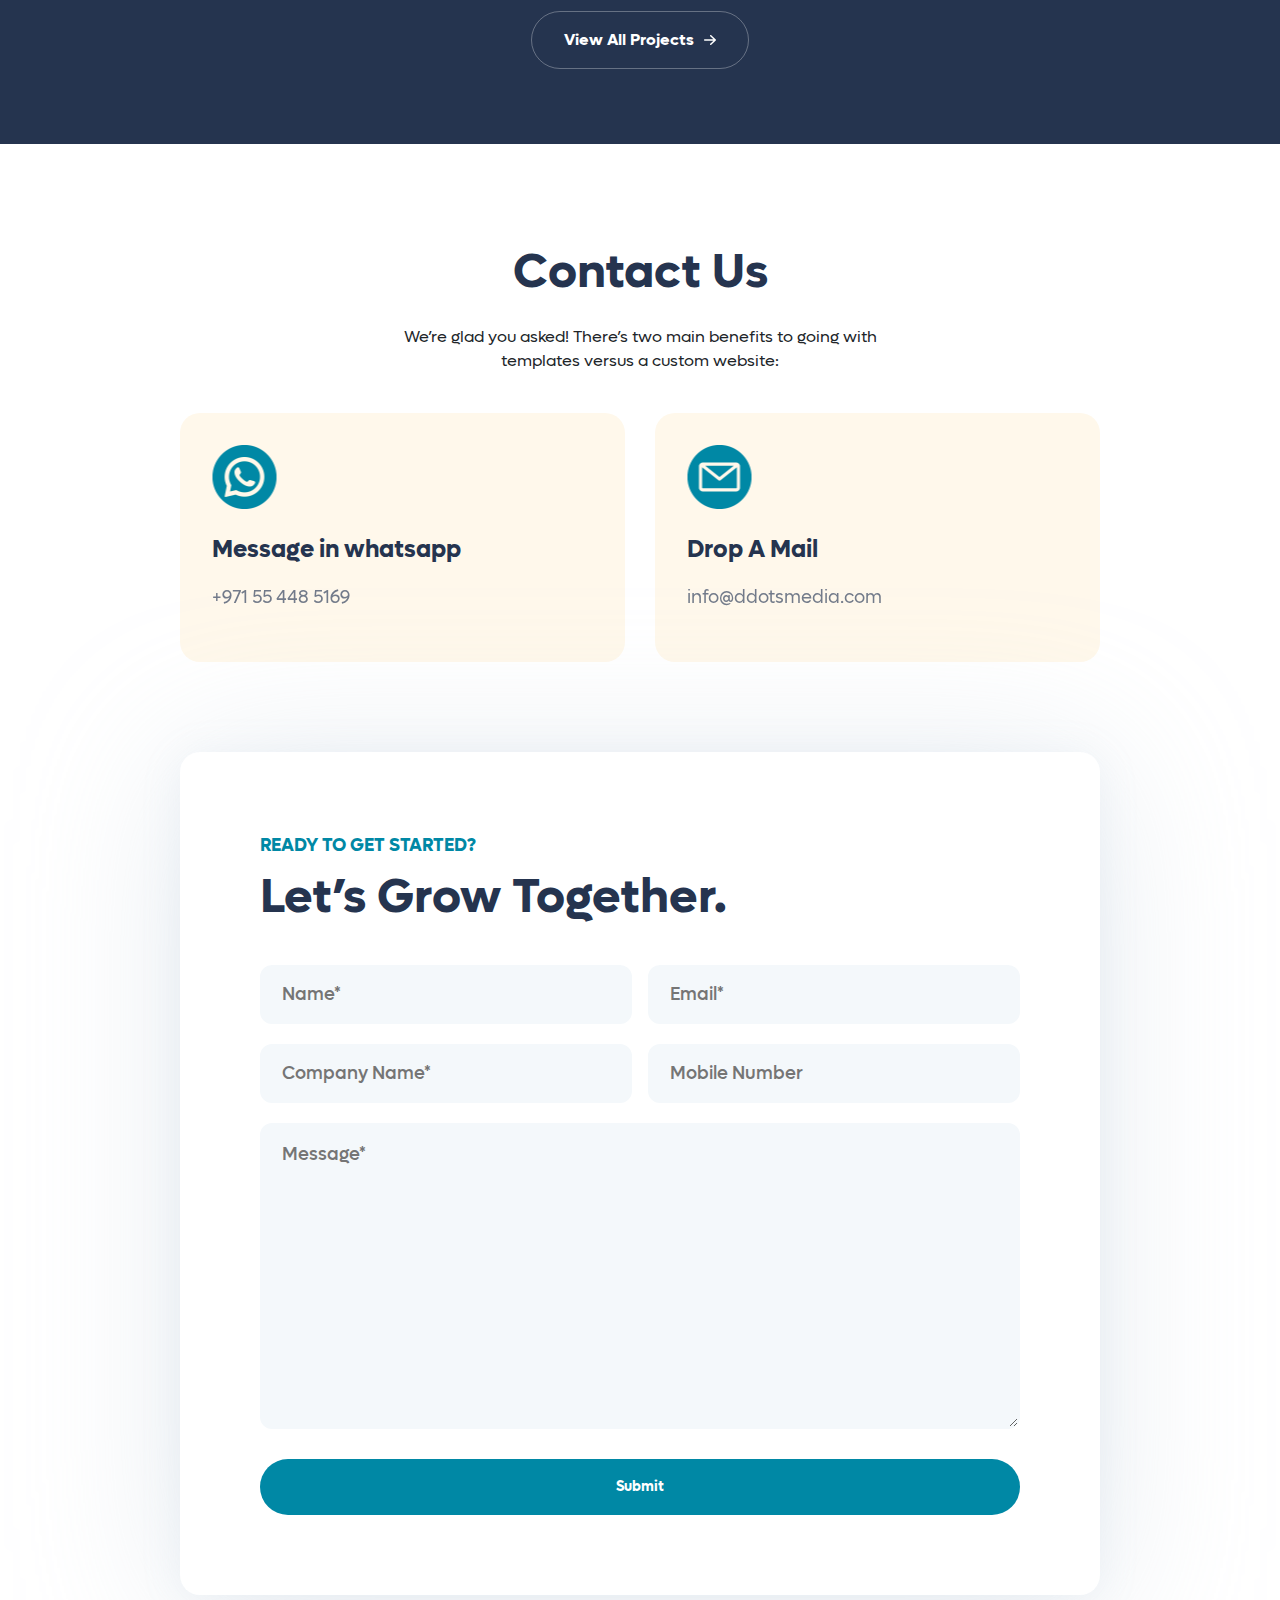
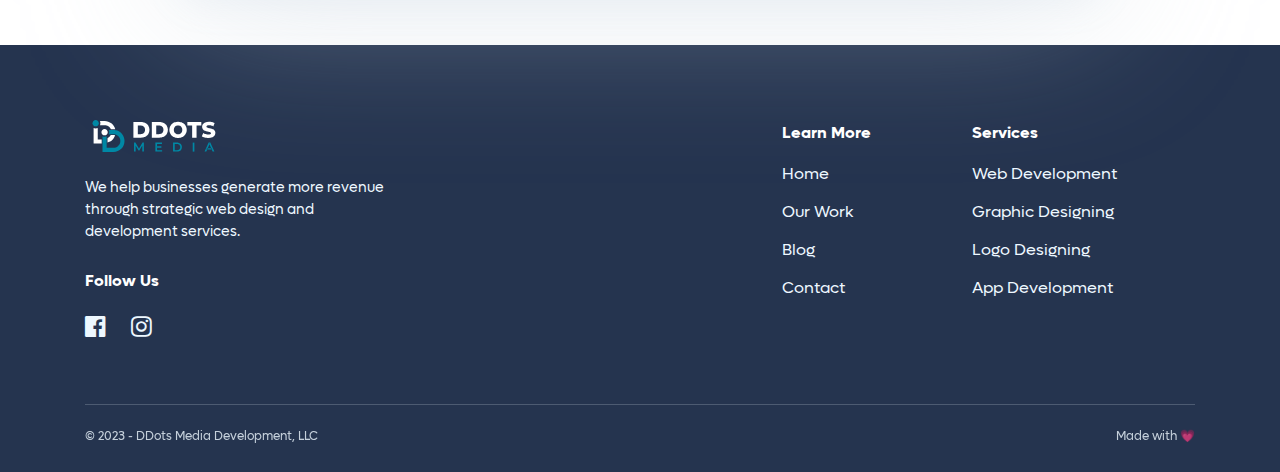
==== commit 8494a103: "new services added" ====
--- a/index.html
+++ b/index.html
@@ -476,6 +476,38 @@
                         <p>Take your business to the next level with a custom mobile app. Our expert developers will
                             bring your vision to life and provide you with the tools to connect with your audience
                             on-the-go.
+
+                        </p>
+
+                        <a class="btn btn-secondary" href="#" target="_self">Learn More <img width="12" height="10"
+                                decoding="async" alt="Arrow Right" src="assets/images/white-arrow-right.svg" /></a>
+
+                    </div>
+                    <!-- end .col-lg-6 -->
+                    <div class="col-lg-6 service">
+                        <div class="icon">
+                            <img width="22" height="19" decoding="async" alt="Templated Websites"
+                                src="assets/icons/brand-svgrepo-com-svg.svg" />
+                        </div>
+                        <h3>Branding</h3>
+                        <p>Our branding services help you develop a strong brand identity that connects with your
+                            audience, communicates your values, and sets you apart from your competitors.
+
+                        </p>
+
+                        <a class="btn btn-secondary" href="#" target="_self">Learn More <img width="12" height="10"
+                                decoding="async" alt="Arrow Right" src="assets/images/white-arrow-right.svg" /></a>
+
+                    </div>
+                    <!-- end .col-lg-6 -->
+                    <div class="col-lg-6 service">
+                        <div class="icon">
+                            <img width="22" height="19" decoding="async" alt="Templated Websites"
+                                src="assets/icons/digital-marketing-icon.svg" />
+                        </div>
+                        <h3>Digital Marketing</h3>
+                        <p>Our digital marketing experts help you achieve your business goals by developing targeted
+                            strategies that increase brand awareness, drive traffic to your website, and boost sales.
 
                         </p>
 
@@ -886,9 +918,9 @@
                         <div class="col-lg-6">
                             <div class="wrapper">
                                 <img width="65" height="64" decoding="async" alt="Time"
-                                    src="assets/icons/telephone.svg" />
-                                <h3>Make a call</h3>
-                                <a href="tel:+9171554485169">
+                                    src="assets/icons/whatsapp.svg" />
+                                <h3>Message in whatsapp</h3>
+                                <a href="https://wa.me/+971554485169" target="_blank">
                                     <p> +971 55 448 5169</p>
                                 </a>
                             </div><!-- end .time-wrapper -->
--- a/style.css
+++ b/style.css
@@ -2501,7 +2501,9 @@
 }
 
 .what-we-do .services .service:nth-child(4)::before,
-.what-we-do .services .service:nth-child(3)::before {
+.what-we-do .services .service:nth-child(3)::before,
+.what-we-do .services .service:nth-child(5)::before,
+.what-we-do .services .service:nth-child(6)::before {
     content: '';
     width: 200px;
     height: 1px;
@@ -2519,6 +2521,8 @@
     margin-bottom: 20px;
     display: inline-block
 }
+
+
 
 .what-we-do .services .service .icon img {
     width: 50px;
@@ -3813,4 +3817,8 @@
         flex-wrap: wrap;
         row-gap: 23px;
     }
+
+    .what-we-do .services .service::before {
+        display: none;
+    }
 }